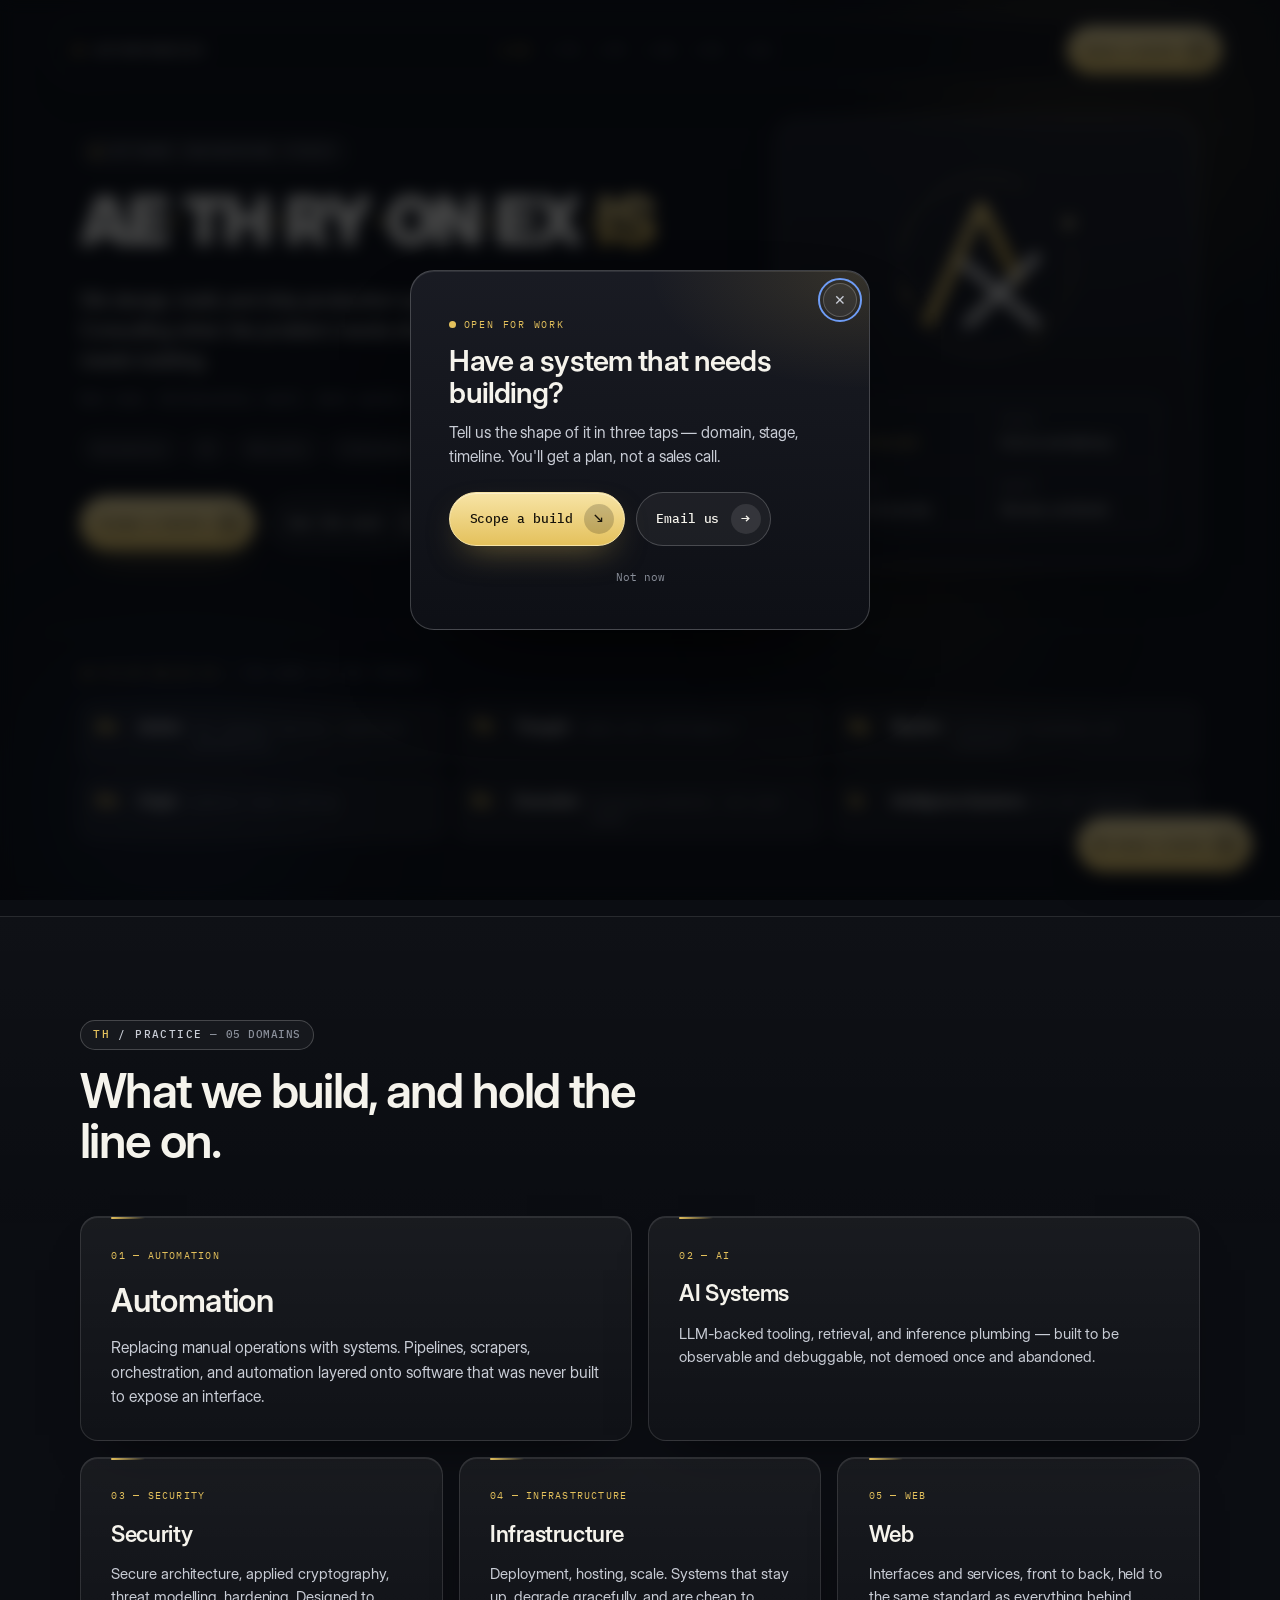
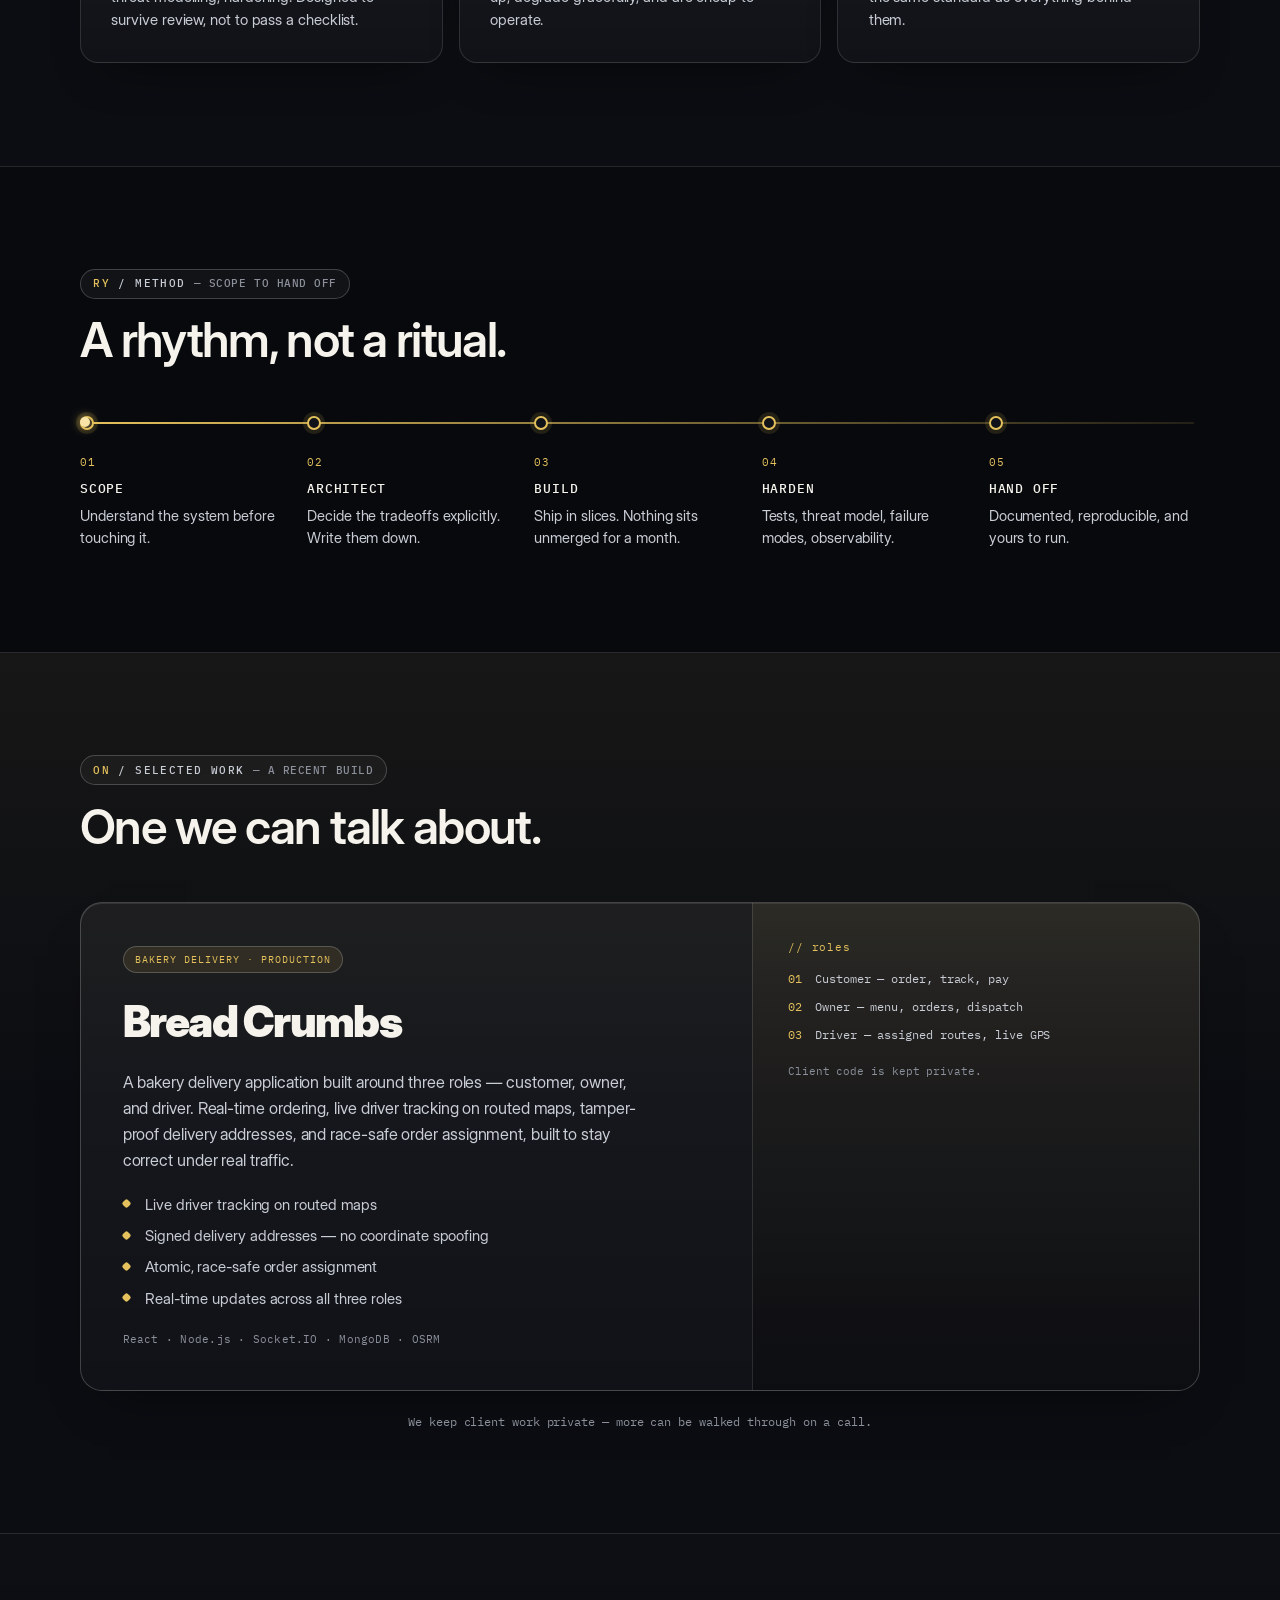
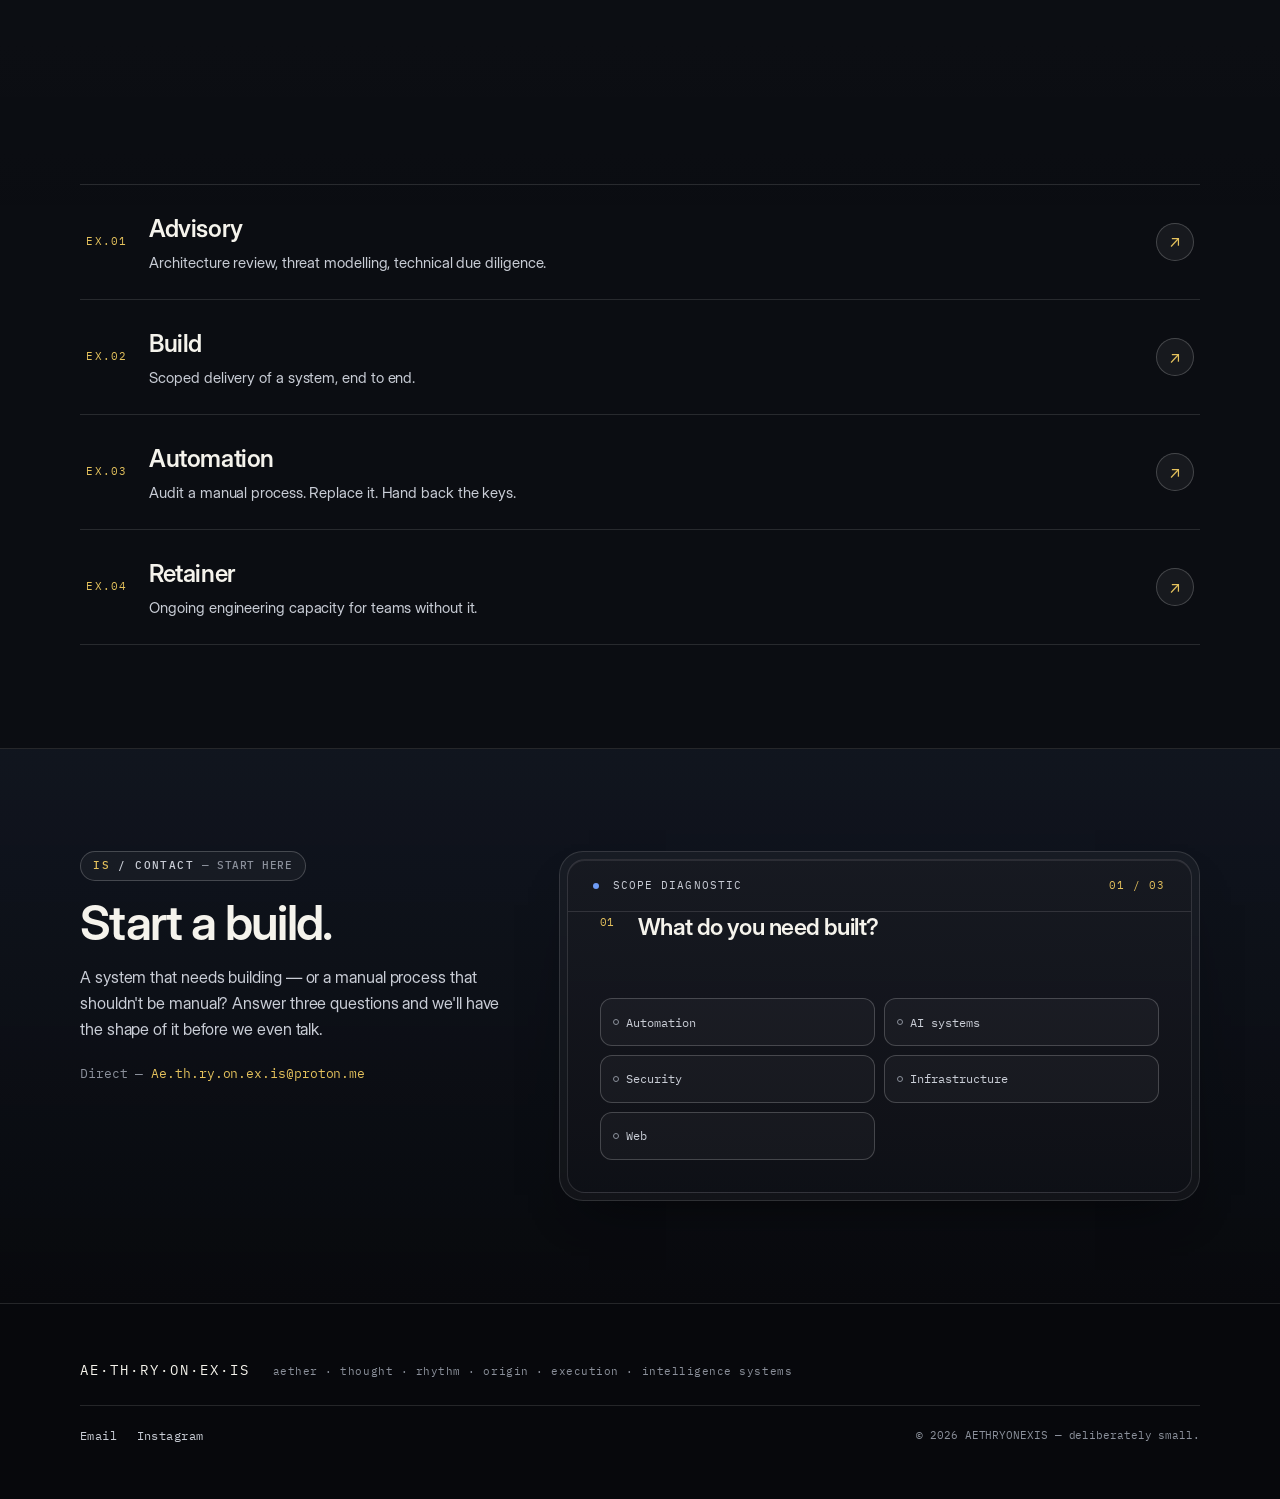
==== index.html @ 1f769620 "AETHRYONEXIS static site — premium rebuild, FormSubmit contact, GitHub Pages ready Co-Authored-By: C" ====
<!doctype html>
<html lang="en">
  <head>
    <meta charset="utf-8">
    <meta name="viewport" content="width=device-width, initial-scale=1">
    <meta
      name="description"
      content="AETHRYONEXIS — a software engineering studio. We design, build, and ship production systems end to end: automation, AI, security, infrastructure, and web."
    >
    <meta name="theme-color" content="#0B0D12">
    <title>AETHRYONEXIS — Software Engineering Studio</title>
    <link
      rel="icon"
      href="data:image/svg+xml,%3Csvg%20xmlns='http%3A%2F%2Fwww.w3.org%2F2000%2Fsvg'%20viewBox='0%200%2064%2064'%3E%3Crect%20width='64'%20height='64'%20rx='14'%20fill='%230B0D12'/%3E%3Ccircle%20cx='32'%20cy='32'%20r='22'%20fill='none'%20stroke='%23E4C15C'%20stroke-width='1.5'%20stroke-dasharray='72%2020'/%3E%3Cpath%20d='M17%2046%2032%2018l10%2019'%20fill='none'%20stroke='%23F4F2EC'%20stroke-width='3.4'/%3E%3Cpath%20d='M28%2030%2046%2046M46%2029%2030%2046'%20fill='none'%20stroke='%23E4C15C'%20stroke-width='3.4'/%3E%3Ccircle%20cx='50'%20cy='18'%20r='3.4'%20fill='%23F7E4A6'/%3E%3C/svg%3E"
    >
    <link rel="stylesheet" href="styles.css">
    <script src="app.js" defer></script>
  </head>
  <body>
    <!-- loading animation -->
    <div class="loader" id="loader" role="status" aria-label="Loading AETHRYONEXIS">
      <div class="loader-glyph" aria-hidden="true">
        <svg viewBox="0 0 64 64" width="64" height="64">
          <circle class="lg-orbit" cx="32" cy="32" r="24" fill="none" stroke="var(--gold)" stroke-width="1.4" stroke-dasharray="80 26" stroke-linecap="round"></circle>
          <path d="M17 46 32 18l10 19" fill="none" stroke="var(--platinum)" stroke-width="3.2" stroke-linecap="round" stroke-linejoin="round"></path>
          <path d="M28 30 46 46M46 29 30 46" fill="none" stroke="var(--gold)" stroke-width="3.2" stroke-linecap="round"></path>
        </svg>
      </div>
      <p class="loader-word" aria-hidden="true">AE·TH·RY·ON·EX·IS</p>
      <div class="loader-bar" aria-hidden="true"><span></span></div>
    </div>

    <!-- looping animated background -->
    <div class="bg-aurora" aria-hidden="true">
      <span class="orb orb-1"></span>
      <span class="orb orb-2"></span>
      <span class="orb orb-3"></span>
    </div>
    <div class="bg-grain" aria-hidden="true"></div>

    <a class="skip-link" href="#main-content">Skip to content</a>

    <header class="chrome">
      <a class="brandmark" href="#ae" aria-label="AETHRYONEXIS — home">
        <span class="brandmark-glyph" aria-hidden="true">
          <svg viewBox="0 0 32 32" width="18" height="18">
            <circle cx="16" cy="16" r="11" fill="none" stroke="currentColor" stroke-width="1" stroke-dasharray="34 12" opacity="0.7"></circle>
            <path d="M8 23 16 8l5 10" fill="none" stroke="currentColor" stroke-width="2"></path>
            <path d="M14 15 23 23M23 14 15 23" fill="none" stroke="currentColor" stroke-width="2"></path>
          </svg>
        </span>
        <span class="brandmark-text">AETHRYONEXIS</span>
      </a>

      <nav class="index-rail" aria-label="Section index">
        <a class="index-link is-active" href="#ae" data-target="ae" aria-current="location" aria-label="AE — Aether — Studio"><span class="index-node" aria-hidden="true"></span><span aria-hidden="true">AE</span></a>
        <a class="index-link" href="#th" data-target="th" aria-label="TH — Thought — Practice"><span class="index-node" aria-hidden="true"></span><span aria-hidden="true">TH</span></a>
        <a class="index-link" href="#ry" data-target="ry" aria-label="RY — Rhythm — Method"><span class="index-node" aria-hidden="true"></span><span aria-hidden="true">RY</span></a>
        <a class="index-link" href="#on" data-target="on" aria-label="ON — Origin — Work"><span class="index-node" aria-hidden="true"></span><span aria-hidden="true">ON</span></a>
        <a class="index-link" href="#ex" data-target="ex" aria-label="EX — Execution — Engagements"><span class="index-node" aria-hidden="true"></span><span aria-hidden="true">EX</span></a>
        <a class="index-link" href="#is" data-target="is" aria-label="IS — Intelligence Systems — Contact"><span class="index-node" aria-hidden="true"></span><span aria-hidden="true">IS</span></a>
      </nav>

      <a class="chrome-cta" href="#is"><span>Start a build</span><span class="btn-orb" aria-hidden="true">↗</span></a>
    </header>

    <main id="main-content">
      <!-- ===================== HERO / AE ===================== -->
      <section class="hero" id="ae" data-section="ae" aria-labelledby="hero-title">
        <div class="wrap hero-grid">
          <div class="hero-lead reveal">
            <p class="eyebrow"><span class="eyebrow-dot" aria-hidden="true"></span>Software engineering studio</p>
            <h1 class="wordmark" id="hero-title" aria-label="AETHRYONEXIS">
              <span class="syl">AE</span><span class="sep" aria-hidden="true">·</span><span class="syl">TH</span><span class="sep" aria-hidden="true">·</span><span class="syl">RY</span><span class="sep" aria-hidden="true">·</span><span class="syl">ON</span><span class="sep" aria-hidden="true">·</span><span class="syl">EX</span><span class="sep" aria-hidden="true">·</span><span class="syl gold">IS</span>
            </h1>
            <p class="lede">We design, build, and ship production systems end to end. Consulting when the problem needs shaping. Delivery when it needs building.</p>
            <p class="sub-line">New name. Deliberately small. Work speaks first.</p>
            <ul class="domain-row" aria-label="Domains">
              <li class="tag">Automation</li><li class="tag">AI</li><li class="tag">Security</li><li class="tag">Infrastructure</li><li class="tag">Web</li>
            </ul>
            <div class="cta-row">
              <a class="btn btn-primary" href="#is" data-magnetic><span>Scope a build</span><span class="btn-orb" aria-hidden="true">↘</span></a>
              <a class="btn btn-ghost" href="#on"><span>See the work</span><span class="btn-orb ghost" aria-hidden="true">→</span></a>
            </div>
          </div>

          <aside class="hero-panel reveal" aria-label="Studio status">
            <div class="hero-panel-core">
              <div class="nexus">
                <svg class="nexus-mark" viewBox="0 0 320 320" role="img" aria-labelledby="nexus-title">
                  <title id="nexus-title">AETHRYONEXIS orbital nexus mark</title>
                  <defs>
                    <linearGradient id="ng" x1="0" y1="0" x2="1" y2="1">
                      <stop offset="0" stop-color="#F7E4A6"></stop><stop offset="0.5" stop-color="#E4C15C"></stop><stop offset="1" stop-color="#9C7A1E"></stop>
                    </linearGradient>
                  </defs>
                  <g class="nexus-orbit" fill="none" stroke="url(#ng)" stroke-width="1.5">
                    <circle cx="160" cy="160" r="132" stroke-dasharray="300 26 78 26 250 120" opacity="0.9"></circle>
                    <circle cx="286" cy="96" r="7" fill="#F7E4A6" stroke="none"></circle>
                    <circle cx="40" cy="205" r="4.5" fill="#E4C15C" stroke="none"></circle>
                    <circle cx="238" cy="278" r="3.5" fill="#9C7A1E" stroke="none"></circle>
                  </g>
                  <g fill="none" stroke-linecap="round" stroke-linejoin="round">
                    <path d="M72 246 152 70l56 112" stroke="url(#ng)" stroke-width="16"></path>
                    <path d="M128 158 236 250M236 148 132 250" stroke="#F4F2EC" stroke-width="13"></path>
                    <path d="M152 70 208 182" stroke="#E4C15C" stroke-width="2.5"></path>
                  </g>
                </svg>
              </div>
              <dl class="readout">
                <div><dt>Status</dt><dd class="live"><span class="live-dot" aria-hidden="true"></span>Open for work</dd></div>
                <div><dt>Focus</dt><dd>End-to-end delivery</dd></div>
                <div><dt>Practice</dt><dd>Systems &amp; security</dd></div>
                <div><dt>Basis</dt><dd>Remote, worldwide</dd></div>
              </dl>
            </div>
          </aside>
        </div>

        <!-- the name is the thesis -->
        <div class="wrap name-decode reveal">
          <p class="nd-head"><span>AE·TH·RY·ON·EX·IS</span> — the name is the thesis</p>
          <ul class="nd-list">
            <li class="nd-item"><span class="nd-syl">Ae</span><span class="nd-name">Aether</span><span class="nd-desc">the highest heavens, limitless possibility</span></li>
            <li class="nd-item"><span class="nd-syl">Th</span><span class="nd-name">Thought</span><span class="nd-desc">ideas and intelligence</span></li>
            <li class="nd-item"><span class="nd-syl">Ry</span><span class="nd-name">Rhythm</span><span class="nd-desc">continuous building and iteration</span></li>
            <li class="nd-item"><span class="nd-syl">On</span><span class="nd-name">Origin</span><span class="nd-desc">creation from nothing</span></li>
            <li class="nd-item"><span class="nd-syl">Ex</span><span class="nd-name">Execution</span><span class="nd-desc">shipping products, not just ideas</span></li>
            <li class="nd-item"><span class="nd-syl">Is</span><span class="nd-name">Intelligence Systems</span><span class="nd-desc">AI and software</span></li>
          </ul>
        </div>
      </section>

      <!-- ===================== PRACTICE / TH ===================== -->
      <section class="section band-practice" id="th" data-section="th" aria-labelledby="th-title">
        <div class="wrap">
          <header class="section-head reveal">
            <p class="kicker"><span>TH</span> / Practice <i>— 05 domains</i></p>
            <h2 class="h2" id="th-title">What we build, and hold the line on.</h2>
          </header>
          <div class="bento bento-practice">
            <article class="card feat reveal"><p class="card-k">01 — Automation</p><h3 class="card-h">Automation</h3><p class="card-p">Replacing manual operations with systems. Pipelines, scrapers, orchestration, and automation layered onto software that was never built to expose an interface.</p></article>
            <article class="card reveal"><p class="card-k">02 — AI</p><h3 class="card-h">AI Systems</h3><p class="card-p">LLM-backed tooling, retrieval, and inference plumbing — built to be observable and debuggable, not demoed once and abandoned.</p></article>
            <article class="card reveal"><p class="card-k">03 — Security</p><h3 class="card-h">Security</h3><p class="card-p">Secure architecture, applied cryptography, threat modelling, hardening. Designed to survive review, not to pass a checklist.</p></article>
            <article class="card reveal"><p class="card-k">04 — Infrastructure</p><h3 class="card-h">Infrastructure</h3><p class="card-p">Deployment, hosting, scale. Systems that stay up, degrade gracefully, and are cheap to operate.</p></article>
            <article class="card reveal"><p class="card-k">05 — Web</p><h3 class="card-h">Web</h3><p class="card-p">Interfaces and services, front to back, held to the same standard as everything behind them.</p></article>
          </div>
        </div>
      </section>

      <!-- ===================== METHOD / RY ===================== -->
      <section class="section band-method" id="ry" data-section="ry" aria-labelledby="ry-title">
        <div class="wrap">
          <header class="section-head reveal">
            <p class="kicker"><span>RY</span> / Method <i>— scope to hand off</i></p>
            <h2 class="h2" id="ry-title">A rhythm, not a ritual.</h2>
          </header>
          <ol class="timeline reveal">
            <li class="tl-step"><span class="tl-dot" aria-hidden="true"></span><span class="tl-num">01</span><h3>Scope</h3><p>Understand the system before touching it.</p></li>
            <li class="tl-step"><span class="tl-dot" aria-hidden="true"></span><span class="tl-num">02</span><h3>Architect</h3><p>Decide the tradeoffs explicitly. Write them down.</p></li>
            <li class="tl-step"><span class="tl-dot" aria-hidden="true"></span><span class="tl-num">03</span><h3>Build</h3><p>Ship in slices. Nothing sits unmerged for a month.</p></li>
            <li class="tl-step"><span class="tl-dot" aria-hidden="true"></span><span class="tl-num">04</span><h3>Harden</h3><p>Tests, threat model, failure modes, observability.</p></li>
            <li class="tl-step"><span class="tl-dot" aria-hidden="true"></span><span class="tl-num">05</span><h3>Hand off</h3><p>Documented, reproducible, and yours to run.</p></li>
          </ol>
        </div>
      </section>

      <!-- ===================== WORK / ON ===================== -->
      <section class="section band-work" id="on" data-section="on" aria-labelledby="on-title">
        <div class="wrap">
          <header class="section-head reveal">
            <p class="kicker"><span>ON</span> / Selected work <i>— a recent build</i></p>
            <h2 class="h2" id="on-title">One we can talk about.</h2>
          </header>
          <article class="feature reveal">
            <div class="feature-body">
              <p class="feature-tag">Bakery delivery · production</p>
              <h3 class="feature-title">Bread Crumbs</h3>
              <p class="feature-desc">A bakery delivery application built around three roles — customer, owner, and driver. Real-time ordering, live driver tracking on routed maps, tamper-proof delivery addresses, and race-safe order assignment, built to stay correct under real traffic.</p>
              <ul class="feature-points">
                <li>Live driver tracking on routed maps</li>
                <li>Signed delivery addresses — no coordinate spoofing</li>
                <li>Atomic, race-safe order assignment</li>
                <li>Real-time updates across all three roles</li>
              </ul>
              <p class="stack">React · Node.js · Socket.IO · MongoDB · OSRM</p>
            </div>
            <aside class="feature-spec" aria-label="Roles">
              <p class="fs-head">// roles</p>
              <ul>
                <li><span>01</span> Customer — order, track, pay</li>
                <li><span>02</span> Owner — menu, orders, dispatch</li>
                <li><span>03</span> Driver — assigned routes, live GPS</li>
              </ul>
              <p class="fs-note">Client code is kept private.</p>
            </aside>
          </article>
          <p class="work-note">We keep client work private — more can be walked through on a call.</p>
        </div>
      </section>

      <!-- ===================== ENGAGEMENTS / EX ===================== -->
      <section class="section band-eng" id="ex" data-section="ex" aria-labelledby="ex-title">
        <div class="wrap">
          <header class="section-head reveal">
            <p class="kicker"><span>EX</span> / Engagements <i>— how we work together</i></p>
            <h2 class="h2" id="ex-title">Four ways in.</h2>
          </header>
          <ul class="eng-list reveal">
            <li class="eng-row"><span class="eng-num">EX.01</span><div class="eng-body"><h3>Advisory</h3><p>Architecture review, threat modelling, technical due diligence.</p></div><a class="eng-go" href="#is" aria-label="Advisory — start a build"><span aria-hidden="true">↗</span></a></li>
            <li class="eng-row"><span class="eng-num">EX.02</span><div class="eng-body"><h3>Build</h3><p>Scoped delivery of a system, end to end.</p></div><a class="eng-go" href="#is" aria-label="Build — start a build"><span aria-hidden="true">↗</span></a></li>
            <li class="eng-row"><span class="eng-num">EX.03</span><div class="eng-body"><h3>Automation</h3><p>Audit a manual process. Replace it. Hand back the keys.</p></div><a class="eng-go" href="#is" aria-label="Automation — start a build"><span aria-hidden="true">↗</span></a></li>
            <li class="eng-row"><span class="eng-num">EX.04</span><div class="eng-body"><h3>Retainer</h3><p>Ongoing engineering capacity for teams without it.</p></div><a class="eng-go" href="#is" aria-label="Retainer — start a build"><span aria-hidden="true">↗</span></a></li>
          </ul>
        </div>
      </section>

      <!-- ===================== CONTACT / IS ===================== -->
      <section class="section band-contact" id="is" data-section="is" aria-labelledby="is-title">
        <div class="wrap contact-grid">
          <div class="contact-side reveal">
            <p class="kicker"><span>IS</span> / Contact <i>— start here</i></p>
            <h2 class="h2" id="is-title">Start a build.</h2>
            <p class="contact-lead">A system that needs building — or a manual process that shouldn't be manual? Answer three questions and we'll have the shape of it before we even talk.</p>
            <p class="contact-direct">Direct — <a href="mailto:Ae.th.ry.on.ex.is@proton.me">Ae.th.ry.on.ex.is@proton.me</a></p>
          </div>

          <div class="bezel reveal">
            <form class="quiz-card" id="scope-form" novalidate>
              <header class="quiz-header">
                <p><span class="status-node" aria-hidden="true"></span> Scope diagnostic</p>
                <p class="quiz-progress" id="quiz-progress" aria-live="polite">01 / 03</p>
              </header>

              <fieldset class="quiz-panel" data-panel="domain">
                <legend><span class="question-number">01</span><span class="quiz-question" tabindex="-1">What do you need built?</span></legend>
                <div class="chip-group" role="group" aria-label="Select a build domain">
                  <button class="choice-chip" type="button" data-key="domain" data-value="Automation" aria-pressed="false">Automation</button>
                  <button class="choice-chip" type="button" data-key="domain" data-value="AI systems" aria-pressed="false">AI systems</button>
                  <button class="choice-chip" type="button" data-key="domain" data-value="Security" aria-pressed="false">Security</button>
                  <button class="choice-chip" type="button" data-key="domain" data-value="Infrastructure" aria-pressed="false">Infrastructure</button>
                  <button class="choice-chip" type="button" data-key="domain" data-value="Web" aria-pressed="false">Web</button>
                </div>
              </fieldset>

              <fieldset class="quiz-panel" data-panel="stage" hidden>
                <legend><span class="question-number">02</span><span class="quiz-question" tabindex="-1">What stage is it at?</span></legend>
                <div class="chip-group" role="group" aria-label="Select the current stage">
                  <button class="choice-chip" type="button" data-key="stage" data-value="Idea" aria-pressed="false">Idea</button>
                  <button class="choice-chip" type="button" data-key="stage" data-value="Prototype" aria-pressed="false">Prototype</button>
                  <button class="choice-chip" type="button" data-key="stage" data-value="In production" aria-pressed="false">In production</button>
                  <button class="choice-chip" type="button" data-key="stage" data-value="Firefighting" aria-pressed="false">Firefighting</button>
                </div>
                <button class="back-button" type="button" data-back="0">← Back</button>
              </fieldset>

              <fieldset class="quiz-panel" data-panel="timeline" hidden>
                <legend><span class="question-number">03</span><span class="quiz-question" tabindex="-1">Timeline?</span></legend>
                <div class="chip-group" role="group" aria-label="Select a timeline">
                  <button class="choice-chip" type="button" data-key="timeline" data-value="Now" aria-pressed="false">Now</button>
                  <button class="choice-chip" type="button" data-key="timeline" data-value="This quarter" aria-pressed="false">This quarter</button>
                  <button class="choice-chip" type="button" data-key="timeline" data-value="Just exploring" aria-pressed="false">Just exploring</button>
                </div>
                <button class="back-button" type="button" data-back="1">← Back</button>
              </fieldset>

              <div class="quiz-panel reveal-panel" data-panel="reveal" hidden>
                <p class="reveal-label" tabindex="-1">Brief assembled</p>
                <pre class="scope-summary" id="scope-summary" tabindex="0">&gt; SCOPE
  domain    : —
  stage     : —
  timeline  : —</pre>
                <div class="field">
                  <label for="contact-email">Your email</label>
                  <input id="contact-email" name="email" type="email" inputmode="email" autocomplete="email" spellcheck="false" required aria-describedby="email-error" aria-invalid="false">
                  <p class="field-error" id="email-error" role="status" hidden>Enter a valid email so we can reply.</p>
                </div>
                <div class="field">
                  <label for="contact-note">Note <span>optional / 280 max</span></label>
                  <textarea id="contact-note" name="note" rows="1" maxlength="280" placeholder="One line on the system — optional"></textarea>
                </div>
                <div class="hp-field" aria-hidden="true">
                  <label for="contact-company">Company (leave blank)</label>
                  <input id="contact-company" name="company" type="text" tabindex="-1" autocomplete="off">
                </div>
                <div class="quiz-actions">
                  <button class="btn btn-primary transmit-button" type="submit" data-magnetic><span>Transmit</span><span class="btn-orb" aria-hidden="true">↘</span></button>
                  <button class="copy-button" id="copy-brief" type="button">Copy brief</button>
                  <button class="back-button" type="button" data-back="2">← Back</button>
                </div>
                <p class="copy-status" id="copy-status" role="status" aria-live="polite"></p>
                <p class="transmit-confirmation" id="transmit-confirmation" role="status" hidden>Brief sent — we'll reply from Ae.th.ry.on.ex.is@proton.me. No word in 2 days? Email us directly: <a href="mailto:Ae.th.ry.on.ex.is@proton.me">Ae.th.ry.on.ex.is@proton.me</a></p>
              </div>
            </form>
          </div>
        </div>
      </section>
    </main>

    <a class="nudge-cta" id="nudge-cta" href="#is" aria-label="Scope a build — jump to the contact form">
      <span class="nudge-dot" aria-hidden="true"></span>
      <span class="nudge-text">Scope a build</span>
      <span class="btn-orb" aria-hidden="true">↘</span>
    </a>

    <div class="modal-backdrop" id="lead-modal" hidden>
      <div class="modal" role="dialog" aria-modal="true" aria-labelledby="modal-title" aria-describedby="modal-body">
        <button class="modal-close" id="modal-close" type="button" aria-label="Close">✕</button>
        <p class="modal-kicker"><span class="live-dot" aria-hidden="true"></span> Open for work</p>
        <h2 class="modal-title" id="modal-title">Have a system that needs building?</h2>
        <p class="modal-body" id="modal-body">Tell us the shape of it in three taps — domain, stage, timeline. You'll get a plan, not a sales call.</p>
        <div class="modal-actions">
          <a class="btn btn-primary" id="modal-cta" href="#is" data-magnetic><span>Scope a build</span><span class="btn-orb" aria-hidden="true">↘</span></a>
          <a class="btn btn-ghost" href="mailto:Ae.th.ry.on.ex.is@proton.me"><span>Email us</span><span class="btn-orb ghost" aria-hidden="true">→</span></a>
        </div>
        <button class="modal-dismiss" id="modal-dismiss" type="button">Not now</button>
      </div>
    </div>

    <footer class="site-footer">
      <div class="wrap footer-inner">
        <div class="footer-top">
          <p class="footer-word">AE·TH·RY·ON·EX·IS</p>
          <p class="footer-expansion">aether · thought · rhythm · origin · execution · intelligence systems</p>
        </div>
        <div class="footer-bottom">
          <div class="footer-contact">
            <a href="mailto:Ae.th.ry.on.ex.is@proton.me">Email</a>
            <a href="https://instagram.com/ae.th.ry.on.ex.is" target="_blank" rel="noopener">Instagram</a>
          </div>
          <p class="footer-copy">© 2026 AETHRYONEXIS — deliberately small.</p>
        </div>
      </div>
    </footer>
  </body>
</html>
---- styles.css ----
/* ============================================================
   AETHRYONEXIS — software engineering studio
   Self-contained: fonts embedded locally, no external requests.
   ============================================================ */

@font-face { font-family: "Inter Display"; src: url("assets/fonts/interdisplay-300.woff2") format("woff2"); font-weight: 300; font-display: swap; }
@font-face { font-family: "Inter Display"; src: url("assets/fonts/interdisplay-400.woff2") format("woff2"); font-weight: 400; font-display: swap; }
@font-face { font-family: "Inter Display"; src: url("assets/fonts/interdisplay-600.woff2") format("woff2"); font-weight: 600; font-display: swap; }
@font-face { font-family: "Inter Display"; src: url("assets/fonts/interdisplay-900.woff2") format("woff2"); font-weight: 900; font-display: swap; }
@font-face { font-family: "Plex Mono"; src: url("assets/fonts/plexmono-400.woff2") format("woff2"); font-weight: 400; font-display: swap; }
@font-face { font-family: "Plex Mono"; src: url("assets/fonts/plexmono-500.woff2") format("woff2"); font-weight: 500; font-display: swap; }

:root {
  --bg: #0B0D12;
  --bg-2: #0F1219;
  --platinum: #F5F3EC;
  --text: #C9CDD6;
  --muted: #8B909B;
  --gold: #E4C15C;
  --gold-hi: #F7E4A6;
  --gold-lo: #B9942F;
  --signal: #6E9CF5;
  --line: rgba(255, 255, 255, 0.12);
  --line-2: rgba(255, 255, 255, 0.20);
  --panel: rgba(255, 255, 255, 0.05);
  --card-bg: linear-gradient(180deg, rgba(255, 255, 255, 0.06), rgba(255, 255, 255, 0.025));
  --card-bg-hi: linear-gradient(180deg, rgba(255, 255, 255, 0.09), rgba(255, 255, 255, 0.04));
  --inset: inset 0 1px 0 rgba(255, 255, 255, 0.09);
  --drop: 0 24px 50px -30px rgba(0, 0, 0, 0.7);
  --display: "Inter Display", system-ui, -apple-system, "Segoe UI", sans-serif;
  --mono: "Plex Mono", ui-monospace, "SF Mono", Menlo, Consolas, monospace;
  --ease: cubic-bezier(0.32, 0.72, 0, 1);
  --wrap: 1200px;
}

*, *::before, *::after { box-sizing: border-box; }

html { color-scheme: dark; scroll-behavior: smooth; scroll-padding-top: 96px; -webkit-text-size-adjust: 100%; }

body {
  min-height: 100vh;
  margin: 0;
  overflow-x: hidden;
  color: var(--text);
  background: var(--bg);
  font-family: var(--display);
  font-weight: 400;
  font-size: 1rem;
  line-height: 1.55;
  letter-spacing: -0.005em;
  -webkit-font-smoothing: antialiased;
  text-rendering: optimizeLegibility;
}

/* ---------- loading animation ---------- */
.loader {
  position: fixed;
  inset: 0;
  z-index: 200;
  display: grid;
  place-content: center;
  justify-items: center;
  gap: 0;
  background: var(--bg);
  animation: loader-out 0.6s var(--ease) 2s forwards;
}
.loader.loader--done { opacity: 0 !important; visibility: hidden !important; }
.loader-glyph .lg-orbit { stroke: var(--gold); transform-box: view-box; transform-origin: center; animation: spin 1.4s linear infinite; }
.loader-glyph path:nth-of-type(1) { stroke: var(--platinum); }
.loader-glyph path:nth-of-type(2) { stroke: var(--gold); }
.loader-word { margin: 1.1rem 0 0; font-family: var(--mono); font-size: 0.78rem; letter-spacing: 0.32em; color: var(--platinum); }
.loader-bar { margin-top: 1rem; width: 150px; height: 2px; border-radius: 2px; background: rgba(255, 255, 255, 0.12); overflow: hidden; }
.loader-bar span { display: block; height: 100%; width: 38%; background: linear-gradient(90deg, transparent, var(--gold), transparent); animation: loadbar 1.1s var(--ease) infinite; }
@keyframes loadbar { 0% { transform: translateX(-130%); } 100% { transform: translateX(380%); } }
@keyframes loader-out { to { opacity: 0; visibility: hidden; } }

/* ---------- looping animated background ---------- */
.bg-aurora { position: fixed; inset: 0; z-index: -2; overflow: hidden; background: var(--bg); pointer-events: none; }
.orb { position: absolute; border-radius: 50%; filter: blur(70px); opacity: 0.55; will-change: transform; }
.orb-1 { width: 46vmax; height: 46vmax; top: -14vmax; right: -8vmax; background: radial-gradient(circle at 50% 50%, rgba(228, 193, 92, 0.30), transparent 62%); animation: drift1 24s ease-in-out infinite; }
.orb-2 { width: 40vmax; height: 40vmax; bottom: -12vmax; left: -6vmax; background: radial-gradient(circle at 50% 50%, rgba(110, 156, 245, 0.20), transparent 62%); animation: drift2 30s ease-in-out infinite; }
.orb-3 { width: 34vmax; height: 34vmax; top: 40%; left: 54%; background: radial-gradient(circle at 50% 50%, rgba(185, 148, 47, 0.20), transparent 62%); animation: drift3 27s ease-in-out infinite; }
@keyframes drift1 { 0%, 100% { transform: translate(0, 0) scale(1); } 50% { transform: translate(-6vmax, 5vmax) scale(1.12); } }
@keyframes drift2 { 0%, 100% { transform: translate(0, 0) scale(1); } 50% { transform: translate(7vmax, -4vmax) scale(1.15); } }
@keyframes drift3 { 0%, 100% { transform: translate(0, 0) scale(1); } 50% { transform: translate(-5vmax, -6vmax) scale(0.9); } }

.bg-grain { position: fixed; inset: 0; z-index: -1; pointer-events: none; opacity: 0.035; mix-blend-mode: soft-light; background-image: url("data:image/svg+xml,%3Csvg%20xmlns='http://www.w3.org/2000/svg'%20width='140'%20height='140'%3E%3Cfilter%20id='n'%3E%3CfeTurbulence%20type='fractalNoise'%20baseFrequency='0.85'%20numOctaves='2'%20stitchTiles='stitch'/%3E%3C/filter%3E%3Crect%20width='100%25'%20height='100%25'%20filter='url(%23n)'/%3E%3C/svg%3E"); background-size: 140px 140px; }

@keyframes spin { to { transform: rotate(360deg); } }

/* ---------- primitives ---------- */
a { color: var(--gold); text-decoration: none; }
:where(a, button, input, textarea):focus-visible { outline: 2px solid var(--signal); outline-offset: 3px; border-radius: 4px; }
[hidden] { display: none !important; }
::selection { color: #17130A; background: var(--gold-hi); }

.wrap { width: min(100%, var(--wrap)); margin-inline: auto; padding-inline: clamp(20px, 4vw, 40px); }

.skip-link { position: fixed; z-index: 210; top: 12px; left: 12px; padding: 0.6rem 0.85rem; border: 1px solid var(--gold); border-radius: 8px; color: var(--platinum); background: var(--bg-2); font-family: var(--mono); font-size: 0.75rem; transform: translateY(-200%); }
.skip-link:focus { transform: translateY(0); }

.eyebrow, .kicker { display: inline-flex; align-items: center; gap: 0.5rem; margin: 0; padding: 0.34rem 0.78rem; border: 1px solid var(--line-2); border-radius: 999px; background: rgba(255, 255, 255, 0.04); font-family: var(--mono); font-size: 0.68rem; font-weight: 500; letter-spacing: 0.13em; text-transform: uppercase; color: var(--text); }
.kicker span { color: var(--gold); }
.kicker i { font-style: normal; color: var(--muted); letter-spacing: 0.05em; }
.eyebrow-dot { width: 6px; height: 6px; border-radius: 50%; background: var(--gold); box-shadow: 0 0 0 4px rgba(228, 193, 92, 0.16); }

/* ---------- floating chrome / nav ---------- */
.chrome { position: fixed; z-index: 40; top: clamp(12px, 2vw, 18px); left: 50%; transform: translateX(-50%); width: min(calc(100% - 24px), 1180px); display: flex; align-items: center; justify-content: space-between; gap: 1rem; padding: 0.45rem 0.45rem 0.45rem 1.1rem; border: 1px solid var(--line-2); border-radius: 999px; background: rgba(11, 13, 18, 0.66); backdrop-filter: blur(18px) saturate(1.3); -webkit-backdrop-filter: blur(18px) saturate(1.3); box-shadow: var(--inset), 0 20px 45px -28px rgba(0, 0, 0, 0.9); }
.brandmark { display: inline-flex; align-items: center; gap: 0.55rem; color: var(--platinum); font-family: var(--mono); font-size: 0.74rem; font-weight: 500; letter-spacing: 0.18em; }
.brandmark-glyph { display: inline-flex; color: var(--gold); }
.index-rail { display: flex; align-items: center; gap: 0.1rem; }
.index-link { display: inline-flex; align-items: center; gap: 0.4rem; padding: 0.4rem 0.6rem; border-radius: 999px; color: var(--muted); font-family: var(--mono); font-size: 0.72rem; letter-spacing: 0.08em; transition: color 0.35s var(--ease), background 0.35s var(--ease); }
.index-node { width: 5px; height: 5px; flex: 0 0 auto; border: 1px solid currentColor; border-radius: 50%; transition: background 0.35s var(--ease); }
.index-link:hover, .index-link:focus-visible { color: var(--platinum); background: rgba(255, 255, 255, 0.06); }
.index-link.is-active { color: var(--gold); }
.index-link.is-active .index-node { background: var(--gold); }
.chrome-cta { display: inline-flex; align-items: center; gap: 0.55rem; padding: 0.5rem 0.5rem 0.5rem 1rem; border-radius: 999px; color: #17130A; background: linear-gradient(180deg, var(--gold-hi), var(--gold)); border: 1px solid var(--gold-hi); font-family: var(--mono); font-size: 0.74rem; font-weight: 500; box-shadow: inset 0 1px 0 rgba(255, 255, 255, 0.45); transition: transform 0.5s var(--ease); }
.chrome-cta:hover { transform: translateY(-1px); }

/* ---------- buttons ---------- */
.btn { display: inline-flex; align-items: center; gap: 0.7rem; padding: 0.68rem 0.62rem 0.68rem 1.2rem; border-radius: 999px; border: 1px solid transparent; font-family: var(--mono); font-size: 0.8rem; font-weight: 500; cursor: pointer; transition: transform 0.5s var(--ease), background 0.4s var(--ease), border-color 0.4s var(--ease); }
.btn:active { transform: scale(0.97); }
.btn-primary { color: #17130A; background: linear-gradient(180deg, var(--gold-hi), var(--gold)); border-color: var(--gold-hi); box-shadow: 0 14px 34px -14px rgba(228, 193, 92, 0.5), inset 0 1px 0 rgba(255, 255, 255, 0.4); }
.btn-ghost { color: var(--platinum); background: rgba(255, 255, 255, 0.05); border-color: var(--line-2); }
.btn-orb { display: inline-flex; align-items: center; justify-content: center; width: 30px; height: 30px; border-radius: 999px; background: rgba(0, 0, 0, 0.18); font-size: 0.95rem; transition: transform 0.5s var(--ease); }
.btn-ghost .btn-orb, .btn-orb.ghost { background: rgba(255, 255, 255, 0.1); }
.btn:hover { transform: translateY(-2px); }
.btn:hover .btn-orb { transform: translate(2px, -2px) scale(1.05); }

/* ---------- section rhythm + distinct bands ---------- */
.section { position: relative; padding-block: clamp(4rem, 8vw, 7rem); border-top: 1px solid var(--line); }
.band-practice { background: linear-gradient(180deg, rgba(255, 255, 255, 0.018), transparent 40%); }
.band-method { background: linear-gradient(180deg, rgba(0, 0, 0, 0.22), rgba(0, 0, 0, 0.28)); }
.band-work { background: linear-gradient(180deg, rgba(228, 193, 92, 0.055), transparent 55%); }
.band-eng { background: linear-gradient(180deg, rgba(255, 255, 255, 0.012), transparent 40%); }
.band-contact { background: linear-gradient(180deg, rgba(110, 156, 245, 0.06), rgba(0, 0, 0, 0.25)); }

.section-head { margin-bottom: clamp(2rem, 4vw, 3.2rem); }
.section-head .kicker { margin-bottom: 1.05rem; }
.h2 { margin: 0; max-width: 20ch; font-family: var(--display); font-weight: 600; font-size: clamp(1.9rem, 4.2vw, 3rem); line-height: 1.03; letter-spacing: -0.035em; color: var(--platinum); }

/* ---------- hero ---------- */
.hero { display: flex; flex-direction: column; justify-content: center; min-height: min(820px, 94svh); padding-top: clamp(6.5rem, 9vw, 8.5rem); padding-bottom: clamp(3rem, 6vw, 5rem); }
.hero-grid { display: grid; gap: clamp(2rem, 5vw, 4rem); align-items: center; grid-template-columns: 1fr; }
.hero-lead .eyebrow { margin-bottom: 1.4rem; }
.wordmark { margin: 0; font-family: var(--display); font-weight: 900; font-size: clamp(1.9rem, 7.6vw, 4.2rem); line-height: 0.95; letter-spacing: -0.05em; color: var(--platinum); white-space: nowrap; }
.wordmark .sep { color: var(--gold); font-weight: 300; margin: 0 0.04em; }
.wordmark .syl.gold { background: linear-gradient(180deg, var(--gold-hi), var(--gold-lo)); -webkit-background-clip: text; background-clip: text; -webkit-text-fill-color: transparent; color: var(--gold); }
.lede { max-width: 46ch; margin: clamp(1.5rem, 3vw, 2rem) 0 0; color: #DEDDD6; font-size: clamp(1.04rem, 1.7vw, 1.26rem); line-height: 1.5; letter-spacing: -0.01em; }
.sub-line { margin: 0.85rem 0 0; color: var(--muted); font-family: var(--mono); font-size: 0.8rem; }
.domain-row { display: flex; flex-wrap: wrap; gap: 0.5rem; margin: 1.6rem 0 0; padding: 0; list-style: none; }
.tag { padding: 0.34rem 0.72rem; border: 1px solid var(--line-2); border-radius: 999px; background: rgba(255, 255, 255, 0.04); font-family: var(--mono); font-size: 0.68rem; letter-spacing: 0.04em; color: var(--text); }
.cta-row { display: flex; flex-wrap: wrap; gap: 0.8rem; margin-top: 2rem; }

.hero-panel { padding: 6px; border-radius: 26px; background: rgba(255, 255, 255, 0.04); border: 1px solid var(--line); box-shadow: var(--drop); }
.hero-panel-core { display: grid; gap: 1.4rem; padding: clamp(1.3rem, 3vw, 1.9rem); border-radius: 20px; border: 1px solid var(--line); background: linear-gradient(180deg, rgba(26, 28, 36, 0.8), rgba(14, 16, 22, 0.8)); box-shadow: var(--inset); }
.nexus { display: flex; justify-content: center; padding: 0.4rem 0; }
.nexus-mark { width: min(66%, 210px); height: auto; }
.nexus-orbit { transform-box: view-box; transform-origin: center; animation: spin 34s linear infinite; }
.readout { display: grid; grid-template-columns: repeat(2, minmax(0, 1fr)); gap: 1px; margin: 0; border: 1px solid var(--line); border-radius: 12px; overflow: hidden; background: var(--line); }
.readout > div { padding: 0.8rem 0.9rem; background: rgba(14, 16, 22, 0.75); }
.readout dt { margin: 0; font-family: var(--mono); font-size: 0.6rem; letter-spacing: 0.12em; text-transform: uppercase; color: var(--muted); }
.readout dd { margin: 0.3rem 0 0; color: var(--platinum); font-size: 0.82rem; }
.readout .live { display: inline-flex; align-items: center; gap: 0.4rem; color: var(--gold); }
.live-dot { width: 7px; height: 7px; border-radius: 50%; background: var(--gold); box-shadow: 0 0 0 0 rgba(228, 193, 92, 0.6); animation: live 2.4s var(--ease) infinite; }
@keyframes live { 0% { box-shadow: 0 0 0 0 rgba(228, 193, 92, 0.5); } 70% { box-shadow: 0 0 0 8px rgba(228, 193, 92, 0); } 100% { box-shadow: 0 0 0 0 rgba(228, 193, 92, 0); } }

/* ---------- name decode (the thesis) ---------- */
.name-decode { margin-top: clamp(2.4rem, 5vw, 3.6rem); padding-top: clamp(1.6rem, 3vw, 2.2rem); border-top: 1px solid var(--line); }
.nd-head { margin: 0 0 1.2rem; font-family: var(--mono); font-size: 0.7rem; letter-spacing: 0.1em; text-transform: uppercase; color: var(--muted); }
.nd-head span { color: var(--gold); }
.nd-list { list-style: none; margin: 0; padding: 0; display: grid; gap: 0.65rem; grid-template-columns: 1fr; }
.nd-item { display: flex; align-items: baseline; gap: 0.65rem; padding: 0.75rem 0.95rem; border: 1px solid var(--line); border-radius: 12px; background: var(--panel); }
.nd-syl { font-family: var(--display); font-weight: 900; font-size: 0.98rem; color: var(--gold); min-width: 2em; animation: ndpulse 6s var(--ease) infinite; }
.nd-item:nth-child(2) .nd-syl { animation-delay: 0.5s; }
.nd-item:nth-child(3) .nd-syl { animation-delay: 1s; }
.nd-item:nth-child(4) .nd-syl { animation-delay: 1.5s; }
.nd-item:nth-child(5) .nd-syl { animation-delay: 2s; }
.nd-item:nth-child(6) .nd-syl { animation-delay: 2.5s; }
@keyframes ndpulse { 0%, 78%, 100% { color: var(--gold); text-shadow: none; } 38% { color: var(--gold-hi); text-shadow: 0 0 12px rgba(228, 193, 92, 0.6); } }
.nd-name { font-family: var(--display); font-weight: 600; font-size: 0.92rem; color: var(--platinum); }
.nd-desc { flex: 1; min-width: 0; font-family: var(--mono); font-size: 0.66rem; letter-spacing: 0.01em; color: var(--muted); }

/* ---------- practice bento ---------- */
.bento { display: grid; gap: clamp(0.7rem, 1.4vw, 1rem); grid-template-columns: 1fr; }
.card { position: relative; display: flex; flex-direction: column; gap: 0.65rem; min-width: 0; padding: clamp(1.35rem, 2.6vw, 1.9rem); border-radius: 18px; border: 1px solid var(--line); background: var(--card-bg); box-shadow: var(--inset), var(--drop); transition: transform 0.6s var(--ease), border-color 0.4s var(--ease), background 0.4s var(--ease); }
.card::before { content: ""; position: absolute; top: 0; left: clamp(1.35rem, 2.6vw, 1.9rem); width: 34px; height: 2px; border-radius: 2px; background: linear-gradient(90deg, var(--gold), transparent); }
.card:hover { transform: translateY(-3px); border-color: var(--line-2); background: var(--card-bg-hi); }
.card-k { margin: 0; font-family: var(--mono); font-size: 0.64rem; letter-spacing: 0.12em; text-transform: uppercase; color: var(--gold); }
.card-h { margin: 0.15rem 0 0; font-family: var(--display); font-weight: 600; font-size: clamp(1.15rem, 2.1vw, 1.4rem); letter-spacing: -0.02em; color: var(--platinum); }
.card-p { margin: 0; color: var(--text); font-size: 0.94rem; line-height: 1.55; }
.feat .card-h { font-size: clamp(1.45rem, 3vw, 2rem); }
.feat .card-p { font-size: 0.98rem; }

/* ---------- method timeline ---------- */
.timeline { list-style: none; margin: 0; padding: 0; position: relative; display: grid; gap: 1.5rem; grid-template-columns: 1fr; }
.timeline::before { content: ""; position: absolute; left: 6px; top: 6px; bottom: 6px; width: 2px; background: linear-gradient(180deg, var(--gold), rgba(228, 193, 92, 0.1)); }
.tl-step { position: relative; padding-left: 2.2rem; }
.tl-dot { position: absolute; left: 0; top: 2px; width: 14px; height: 14px; border-radius: 50%; border: 2px solid var(--gold); background: var(--bg-2); box-shadow: 0 0 0 4px rgba(228, 193, 92, 0.12); }
.tl-num { font-family: var(--mono); font-size: 0.68rem; letter-spacing: 0.1em; color: var(--gold); }
.tl-step h3 { margin: 0.35rem 0 0.4rem; font-family: var(--mono); font-weight: 500; text-transform: uppercase; letter-spacing: 0.06em; font-size: 0.82rem; color: var(--platinum); }
.tl-step p { margin: 0; color: var(--text); font-size: 0.92rem; line-height: 1.5; }

/* ---------- featured work ---------- */
.feature { display: grid; grid-template-columns: 1fr; overflow: hidden; border: 1px solid var(--line-2); border-radius: 22px; background: var(--card-bg); box-shadow: var(--inset), var(--drop); }
.feature-body { padding: clamp(1.6rem, 3.5vw, 2.6rem); min-width: 0; }
.feature-tag { display: inline-block; margin: 0 0 0.9rem; padding: 0.32rem 0.72rem; border: 1px solid var(--line-2); border-radius: 999px; background: rgba(228, 193, 92, 0.1); font-family: var(--mono); font-size: 0.62rem; letter-spacing: 0.1em; text-transform: uppercase; color: var(--gold); }
.feature-title { margin: 0; font-family: var(--display); font-weight: 900; font-size: clamp(1.8rem, 4vw, 2.7rem); letter-spacing: -0.04em; color: var(--platinum); }
.feature-desc { margin: 0.9rem 0 1.2rem; max-width: 52ch; color: var(--text); font-size: 1.02rem; line-height: 1.6; }
.feature-points { list-style: none; margin: 0 0 1.3rem; padding: 0; display: grid; gap: 0.5rem; }
.feature-points li { position: relative; padding-left: 1.4rem; color: var(--text); font-size: 0.94rem; }
.feature-points li::before { content: ""; position: absolute; left: 0; top: 0.5em; width: 7px; height: 7px; border-radius: 2px; background: var(--gold); transform: rotate(45deg); }
.feature .stack { margin: 0; font-family: var(--mono); font-size: 0.7rem; letter-spacing: 0.02em; color: var(--muted); overflow-wrap: anywhere; }
.feature-spec { padding: clamp(1.5rem, 3.5vw, 2.2rem); border-top: 1px solid var(--line); background: linear-gradient(180deg, rgba(228, 193, 92, 0.07), rgba(0, 0, 0, 0.25)); }
.fs-head { margin: 0 0 1rem; font-family: var(--mono); font-size: 0.68rem; letter-spacing: 0.08em; color: var(--gold); }
.feature-spec ul { list-style: none; margin: 0 0 1.2rem; padding: 0; display: grid; gap: 0.7rem; }
.feature-spec li { font-family: var(--mono); font-size: 0.74rem; line-height: 1.4; color: var(--text); }
.feature-spec li span { margin-right: 0.4rem; color: var(--gold); }
.fs-note { margin: 0; font-family: var(--mono); font-size: 0.66rem; color: var(--muted); }
.work-note { margin: 1.4rem 0 0; font-family: var(--mono); font-size: 0.72rem; color: var(--muted); text-align: center; }

/* ---------- engagements list ---------- */
.eng-list { list-style: none; margin: 0; padding: 0; border-top: 1px solid var(--line); }
.eng-row { display: flex; align-items: center; gap: clamp(0.8rem, 2vw, 1.4rem); padding: clamp(1.1rem, 2.4vw, 1.55rem) 0.4rem; border-bottom: 1px solid var(--line); transition: background 0.4s var(--ease), padding-left 0.4s var(--ease); }
.eng-row:hover { background: linear-gradient(90deg, rgba(228, 193, 92, 0.07), transparent 70%); padding-left: 1rem; }
.eng-num { flex: 0 0 auto; min-width: 3.4em; font-family: var(--mono); font-size: 0.7rem; letter-spacing: 0.1em; color: var(--gold); }
.eng-body { flex: 1; min-width: 0; }
.eng-body h3 { margin: 0; font-family: var(--display); font-weight: 600; font-size: clamp(1.15rem, 2.4vw, 1.5rem); letter-spacing: -0.02em; color: var(--platinum); }
.eng-body p { margin: 0.25rem 0 0; color: var(--text); font-size: 0.94rem; }
.eng-go { flex: 0 0 auto; display: inline-flex; align-items: center; justify-content: center; width: 38px; height: 38px; border-radius: 999px; border: 1px solid var(--line-2); background: var(--panel); color: var(--gold); transition: transform 0.4s var(--ease), background 0.4s var(--ease), color 0.4s var(--ease); }
.eng-row:hover .eng-go { transform: translate(2px, -2px); background: var(--gold); color: #17130A; }

/* ---------- contact ---------- */
.contact-grid { display: grid; gap: clamp(2rem, 4vw, 3.5rem); align-items: start; grid-template-columns: 1fr; }
.contact-side .kicker { margin-bottom: 1.05rem; }
.contact-side .h2 { margin-bottom: 1.05rem; }
.contact-lead { margin: 0 0 1.4rem; max-width: 42ch; color: var(--text); font-size: 1.02rem; line-height: 1.6; }
.contact-direct { margin: 0; font-family: var(--mono); font-size: 0.82rem; color: var(--muted); }
.contact-direct a { color: var(--gold); overflow-wrap: anywhere; }
.bezel { padding: 7px; border-radius: 24px; border: 1px solid var(--line); background: rgba(255, 255, 255, 0.04); box-shadow: var(--drop); }
.quiz-card { min-width: 0; overflow: hidden; border-radius: 18px; border: 1px solid var(--line); background: linear-gradient(180deg, rgba(24, 26, 34, 0.82), rgba(14, 16, 22, 0.82)); box-shadow: var(--inset); }
.quiz-header { display: flex; align-items: center; justify-content: space-between; gap: 1rem; min-height: 52px; padding: 0.85rem clamp(1.1rem, 4vw, 1.6rem); border-bottom: 1px solid var(--line); }
.quiz-header p { margin: 0; font-family: var(--mono); font-size: 0.66rem; letter-spacing: 0.1em; text-transform: uppercase; color: var(--text); }
.status-node { display: inline-block; width: 6px; height: 6px; margin-right: 0.35rem; border-radius: 50%; background: var(--signal); }
.quiz-progress { color: var(--gold) !important; }
.quiz-panel { min-width: 0; margin: 0; padding: clamp(1.35rem, 5vw, 2rem); border: 0; }
.quiz-panel legend { display: grid; width: 100%; grid-template-columns: 30px minmax(0, 1fr); gap: 0.5rem; margin: 0 0 1.5rem; padding: 0; }
.question-number { font-family: var(--mono); font-size: 0.7rem; color: var(--gold); line-height: 1.8; }
.quiz-question { font-family: var(--display); font-weight: 600; font-size: clamp(1.15rem, 2.8vw, 1.45rem); letter-spacing: -0.025em; color: var(--platinum); line-height: 1.3; }
.quiz-question:focus, .reveal-label:focus { outline: none; }
.chip-group { display: grid; grid-template-columns: repeat(2, minmax(0, 1fr)); gap: 0.55rem; }
.choice-chip { position: relative; min-width: 0; min-height: 48px; padding: 0.7rem 0.8rem 0.7rem 1.6rem; overflow-wrap: anywhere; border: 1px solid var(--line-2); border-radius: 12px; color: var(--text); background: rgba(255, 255, 255, 0.03); font-family: var(--mono); font-size: 0.74rem; text-align: left; cursor: pointer; transition: border-color 0.35s var(--ease), color 0.35s var(--ease), background 0.35s var(--ease), transform 0.35s var(--ease); }
.choice-chip::before { content: ""; position: absolute; top: 50%; left: 0.75rem; width: 6px; height: 6px; border: 1px solid var(--muted); border-radius: 50%; transform: translateY(-50%); transition: background 0.3s var(--ease), border-color 0.3s var(--ease); }
.choice-chip:hover { border-color: var(--silver); color: var(--platinum); background: rgba(255, 255, 255, 0.06); transform: translateY(-1px); }
.choice-chip.is-selected, .choice-chip[aria-pressed="true"] { border-color: var(--gold); color: var(--platinum); background: rgba(228, 193, 92, 0.1); }
.choice-chip.is-selected::before, .choice-chip[aria-pressed="true"]::before { border-color: var(--gold); background: var(--gold); }
.back-button { min-height: 44px; margin-top: 1.2rem; padding: 0.5rem 0; border: 0; color: var(--muted); background: transparent; font-family: var(--mono); font-size: 0.72rem; cursor: pointer; transition: color 0.3s var(--ease); }
.back-button:hover { color: var(--platinum); }
.reveal-panel { padding-top: clamp(1.35rem, 5vw, 1.8rem); }
.reveal-label { margin: 0 0 1.1rem; font-family: var(--mono); font-size: 0.66rem; letter-spacing: 0.1em; text-transform: uppercase; color: var(--gold); }
.scope-summary { max-width: 100%; margin: 0 0 1.6rem; padding: 1rem; overflow-x: auto; border: 1px solid var(--line-2); border-left: 2px solid var(--gold); border-radius: 10px; color: var(--text); background: rgba(0, 0, 0, 0.4); font-family: var(--mono); font-size: clamp(0.7rem, 2vw, 0.8rem); line-height: 1.75; white-space: pre; }
.field { display: grid; gap: 0.45rem; margin-top: 1rem; }
.field label { font-family: var(--mono); font-size: 0.68rem; letter-spacing: 0.04em; text-transform: uppercase; color: var(--platinum); }
.field label span { color: var(--muted); text-transform: none; letter-spacing: 0; }
.field input, .field textarea { width: 100%; min-width: 0; min-height: 48px; padding: 0.75rem 0.85rem; border: 1px solid var(--line-2); border-radius: 12px; color: var(--platinum); background: rgba(0, 0, 0, 0.35); font-family: var(--mono); font-size: 0.78rem; caret-color: var(--gold); transition: border-color 0.3s var(--ease), background 0.3s var(--ease); }
.field input:focus, .field textarea:focus { border-color: var(--gold); background: rgba(0, 0, 0, 0.5); }
.field textarea { min-height: 48px; max-height: 150px; resize: vertical; line-height: 1.5; }
.field input::placeholder, .field textarea::placeholder { color: #808591; }
.field input[aria-invalid="true"] { border-color: #E37676; }
.field-error { margin: 0; color: #F0A0A0; font-family: var(--mono); font-size: 0.68rem; }
.hp-field { position: absolute; left: -9999px; width: 1px; height: 1px; overflow: hidden; }
.quiz-actions { display: flex; flex-wrap: wrap; gap: 0.65rem; align-items: center; margin-top: 1.5rem; }
.transmit-button { padding-left: 1.2rem; }
.copy-button { min-height: 46px; padding: 0.65rem 1.05rem; border: 1px solid var(--line-2); border-radius: 999px; color: var(--text); background: rgba(255, 255, 255, 0.05); font-family: var(--mono); font-size: 0.74rem; cursor: pointer; transition: border-color 0.3s var(--ease), color 0.3s var(--ease); }
.copy-button:hover { border-color: var(--silver); color: var(--platinum); }
.quiz-actions .back-button { margin: 0 0 0 auto; }
.copy-status { min-height: 1.3em; margin: 0.9rem 0 0; font-family: var(--mono); font-size: 0.68rem; color: var(--text); }
.transmit-confirmation { margin: 1rem 0 0; padding: 0.85rem 1rem; border-left: 2px solid var(--signal); border-radius: 8px; background: rgba(0, 0, 0, 0.3); color: var(--text); font-size: 0.74rem; line-height: 1.6; }
.transmit-confirmation a { color: var(--gold); overflow-wrap: anywhere; }

/* ---------- floating nudge (persistent) ---------- */
.nudge-cta { position: fixed; z-index: 45; right: clamp(14px, 3vw, 28px); bottom: clamp(14px, 3vw, 28px); display: inline-flex; align-items: center; gap: 0.55rem; padding: 0.72rem 0.6rem 0.72rem 1.1rem; border-radius: 999px; border: 1px solid var(--gold-hi); color: #17130A; background: linear-gradient(180deg, var(--gold-hi), var(--gold)); box-shadow: 0 16px 34px -12px rgba(0, 0, 0, 0.8), inset 0 1px 0 rgba(255, 255, 255, 0.4); font-family: var(--mono); font-size: 0.76rem; font-weight: 500; animation: nudge-bounce 2.8s var(--ease) 1.4s infinite; transition: transform 0.4s var(--ease); }
.nudge-cta::before { content: ""; position: absolute; inset: -1px; border-radius: 999px; box-shadow: 0 0 0 0 rgba(228, 193, 92, 0.5); animation: nudge-ring 2.8s var(--ease) 1.4s infinite; pointer-events: none; }
.nudge-cta .nudge-dot { width: 8px; height: 8px; flex: 0 0 auto; border-radius: 50%; background: #17130A; }
.nudge-cta:hover { transform: translateY(-2px) scale(1.03); }
@keyframes nudge-bounce { 0%, 55%, 100% { transform: translateY(0); } 68% { transform: translateY(-9px); } 82% { transform: translateY(-3px); } }
@keyframes nudge-ring { 0% { box-shadow: 0 0 0 0 rgba(228, 193, 92, 0.5); } 70% { box-shadow: 0 0 0 15px rgba(228, 193, 92, 0); } 100% { box-shadow: 0 0 0 0 rgba(228, 193, 92, 0); } }

/* ---------- popup modal ---------- */
.modal-backdrop { position: fixed; inset: 0; z-index: 90; display: grid; place-items: center; padding: 20px; background: rgba(4, 5, 8, 0.72); backdrop-filter: blur(8px); -webkit-backdrop-filter: blur(8px); opacity: 0; transition: opacity 0.4s var(--ease); }
.modal-backdrop.open { opacity: 1; }
.modal { position: relative; width: min(100%, 460px); padding: clamp(1.6rem, 4vw, 2.4rem); border: 1px solid var(--line-2); border-radius: 24px; background: linear-gradient(180deg, rgba(26, 28, 36, 0.97), rgba(14, 16, 22, 0.98)); box-shadow: var(--inset), 0 50px 100px -40px rgba(0, 0, 0, 0.9); transform: translateY(16px) scale(0.98); opacity: 0; transition: transform 0.5s var(--ease), opacity 0.5s var(--ease); }
.modal-backdrop.open .modal { transform: none; opacity: 1; }
.modal::after { content: ""; position: absolute; inset: 0; border-radius: inherit; pointer-events: none; background: radial-gradient(80% 55% at 100% 0%, rgba(228, 193, 92, 0.14), transparent 60%); }
.modal-close { position: absolute; top: 12px; right: 12px; z-index: 1; width: 34px; height: 34px; border-radius: 999px; border: 1px solid var(--line-2); background: rgba(255, 255, 255, 0.05); color: var(--text); font-size: 0.85rem; cursor: pointer; transition: color 0.3s var(--ease), border-color 0.3s var(--ease); }
.modal-close:hover { color: var(--platinum); border-color: var(--silver); }
.modal-kicker { position: relative; z-index: 1; margin: 0 0 0.8rem; display: inline-flex; align-items: center; gap: 0.45rem; font-family: var(--mono); font-size: 0.62rem; letter-spacing: 0.18em; text-transform: uppercase; color: var(--gold); }
.modal-title { position: relative; z-index: 1; margin: 0; font-family: var(--display); font-weight: 600; font-size: clamp(1.4rem, 4vw, 1.8rem); letter-spacing: -0.03em; line-height: 1.1; color: var(--platinum); }
.modal-body { position: relative; z-index: 1; margin: 0.8rem 0 1.4rem; color: var(--text); font-size: 0.98rem; line-height: 1.55; }
.modal-actions { position: relative; z-index: 1; display: flex; flex-wrap: wrap; gap: 0.7rem; }
.modal-dismiss { position: relative; z-index: 1; display: block; margin: 1.1rem auto 0; padding: 0.4rem; border: 0; background: transparent; color: var(--muted); font-family: var(--mono); font-size: 0.7rem; cursor: pointer; }
.modal-dismiss:hover { color: var(--text); }

/* ---------- footer ---------- */
.site-footer { border-top: 1px solid var(--line); background: rgba(0, 0, 0, 0.32); }
.footer-inner { padding-block: clamp(2.4rem, 5vw, 3.4rem); }
.footer-top { display: flex; flex-wrap: wrap; gap: 0.6rem 1.4rem; align-items: baseline; padding-bottom: 1.5rem; border-bottom: 1px solid var(--line); }
.footer-word { margin: 0; font-family: var(--mono); font-size: 0.9rem; letter-spacing: 0.14em; color: var(--platinum); }
.footer-expansion { margin: 0; font-family: var(--mono); font-size: 0.66rem; letter-spacing: 0.05em; color: var(--muted); }
.footer-bottom { display: flex; flex-wrap: wrap; gap: 1rem 1.5rem; align-items: center; justify-content: space-between; margin-top: 1.3rem; }
.footer-contact { display: flex; flex-wrap: wrap; gap: 0.6rem 1.2rem; }
.footer-contact a { font-family: var(--mono); font-size: 0.72rem; letter-spacing: 0.04em; color: var(--text); }
.footer-contact a:hover { color: var(--gold); }
.footer-copy { margin: 0; font-family: var(--mono); font-size: 0.66rem; color: var(--muted); }

/* ---------- scroll reveal (JS-gated) ---------- */
.has-js .reveal { opacity: 0; transform: translateY(24px); filter: blur(6px); transition: opacity 0.8s var(--ease), transform 0.8s var(--ease), filter 0.8s var(--ease); }
.has-js .reveal.in { opacity: 1; transform: none; filter: none; }

/* ---------- breakpoints ---------- */
@media (min-width: 560px) { .bento-practice { grid-template-columns: repeat(2, minmax(0, 1fr)); } .nd-list { grid-template-columns: repeat(2, minmax(0, 1fr)); } }
@media (min-width: 820px) {
  .bento-practice { grid-template-columns: repeat(6, minmax(0, 1fr)); }
  .bento-practice .card { grid-column: span 2; }
  .bento-practice .feat, .bento-practice .card:nth-child(2) { grid-column: span 3; }
  .feature { grid-template-columns: 1.5fr 1fr; }
  .feature-spec { border-top: 0; border-left: 1px solid var(--line); }
  .timeline { grid-template-columns: repeat(5, minmax(0, 1fr)); gap: 1rem; }
  .timeline::before { left: 6px; right: 6px; top: 6px; bottom: auto; width: auto; height: 2px; background: linear-gradient(90deg, var(--gold), rgba(228, 193, 92, 0.12)); }
  .timeline::after { content: ""; position: absolute; top: 1px; left: 0; width: 10px; height: 10px; border-radius: 50%; background: var(--gold-hi); box-shadow: 0 0 10px var(--gold); animation: tlmove 6s linear infinite; }
  .tl-step { padding-left: 0; padding-top: 2rem; }
  .tl-dot { left: 0; top: 0; }
}
@media (min-width: 900px) {
  .hero-grid { grid-template-columns: minmax(0, 1.32fr) minmax(300px, 0.9fr); }
  .contact-grid { grid-template-columns: minmax(260px, 0.8fr) minmax(0, 1.2fr); }
  .nd-list { grid-template-columns: repeat(3, minmax(0, 1fr)); }
}
@keyframes tlmove { 0% { left: 0; } 100% { left: calc(100% - 10px); } }
@media (max-width: 859px) { .index-rail { display: none; } }
@media (max-width: 520px) {
  .brandmark-text { display: none; }
  .chrome-cta span:not(.btn-orb) { display: none; }
  .chrome-cta { padding: 0.45rem; }
  .chip-group { grid-template-columns: 1fr; }
  .quiz-actions .back-button { flex-basis: 100%; margin-left: 0; }
  .eng-row { gap: 0.7rem; }
  .eng-num { min-width: 2.6em; }
}

/* ---------- reduced motion ---------- */
@media (prefers-reduced-motion: reduce) {
  html { scroll-behavior: auto; }
  *, *::before, *::after { animation: none !important; transition-duration: 0.01ms !important; }
  .loader { display: none !important; }
  .has-js .reveal { opacity: 1; transform: none; filter: none; }
}
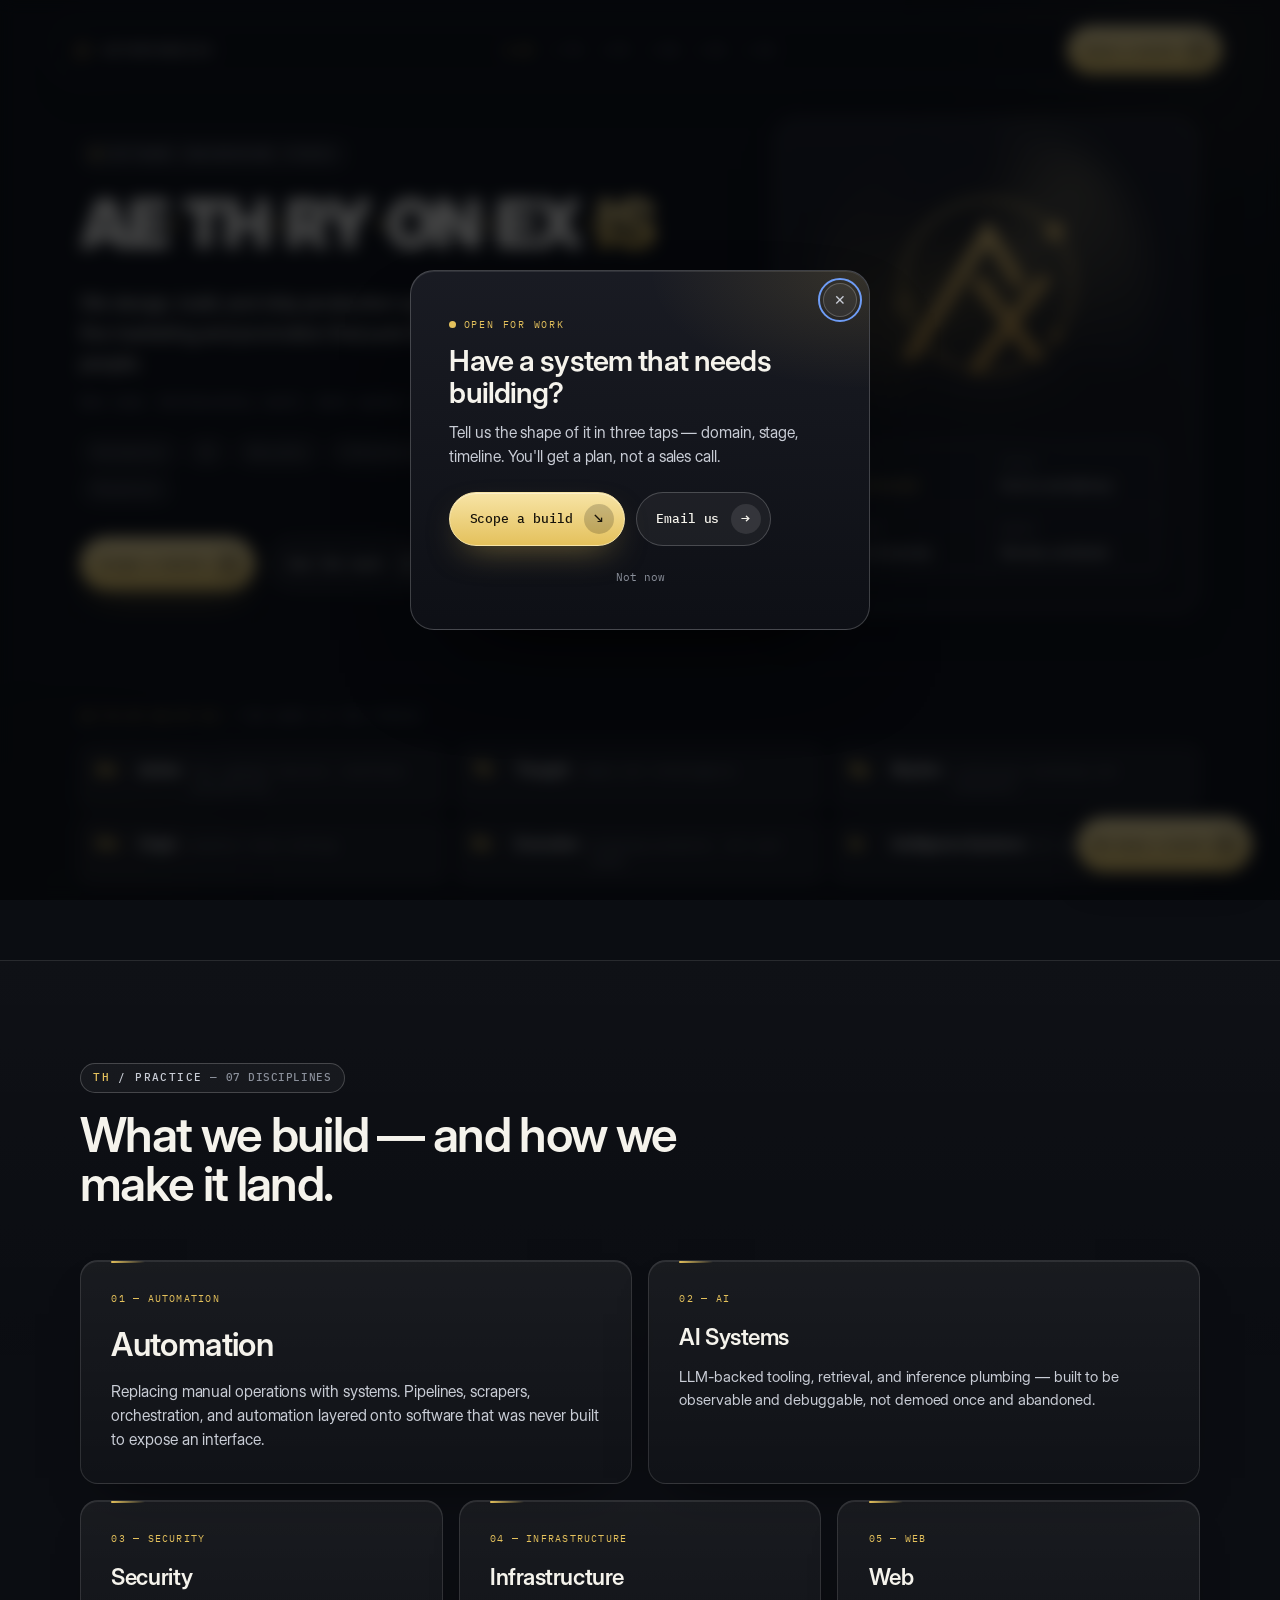
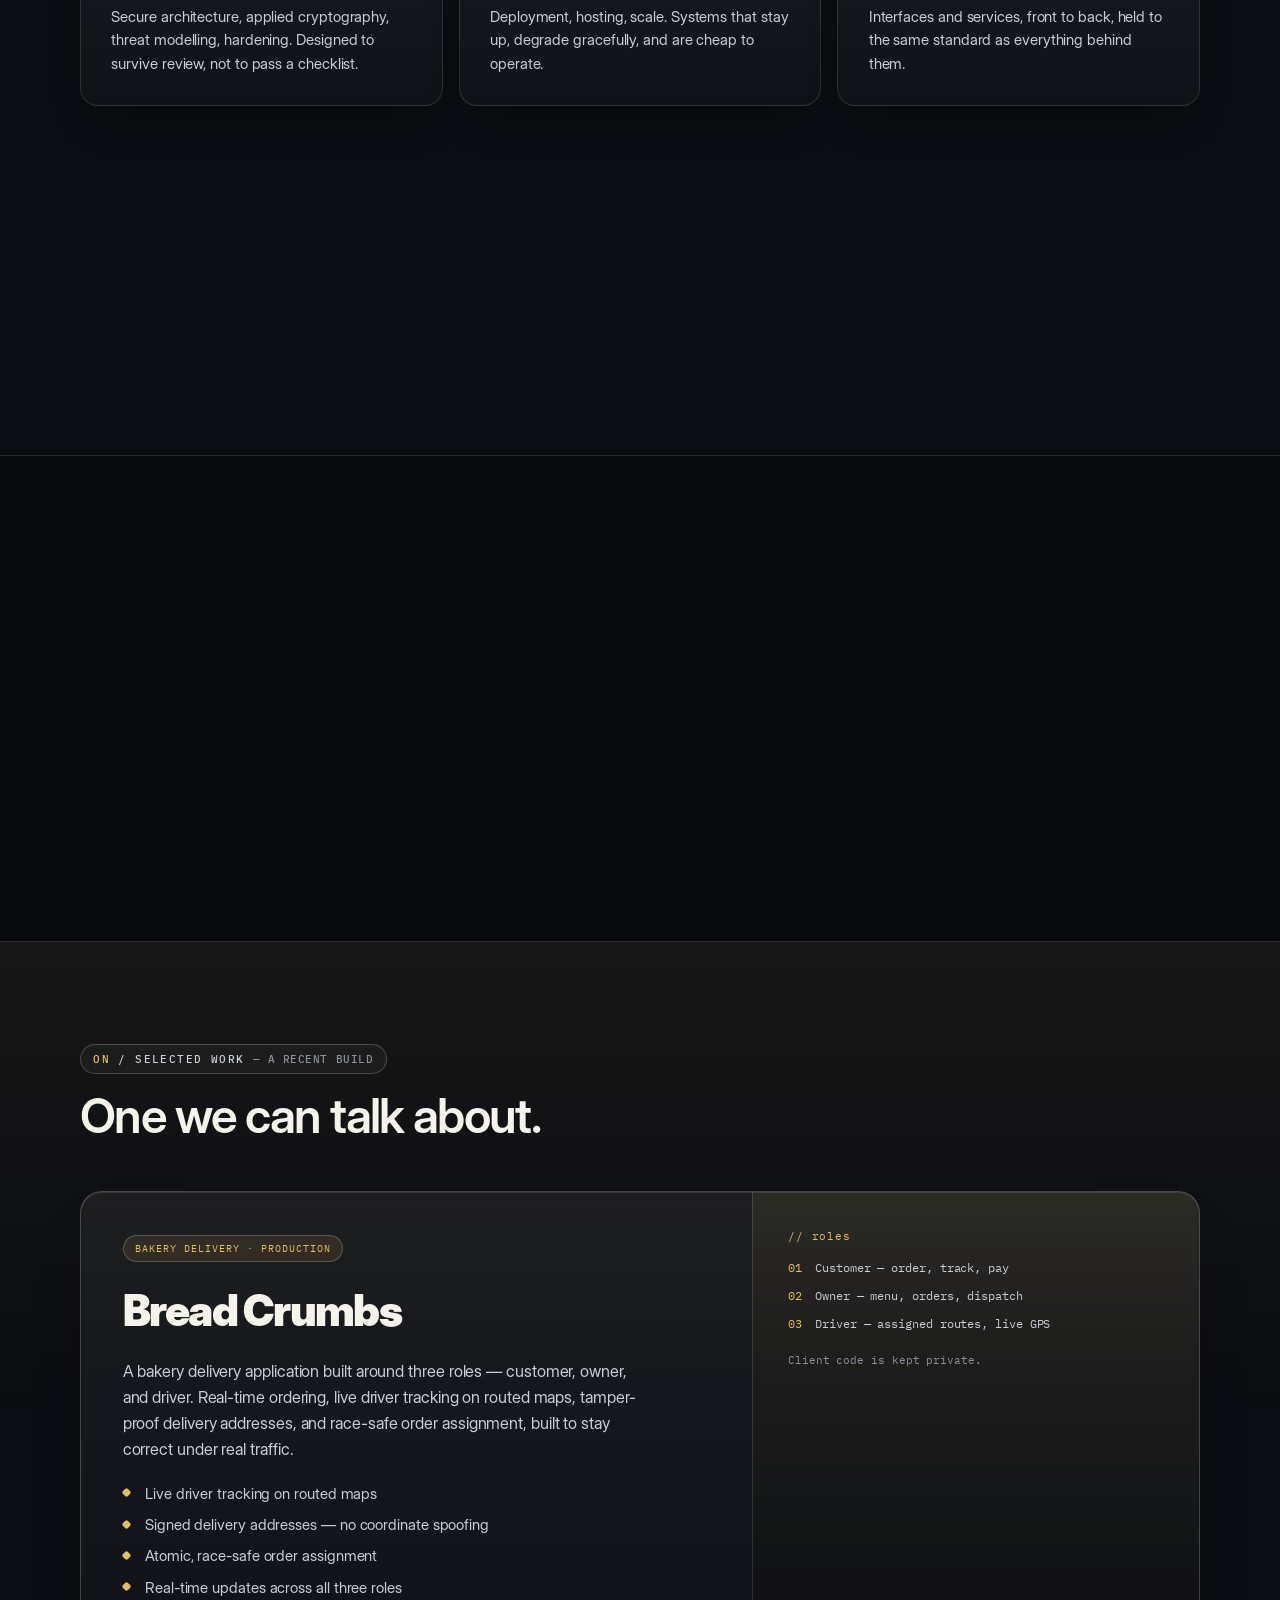
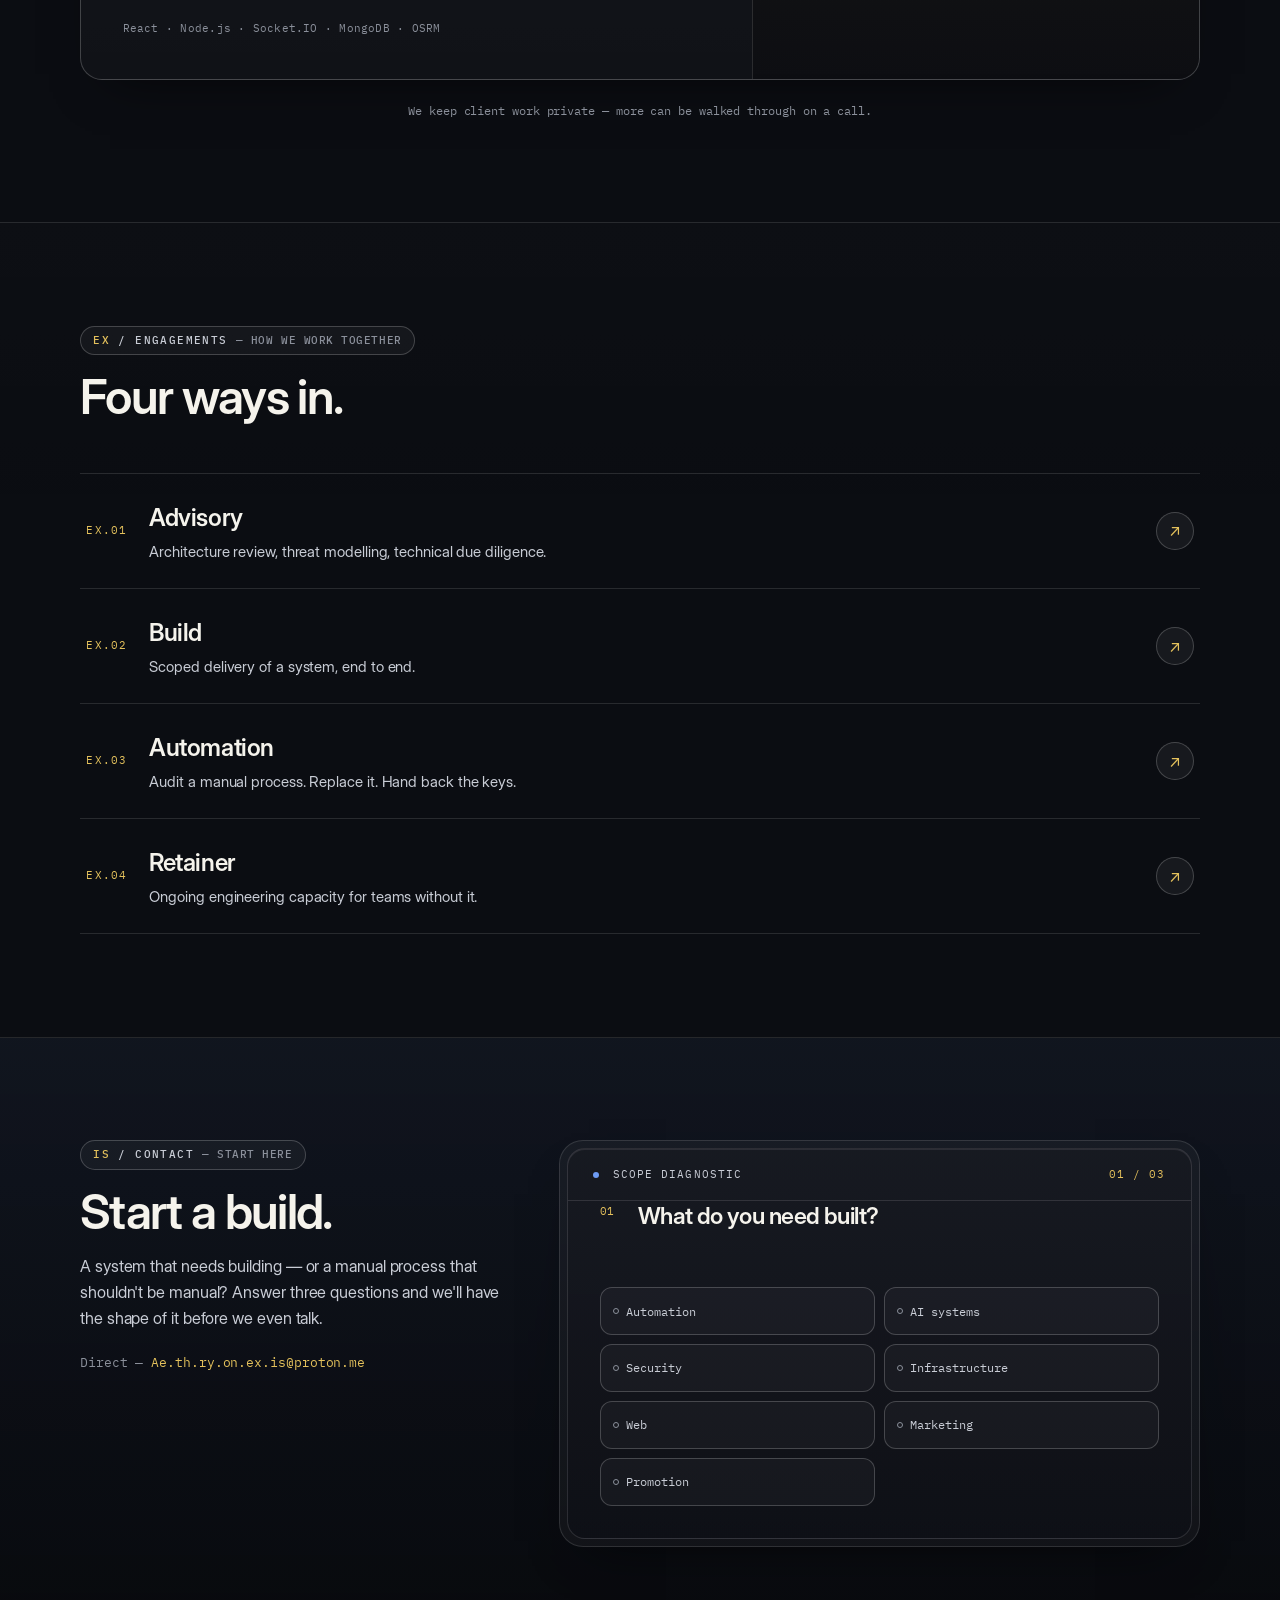
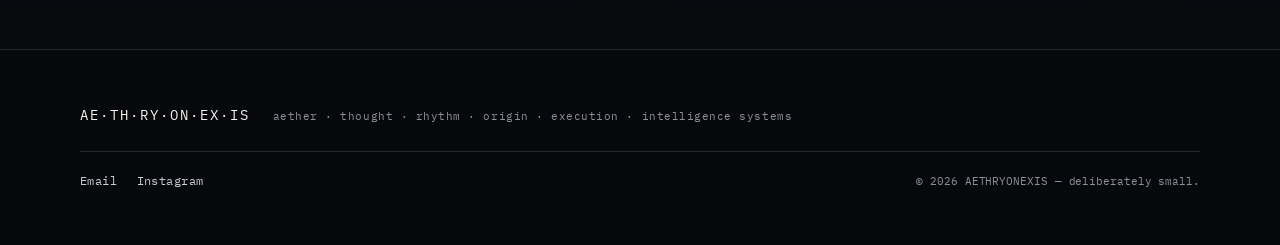
==== commit bd73d82f: "Dark-premium overhaul: exact brand logo, rotating gold halo, marketing/promotion, hero parallax - Us" ====
--- a/index.html
+++ b/index.html
@@ -20,11 +20,8 @@
     <!-- loading animation -->
     <div class="loader" id="loader" role="status" aria-label="Loading AETHRYONEXIS">
       <div class="loader-glyph" aria-hidden="true">
-        <svg viewBox="0 0 64 64" width="64" height="64">
-          <circle class="lg-orbit" cx="32" cy="32" r="24" fill="none" stroke="var(--gold)" stroke-width="1.4" stroke-dasharray="80 26" stroke-linecap="round"></circle>
-          <path d="M17 46 32 18l10 19" fill="none" stroke="var(--platinum)" stroke-width="3.2" stroke-linecap="round" stroke-linejoin="round"></path>
-          <path d="M28 30 46 46M46 29 30 46" fill="none" stroke="var(--gold)" stroke-width="3.2" stroke-linecap="round"></path>
-        </svg>
+        <span class="loader-halo"></span>
+        <img class="loader-logo" src="assets/logo.png" alt="" width="96" height="96">
       </div>
       <p class="loader-word" aria-hidden="true">AE·TH·RY·ON·EX·IS</p>
       <div class="loader-bar" aria-hidden="true"><span></span></div>
@@ -42,13 +39,7 @@
 
     <header class="chrome">
       <a class="brandmark" href="#ae" aria-label="AETHRYONEXIS — home">
-        <span class="brandmark-glyph" aria-hidden="true">
-          <svg viewBox="0 0 32 32" width="18" height="18">
-            <circle cx="16" cy="16" r="11" fill="none" stroke="currentColor" stroke-width="1" stroke-dasharray="34 12" opacity="0.7"></circle>
-            <path d="M8 23 16 8l5 10" fill="none" stroke="currentColor" stroke-width="2"></path>
-            <path d="M14 15 23 23M23 14 15 23" fill="none" stroke="currentColor" stroke-width="2"></path>
-          </svg>
-        </span>
+        <img class="brandmark-logo" src="assets/logo.png" alt="" width="28" height="28">
         <span class="brandmark-text">AETHRYONEXIS</span>
       </a>
 
@@ -73,10 +64,10 @@
             <h1 class="wordmark" id="hero-title" aria-label="AETHRYONEXIS">
               <span class="syl">AE</span><span class="sep" aria-hidden="true">·</span><span class="syl">TH</span><span class="sep" aria-hidden="true">·</span><span class="syl">RY</span><span class="sep" aria-hidden="true">·</span><span class="syl">ON</span><span class="sep" aria-hidden="true">·</span><span class="syl">EX</span><span class="sep" aria-hidden="true">·</span><span class="syl gold">IS</span>
             </h1>
-            <p class="lede">We design, build, and ship production systems end to end. Consulting when the problem needs shaping. Delivery when it needs building.</p>
+            <p class="lede">We design, build, and ship production systems end to end — and the marketing and promotion that puts them in front of the right people.</p>
             <p class="sub-line">New name. Deliberately small. Work speaks first.</p>
             <ul class="domain-row" aria-label="Domains">
-              <li class="tag">Automation</li><li class="tag">AI</li><li class="tag">Security</li><li class="tag">Infrastructure</li><li class="tag">Web</li>
+              <li class="tag">Automation</li><li class="tag">AI</li><li class="tag">Security</li><li class="tag">Infrastructure</li><li class="tag">Web</li><li class="tag">Marketing</li><li class="tag">Promotion</li>
             </ul>
             <div class="cta-row">
               <a class="btn btn-primary" href="#is" data-magnetic><span>Scope a build</span><span class="btn-orb" aria-hidden="true">↘</span></a>
@@ -86,26 +77,10 @@
 
           <aside class="hero-panel reveal" aria-label="Studio status">
             <div class="hero-panel-core">
-              <div class="nexus">
-                <svg class="nexus-mark" viewBox="0 0 320 320" role="img" aria-labelledby="nexus-title">
-                  <title id="nexus-title">AETHRYONEXIS orbital nexus mark</title>
-                  <defs>
-                    <linearGradient id="ng" x1="0" y1="0" x2="1" y2="1">
-                      <stop offset="0" stop-color="#F7E4A6"></stop><stop offset="0.5" stop-color="#E4C15C"></stop><stop offset="1" stop-color="#9C7A1E"></stop>
-                    </linearGradient>
-                  </defs>
-                  <g class="nexus-orbit" fill="none" stroke="url(#ng)" stroke-width="1.5">
-                    <circle cx="160" cy="160" r="132" stroke-dasharray="300 26 78 26 250 120" opacity="0.9"></circle>
-                    <circle cx="286" cy="96" r="7" fill="#F7E4A6" stroke="none"></circle>
-                    <circle cx="40" cy="205" r="4.5" fill="#E4C15C" stroke="none"></circle>
-                    <circle cx="238" cy="278" r="3.5" fill="#9C7A1E" stroke="none"></circle>
-                  </g>
-                  <g fill="none" stroke-linecap="round" stroke-linejoin="round">
-                    <path d="M72 246 152 70l56 112" stroke="url(#ng)" stroke-width="16"></path>
-                    <path d="M128 158 236 250M236 148 132 250" stroke="#F4F2EC" stroke-width="13"></path>
-                    <path d="M152 70 208 182" stroke="#E4C15C" stroke-width="2.5"></path>
-                  </g>
-                </svg>
+              <div class="hero-logo">
+                <span class="hero-halo" aria-hidden="true"></span>
+                <span class="hero-halo hero-halo-2" aria-hidden="true"></span>
+                <img class="hero-logo-img" src="assets/logo.png" alt="AETHRYONEXIS — gold AX orbital logo" width="240" height="240">
               </div>
               <dl class="readout">
                 <div><dt>Status</dt><dd class="live"><span class="live-dot" aria-hidden="true"></span>Open for work</dd></div>
@@ -135,8 +110,8 @@
       <section class="section band-practice" id="th" data-section="th" aria-labelledby="th-title">
         <div class="wrap">
           <header class="section-head reveal">
-            <p class="kicker"><span>TH</span> / Practice <i>— 05 domains</i></p>
-            <h2 class="h2" id="th-title">What we build, and hold the line on.</h2>
+            <p class="kicker"><span>TH</span> / Practice <i>— 07 disciplines</i></p>
+            <h2 class="h2" id="th-title">What we build — and how we make it land.</h2>
           </header>
           <div class="bento bento-practice">
             <article class="card feat reveal"><p class="card-k">01 — Automation</p><h3 class="card-h">Automation</h3><p class="card-p">Replacing manual operations with systems. Pipelines, scrapers, orchestration, and automation layered onto software that was never built to expose an interface.</p></article>
@@ -144,6 +119,8 @@
             <article class="card reveal"><p class="card-k">03 — Security</p><h3 class="card-h">Security</h3><p class="card-p">Secure architecture, applied cryptography, threat modelling, hardening. Designed to survive review, not to pass a checklist.</p></article>
             <article class="card reveal"><p class="card-k">04 — Infrastructure</p><h3 class="card-h">Infrastructure</h3><p class="card-p">Deployment, hosting, scale. Systems that stay up, degrade gracefully, and are cheap to operate.</p></article>
             <article class="card reveal"><p class="card-k">05 — Web</p><h3 class="card-h">Web</h3><p class="card-p">Interfaces and services, front to back, held to the same standard as everything behind them.</p></article>
+            <article class="card reveal"><p class="card-k">06 — Marketing</p><h3 class="card-h">Marketing</h3><p class="card-p">Positioning, messaging, and go-to-market for technical products — translating what you built into why it matters, to the people who should care.</p></article>
+            <article class="card reveal"><p class="card-k">07 — Promotion</p><h3 class="card-h">Promotion</h3><p class="card-p">Campaigns, content, and channels that get the work seen — measured, iterated, and honest about what actually moves the needle.</p></article>
           </div>
         </div>
       </section>
@@ -240,6 +217,8 @@
                   <button class="choice-chip" type="button" data-key="domain" data-value="Security" aria-pressed="false">Security</button>
                   <button class="choice-chip" type="button" data-key="domain" data-value="Infrastructure" aria-pressed="false">Infrastructure</button>
                   <button class="choice-chip" type="button" data-key="domain" data-value="Web" aria-pressed="false">Web</button>
+                  <button class="choice-chip" type="button" data-key="domain" data-value="Marketing" aria-pressed="false">Marketing</button>
+                  <button class="choice-chip" type="button" data-key="domain" data-value="Promotion" aria-pressed="false">Promotion</button>
                 </div>
               </fieldset>
 
--- a/styles.css
+++ b/styles.css
@@ -76,10 +76,11 @@
 
 /* ---------- looping animated background ---------- */
 .bg-aurora { position: fixed; inset: 0; z-index: -2; overflow: hidden; background: var(--bg); pointer-events: none; }
-.orb { position: absolute; border-radius: 50%; filter: blur(70px); opacity: 0.55; will-change: transform; }
-.orb-1 { width: 46vmax; height: 46vmax; top: -14vmax; right: -8vmax; background: radial-gradient(circle at 50% 50%, rgba(228, 193, 92, 0.30), transparent 62%); animation: drift1 24s ease-in-out infinite; }
-.orb-2 { width: 40vmax; height: 40vmax; bottom: -12vmax; left: -6vmax; background: radial-gradient(circle at 50% 50%, rgba(110, 156, 245, 0.20), transparent 62%); animation: drift2 30s ease-in-out infinite; }
-.orb-3 { width: 34vmax; height: 34vmax; top: 40%; left: 54%; background: radial-gradient(circle at 50% 50%, rgba(185, 148, 47, 0.20), transparent 62%); animation: drift3 27s ease-in-out infinite; }
+/* Restrained gold ambient field (no loud multi-colour "AI orbs"): deep, slow, on-brand. */
+.orb { position: absolute; border-radius: 50%; filter: blur(100px); opacity: 0.16; will-change: transform; }
+.orb-1 { width: 40vmax; height: 40vmax; top: -16vmax; right: -12vmax; background: radial-gradient(circle at 50% 50%, rgba(228, 193, 92, 0.55), transparent 60%); animation: drift1 46s ease-in-out infinite; }
+.orb-2 { width: 30vmax; height: 30vmax; bottom: -14vmax; left: -10vmax; background: radial-gradient(circle at 50% 50%, rgba(185, 148, 47, 0.4), transparent 60%); animation: drift2 58s ease-in-out infinite; }
+.orb-3 { display: none; }
 @keyframes drift1 { 0%, 100% { transform: translate(0, 0) scale(1); } 50% { transform: translate(-6vmax, 5vmax) scale(1.12); } }
 @keyframes drift2 { 0%, 100% { transform: translate(0, 0) scale(1); } 50% { transform: translate(7vmax, -4vmax) scale(1.15); } }
 @keyframes drift3 { 0%, 100% { transform: translate(0, 0) scale(1); } 50% { transform: translate(-5vmax, -6vmax) scale(0.9); } }
@@ -87,6 +88,18 @@
 .bg-grain { position: fixed; inset: 0; z-index: -1; pointer-events: none; opacity: 0.035; mix-blend-mode: soft-light; background-image: url("data:image/svg+xml,%3Csvg%20xmlns='http://www.w3.org/2000/svg'%20width='140'%20height='140'%3E%3Cfilter%20id='n'%3E%3CfeTurbulence%20type='fractalNoise'%20baseFrequency='0.85'%20numOctaves='2'%20stitchTiles='stitch'/%3E%3C/filter%3E%3Crect%20width='100%25'%20height='100%25'%20filter='url(%23n)'/%3E%3C/svg%3E"); background-size: 140px 140px; }
 
 @keyframes spin { to { transform: rotate(360deg); } }
+
+/* ---------- real brand logo + rotating gold halo ---------- */
+.brandmark-logo { width: 26px; height: 26px; display: block; }
+.loader-glyph { position: relative; display: grid; place-items: center; }
+.loader-logo { position: relative; z-index: 1; width: 92px; height: 92px; display: block; animation: logo-breathe 3.6s var(--ease) infinite; }
+.loader-halo { position: absolute; width: 150px; height: 150px; border-radius: 50%; pointer-events: none; background: conic-gradient(from 0deg, transparent, rgba(247, 228, 166, 0.42), transparent 55%); filter: blur(7px); animation: spin 3s linear infinite; }
+@keyframes logo-breathe { 0%, 100% { transform: translateY(0) scale(1); } 50% { transform: translateY(-4px) scale(1.02); } }
+
+.hero-logo { position: relative; display: grid; place-items: center; padding: 0.5rem 0; }
+.hero-logo-img { position: relative; z-index: 1; width: min(74%, 250px); height: auto; display: block; filter: drop-shadow(0 14px 44px rgba(228, 193, 92, 0.18)); }
+.hero-halo { position: absolute; width: min(96%, 330px); aspect-ratio: 1 / 1; border-radius: 50%; pointer-events: none; background: conic-gradient(from 0deg, transparent 0deg, rgba(247, 228, 166, 0.30) 40deg, transparent 130deg, transparent 210deg, rgba(228, 193, 92, 0.20) 250deg, transparent 330deg); filter: blur(16px); opacity: 0.75; animation: spin 20s linear infinite; }
+.hero-halo-2 { width: min(82%, 280px); background: radial-gradient(circle, rgba(228, 193, 92, 0.12), transparent 60%); filter: blur(24px); opacity: 1; animation: spin 30s linear infinite reverse; }
 
 /* ---------- primitives ---------- */
 a { color: var(--gold); text-decoration: none; }
@@ -145,6 +158,7 @@
 .hero-lead .eyebrow { margin-bottom: 1.4rem; }
 .wordmark { margin: 0; font-family: var(--display); font-weight: 900; font-size: clamp(1.9rem, 7.6vw, 4.2rem); line-height: 0.95; letter-spacing: -0.05em; color: var(--platinum); white-space: nowrap; }
 .wordmark .sep { color: var(--gold); font-weight: 300; margin: 0 0.04em; }
+.wordmark .syl.is-decrypting { color: var(--gold); text-shadow: 0 0 18px rgba(228, 193, 92, 0.35); }
 .wordmark .syl.gold { background: linear-gradient(180deg, var(--gold-hi), var(--gold-lo)); -webkit-background-clip: text; background-clip: text; -webkit-text-fill-color: transparent; color: var(--gold); }
 .lede { max-width: 46ch; margin: clamp(1.5rem, 3vw, 2rem) 0 0; color: #DEDDD6; font-size: clamp(1.04rem, 1.7vw, 1.26rem); line-height: 1.5; letter-spacing: -0.01em; }
 .sub-line { margin: 0.85rem 0 0; color: var(--muted); font-family: var(--mono); font-size: 0.8rem; }
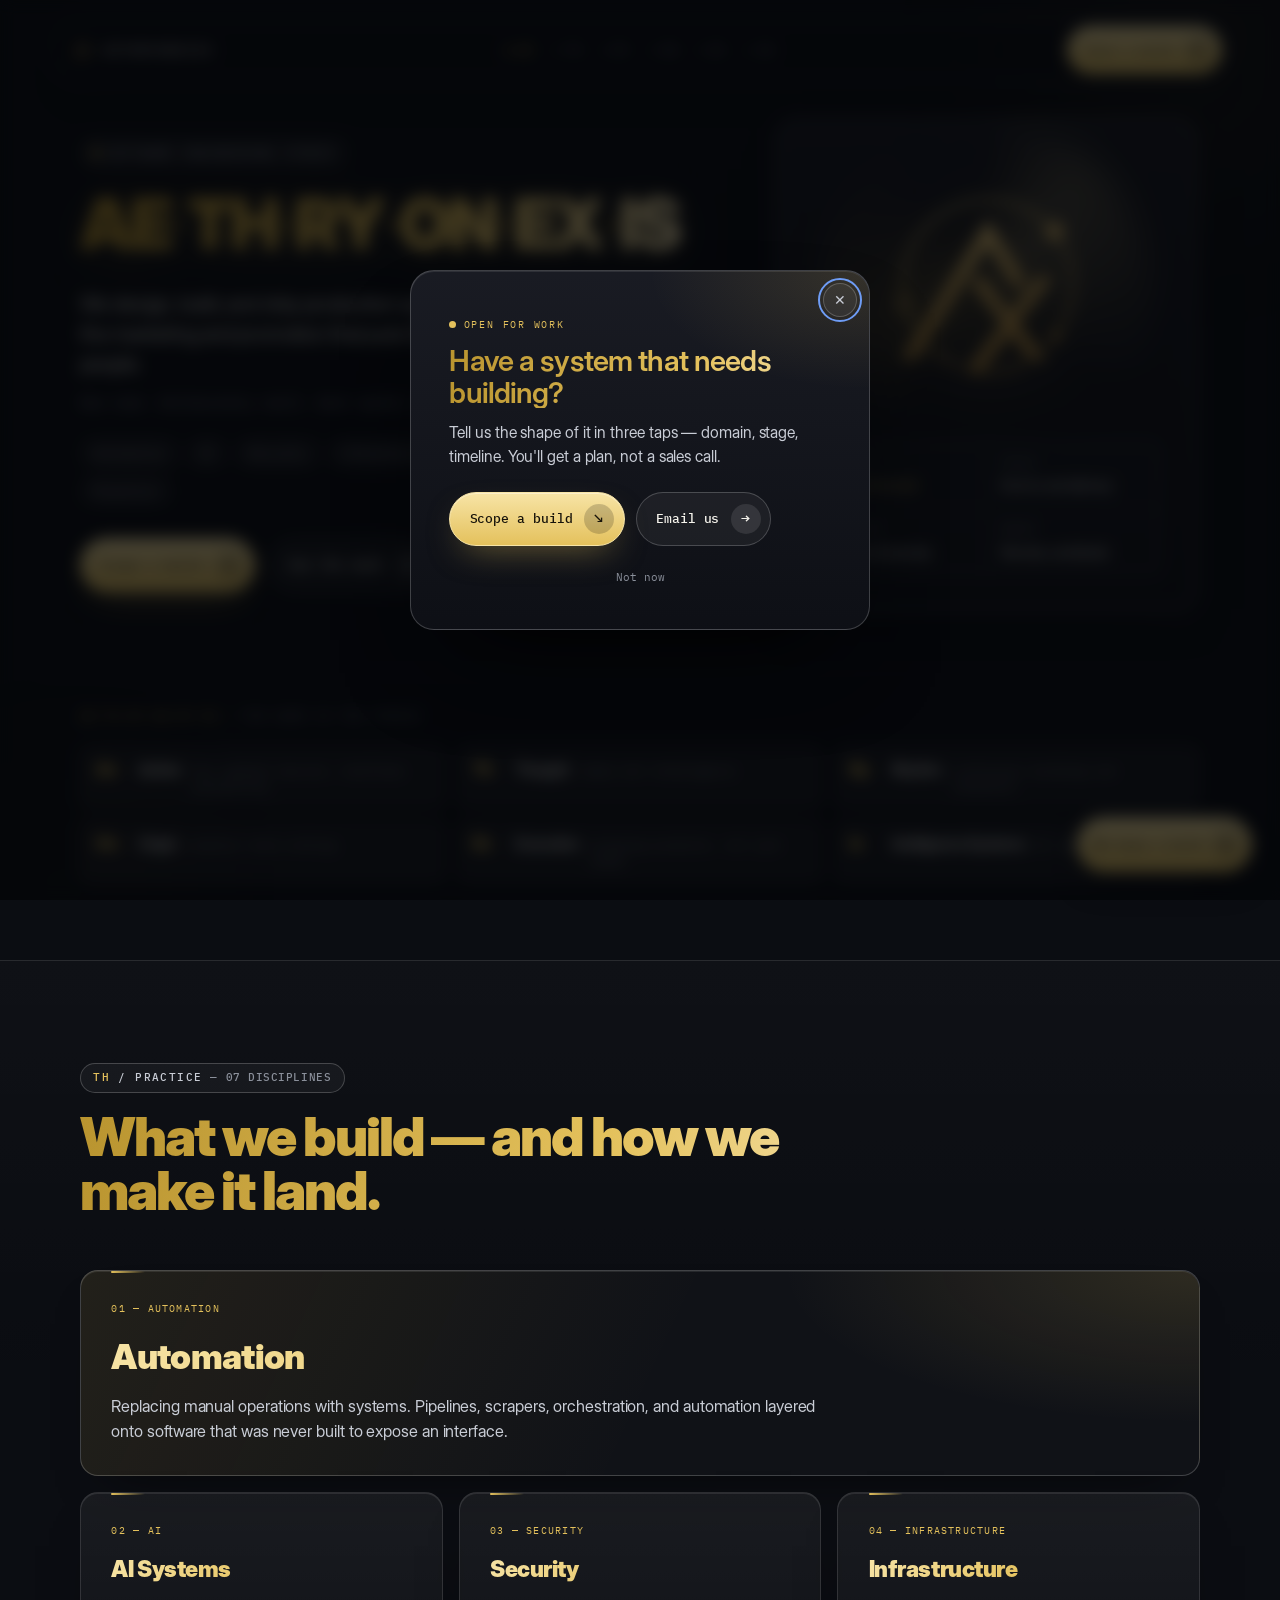
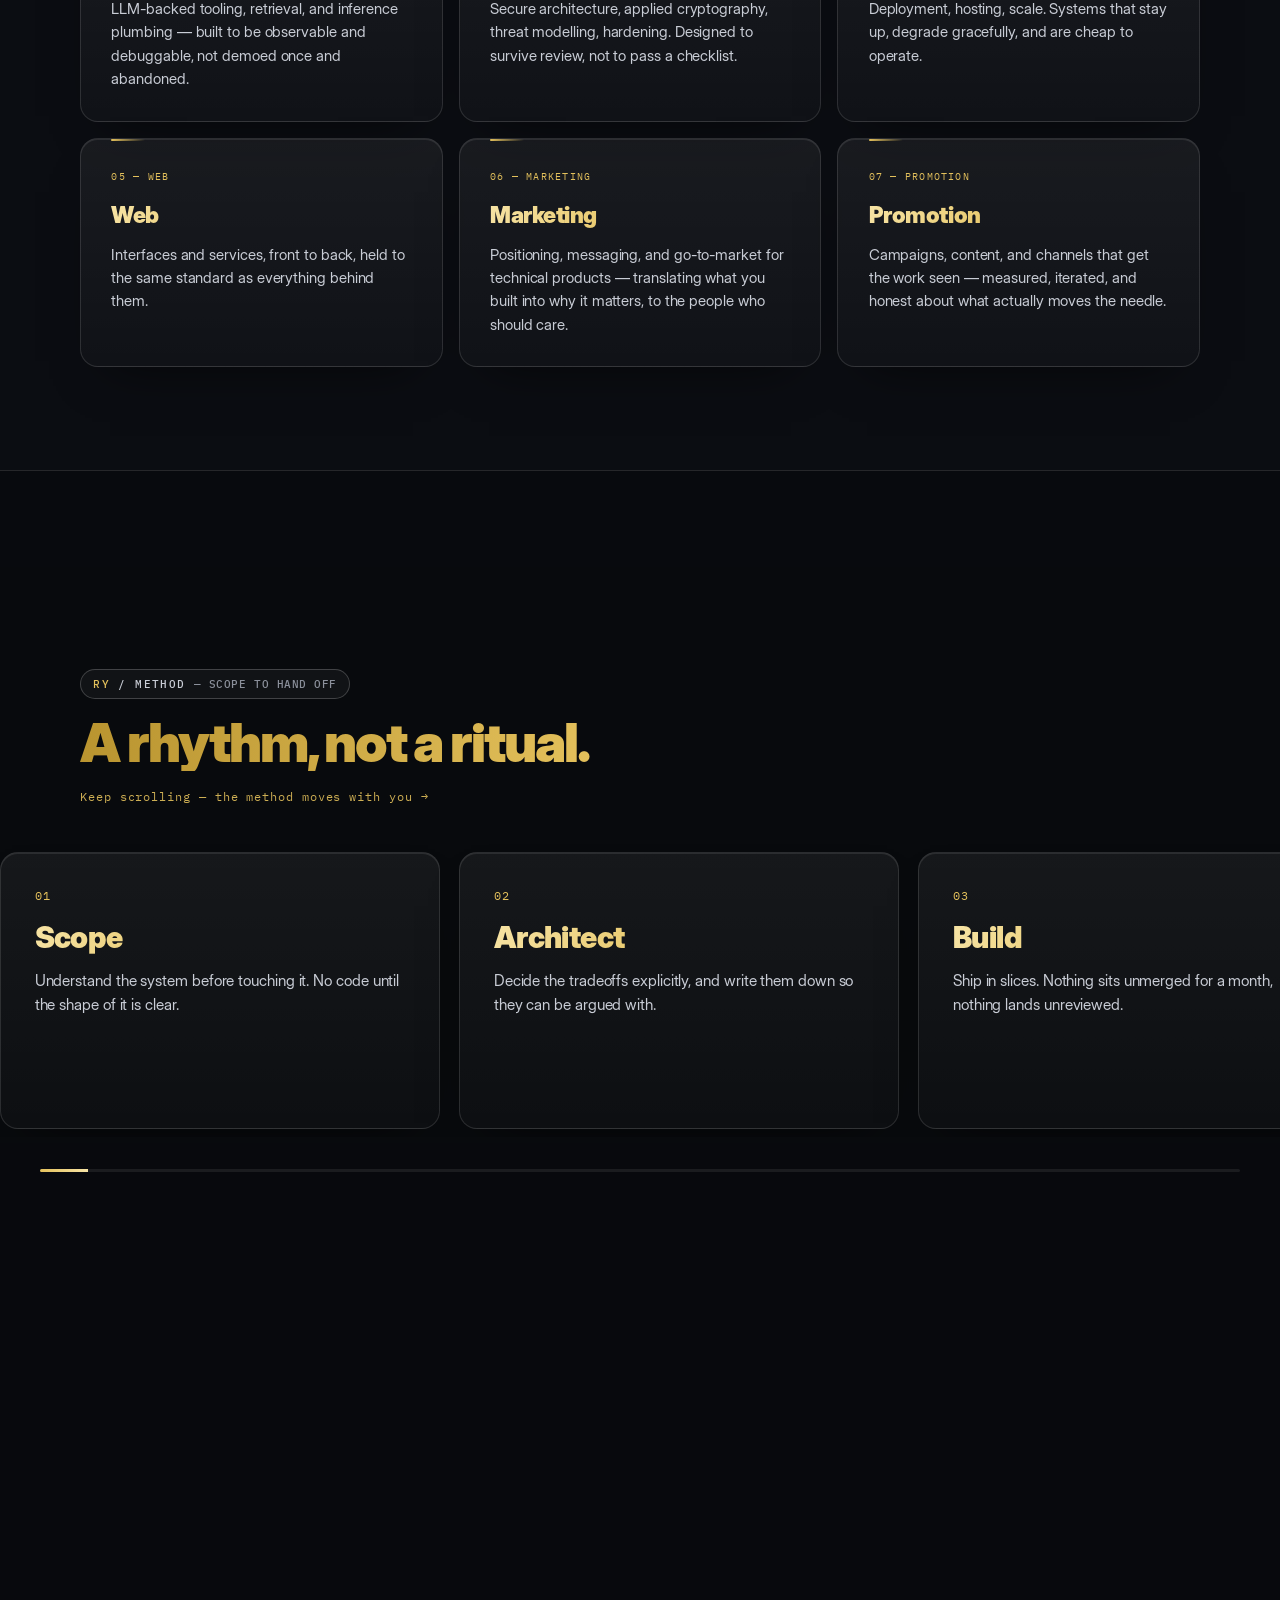
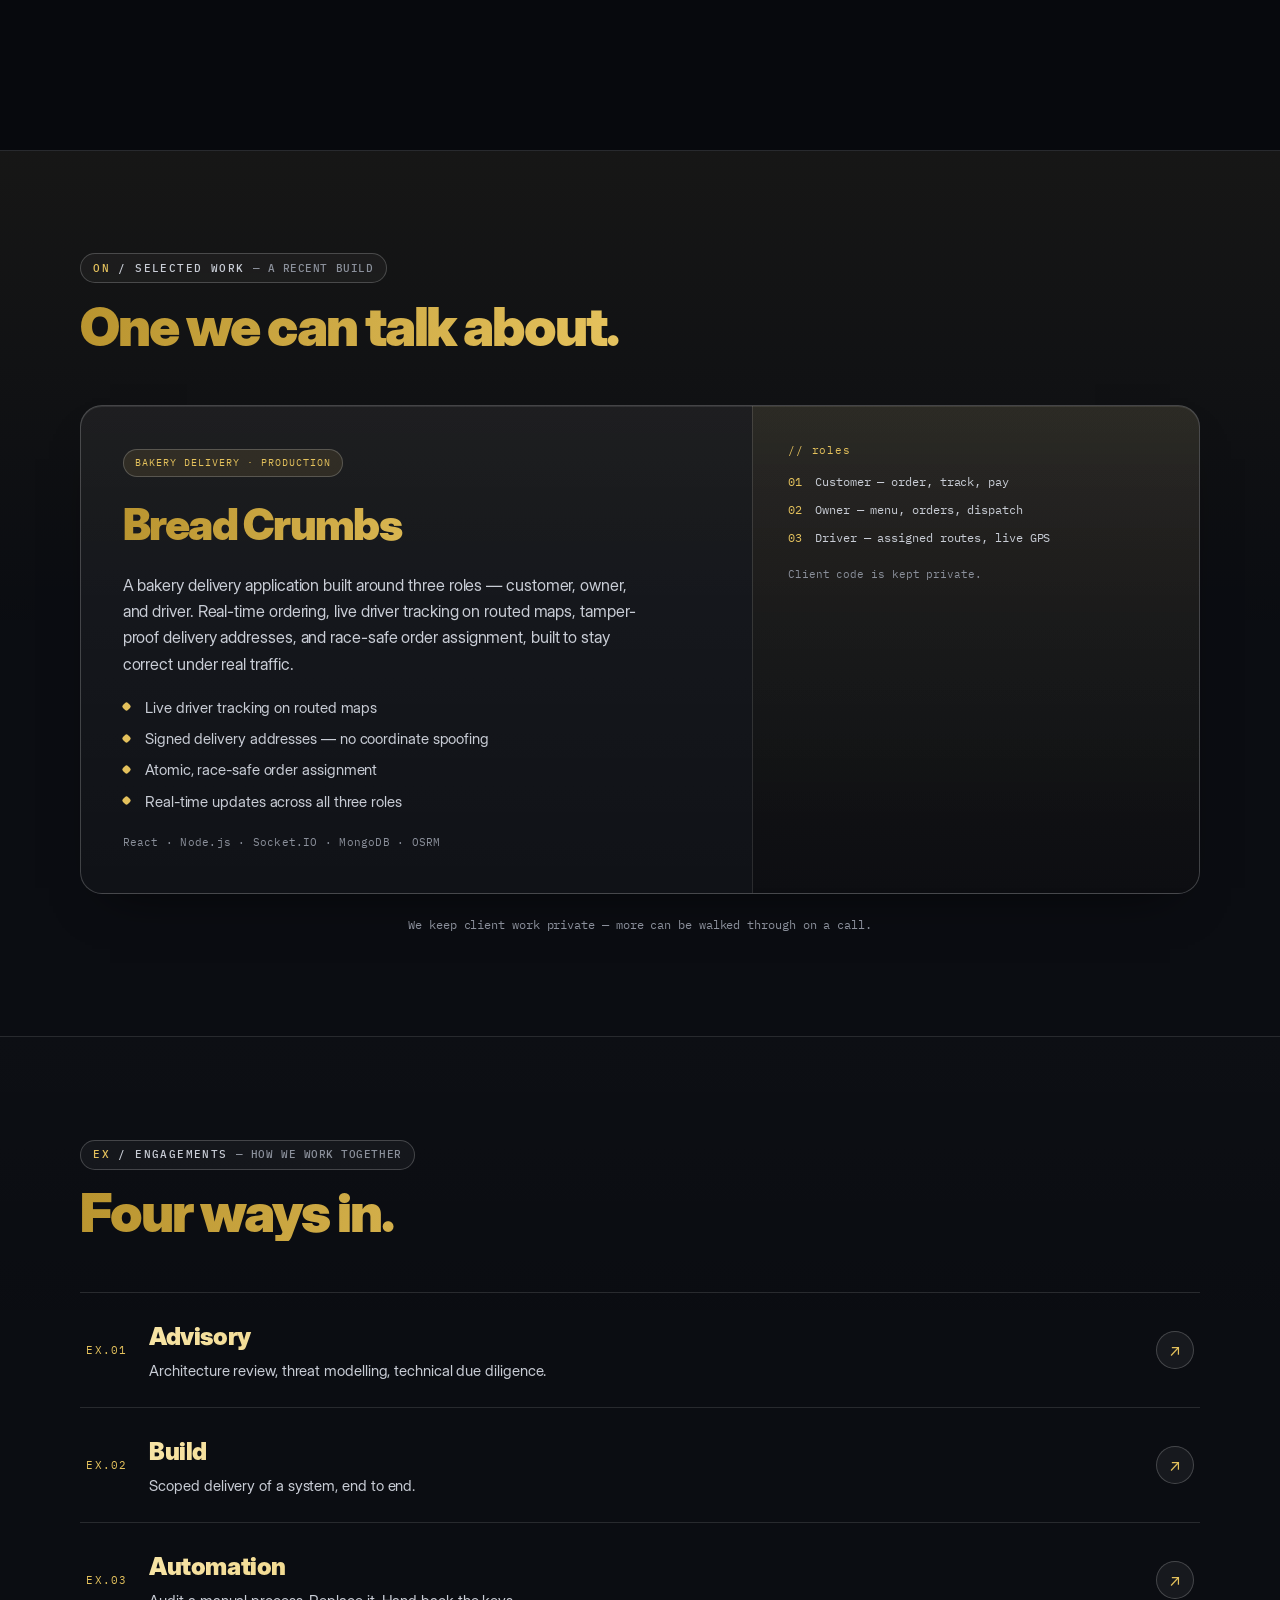
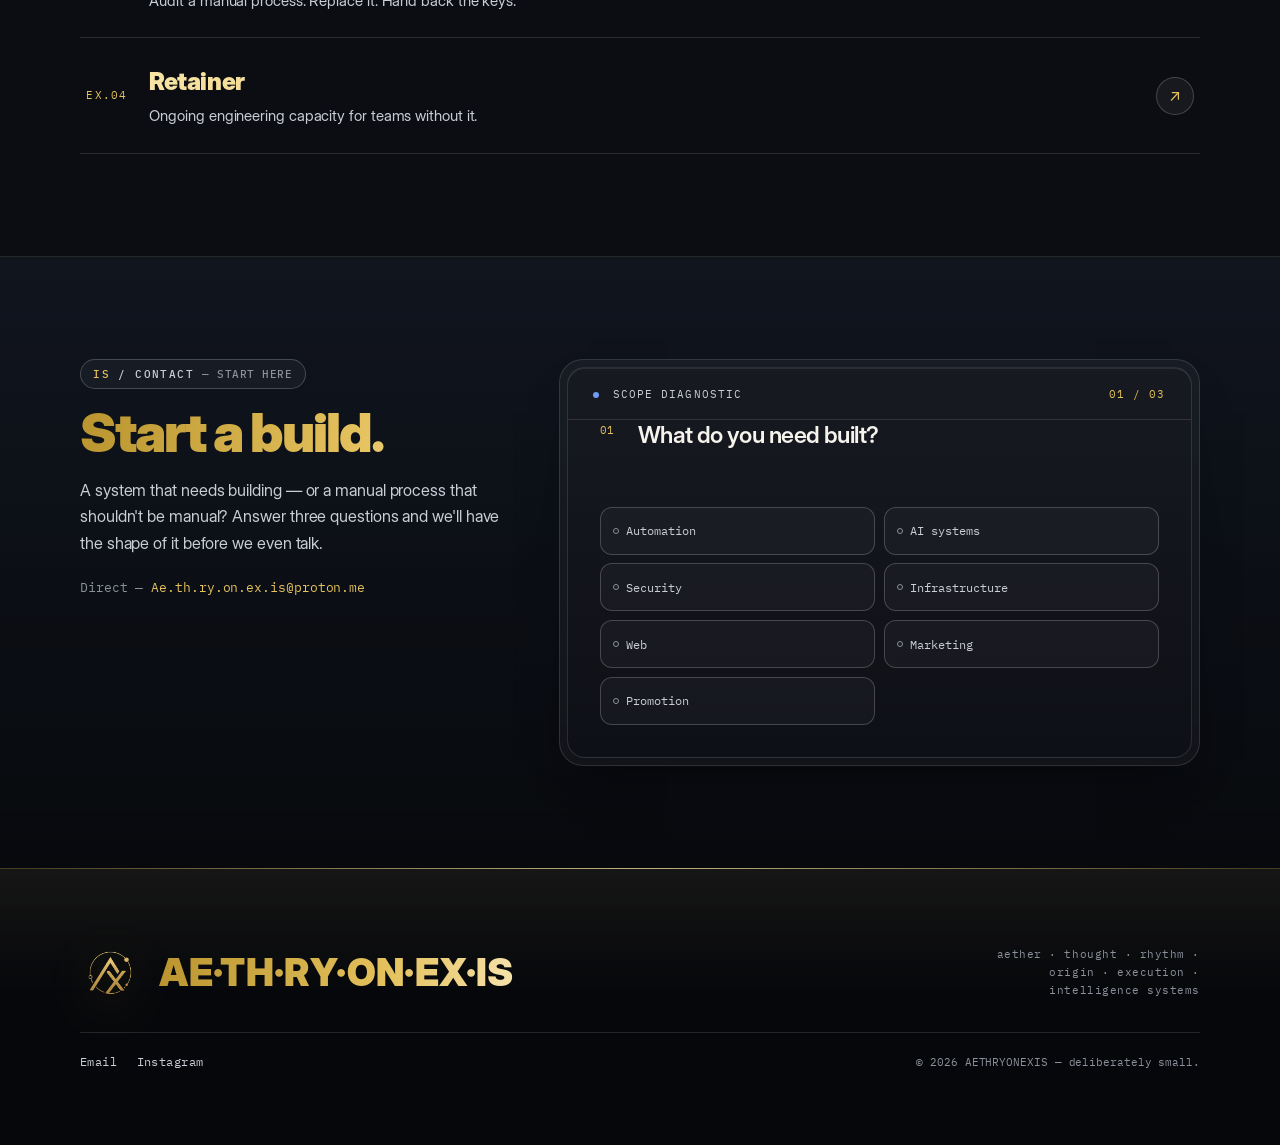
==== commit c96fcd4c: "Redesign: shining-gold headings, fixed grid, hybrid horizontal scroll, robust CTA scroll - Gold: mol" ====
--- a/index.html
+++ b/index.html
@@ -35,6 +35,8 @@
     </div>
     <div class="bg-grain" aria-hidden="true"></div>
 
+    <div class="scroll-progress" aria-hidden="true"><span id="scroll-progress-bar"></span></div>
+
     <a class="skip-link" href="#main-content">Skip to content</a>
 
     <header class="chrome">
@@ -125,20 +127,27 @@
         </div>
       </section>
 
-      <!-- ===================== METHOD / RY ===================== -->
-      <section class="section band-method" id="ry" data-section="ry" aria-labelledby="ry-title">
-        <div class="wrap">
-          <header class="section-head reveal">
-            <p class="kicker"><span>RY</span> / Method <i>— scope to hand off</i></p>
-            <h2 class="h2" id="ry-title">A rhythm, not a ritual.</h2>
-          </header>
-          <ol class="timeline reveal">
-            <li class="tl-step"><span class="tl-dot" aria-hidden="true"></span><span class="tl-num">01</span><h3>Scope</h3><p>Understand the system before touching it.</p></li>
-            <li class="tl-step"><span class="tl-dot" aria-hidden="true"></span><span class="tl-num">02</span><h3>Architect</h3><p>Decide the tradeoffs explicitly. Write them down.</p></li>
-            <li class="tl-step"><span class="tl-dot" aria-hidden="true"></span><span class="tl-num">03</span><h3>Build</h3><p>Ship in slices. Nothing sits unmerged for a month.</p></li>
-            <li class="tl-step"><span class="tl-dot" aria-hidden="true"></span><span class="tl-num">04</span><h3>Harden</h3><p>Tests, threat model, failure modes, observability.</p></li>
-            <li class="tl-step"><span class="tl-dot" aria-hidden="true"></span><span class="tl-num">05</span><h3>Hand off</h3><p>Documented, reproducible, and yours to run.</p></li>
-          </ol>
+      <!-- ===================== METHOD / RY (hybrid horizontal scroll) ===================== -->
+      <section class="section band-method hscroll" id="ry" data-section="ry" aria-labelledby="ry-title" data-hscroll>
+        <div class="hscroll-pin">
+          <div class="wrap">
+            <header class="section-head reveal">
+              <p class="kicker"><span>RY</span> / Method <i>— scope to hand off</i></p>
+              <h2 class="h2" id="ry-title">A rhythm, not a ritual.</h2>
+              <p class="hscroll-hint" aria-hidden="true">Keep scrolling — the method moves with you&nbsp;→</p>
+            </header>
+          </div>
+          <div class="hscroll-viewport">
+            <ol class="hscroll-track" data-hscroll-track>
+              <li class="hstep"><span class="hstep-num">01</span><h3>Scope</h3><p>Understand the system before touching it. No code until the shape of it is clear.</p></li>
+              <li class="hstep"><span class="hstep-num">02</span><h3>Architect</h3><p>Decide the tradeoffs explicitly, and write them down so they can be argued with.</p></li>
+              <li class="hstep"><span class="hstep-num">03</span><h3>Build</h3><p>Ship in slices. Nothing sits unmerged for a month, nothing lands unreviewed.</p></li>
+              <li class="hstep"><span class="hstep-num">04</span><h3>Harden</h3><p>Tests, threat model, failure modes, observability — before it meets real traffic.</p></li>
+              <li class="hstep"><span class="hstep-num">05</span><h3>Hand off</h3><p>Documented, reproducible, and yours to run. No lock-in, no mystery box.</p></li>
+              <li class="hstep hstep-end"><span class="hstep-num" aria-hidden="true">→</span><h3>Your move</h3><p>That's the rhythm. Bring us the system that needs building.</p><a class="btn btn-primary" href="#is"><span>Scope a build</span><span class="btn-orb" aria-hidden="true">↘</span></a></li>
+            </ol>
+          </div>
+          <div class="hscroll-rail" aria-hidden="true"><span data-hscroll-progress></span></div>
         </div>
       </section>
 
@@ -299,7 +308,10 @@
     <footer class="site-footer">
       <div class="wrap footer-inner">
         <div class="footer-top">
-          <p class="footer-word">AE·TH·RY·ON·EX·IS</p>
+          <div class="footer-brand">
+            <img class="footer-logo" src="assets/logo.png" alt="" width="60" height="60">
+            <p class="footer-word">AE·TH·RY·ON·EX·IS</p>
+          </div>
           <p class="footer-expansion">aether · thought · rhythm · origin · execution · intelligence systems</p>
         </div>
         <div class="footer-bottom">
--- a/styles.css
+++ b/styles.css
@@ -150,16 +150,37 @@
 
 .section-head { margin-bottom: clamp(2rem, 4vw, 3.2rem); }
 .section-head .kicker { margin-bottom: 1.05rem; }
-.h2 { margin: 0; max-width: 20ch; font-family: var(--display); font-weight: 600; font-size: clamp(1.9rem, 4.2vw, 3rem); line-height: 1.03; letter-spacing: -0.035em; color: var(--platinum); }
+
+/* Shining-gold heading treatment — a molten gradient with a slow sheen sweep. */
+.text-gold, .h2, .feature-title, .footer-word, .modal-title {
+  background: linear-gradient(100deg, var(--gold-lo) 0%, var(--gold) 26%, #FFF4D6 48%, var(--gold-hi) 58%, var(--gold) 76%, var(--gold-lo) 100%);
+  background-size: 250% 100%;
+  -webkit-background-clip: text;
+  background-clip: text;
+  -webkit-text-fill-color: transparent;
+  color: transparent;
+  animation: gold-sheen 7.5s ease-in-out infinite;
+}
+@keyframes gold-sheen { 0%, 100% { background-position: 0 0; } 50% { background-position: 100% 0; } }
+
+.h2 { margin: 0; max-width: 22ch; font-family: var(--display); font-weight: 700; font-size: clamp(2rem, 4.6vw, 3.35rem); line-height: 1.02; letter-spacing: -0.038em; }
 
 /* ---------- hero ---------- */
 .hero { display: flex; flex-direction: column; justify-content: center; min-height: min(820px, 94svh); padding-top: clamp(6.5rem, 9vw, 8.5rem); padding-bottom: clamp(3rem, 6vw, 5rem); }
 .hero-grid { display: grid; gap: clamp(2rem, 5vw, 4rem); align-items: center; grid-template-columns: 1fr; }
 .hero-lead .eyebrow { margin-bottom: 1.4rem; }
-.wordmark { margin: 0; font-family: var(--display); font-weight: 900; font-size: clamp(1.9rem, 7.6vw, 4.2rem); line-height: 0.95; letter-spacing: -0.05em; color: var(--platinum); white-space: nowrap; }
-.wordmark .sep { color: var(--gold); font-weight: 300; margin: 0 0.04em; }
-.wordmark .syl.is-decrypting { color: var(--gold); text-shadow: 0 0 18px rgba(228, 193, 92, 0.35); }
-.wordmark .syl.gold { background: linear-gradient(180deg, var(--gold-hi), var(--gold-lo)); -webkit-background-clip: text; background-clip: text; -webkit-text-fill-color: transparent; color: var(--gold); }
+.wordmark {
+  margin: 0; font-family: var(--display); font-weight: 900;
+  font-size: clamp(1.95rem, 7.7vw, 4.35rem); line-height: 0.95; letter-spacing: -0.05em; white-space: nowrap;
+  background: linear-gradient(100deg, var(--gold-lo) 0%, var(--gold) 24%, #FFF6DC 46%, var(--gold-hi) 56%, var(--gold) 74%, var(--gold-lo) 100%);
+  background-size: 250% 100%;
+  -webkit-background-clip: text; background-clip: text;
+  -webkit-text-fill-color: transparent; color: transparent;
+  animation: gold-sheen 7.5s ease-in-out infinite;
+  filter: drop-shadow(0 6px 26px rgba(228, 193, 92, 0.16));
+}
+.wordmark .sep { -webkit-text-fill-color: var(--gold-lo); color: var(--gold-lo); font-weight: 300; margin: 0 0.04em; }
+.wordmark .syl.is-decrypting { text-shadow: 0 0 22px rgba(247, 228, 166, 0.45); }
 .lede { max-width: 46ch; margin: clamp(1.5rem, 3vw, 2rem) 0 0; color: #DEDDD6; font-size: clamp(1.04rem, 1.7vw, 1.26rem); line-height: 1.5; letter-spacing: -0.01em; }
 .sub-line { margin: 0.85rem 0 0; color: var(--muted); font-family: var(--mono); font-size: 0.8rem; }
 .domain-row { display: flex; flex-wrap: wrap; gap: 0.5rem; margin: 1.6rem 0 0; padding: 0; list-style: none; }
@@ -201,10 +222,12 @@
 .card::before { content: ""; position: absolute; top: 0; left: clamp(1.35rem, 2.6vw, 1.9rem); width: 34px; height: 2px; border-radius: 2px; background: linear-gradient(90deg, var(--gold), transparent); }
 .card:hover { transform: translateY(-3px); border-color: var(--line-2); background: var(--card-bg-hi); }
 .card-k { margin: 0; font-family: var(--mono); font-size: 0.64rem; letter-spacing: 0.12em; text-transform: uppercase; color: var(--gold); }
-.card-h { margin: 0.15rem 0 0; font-family: var(--display); font-weight: 600; font-size: clamp(1.15rem, 2.1vw, 1.4rem); letter-spacing: -0.02em; color: var(--platinum); }
+.card-h { margin: 0.15rem 0 0; font-family: var(--display); font-weight: 700; font-size: clamp(1.15rem, 2.1vw, 1.4rem); letter-spacing: -0.02em; background: linear-gradient(120deg, var(--gold-hi), var(--gold) 55%, var(--gold-lo)); -webkit-background-clip: text; background-clip: text; -webkit-text-fill-color: transparent; color: var(--gold); }
 .card-p { margin: 0; color: var(--text); font-size: 0.94rem; line-height: 1.55; }
-.feat .card-h { font-size: clamp(1.45rem, 3vw, 2rem); }
-.feat .card-p { font-size: 0.98rem; }
+.bento-practice .feat { background: linear-gradient(115deg, rgba(228, 193, 92, 0.11), rgba(255, 255, 255, 0.025) 52%); border-color: var(--line-2); }
+.bento-practice .feat::after { content: ""; position: absolute; inset: 0; border-radius: inherit; pointer-events: none; background: radial-gradient(60% 120% at 100% 0%, rgba(228, 193, 92, 0.14), transparent 62%); }
+.feat .card-h { font-size: clamp(1.5rem, 3.4vw, 2.15rem); }
+.feat .card-p { font-size: 1.02rem; max-width: 72ch; }
 
 /* ---------- method timeline ---------- */
 .timeline { list-style: none; margin: 0; padding: 0; position: relative; display: grid; gap: 1.5rem; grid-template-columns: 1fr; }
@@ -239,7 +262,7 @@
 .eng-row:hover { background: linear-gradient(90deg, rgba(228, 193, 92, 0.07), transparent 70%); padding-left: 1rem; }
 .eng-num { flex: 0 0 auto; min-width: 3.4em; font-family: var(--mono); font-size: 0.7rem; letter-spacing: 0.1em; color: var(--gold); }
 .eng-body { flex: 1; min-width: 0; }
-.eng-body h3 { margin: 0; font-family: var(--display); font-weight: 600; font-size: clamp(1.15rem, 2.4vw, 1.5rem); letter-spacing: -0.02em; color: var(--platinum); }
+.eng-body h3 { margin: 0; font-family: var(--display); font-weight: 700; font-size: clamp(1.15rem, 2.4vw, 1.5rem); letter-spacing: -0.02em; background: linear-gradient(120deg, var(--gold-hi), var(--gold) 55%, var(--gold-lo)); -webkit-background-clip: text; background-clip: text; -webkit-text-fill-color: transparent; color: var(--gold); }
 .eng-body p { margin: 0.25rem 0 0; color: var(--text); font-size: 0.94rem; }
 .eng-go { flex: 0 0 auto; display: inline-flex; align-items: center; justify-content: center; width: 38px; height: 38px; border-radius: 999px; border: 1px solid var(--line-2); background: var(--panel); color: var(--gold); transition: transform 0.4s var(--ease), background 0.4s var(--ease), color 0.4s var(--ease); }
 .eng-row:hover .eng-go { transform: translate(2px, -2px); background: var(--gold); color: #17130A; }
@@ -316,27 +339,69 @@
 .modal-dismiss:hover { color: var(--text); }
 
 /* ---------- footer ---------- */
-.site-footer { border-top: 1px solid var(--line); background: rgba(0, 0, 0, 0.32); }
-.footer-inner { padding-block: clamp(2.4rem, 5vw, 3.4rem); }
-.footer-top { display: flex; flex-wrap: wrap; gap: 0.6rem 1.4rem; align-items: baseline; padding-bottom: 1.5rem; border-bottom: 1px solid var(--line); }
-.footer-word { margin: 0; font-family: var(--mono); font-size: 0.9rem; letter-spacing: 0.14em; color: var(--platinum); }
-.footer-expansion { margin: 0; font-family: var(--mono); font-size: 0.66rem; letter-spacing: 0.05em; color: var(--muted); }
+.site-footer { position: relative; border-top: 1px solid rgba(228, 193, 92, 0.28); background: linear-gradient(180deg, rgba(228, 193, 92, 0.05), rgba(0, 0, 0, 0.4) 45%); }
+.site-footer::before { content: ""; position: absolute; top: -1px; left: 0; right: 0; height: 1px; background: linear-gradient(90deg, transparent, rgba(247, 228, 166, 0.7), transparent); }
+.footer-inner { padding-block: clamp(3rem, 6vw, 4.6rem); }
+.footer-top { display: flex; flex-wrap: wrap; gap: 1rem 2rem; align-items: center; justify-content: space-between; padding-bottom: 1.8rem; border-bottom: 1px solid var(--line); }
+.footer-brand { display: inline-flex; align-items: center; gap: clamp(0.8rem, 2vw, 1.2rem); }
+.footer-logo { width: clamp(44px, 7vw, 60px); height: auto; display: block; filter: drop-shadow(0 8px 24px rgba(228, 193, 92, 0.25)); animation: logo-breathe 5s var(--ease) infinite; }
+.footer-word { margin: 0; font-family: var(--display); font-weight: 900; font-size: clamp(1.5rem, 4.4vw, 2.4rem); letter-spacing: 0.01em; }
+.footer-expansion { margin: 0; max-width: 34ch; font-family: var(--mono); font-size: 0.66rem; letter-spacing: 0.05em; line-height: 1.7; color: var(--muted); text-align: right; }
 .footer-bottom { display: flex; flex-wrap: wrap; gap: 1rem 1.5rem; align-items: center; justify-content: space-between; margin-top: 1.3rem; }
 .footer-contact { display: flex; flex-wrap: wrap; gap: 0.6rem 1.2rem; }
 .footer-contact a { font-family: var(--mono); font-size: 0.72rem; letter-spacing: 0.04em; color: var(--text); }
 .footer-contact a:hover { color: var(--gold); }
 .footer-copy { margin: 0; font-family: var(--mono); font-size: 0.66rem; color: var(--muted); }
 
+/* ---------- page scroll-progress bar ---------- */
+.scroll-progress { position: fixed; top: 0; left: 0; right: 0; z-index: 60; height: 3px; pointer-events: none; }
+.scroll-progress span { display: block; height: 100%; width: 100%; transform: scaleX(0); transform-origin: left center; background: linear-gradient(90deg, var(--gold-lo), var(--gold) 55%, var(--gold-hi)); box-shadow: 0 0 14px rgba(228, 193, 92, 0.55); }
+
+/* ---------- hybrid horizontal scroll (method) ---------- */
+.hscroll { position: relative; padding-block: 0; }
+.hscroll-pin { padding-block: clamp(3.5rem, 8vw, 6rem); }
+.hscroll .section-head { margin-bottom: clamp(1.6rem, 3vw, 2.4rem); }
+.hscroll-hint { margin: 1.1rem 0 0; font-family: var(--mono); font-size: 0.72rem; letter-spacing: 0.08em; color: var(--gold); opacity: 0.9; }
+.hscroll-viewport { overflow-x: auto; overflow-y: hidden; scroll-snap-type: x proximity; -webkit-overflow-scrolling: touch; scrollbar-width: none; }
+.hscroll-viewport::-webkit-scrollbar { display: none; }
+.hscroll-track { list-style: none; margin: 0; padding: 0.5rem clamp(20px, 4vw, 40px); display: flex; gap: clamp(0.8rem, 1.6vw, 1.2rem); width: max-content; }
+.hstep { scroll-snap-align: start; flex: 0 0 auto; width: min(82vw, 350px); display: flex; flex-direction: column; gap: 0.55rem; padding: clamp(1.5rem, 3vw, 2.1rem); border-radius: 18px; border: 1px solid var(--line); background: var(--card-bg); box-shadow: var(--inset), var(--drop); }
+.hstep-num { font-family: var(--mono); font-size: 0.72rem; letter-spacing: 0.12em; color: var(--gold); }
+.hstep h3 { margin: 0.1rem 0 0; font-family: var(--display); font-weight: 700; font-size: clamp(1.35rem, 3vw, 1.85rem); letter-spacing: -0.02em; background: linear-gradient(120deg, var(--gold-hi), var(--gold) 55%, var(--gold-lo)); -webkit-background-clip: text; background-clip: text; -webkit-text-fill-color: transparent; color: var(--gold); }
+.hstep p { margin: 0; color: var(--text); font-size: 0.96rem; line-height: 1.55; }
+.hstep-end { background: linear-gradient(160deg, rgba(228, 193, 92, 0.15), rgba(255, 255, 255, 0.03)); border-color: var(--line-2); justify-content: center; }
+.hstep-end .btn { margin-top: 0.9rem; align-self: flex-start; }
+.hscroll-rail { height: 3px; margin: clamp(1.4rem, 3vw, 2rem) clamp(20px, 4vw, 40px) 0; border-radius: 3px; background: rgba(255, 255, 255, 0.08); overflow: hidden; }
+.hscroll-rail span { display: block; height: 100%; width: 100%; border-radius: 3px; background: linear-gradient(90deg, var(--gold), var(--gold-hi)); transform: scaleX(0.04); transform-origin: left center; }
+
+@media (min-width: 820px) and (prefers-reduced-motion: no-preference) {
+  .has-js .hscroll { height: 320vh; }
+  .has-js .hscroll-pin { position: sticky; top: 0; height: 100vh; display: flex; flex-direction: column; justify-content: center; overflow: hidden; padding-block: clamp(2rem, 5vh, 4rem); }
+  .has-js .hscroll-viewport { overflow: hidden; }
+  .has-js .hscroll-track { will-change: transform; }
+  .has-js .hscroll .hstep { width: min(38vw, 440px); }
+}
+
 /* ---------- scroll reveal (JS-gated) ---------- */
-.has-js .reveal { opacity: 0; transform: translateY(24px); filter: blur(6px); transition: opacity 0.8s var(--ease), transform 0.8s var(--ease), filter 0.8s var(--ease); }
+.has-js .reveal { opacity: 0; transform: translateY(36px) scale(0.988); filter: blur(8px); transition: opacity 0.9s var(--ease), transform 0.9s var(--ease), filter 0.9s var(--ease); }
 .has-js .reveal.in { opacity: 1; transform: none; filter: none; }
+.has-js .bento-practice .card:nth-child(2) { transition-delay: 0.05s; }
+.has-js .bento-practice .card:nth-child(3) { transition-delay: 0.1s; }
+.has-js .bento-practice .card:nth-child(4) { transition-delay: 0.15s; }
+.has-js .bento-practice .card:nth-child(5) { transition-delay: 0.2s; }
+.has-js .bento-practice .card:nth-child(6) { transition-delay: 0.25s; }
+.has-js .bento-practice .card:nth-child(7) { transition-delay: 0.3s; }
 
 /* ---------- breakpoints ---------- */
-@media (min-width: 560px) { .bento-practice { grid-template-columns: repeat(2, minmax(0, 1fr)); } .nd-list { grid-template-columns: repeat(2, minmax(0, 1fr)); } }
+@media (min-width: 560px) {
+  .bento-practice { grid-template-columns: repeat(2, minmax(0, 1fr)); }
+  .bento-practice .feat { grid-column: 1 / -1; }
+  .nd-list { grid-template-columns: repeat(2, minmax(0, 1fr)); }
+}
 @media (min-width: 820px) {
-  .bento-practice { grid-template-columns: repeat(6, minmax(0, 1fr)); }
-  .bento-practice .card { grid-column: span 2; }
-  .bento-practice .feat, .bento-practice .card:nth-child(2) { grid-column: span 3; }
+  .bento-practice { grid-template-columns: repeat(3, minmax(0, 1fr)); }
+  .bento-practice .card { grid-column: span 1; }
+  .bento-practice .feat { grid-column: 1 / -1; }
   .feature { grid-template-columns: 1.5fr 1fr; }
   .feature-spec { border-top: 0; border-left: 1px solid var(--line); }
   .timeline { grid-template-columns: repeat(5, minmax(0, 1fr)); gap: 1rem; }
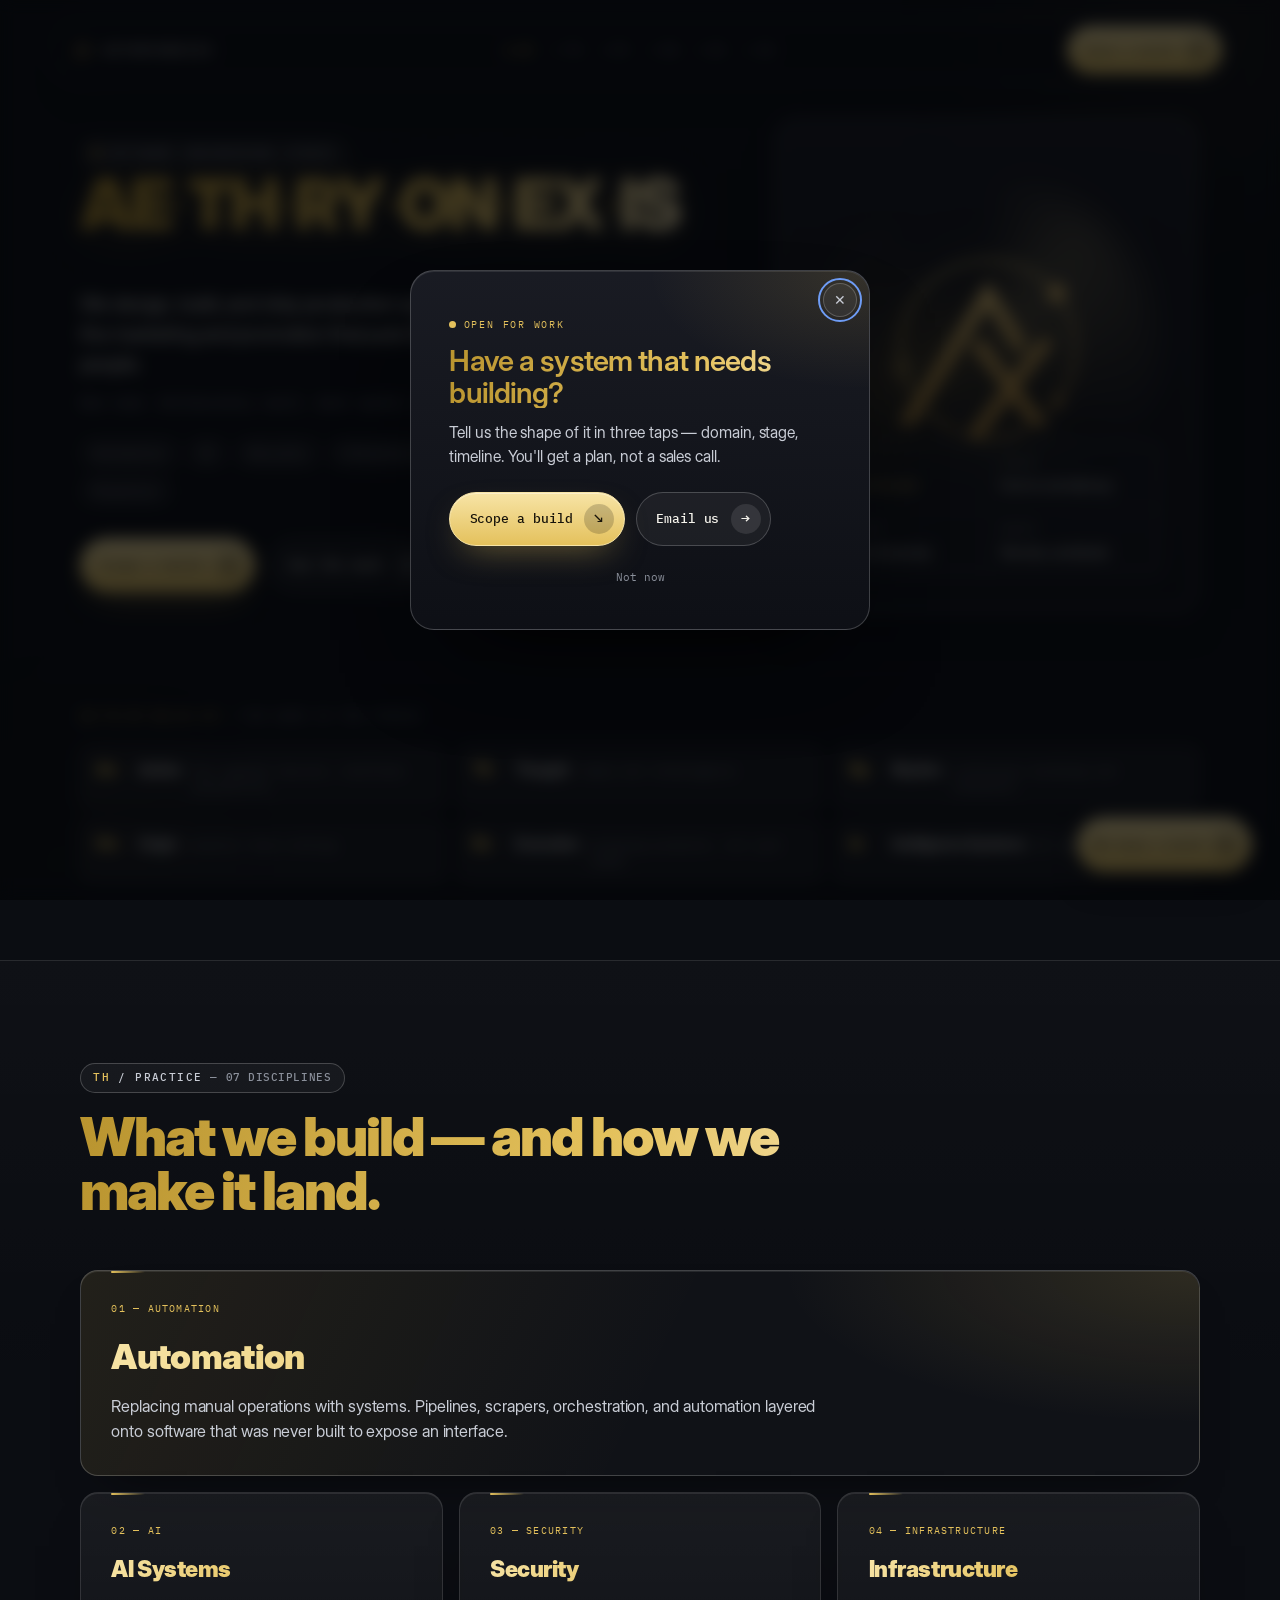
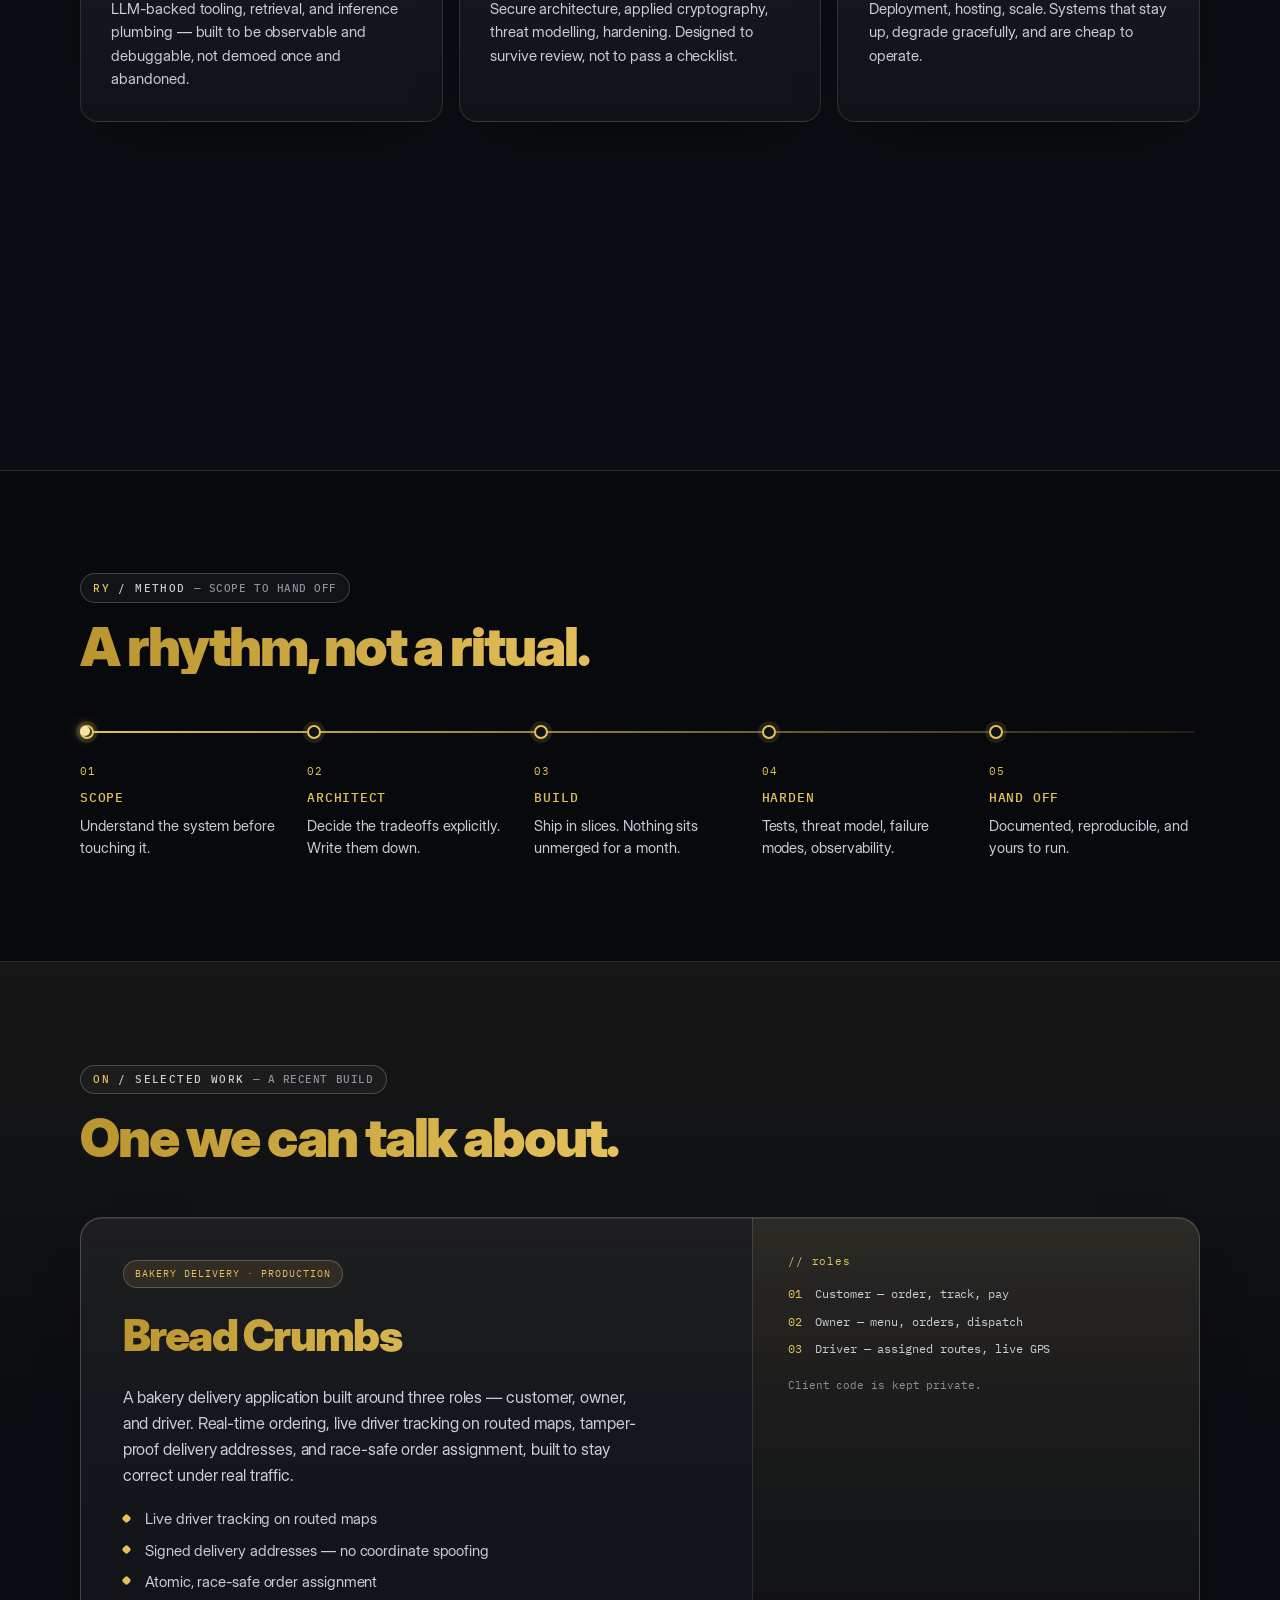
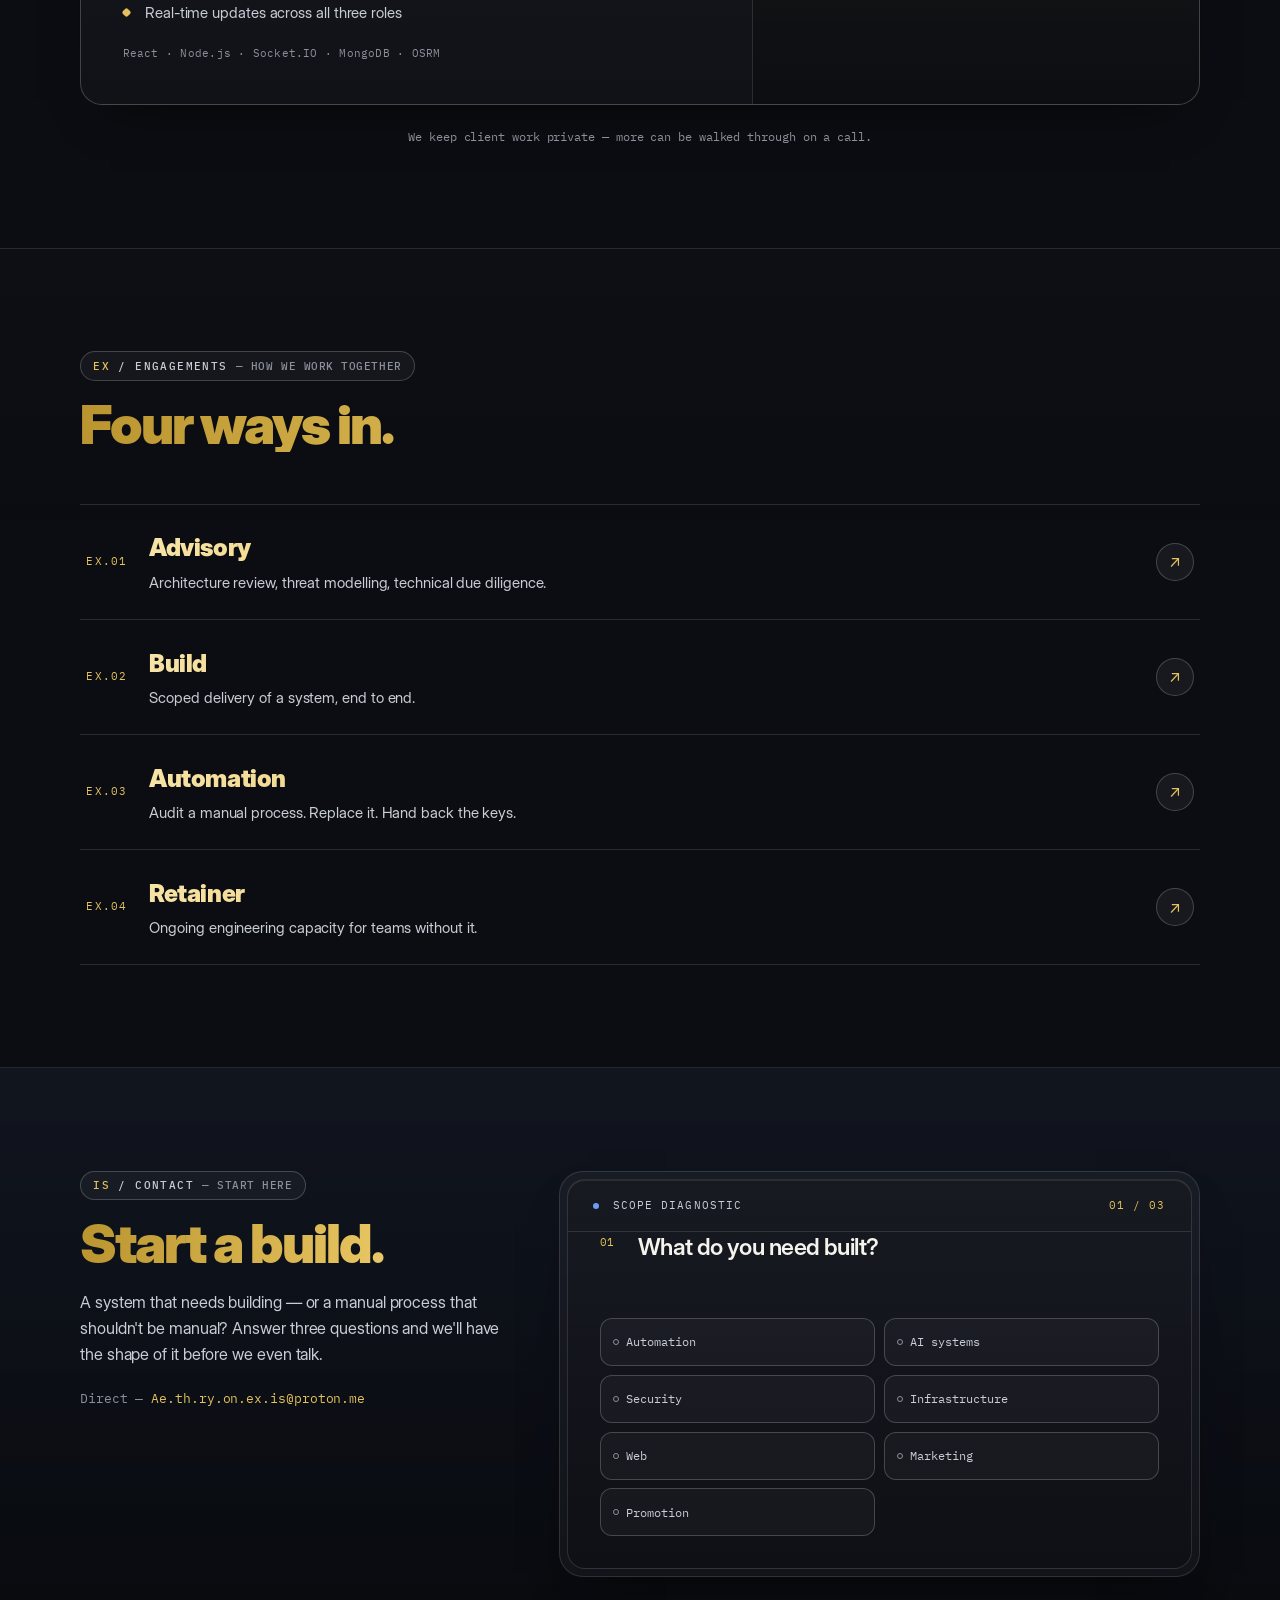
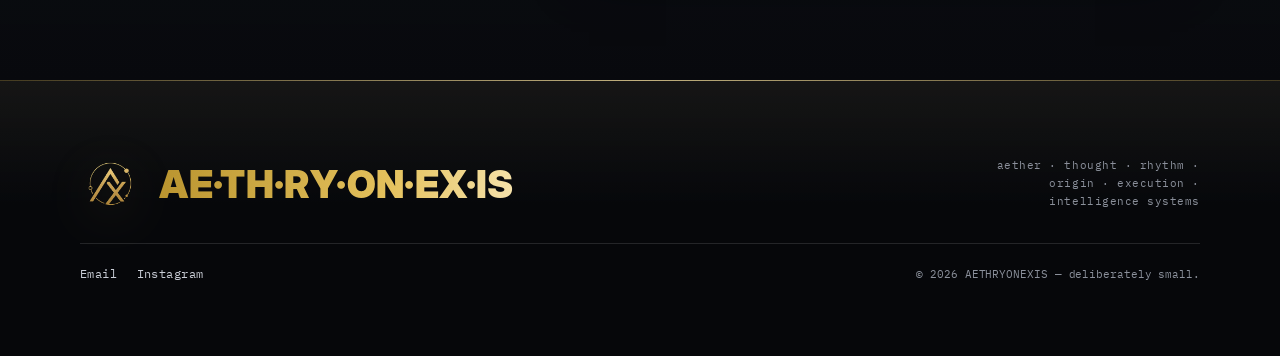
==== commit 4d0de578: "Motion redo: drop card-scroll, add smooth lerped parallax + zoom reveals + checkpoint snap The horiz" ====
--- a/index.html
+++ b/index.html
@@ -111,7 +111,7 @@
       <!-- ===================== PRACTICE / TH ===================== -->
       <section class="section band-practice" id="th" data-section="th" aria-labelledby="th-title">
         <div class="wrap">
-          <header class="section-head reveal">
+          <header class="section-head reveal reveal-zoom">
             <p class="kicker"><span>TH</span> / Practice <i>— 07 disciplines</i></p>
             <h2 class="h2" id="th-title">What we build — and how we make it land.</h2>
           </header>
@@ -127,34 +127,27 @@
         </div>
       </section>
 
-      <!-- ===================== METHOD / RY (hybrid horizontal scroll) ===================== -->
-      <section class="section band-method hscroll" id="ry" data-section="ry" aria-labelledby="ry-title" data-hscroll>
-        <div class="hscroll-pin">
-          <div class="wrap">
-            <header class="section-head reveal">
-              <p class="kicker"><span>RY</span> / Method <i>— scope to hand off</i></p>
-              <h2 class="h2" id="ry-title">A rhythm, not a ritual.</h2>
-              <p class="hscroll-hint" aria-hidden="true">Keep scrolling — the method moves with you&nbsp;→</p>
-            </header>
-          </div>
-          <div class="hscroll-viewport">
-            <ol class="hscroll-track" data-hscroll-track>
-              <li class="hstep"><span class="hstep-num">01</span><h3>Scope</h3><p>Understand the system before touching it. No code until the shape of it is clear.</p></li>
-              <li class="hstep"><span class="hstep-num">02</span><h3>Architect</h3><p>Decide the tradeoffs explicitly, and write them down so they can be argued with.</p></li>
-              <li class="hstep"><span class="hstep-num">03</span><h3>Build</h3><p>Ship in slices. Nothing sits unmerged for a month, nothing lands unreviewed.</p></li>
-              <li class="hstep"><span class="hstep-num">04</span><h3>Harden</h3><p>Tests, threat model, failure modes, observability — before it meets real traffic.</p></li>
-              <li class="hstep"><span class="hstep-num">05</span><h3>Hand off</h3><p>Documented, reproducible, and yours to run. No lock-in, no mystery box.</p></li>
-              <li class="hstep hstep-end"><span class="hstep-num" aria-hidden="true">→</span><h3>Your move</h3><p>That's the rhythm. Bring us the system that needs building.</p><a class="btn btn-primary" href="#is"><span>Scope a build</span><span class="btn-orb" aria-hidden="true">↘</span></a></li>
-            </ol>
-          </div>
-          <div class="hscroll-rail" aria-hidden="true"><span data-hscroll-progress></span></div>
+      <!-- ===================== METHOD / RY ===================== -->
+      <section class="section band-method" id="ry" data-section="ry" aria-labelledby="ry-title">
+        <div class="wrap">
+          <header class="section-head reveal reveal-zoom">
+            <p class="kicker"><span>RY</span> / Method <i>— scope to hand off</i></p>
+            <h2 class="h2" id="ry-title">A rhythm, not a ritual.</h2>
+          </header>
+          <ol class="timeline">
+            <li class="tl-step reveal reveal-zoom"><span class="tl-dot" aria-hidden="true"></span><span class="tl-num">01</span><h3>Scope</h3><p>Understand the system before touching it.</p></li>
+            <li class="tl-step reveal reveal-zoom"><span class="tl-dot" aria-hidden="true"></span><span class="tl-num">02</span><h3>Architect</h3><p>Decide the tradeoffs explicitly. Write them down.</p></li>
+            <li class="tl-step reveal reveal-zoom"><span class="tl-dot" aria-hidden="true"></span><span class="tl-num">03</span><h3>Build</h3><p>Ship in slices. Nothing sits unmerged for a month.</p></li>
+            <li class="tl-step reveal reveal-zoom"><span class="tl-dot" aria-hidden="true"></span><span class="tl-num">04</span><h3>Harden</h3><p>Tests, threat model, failure modes, observability.</p></li>
+            <li class="tl-step reveal reveal-zoom"><span class="tl-dot" aria-hidden="true"></span><span class="tl-num">05</span><h3>Hand off</h3><p>Documented, reproducible, and yours to run.</p></li>
+          </ol>
         </div>
       </section>
 
       <!-- ===================== WORK / ON ===================== -->
       <section class="section band-work" id="on" data-section="on" aria-labelledby="on-title">
         <div class="wrap">
-          <header class="section-head reveal">
+          <header class="section-head reveal reveal-zoom">
             <p class="kicker"><span>ON</span> / Selected work <i>— a recent build</i></p>
             <h2 class="h2" id="on-title">One we can talk about.</h2>
           </header>
@@ -188,7 +181,7 @@
       <!-- ===================== ENGAGEMENTS / EX ===================== -->
       <section class="section band-eng" id="ex" data-section="ex" aria-labelledby="ex-title">
         <div class="wrap">
-          <header class="section-head reveal">
+          <header class="section-head reveal reveal-zoom">
             <p class="kicker"><span>EX</span> / Engagements <i>— how we work together</i></p>
             <h2 class="h2" id="ex-title">Four ways in.</h2>
           </header>
--- a/styles.css
+++ b/styles.css
@@ -235,7 +235,7 @@
 .tl-step { position: relative; padding-left: 2.2rem; }
 .tl-dot { position: absolute; left: 0; top: 2px; width: 14px; height: 14px; border-radius: 50%; border: 2px solid var(--gold); background: var(--bg-2); box-shadow: 0 0 0 4px rgba(228, 193, 92, 0.12); }
 .tl-num { font-family: var(--mono); font-size: 0.68rem; letter-spacing: 0.1em; color: var(--gold); }
-.tl-step h3 { margin: 0.35rem 0 0.4rem; font-family: var(--mono); font-weight: 500; text-transform: uppercase; letter-spacing: 0.06em; font-size: 0.82rem; color: var(--platinum); }
+.tl-step h3 { margin: 0.35rem 0 0.4rem; font-family: var(--mono); font-weight: 500; text-transform: uppercase; letter-spacing: 0.06em; font-size: 0.82rem; color: var(--gold); }
 .tl-step p { margin: 0; color: var(--text); font-size: 0.92rem; line-height: 1.5; }
 
 /* ---------- featured work ---------- */
@@ -357,34 +357,17 @@
 .scroll-progress { position: fixed; top: 0; left: 0; right: 0; z-index: 60; height: 3px; pointer-events: none; }
 .scroll-progress span { display: block; height: 100%; width: 100%; transform: scaleX(0); transform-origin: left center; background: linear-gradient(90deg, var(--gold-lo), var(--gold) 55%, var(--gold-hi)); box-shadow: 0 0 14px rgba(228, 193, 92, 0.55); }
 
-/* ---------- hybrid horizontal scroll (method) ---------- */
-.hscroll { position: relative; padding-block: 0; }
-.hscroll-pin { padding-block: clamp(3.5rem, 8vw, 6rem); }
-.hscroll .section-head { margin-bottom: clamp(1.6rem, 3vw, 2.4rem); }
-.hscroll-hint { margin: 1.1rem 0 0; font-family: var(--mono); font-size: 0.72rem; letter-spacing: 0.08em; color: var(--gold); opacity: 0.9; }
-.hscroll-viewport { overflow-x: auto; overflow-y: hidden; scroll-snap-type: x proximity; -webkit-overflow-scrolling: touch; scrollbar-width: none; }
-.hscroll-viewport::-webkit-scrollbar { display: none; }
-.hscroll-track { list-style: none; margin: 0; padding: 0.5rem clamp(20px, 4vw, 40px); display: flex; gap: clamp(0.8rem, 1.6vw, 1.2rem); width: max-content; }
-.hstep { scroll-snap-align: start; flex: 0 0 auto; width: min(82vw, 350px); display: flex; flex-direction: column; gap: 0.55rem; padding: clamp(1.5rem, 3vw, 2.1rem); border-radius: 18px; border: 1px solid var(--line); background: var(--card-bg); box-shadow: var(--inset), var(--drop); }
-.hstep-num { font-family: var(--mono); font-size: 0.72rem; letter-spacing: 0.12em; color: var(--gold); }
-.hstep h3 { margin: 0.1rem 0 0; font-family: var(--display); font-weight: 700; font-size: clamp(1.35rem, 3vw, 1.85rem); letter-spacing: -0.02em; background: linear-gradient(120deg, var(--gold-hi), var(--gold) 55%, var(--gold-lo)); -webkit-background-clip: text; background-clip: text; -webkit-text-fill-color: transparent; color: var(--gold); }
-.hstep p { margin: 0; color: var(--text); font-size: 0.96rem; line-height: 1.55; }
-.hstep-end { background: linear-gradient(160deg, rgba(228, 193, 92, 0.15), rgba(255, 255, 255, 0.03)); border-color: var(--line-2); justify-content: center; }
-.hstep-end .btn { margin-top: 0.9rem; align-self: flex-start; }
-.hscroll-rail { height: 3px; margin: clamp(1.4rem, 3vw, 2rem) clamp(20px, 4vw, 40px) 0; border-radius: 3px; background: rgba(255, 255, 255, 0.08); overflow: hidden; }
-.hscroll-rail span { display: block; height: 100%; width: 100%; border-radius: 3px; background: linear-gradient(90deg, var(--gold), var(--gold-hi)); transform: scaleX(0.04); transform-origin: left center; }
-
-@media (min-width: 820px) and (prefers-reduced-motion: no-preference) {
-  .has-js .hscroll { height: 320vh; }
-  .has-js .hscroll-pin { position: sticky; top: 0; height: 100vh; display: flex; flex-direction: column; justify-content: center; overflow: hidden; padding-block: clamp(2rem, 5vh, 4rem); }
-  .has-js .hscroll-viewport { overflow: hidden; }
-  .has-js .hscroll-track { will-change: transform; }
-  .has-js .hscroll .hstep { width: min(38vw, 440px); }
-}
-
-/* ---------- scroll reveal (JS-gated) ---------- */
-.has-js .reveal { opacity: 0; transform: translateY(36px) scale(0.988); filter: blur(8px); transition: opacity 0.9s var(--ease), transform 0.9s var(--ease), filter 0.9s var(--ease); }
+/* ---------- checkpoint scrolling (gentle scroll-snap) ---------- */
+@media (prefers-reduced-motion: no-preference) {
+  html.has-js { scroll-snap-type: y proximity; }
+  .has-js main > section { scroll-snap-align: start; scroll-snap-stop: normal; }
+}
+
+/* ---------- scroll reveal + cinematic zoom (JS-gated) ---------- */
+.has-js .reveal { opacity: 0; transform: translateY(34px) scale(0.965); filter: blur(8px); transition: opacity 1s var(--ease), transform 1s var(--ease), filter 1s var(--ease); }
 .has-js .reveal.in { opacity: 1; transform: none; filter: none; }
+.has-js .reveal-zoom { transform: translateY(44px) scale(0.9); filter: blur(12px); }
+.has-js .reveal-zoom.in { transform: none; filter: none; }
 .has-js .bento-practice .card:nth-child(2) { transition-delay: 0.05s; }
 .has-js .bento-practice .card:nth-child(3) { transition-delay: 0.1s; }
 .has-js .bento-practice .card:nth-child(4) { transition-delay: 0.15s; }
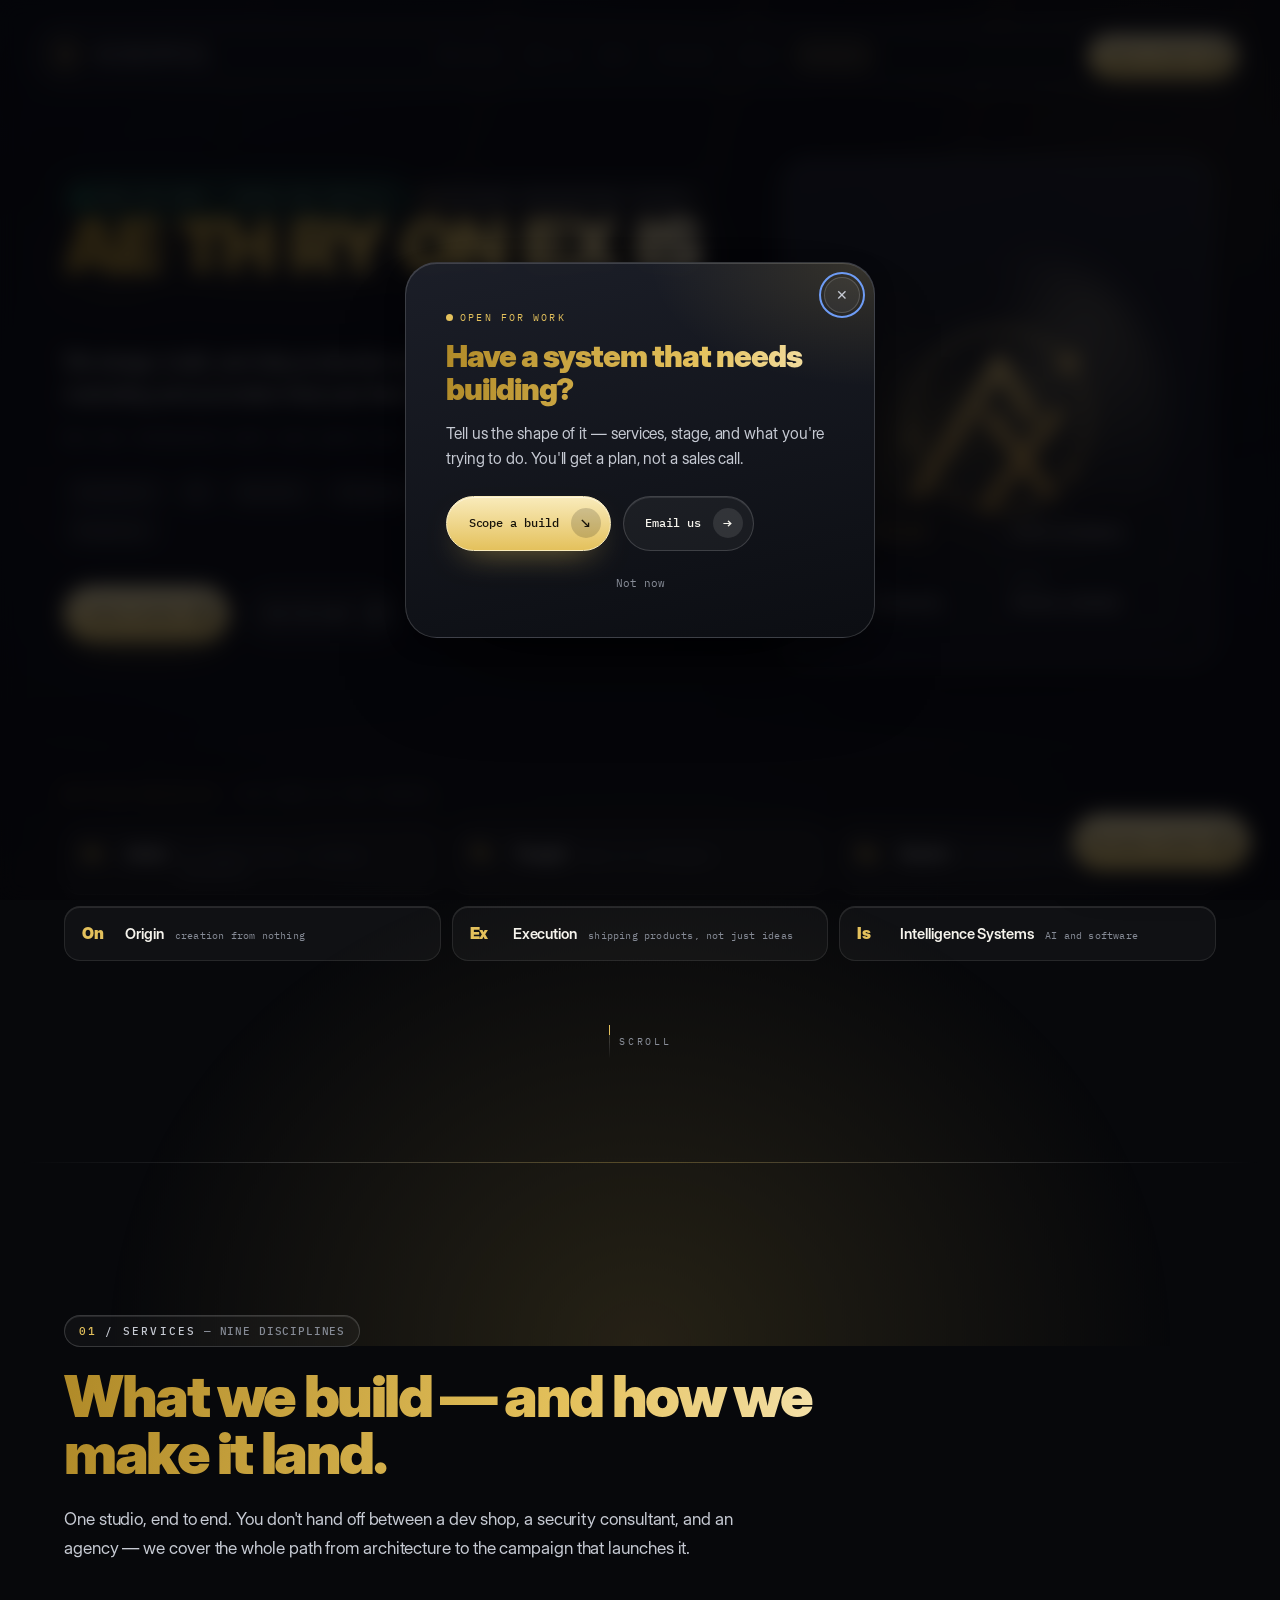
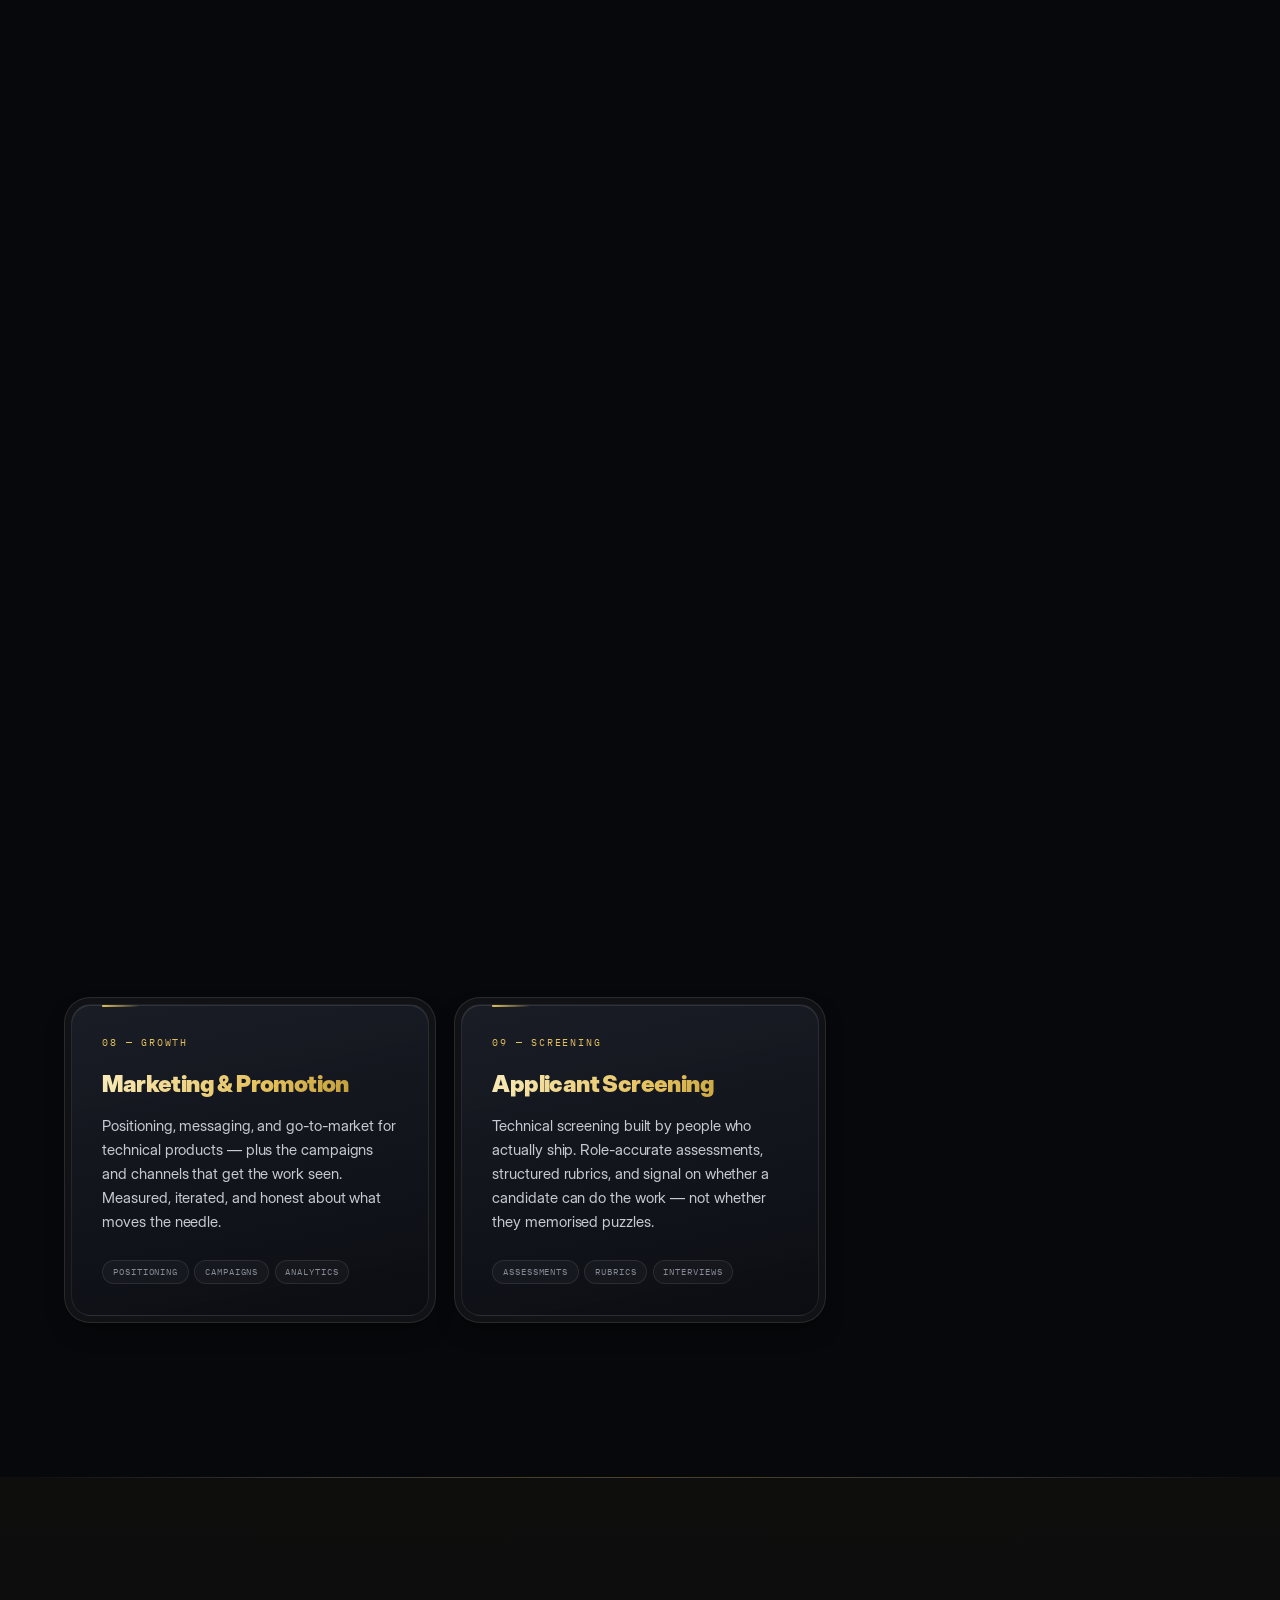
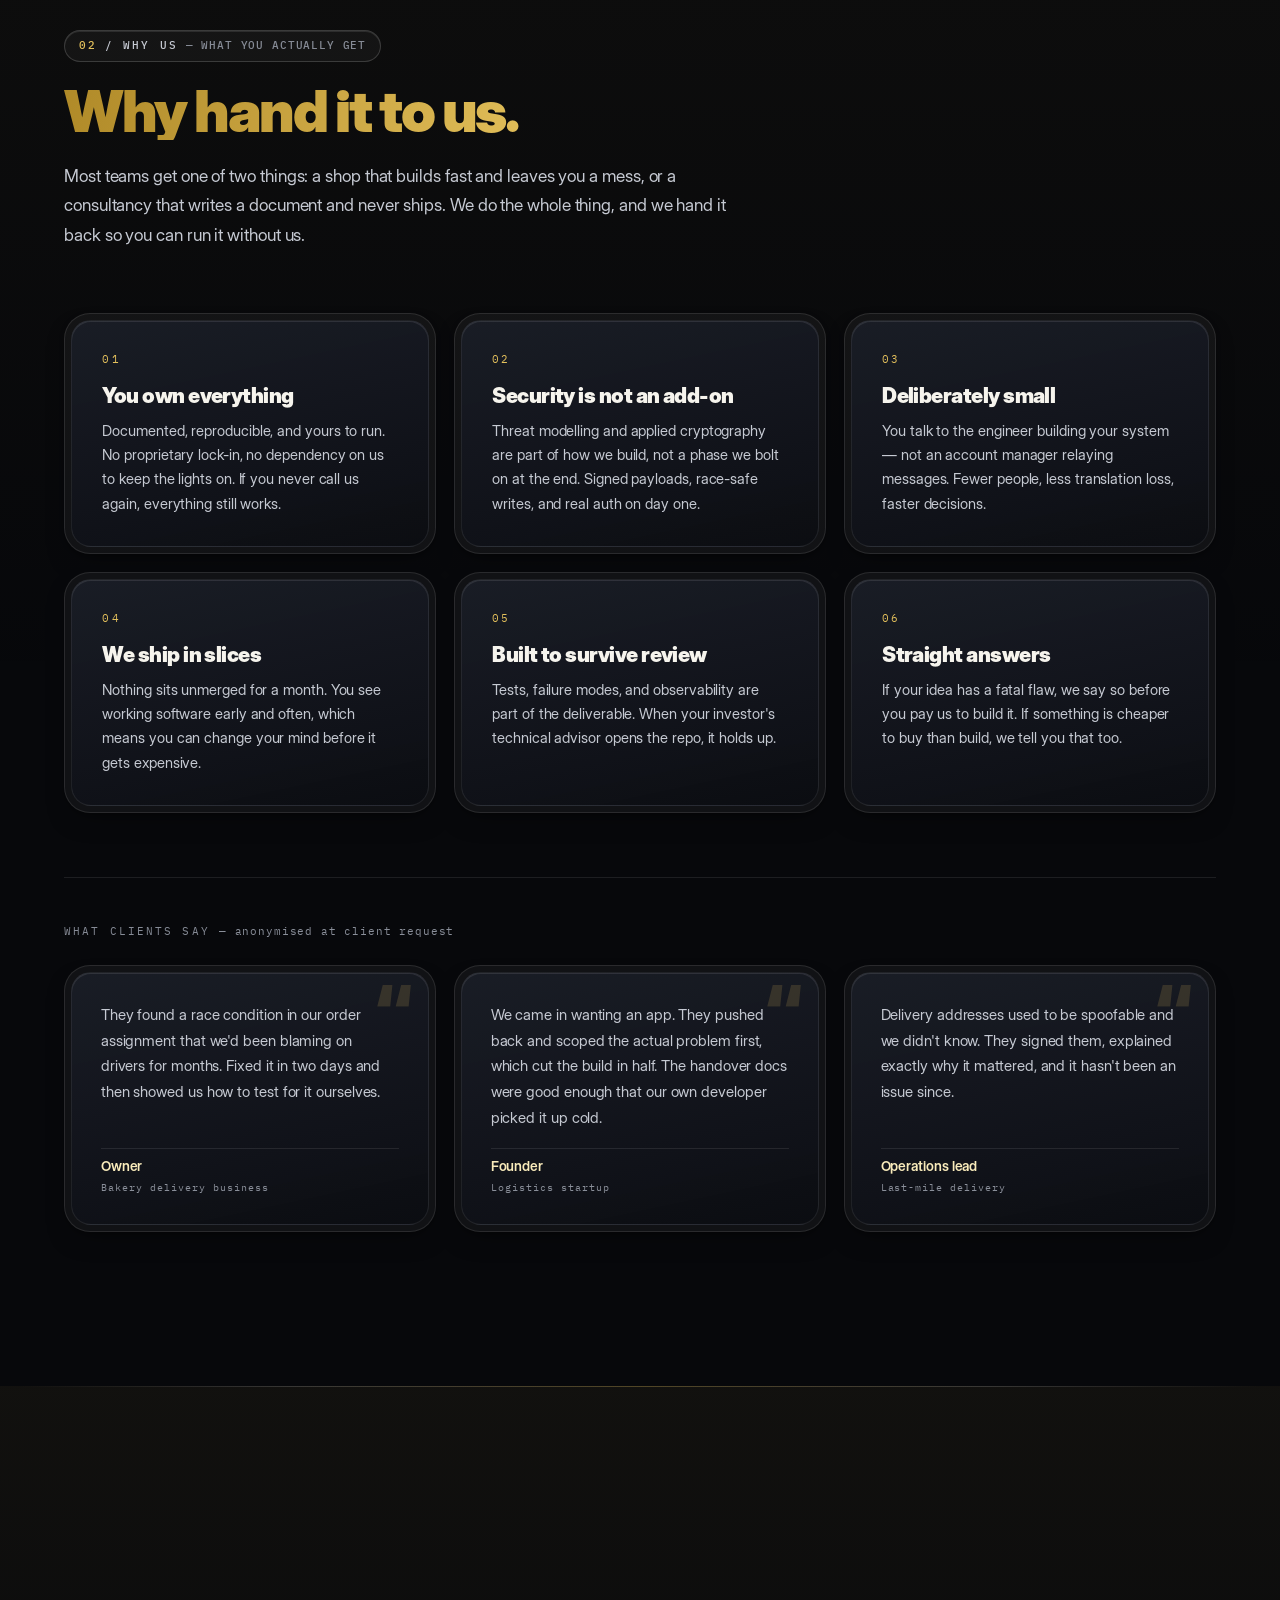
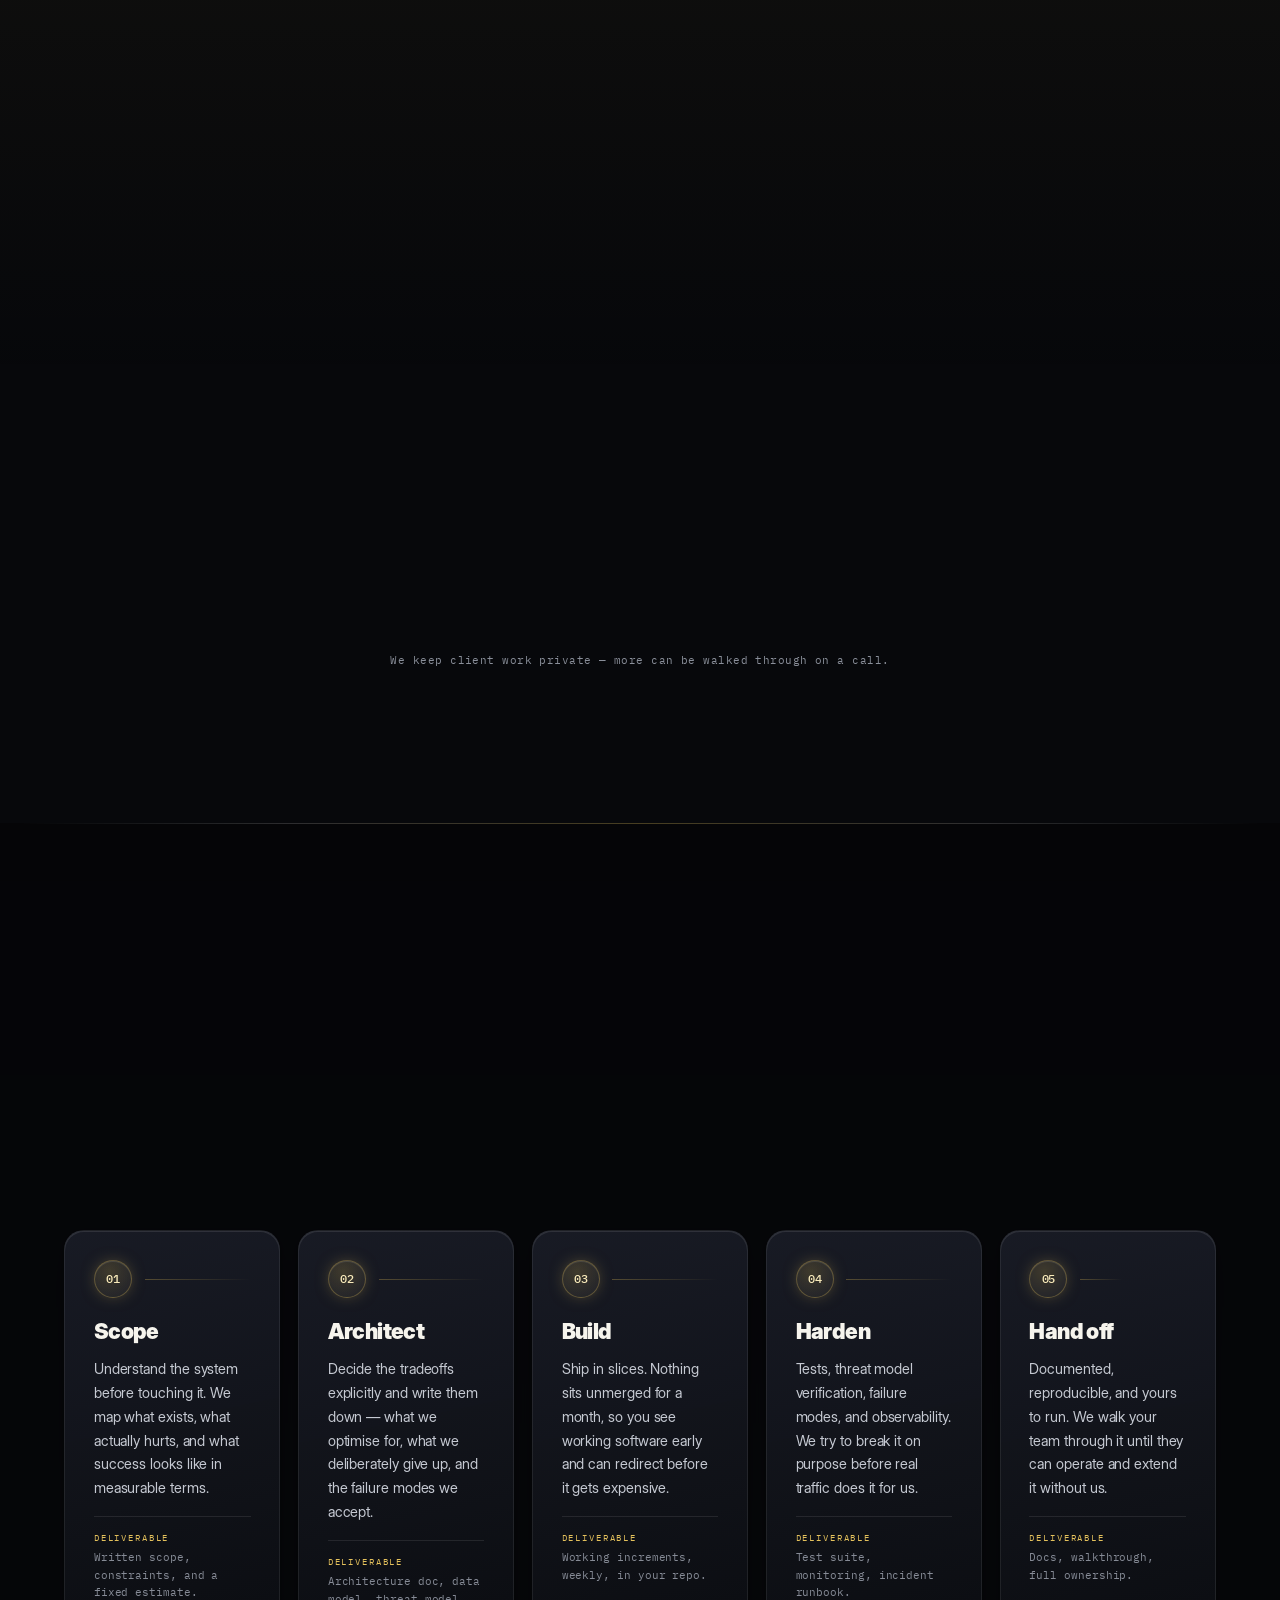
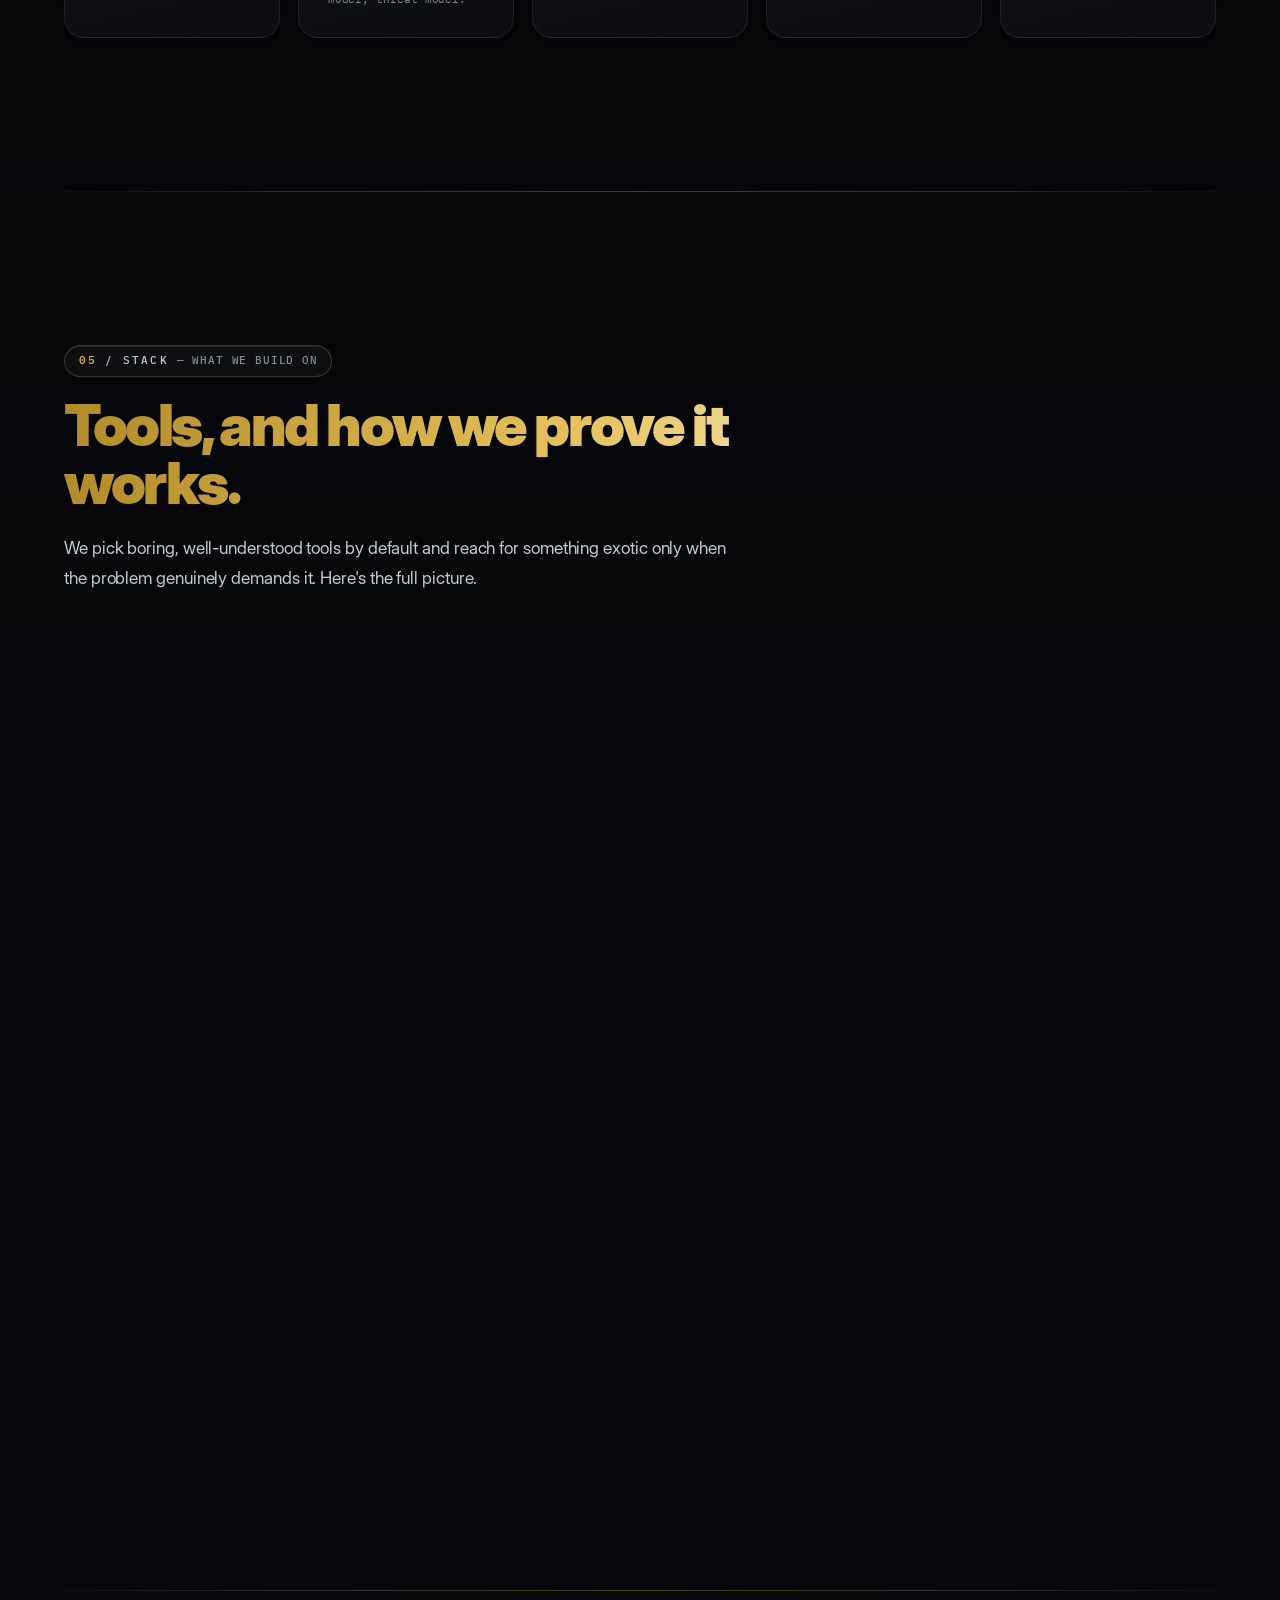
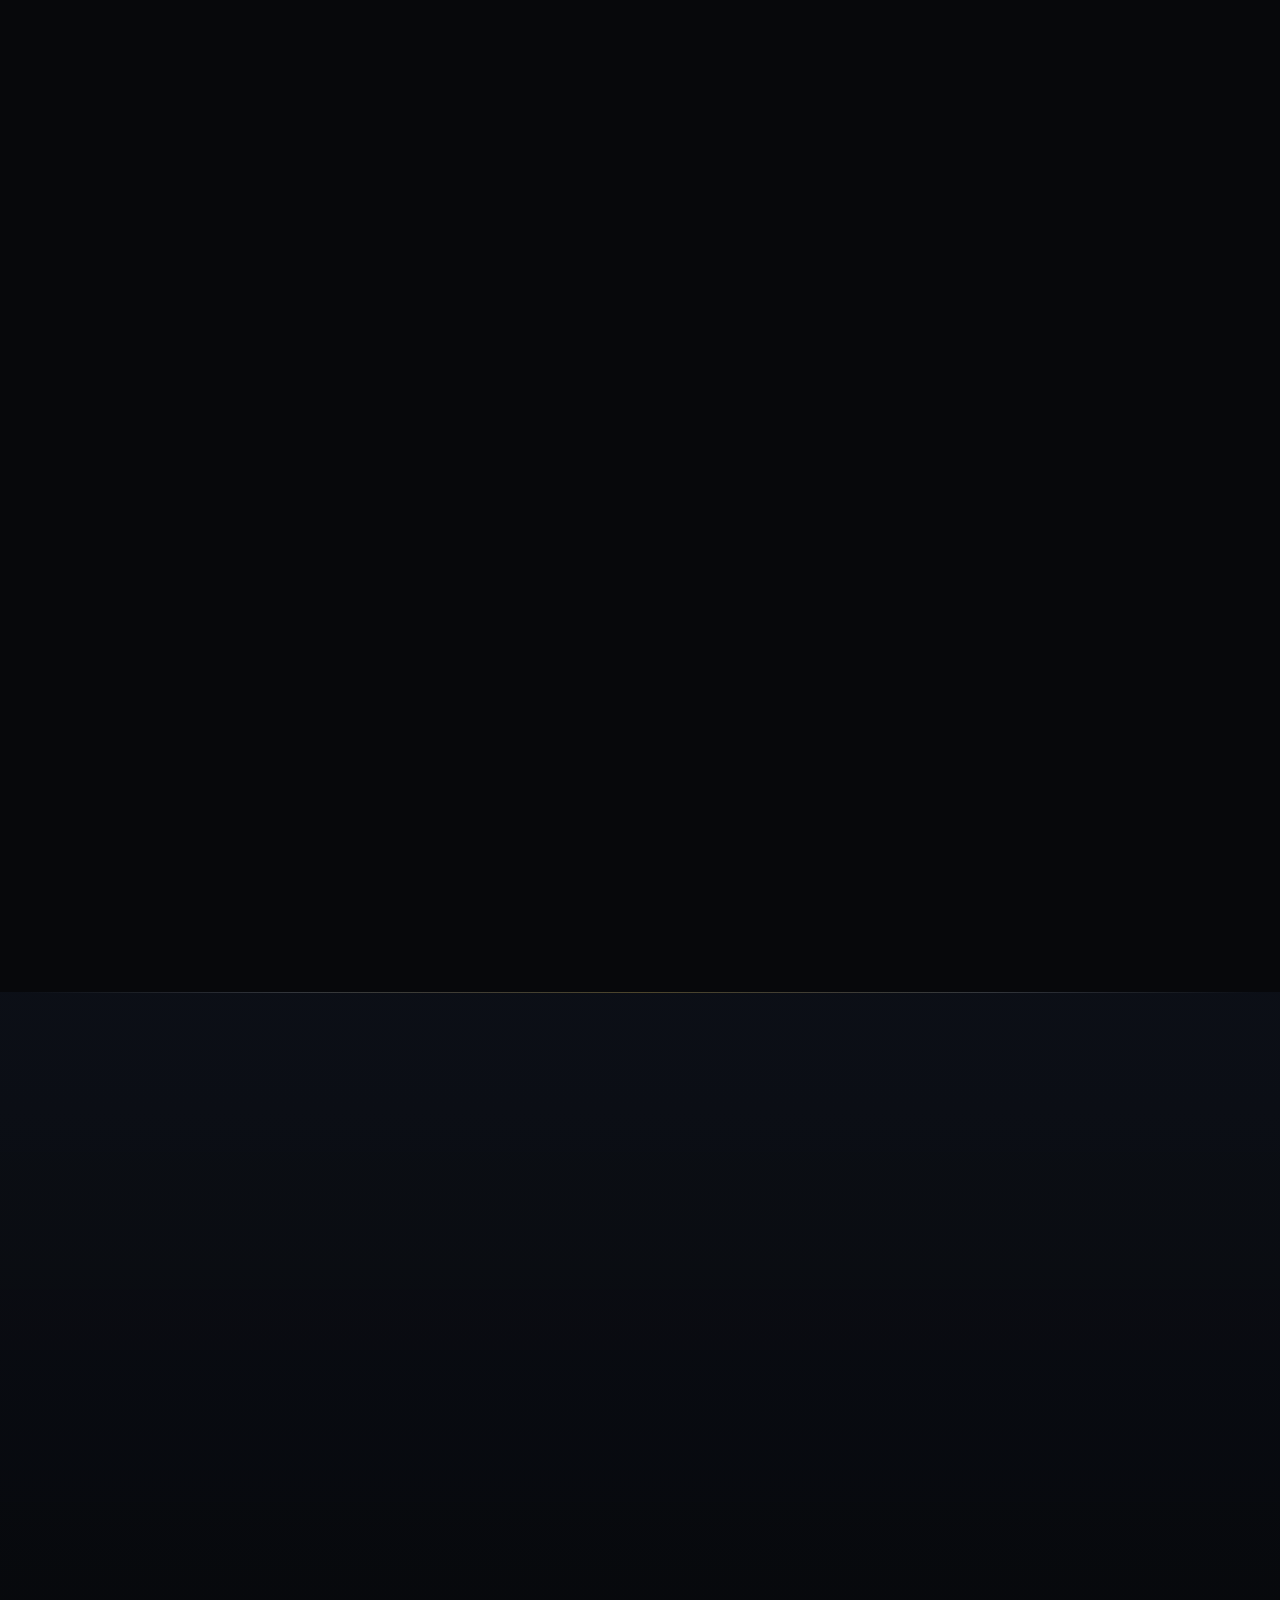
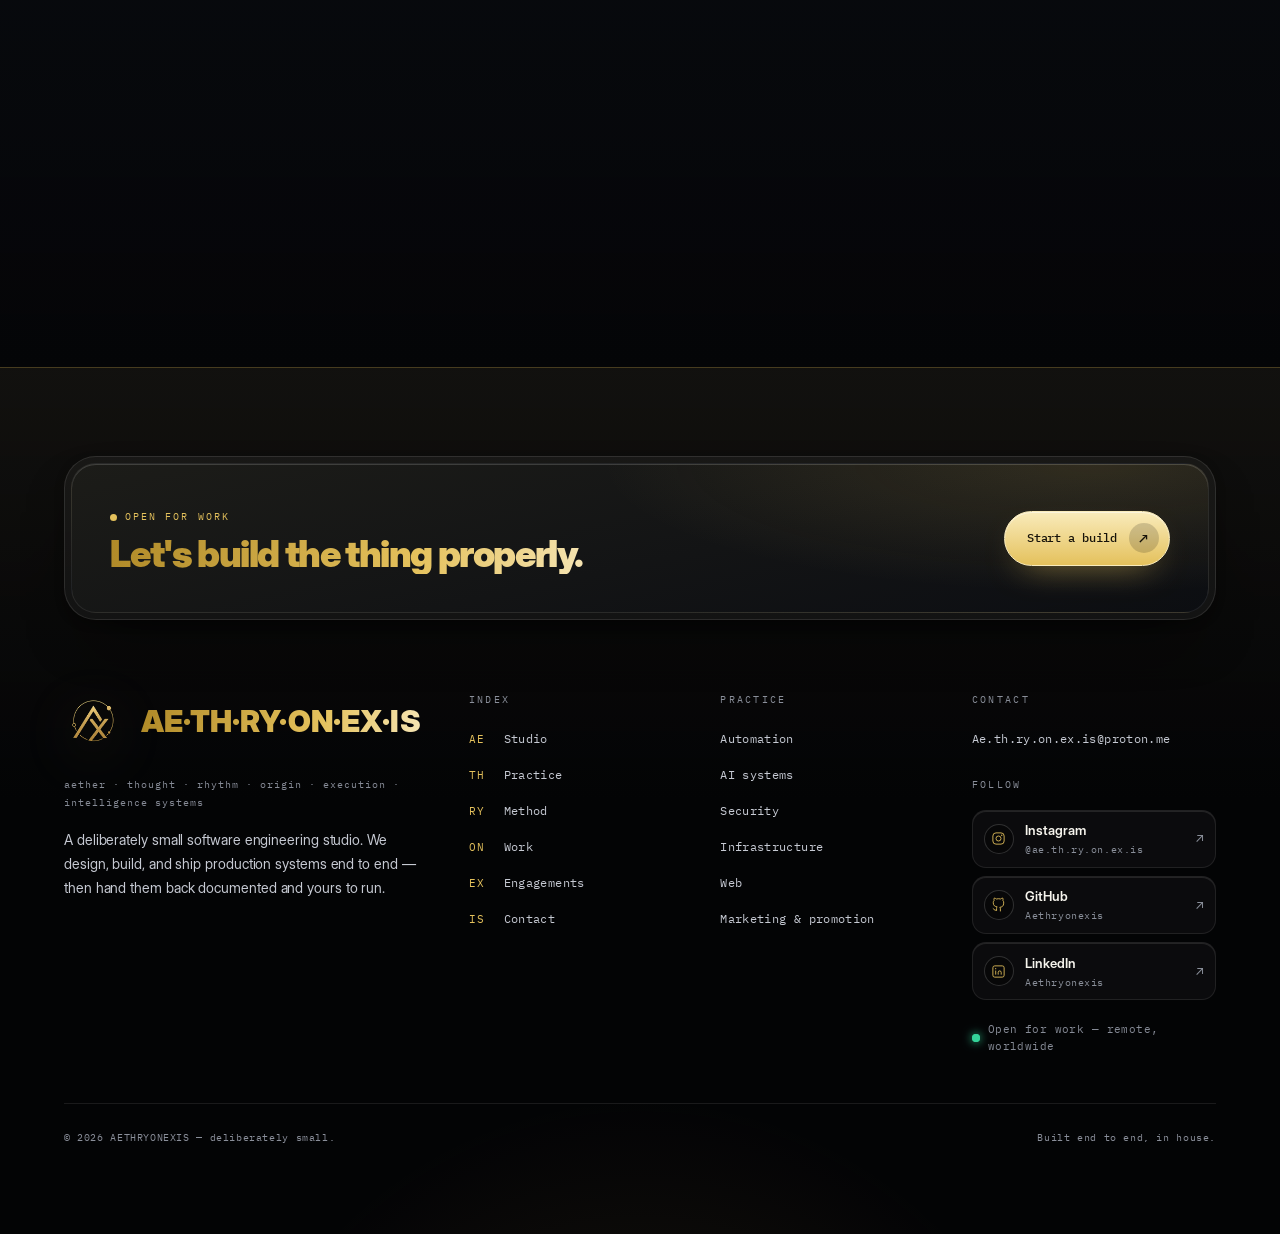
==== commit 9e0fcfa4: "Redesign: semantic nav, new sections, multi-select scope form Design - Rebuild on a deep-black + gol" ====
--- a/index.html
+++ b/index.html
@@ -7,8 +7,15 @@
       name="description"
       content="AETHRYONEXIS — a software engineering studio. We design, build, and ship production systems end to end: automation, AI, security, infrastructure, and web."
     >
-    <meta name="theme-color" content="#0B0D12">
+    <meta name="theme-color" content="#07080B">
     <title>AETHRYONEXIS — Software Engineering Studio</title>
+
+    <meta property="og:type" content="website">
+    <meta property="og:title" content="AETHRYONEXIS — Software Engineering Studio">
+    <meta property="og:description" content="We design, build, and ship production systems end to end — automation, AI, security, infrastructure, and web.">
+    <meta property="og:image" content="assets/logo.png">
+    <meta name="twitter:card" content="summary_large_image">
+
     <link
       rel="icon"
       href="data:image/svg+xml,%3Csvg%20xmlns='http%3A%2F%2Fwww.w3.org%2F2000%2Fsvg'%20viewBox='0%200%2064%2064'%3E%3Crect%20width='64'%20height='64'%20rx='14'%20fill='%230B0D12'/%3E%3Ccircle%20cx='32'%20cy='32'%20r='22'%20fill='none'%20stroke='%23E4C15C'%20stroke-width='1.5'%20stroke-dasharray='72%2020'/%3E%3Cpath%20d='M17%2046%2032%2018l10%2019'%20fill='none'%20stroke='%23F4F2EC'%20stroke-width='3.4'/%3E%3Cpath%20d='M28%2030%2046%2046M46%2029%2030%2046'%20fill='none'%20stroke='%23E4C15C'%20stroke-width='3.4'/%3E%3Ccircle%20cx='50'%20cy='18'%20r='3.4'%20fill='%23F7E4A6'/%3E%3C/svg%3E"
@@ -17,21 +24,27 @@
     <script src="app.js" defer></script>
   </head>
   <body>
-    <!-- loading animation -->
+    <!-- ============ LOADER ============ -->
     <div class="loader" id="loader" role="status" aria-label="Loading AETHRYONEXIS">
-      <div class="loader-glyph" aria-hidden="true">
-        <span class="loader-halo"></span>
-        <img class="loader-logo" src="assets/logo.png" alt="" width="96" height="96">
+      <div class="loader-inner">
+        <div class="loader-glyph" aria-hidden="true">
+          <span class="loader-halo"></span>
+          <span class="loader-ring"></span>
+          <img class="loader-logo" src="assets/logo.png" alt="" width="96" height="96">
+        </div>
+        <p class="loader-word" aria-hidden="true">AE·TH·RY·ON·EX·IS</p>
+        <div class="loader-bar" aria-hidden="true"><span></span></div>
       </div>
-      <p class="loader-word" aria-hidden="true">AE·TH·RY·ON·EX·IS</p>
-      <div class="loader-bar" aria-hidden="true"><span></span></div>
     </div>
 
-    <!-- looping animated background -->
-    <div class="bg-aurora" aria-hidden="true">
-      <span class="orb orb-1"></span>
-      <span class="orb orb-2"></span>
-      <span class="orb orb-3"></span>
+    <!-- ============ ATMOSPHERE (fixed, parallax-driven) ============ -->
+    <div class="atmos" aria-hidden="true">
+      <div class="atmos-layer atmos-deep" data-depth="0.04"></div>
+      <span class="orb orb-1" data-depth="0.10"></span>
+      <span class="orb orb-2" data-depth="0.16"></span>
+      <div class="atmos-rays" data-depth="0.07"></div>
+      <div class="atmos-grid" data-depth="0.22"></div>
+      <div class="atmos-vignette"></div>
     </div>
     <div class="bg-grain" aria-hidden="true"></div>
 
@@ -39,29 +52,68 @@
 
     <a class="skip-link" href="#main-content">Skip to content</a>
 
-    <header class="chrome">
-      <a class="brandmark" href="#ae" aria-label="AETHRYONEXIS — home">
-        <img class="brandmark-logo" src="assets/logo.png" alt="" width="28" height="28">
-        <span class="brandmark-text">AETHRYONEXIS</span>
-      </a>
-
-      <nav class="index-rail" aria-label="Section index">
-        <a class="index-link is-active" href="#ae" data-target="ae" aria-current="location" aria-label="AE — Aether — Studio"><span class="index-node" aria-hidden="true"></span><span aria-hidden="true">AE</span></a>
-        <a class="index-link" href="#th" data-target="th" aria-label="TH — Thought — Practice"><span class="index-node" aria-hidden="true"></span><span aria-hidden="true">TH</span></a>
-        <a class="index-link" href="#ry" data-target="ry" aria-label="RY — Rhythm — Method"><span class="index-node" aria-hidden="true"></span><span aria-hidden="true">RY</span></a>
-        <a class="index-link" href="#on" data-target="on" aria-label="ON — Origin — Work"><span class="index-node" aria-hidden="true"></span><span aria-hidden="true">ON</span></a>
-        <a class="index-link" href="#ex" data-target="ex" aria-label="EX — Execution — Engagements"><span class="index-node" aria-hidden="true"></span><span aria-hidden="true">EX</span></a>
-        <a class="index-link" href="#is" data-target="is" aria-label="IS — Intelligence Systems — Contact"><span class="index-node" aria-hidden="true"></span><span aria-hidden="true">IS</span></a>
+    <!-- ============ HEADER ============ -->
+    <header class="chrome" id="chrome">
+      <div class="chrome-shell">
+        <div class="chrome-core">
+          <a class="brandmark" href="#home" aria-label="AETHRYONEXIS — home">
+            <span class="brandmark-badge" aria-hidden="true">
+              <img class="brandmark-logo" src="assets/logo.png" alt="" width="28" height="28">
+            </span>
+            <span class="brandmark-text">
+              <span class="brandmark-name">AETHRYONEXIS</span>
+              <span class="brandmark-sub">Engineering studio</span>
+            </span>
+          </a>
+
+          <nav class="index-rail" aria-label="Section index">
+            <span class="rail-pill" id="rail-pill" aria-hidden="true"></span>
+            <a class="index-link is-active" href="#services" data-target="services" aria-current="location">Services</a>
+            <a class="index-link" href="#why" data-target="why">Why us</a>
+            <a class="index-link" href="#work" data-target="work">Work</a>
+            <a class="index-link" href="#process" data-target="process">Process</a>
+            <a class="index-link" href="#stack" data-target="stack">Stack</a>
+            <a class="index-link" href="#contact" data-target="contact">Contact</a>
+          </nav>
+
+          <div class="chrome-end">
+            <a class="chrome-cta" href="#contact"><span class="chrome-cta-label">Start a build</span><span class="btn-orb" aria-hidden="true">↗</span></a>
+            <button class="menu-toggle" id="menu-toggle" type="button" aria-expanded="false" aria-controls="mobile-menu" aria-label="Open menu">
+              <span class="menu-bars" aria-hidden="true"><i></i><i></i></span>
+            </button>
+          </div>
+        </div>
+      </div>
+    </header>
+
+    <!-- ============ MOBILE MENU ============ -->
+    <div class="menu-overlay" id="mobile-menu" hidden>
+      <nav class="menu-panel" aria-label="Menu">
+        <p class="menu-kicker">Index</p>
+        <ul class="menu-list">
+          <li style="--i:0"><a href="#services" data-menu-link><span class="menu-syl">01</span><span class="menu-word">Services</span><span class="menu-go" aria-hidden="true">↗</span></a></li>
+          <li style="--i:1"><a href="#why" data-menu-link><span class="menu-syl">02</span><span class="menu-word">Why us</span><span class="menu-go" aria-hidden="true">↗</span></a></li>
+          <li style="--i:2"><a href="#work" data-menu-link><span class="menu-syl">03</span><span class="menu-word">Work</span><span class="menu-go" aria-hidden="true">↗</span></a></li>
+          <li style="--i:3"><a href="#process" data-menu-link><span class="menu-syl">04</span><span class="menu-word">Process</span><span class="menu-go" aria-hidden="true">↗</span></a></li>
+          <li style="--i:4"><a href="#stack" data-menu-link><span class="menu-syl">05</span><span class="menu-word">Stack</span><span class="menu-go" aria-hidden="true">↗</span></a></li>
+          <li style="--i:5"><a href="#engagements" data-menu-link><span class="menu-syl">06</span><span class="menu-word">Engagements</span><span class="menu-go" aria-hidden="true">↗</span></a></li>
+          <li style="--i:6"><a href="#contact" data-menu-link><span class="menu-syl">07</span><span class="menu-word">Contact</span><span class="menu-go" aria-hidden="true">↗</span></a></li>
+        </ul>
+        <div class="menu-foot" style="--i:7">
+          <a class="btn btn-primary" href="#contact" data-menu-link><span>Scope a build</span><span class="btn-orb" aria-hidden="true">↘</span></a>
+          <a class="menu-mail" href="mailto:Ae.th.ry.on.ex.is@proton.me">Ae.th.ry.on.ex.is@proton.me</a>
+        </div>
       </nav>
-
-      <a class="chrome-cta" href="#is"><span>Start a build</span><span class="btn-orb" aria-hidden="true">↗</span></a>
-    </header>
+    </div>
 
     <main id="main-content">
       <!-- ===================== HERO / AE ===================== -->
-      <section class="hero" id="ae" data-section="ae" aria-labelledby="hero-title">
+      <section class="hero" id="home" data-section="home" aria-labelledby="hero-title">
+        <div class="hero-glow" aria-hidden="true" data-depth="0.12"></div>
+
         <div class="wrap hero-grid">
           <div class="hero-lead reveal">
+            <p class="beacon"><span class="beacon-dot" aria-hidden="true"></span>Open for work — taking new projects</p>
             <p class="eyebrow"><span class="eyebrow-dot" aria-hidden="true"></span>Software engineering studio</p>
             <h1 class="wordmark" id="hero-title" aria-label="AETHRYONEXIS">
               <span class="syl">AE</span><span class="sep" aria-hidden="true">·</span><span class="syl">TH</span><span class="sep" aria-hidden="true">·</span><span class="syl">RY</span><span class="sep" aria-hidden="true">·</span><span class="syl">ON</span><span class="sep" aria-hidden="true">·</span><span class="syl">EX</span><span class="sep" aria-hidden="true">·</span><span class="syl gold">IS</span>
@@ -72,8 +124,8 @@
               <li class="tag">Automation</li><li class="tag">AI</li><li class="tag">Security</li><li class="tag">Infrastructure</li><li class="tag">Web</li><li class="tag">Marketing</li><li class="tag">Promotion</li>
             </ul>
             <div class="cta-row">
-              <a class="btn btn-primary" href="#is" data-magnetic><span>Scope a build</span><span class="btn-orb" aria-hidden="true">↘</span></a>
-              <a class="btn btn-ghost" href="#on"><span>See the work</span><span class="btn-orb ghost" aria-hidden="true">→</span></a>
+              <a class="btn btn-primary" href="#contact" data-magnetic><span>Scope a build</span><span class="btn-orb" aria-hidden="true">↘</span></a>
+              <a class="btn btn-ghost" href="#work"><span>See the work</span><span class="btn-orb ghost" aria-hidden="true">→</span></a>
             </div>
           </div>
 
@@ -82,6 +134,7 @@
               <div class="hero-logo">
                 <span class="hero-halo" aria-hidden="true"></span>
                 <span class="hero-halo hero-halo-2" aria-hidden="true"></span>
+                <span class="hero-ring" aria-hidden="true"></span>
                 <img class="hero-logo-img" src="assets/logo.png" alt="AETHRYONEXIS — gold AX orbital logo" width="240" height="240">
               </div>
               <dl class="readout">
@@ -106,159 +159,522 @@
             <li class="nd-item"><span class="nd-syl">Is</span><span class="nd-name">Intelligence Systems</span><span class="nd-desc">AI and software</span></li>
           </ul>
         </div>
+
+        <a class="scroll-hint" href="#services" aria-label="Scroll to practice">
+          <span class="scroll-hint-rail" aria-hidden="true"><i></i></span>
+          <span aria-hidden="true">Scroll</span>
+        </a>
       </section>
 
       <!-- ===================== PRACTICE / TH ===================== -->
-      <section class="section band-practice" id="th" data-section="th" aria-labelledby="th-title">
+      <section class="section band-practice" id="services" data-section="services" aria-labelledby="services-title">
         <div class="wrap">
-          <header class="section-head reveal reveal-zoom">
-            <p class="kicker"><span>TH</span> / Practice <i>— 07 disciplines</i></p>
-            <h2 class="h2" id="th-title">What we build — and how we make it land.</h2>
+          <header class="section-head reveal">
+            <p class="kicker"><span>01</span> / Services <i>— nine disciplines</i></p>
+            <h2 class="h2" id="services-title">What we build — and how we make it land.</h2>
+            <p class="section-lede">One studio, end to end. You don't hand off between a dev shop, a security consultant, and an agency — we cover the whole path from architecture to the campaign that launches it.</p>
           </header>
+
           <div class="bento bento-practice">
-            <article class="card feat reveal"><p class="card-k">01 — Automation</p><h3 class="card-h">Automation</h3><p class="card-p">Replacing manual operations with systems. Pipelines, scrapers, orchestration, and automation layered onto software that was never built to expose an interface.</p></article>
-            <article class="card reveal"><p class="card-k">02 — AI</p><h3 class="card-h">AI Systems</h3><p class="card-p">LLM-backed tooling, retrieval, and inference plumbing — built to be observable and debuggable, not demoed once and abandoned.</p></article>
-            <article class="card reveal"><p class="card-k">03 — Security</p><h3 class="card-h">Security</h3><p class="card-p">Secure architecture, applied cryptography, threat modelling, hardening. Designed to survive review, not to pass a checklist.</p></article>
-            <article class="card reveal"><p class="card-k">04 — Infrastructure</p><h3 class="card-h">Infrastructure</h3><p class="card-p">Deployment, hosting, scale. Systems that stay up, degrade gracefully, and are cheap to operate.</p></article>
-            <article class="card reveal"><p class="card-k">05 — Web</p><h3 class="card-h">Web</h3><p class="card-p">Interfaces and services, front to back, held to the same standard as everything behind them.</p></article>
-            <article class="card reveal"><p class="card-k">06 — Marketing</p><h3 class="card-h">Marketing</h3><p class="card-p">Positioning, messaging, and go-to-market for technical products — translating what you built into why it matters, to the people who should care.</p></article>
-            <article class="card reveal"><p class="card-k">07 — Promotion</p><h3 class="card-h">Promotion</h3><p class="card-p">Campaigns, content, and channels that get the work seen — measured, iterated, and honest about what actually moves the needle.</p></article>
+            <article class="card feat reveal" data-tilt><div class="card-core">
+              <p class="card-k">01 — AI Systems</p>
+              <h3 class="card-h">AI Systems</h3>
+              <p class="card-p">LLM-backed tooling, retrieval pipelines, agents, and inference plumbing — built to be observable and debuggable, not demoed once and abandoned. Evaluation harnesses, prompt versioning, cost controls, and fallbacks for when the model is wrong.</p>
+              <ul class="card-tags"><li>RAG</li><li>Agents</li><li>Fine-tuning</li><li>Evals</li><li>Inference</li></ul>
+            </div></article>
+
+            <article class="card reveal" data-tilt><div class="card-core">
+              <p class="card-k">02 — Automation</p>
+              <h3 class="card-h">Automation</h3>
+              <p class="card-p">Replacing manual operations with systems. Pipelines, scrapers, orchestration, and automation layered onto software that was never built to expose an interface.</p>
+              <ul class="card-tags"><li>Pipelines</li><li>Scrapers</li><li>Workflows</li></ul>
+            </div></article>
+
+            <article class="card reveal" data-tilt><div class="card-core">
+              <p class="card-k">03 — Cybersecurity</p>
+              <h3 class="card-h">Cybersecurity</h3>
+              <p class="card-p">Secure architecture, applied cryptography, threat modelling, and hardening. Designed to survive review, not to pass a checklist.</p>
+              <ul class="card-tags"><li>Threat models</li><li>Crypto</li><li>Hardening</li><li>Audits</li></ul>
+            </div></article>
+
+            <article class="card reveal" data-tilt><div class="card-core">
+              <p class="card-k">04 — Infrastructure</p>
+              <h3 class="card-h">Infrastructure</h3>
+              <p class="card-p">Deployment, hosting, and scale. Systems that stay up, degrade gracefully, and are cheap to operate — with the observability to prove it.</p>
+              <ul class="card-tags"><li>CI/CD</li><li>Cloud</li><li>Monitoring</li></ul>
+            </div></article>
+
+            <article class="card reveal" data-tilt><div class="card-core">
+              <p class="card-k">05 — Web</p>
+              <h3 class="card-h">Web Development</h3>
+              <p class="card-p">Interfaces and services, front to back, held to the same standard as everything behind them. Fast, accessible, and built to be maintained.</p>
+              <ul class="card-tags"><li>React</li><li>APIs</li><li>Real-time</li></ul>
+            </div></article>
+
+            <article class="card reveal" data-tilt><div class="card-core">
+              <p class="card-k">06 — Mobile</p>
+              <h3 class="card-h">Android Development</h3>
+              <p class="card-p">Native and cross-platform Android applications — offline-first where it matters, with real state management and release pipelines that don't break on launch day.</p>
+              <ul class="card-tags"><li>Kotlin</li><li>Play Store</li><li>Offline-first</li></ul>
+            </div></article>
+
+            <article class="card reveal" data-tilt><div class="card-core">
+              <p class="card-k">07 — Consultancy</p>
+              <h3 class="card-h">Consultancy</h3>
+              <p class="card-p">Architecture review, technical due diligence, and a second opinion you can act on. We tell you what's actually wrong, what it costs to fix, and what you can safely ignore.</p>
+              <ul class="card-tags"><li>Architecture</li><li>Due diligence</li><li>Reviews</li></ul>
+            </div></article>
+
+            <article class="card reveal" data-tilt><div class="card-core">
+              <p class="card-k">08 — Growth</p>
+              <h3 class="card-h">Marketing &amp; Promotion</h3>
+              <p class="card-p">Positioning, messaging, and go-to-market for technical products — plus the campaigns and channels that get the work seen. Measured, iterated, and honest about what moves the needle.</p>
+              <ul class="card-tags"><li>Positioning</li><li>Campaigns</li><li>Analytics</li></ul>
+            </div></article>
+
+            <article class="card reveal" data-tilt><div class="card-core">
+              <p class="card-k">09 — Screening</p>
+              <h3 class="card-h">Applicant Screening</h3>
+              <p class="card-p">Technical screening built by people who actually ship. Role-accurate assessments, structured rubrics, and signal on whether a candidate can do the work — not whether they memorised puzzles.</p>
+              <ul class="card-tags"><li>Assessments</li><li>Rubrics</li><li>Interviews</li></ul>
+            </div></article>
           </div>
         </div>
       </section>
 
-      <!-- ===================== METHOD / RY ===================== -->
-      <section class="section band-method" id="ry" data-section="ry" aria-labelledby="ry-title">
+      <!-- ===================== WHY US ===================== -->
+      <section class="section band-why" id="why" data-section="why" aria-labelledby="why-title">
         <div class="wrap">
-          <header class="section-head reveal reveal-zoom">
-            <p class="kicker"><span>RY</span> / Method <i>— scope to hand off</i></p>
-            <h2 class="h2" id="ry-title">A rhythm, not a ritual.</h2>
+          <header class="section-head reveal">
+            <p class="kicker"><span>02</span> / Why us <i>— what you actually get</i></p>
+            <h2 class="h2" id="why-title">Why hand it to us.</h2>
+            <p class="section-lede">Most teams get one of two things: a shop that builds fast and leaves you a mess, or a consultancy that writes a document and never ships. We do the whole thing, and we hand it back so you can run it without us.</p>
           </header>
-          <ol class="timeline">
-            <li class="tl-step reveal reveal-zoom"><span class="tl-dot" aria-hidden="true"></span><span class="tl-num">01</span><h3>Scope</h3><p>Understand the system before touching it.</p></li>
-            <li class="tl-step reveal reveal-zoom"><span class="tl-dot" aria-hidden="true"></span><span class="tl-num">02</span><h3>Architect</h3><p>Decide the tradeoffs explicitly. Write them down.</p></li>
-            <li class="tl-step reveal reveal-zoom"><span class="tl-dot" aria-hidden="true"></span><span class="tl-num">03</span><h3>Build</h3><p>Ship in slices. Nothing sits unmerged for a month.</p></li>
-            <li class="tl-step reveal reveal-zoom"><span class="tl-dot" aria-hidden="true"></span><span class="tl-num">04</span><h3>Harden</h3><p>Tests, threat model, failure modes, observability.</p></li>
-            <li class="tl-step reveal reveal-zoom"><span class="tl-dot" aria-hidden="true"></span><span class="tl-num">05</span><h3>Hand off</h3><p>Documented, reproducible, and yours to run.</p></li>
-          </ol>
+
+          <div class="why-grid">
+            <article class="why-card reveal"><div class="why-core">
+              <span class="why-num" aria-hidden="true">01</span>
+              <h3 class="why-h">You own everything</h3>
+              <p class="why-p">Documented, reproducible, and yours to run. No proprietary lock-in, no dependency on us to keep the lights on. If you never call us again, everything still works.</p>
+            </div></article>
+
+            <article class="why-card reveal"><div class="why-core">
+              <span class="why-num" aria-hidden="true">02</span>
+              <h3 class="why-h">Security is not an add-on</h3>
+              <p class="why-p">Threat modelling and applied cryptography are part of how we build, not a phase we bolt on at the end. Signed payloads, race-safe writes, and real auth on day one.</p>
+            </div></article>
+
+            <article class="why-card reveal"><div class="why-core">
+              <span class="why-num" aria-hidden="true">03</span>
+              <h3 class="why-h">Deliberately small</h3>
+              <p class="why-p">You talk to the engineer building your system — not an account manager relaying messages. Fewer people, less translation loss, faster decisions.</p>
+            </div></article>
+
+            <article class="why-card reveal"><div class="why-core">
+              <span class="why-num" aria-hidden="true">04</span>
+              <h3 class="why-h">We ship in slices</h3>
+              <p class="why-p">Nothing sits unmerged for a month. You see working software early and often, which means you can change your mind before it gets expensive.</p>
+            </div></article>
+
+            <article class="why-card reveal"><div class="why-core">
+              <span class="why-num" aria-hidden="true">05</span>
+              <h3 class="why-h">Built to survive review</h3>
+              <p class="why-p">Tests, failure modes, and observability are part of the deliverable. When your investor's technical advisor opens the repo, it holds up.</p>
+            </div></article>
+
+            <article class="why-card reveal"><div class="why-core">
+              <span class="why-num" aria-hidden="true">06</span>
+              <h3 class="why-h">Straight answers</h3>
+              <p class="why-p">If your idea has a fatal flaw, we say so before you pay us to build it. If something is cheaper to buy than build, we tell you that too.</p>
+            </div></article>
+          </div>
+
+          <!-- client reviews -->
+          <div class="reviews reveal">
+            <p class="reviews-head">What clients say <i>— anonymised at client request</i></p>
+            <div class="reviews-grid">
+              <figure class="review">
+                <div class="review-core">
+                  <blockquote><p>They found a race condition in our order assignment that we'd been blaming on drivers for months. Fixed it in two days and then showed us how to test for it ourselves.</p></blockquote>
+                  <figcaption><span class="review-who">Owner</span><span class="review-role">Bakery delivery business</span></figcaption>
+                </div>
+              </figure>
+              <figure class="review">
+                <div class="review-core">
+                  <blockquote><p>We came in wanting an app. They pushed back and scoped the actual problem first, which cut the build in half. The handover docs were good enough that our own developer picked it up cold.</p></blockquote>
+                  <figcaption><span class="review-who">Founder</span><span class="review-role">Logistics startup</span></figcaption>
+                </div>
+              </figure>
+              <figure class="review">
+                <div class="review-core">
+                  <blockquote><p>Delivery addresses used to be spoofable and we didn't know. They signed them, explained exactly why it mattered, and it hasn't been an issue since.</p></blockquote>
+                  <figcaption><span class="review-who">Operations lead</span><span class="review-role">Last-mile delivery</span></figcaption>
+                </div>
+              </figure>
+            </div>
+          </div>
         </div>
       </section>
 
-      <!-- ===================== WORK / ON ===================== -->
-      <section class="section band-work" id="on" data-section="on" aria-labelledby="on-title">
+            <!-- ===================== WORK / ON ===================== -->
+      <section class="section band-work" id="work" data-section="work" aria-labelledby="work-title">
         <div class="wrap">
-          <header class="section-head reveal reveal-zoom">
-            <p class="kicker"><span>ON</span> / Selected work <i>— a recent build</i></p>
-            <h2 class="h2" id="on-title">One we can talk about.</h2>
+          <header class="section-head reveal">
+            <p class="kicker"><span>03</span> / Work <i>— selected builds</i></p>
+            <h2 class="h2" id="work-title">One we can talk about.</h2>
           </header>
           <article class="feature reveal">
-            <div class="feature-body">
-              <p class="feature-tag">Bakery delivery · production</p>
-              <h3 class="feature-title">Bread Crumbs</h3>
-              <p class="feature-desc">A bakery delivery application built around three roles — customer, owner, and driver. Real-time ordering, live driver tracking on routed maps, tamper-proof delivery addresses, and race-safe order assignment, built to stay correct under real traffic.</p>
-              <ul class="feature-points">
-                <li>Live driver tracking on routed maps</li>
-                <li>Signed delivery addresses — no coordinate spoofing</li>
-                <li>Atomic, race-safe order assignment</li>
-                <li>Real-time updates across all three roles</li>
-              </ul>
-              <p class="stack">React · Node.js · Socket.IO · MongoDB · OSRM</p>
+            <div class="feature-core">
+              <div class="feature-body">
+                <p class="feature-tag">Bakery delivery · production</p>
+                <h3 class="feature-title">Bread Crumbs</h3>
+                <p class="feature-desc">A bakery delivery application built around three roles — customer, owner, and driver. Real-time ordering, live driver tracking on routed maps, tamper-proof delivery addresses, and race-safe order assignment, built to stay correct under real traffic.</p>
+                <ul class="feature-points">
+                  <li>Live driver tracking on routed maps</li>
+                  <li>Signed delivery addresses — no coordinate spoofing</li>
+                  <li>Atomic, race-safe order assignment</li>
+                  <li>Real-time updates across all three roles</li>
+                </ul>
+                <p class="stack">React · Node.js · Socket.IO · MongoDB · OSRM</p>
+              </div>
+              <aside class="feature-spec" aria-label="Roles">
+                <p class="fs-head">// roles</p>
+                <ul>
+                  <li><span>01</span> Customer — order, track, pay</li>
+                  <li><span>02</span> Owner — menu, orders, dispatch</li>
+                  <li><span>03</span> Driver — assigned routes, live GPS</li>
+                </ul>
+                <p class="fs-note">Client code is kept private.</p>
+              </aside>
             </div>
-            <aside class="feature-spec" aria-label="Roles">
-              <p class="fs-head">// roles</p>
-              <ul>
-                <li><span>01</span> Customer — order, track, pay</li>
-                <li><span>02</span> Owner — menu, orders, dispatch</li>
-                <li><span>03</span> Driver — assigned routes, live GPS</li>
-              </ul>
-              <p class="fs-note">Client code is kept private.</p>
-            </aside>
           </article>
           <p class="work-note">We keep client work private — more can be walked through on a call.</p>
         </div>
       </section>
 
+<!-- ===================== METHOD / RY ===================== -->
+      <section class="section band-method" id="process" data-section="process" aria-labelledby="process-title">
+        <div class="wrap">
+          <header class="section-head reveal">
+            <p class="kicker"><span>04</span> / Process <i>— scope to hand off</i></p>
+            <h2 class="h2" id="process-title">A rhythm, not a ritual.</h2>
+            <p class="section-lede">Five phases, every engagement. You always know which one you're in, what comes out of it, and what it costs you to change your mind.</p>
+          </header>
+
+          <ol class="phases">
+            <li class="phase reveal">
+              <div class="phase-core">
+                <div class="phase-top">
+                  <span class="phase-num" aria-hidden="true">01</span>
+                  <span class="phase-line" aria-hidden="true"></span>
+                </div>
+                <h3 class="phase-h">Scope</h3>
+                <p class="phase-p">Understand the system before touching it. We map what exists, what actually hurts, and what success looks like in measurable terms.</p>
+                <p class="phase-out"><span>Deliverable</span> Written scope, constraints, and a fixed estimate.</p>
+              </div>
+            </li>
+            <li class="phase reveal">
+              <div class="phase-core">
+                <div class="phase-top">
+                  <span class="phase-num" aria-hidden="true">02</span>
+                  <span class="phase-line" aria-hidden="true"></span>
+                </div>
+                <h3 class="phase-h">Architect</h3>
+                <p class="phase-p">Decide the tradeoffs explicitly and write them down — what we optimise for, what we deliberately give up, and the failure modes we accept.</p>
+                <p class="phase-out"><span>Deliverable</span> Architecture doc, data model, threat model.</p>
+              </div>
+            </li>
+            <li class="phase reveal">
+              <div class="phase-core">
+                <div class="phase-top">
+                  <span class="phase-num" aria-hidden="true">03</span>
+                  <span class="phase-line" aria-hidden="true"></span>
+                </div>
+                <h3 class="phase-h">Build</h3>
+                <p class="phase-p">Ship in slices. Nothing sits unmerged for a month, so you see working software early and can redirect before it gets expensive.</p>
+                <p class="phase-out"><span>Deliverable</span> Working increments, weekly, in your repo.</p>
+              </div>
+            </li>
+            <li class="phase reveal">
+              <div class="phase-core">
+                <div class="phase-top">
+                  <span class="phase-num" aria-hidden="true">04</span>
+                  <span class="phase-line" aria-hidden="true"></span>
+                </div>
+                <h3 class="phase-h">Harden</h3>
+                <p class="phase-p">Tests, threat model verification, failure modes, and observability. We try to break it on purpose before real traffic does it for us.</p>
+                <p class="phase-out"><span>Deliverable</span> Test suite, monitoring, incident runbook.</p>
+              </div>
+            </li>
+            <li class="phase reveal">
+              <div class="phase-core">
+                <div class="phase-top">
+                  <span class="phase-num" aria-hidden="true">05</span>
+                  <span class="phase-line phase-line-end" aria-hidden="true"></span>
+                </div>
+                <h3 class="phase-h">Hand off</h3>
+                <p class="phase-p">Documented, reproducible, and yours to run. We walk your team through it until they can operate and extend it without us.</p>
+                <p class="phase-out"><span>Deliverable</span> Docs, walkthrough, full ownership.</p>
+              </div>
+            </li>
+          </ol>
+        </div>
+      </section>
+
+      <!-- ===================== STACK ===================== -->
+      <section class="section band-stack" id="stack" data-section="stack" aria-labelledby="stack-title">
+        <div class="wrap">
+          <header class="section-head reveal">
+            <p class="kicker"><span>05</span> / Stack <i>— what we build on</i></p>
+            <h2 class="h2" id="stack-title">Tools, and how we prove it works.</h2>
+            <p class="section-lede">We pick boring, well-understood tools by default and reach for something exotic only when the problem genuinely demands it. Here's the full picture.</p>
+          </header>
+
+          <div class="stack-grid">
+            <div class="stack-group reveal"><div class="stack-core">
+              <h3 class="stack-h">Languages</h3>
+              <ul class="stack-list"><li>TypeScript</li><li>JavaScript</li><li>Python</li><li>Kotlin</li><li>Go</li><li>SQL</li><li>Bash</li></ul>
+            </div></div>
+            <div class="stack-group reveal"><div class="stack-core">
+              <h3 class="stack-h">Frontend</h3>
+              <ul class="stack-list"><li>React</li><li>Next.js</li><li>Vite</li><li>Tailwind</li><li>Web Components</li></ul>
+            </div></div>
+            <div class="stack-group reveal"><div class="stack-core">
+              <h3 class="stack-h">Backend</h3>
+              <ul class="stack-list"><li>Node.js</li><li>FastAPI</li><li>Express</li><li>Socket.IO</li><li>REST</li><li>WebSockets</li></ul>
+            </div></div>
+            <div class="stack-group reveal"><div class="stack-core">
+              <h3 class="stack-h">Data</h3>
+              <ul class="stack-list"><li>PostgreSQL</li><li>MongoDB</li><li>Redis</li><li>SQLite</li><li>Vector DBs</li></ul>
+            </div></div>
+            <div class="stack-group reveal"><div class="stack-core">
+              <h3 class="stack-h">AI &amp; ML</h3>
+              <ul class="stack-list"><li>Claude</li><li>OpenAI</li><li>Local LLMs</li><li>RAG</li><li>Embeddings</li><li>PyTorch</li></ul>
+            </div></div>
+            <div class="stack-group reveal"><div class="stack-core">
+              <h3 class="stack-h">Infrastructure</h3>
+              <ul class="stack-list"><li>Docker</li><li>GitHub Actions</li><li>Nginx</li><li>Cloudflare</li><li>Render</li><li>Linux</li></ul>
+            </div></div>
+            <div class="stack-group reveal"><div class="stack-core">
+              <h3 class="stack-h">Security</h3>
+              <ul class="stack-list"><li>libsodium</li><li>OAuth 2.0</li><li>JWT</li><li>TLS</li><li>OWASP</li><li>Threat modelling</li></ul>
+            </div></div>
+            <div class="stack-group reveal"><div class="stack-core">
+              <h3 class="stack-h">Testing &amp; QA</h3>
+              <ul class="stack-list"><li>Playwright</li><li>Vitest</li><li>Jest</li><li>pytest</li><li>Load testing</li><li>Fuzzing</li></ul>
+            </div></div>
+          </div>
+
+          <div class="assure reveal">
+            <div class="assure-core">
+              <h3 class="assure-h">How we verify every build</h3>
+              <ul class="assure-list">
+                <li><span class="assure-k">Automated tests</span><span class="assure-v">Unit, integration, and end-to-end suites that run on every commit — not written once at the end.</span></li>
+                <li><span class="assure-k">Code review</span><span class="assure-v">Every change is reviewed before it merges. No direct pushes to production branches.</span></li>
+                <li><span class="assure-k">Threat modelling</span><span class="assure-v">We enumerate what an attacker would try, then test that it fails. Auth, input validation, rate limits, and signed payloads.</span></li>
+                <li><span class="assure-k">Load &amp; failure testing</span><span class="assure-v">We push it past expected traffic and cut dependencies on purpose to see how it degrades.</span></li>
+                <li><span class="assure-k">Observability</span><span class="assure-v">Structured logs, metrics, and alerts wired before launch — so a problem is visible before a customer reports it.</span></li>
+                <li><span class="assure-k">Reproducible builds</span><span class="assure-v">Pinned dependencies and containerised environments. It builds the same on your machine as ours.</span></li>
+              </ul>
+            </div>
+          </div>
+        </div>
+      </section>
+
       <!-- ===================== ENGAGEMENTS / EX ===================== -->
-      <section class="section band-eng" id="ex" data-section="ex" aria-labelledby="ex-title">
+      <section class="section band-eng" id="engagements" data-section="engagements" aria-labelledby="eng-title">
         <div class="wrap">
-          <header class="section-head reveal reveal-zoom">
-            <p class="kicker"><span>EX</span> / Engagements <i>— how we work together</i></p>
-            <h2 class="h2" id="ex-title">Four ways in.</h2>
+          <header class="section-head reveal">
+            <p class="kicker"><span>06</span> / Engagements <i>— how we work together</i></p>
+            <h2 class="h2" id="eng-title">Four ways in.</h2>
           </header>
           <ul class="eng-list reveal">
-            <li class="eng-row"><span class="eng-num">EX.01</span><div class="eng-body"><h3>Advisory</h3><p>Architecture review, threat modelling, technical due diligence.</p></div><a class="eng-go" href="#is" aria-label="Advisory — start a build"><span aria-hidden="true">↗</span></a></li>
-            <li class="eng-row"><span class="eng-num">EX.02</span><div class="eng-body"><h3>Build</h3><p>Scoped delivery of a system, end to end.</p></div><a class="eng-go" href="#is" aria-label="Build — start a build"><span aria-hidden="true">↗</span></a></li>
-            <li class="eng-row"><span class="eng-num">EX.03</span><div class="eng-body"><h3>Automation</h3><p>Audit a manual process. Replace it. Hand back the keys.</p></div><a class="eng-go" href="#is" aria-label="Automation — start a build"><span aria-hidden="true">↗</span></a></li>
-            <li class="eng-row"><span class="eng-num">EX.04</span><div class="eng-body"><h3>Retainer</h3><p>Ongoing engineering capacity for teams without it.</p></div><a class="eng-go" href="#is" aria-label="Retainer — start a build"><span aria-hidden="true">↗</span></a></li>
+            <li class="eng-row"><span class="eng-num">EX.01</span><div class="eng-body"><h3>Advisory</h3><p>Architecture review, threat modelling, technical due diligence.</p></div><a class="eng-go" href="#contact" aria-label="Advisory — start a build"><span aria-hidden="true">↗</span></a></li>
+            <li class="eng-row"><span class="eng-num">EX.02</span><div class="eng-body"><h3>Build</h3><p>Scoped delivery of a system, end to end.</p></div><a class="eng-go" href="#contact" aria-label="Build — start a build"><span aria-hidden="true">↗</span></a></li>
+            <li class="eng-row"><span class="eng-num">EX.03</span><div class="eng-body"><h3>Automation</h3><p>Audit a manual process. Replace it. Hand back the keys.</p></div><a class="eng-go" href="#contact" aria-label="Automation — start a build"><span aria-hidden="true">↗</span></a></li>
+            <li class="eng-row"><span class="eng-num">EX.04</span><div class="eng-body"><h3>Retainer</h3><p>Ongoing engineering capacity for teams without it.</p></div><a class="eng-go" href="#contact" aria-label="Retainer — start a build"><span aria-hidden="true">↗</span></a></li>
           </ul>
         </div>
       </section>
 
       <!-- ===================== CONTACT / IS ===================== -->
-      <section class="section band-contact" id="is" data-section="is" aria-labelledby="is-title">
+      <section class="section band-contact" id="contact" data-section="contact" aria-labelledby="contact-title">
         <div class="wrap contact-grid">
           <div class="contact-side reveal">
-            <p class="kicker"><span>IS</span> / Contact <i>— start here</i></p>
-            <h2 class="h2" id="is-title">Start a build.</h2>
+            <p class="kicker"><span>07</span> / Contact <i>— start here</i></p>
+            <h2 class="h2" id="contact-title">Start a build.</h2>
             <p class="contact-lead">A system that needs building — or a manual process that shouldn't be manual? Answer three questions and we'll have the shape of it before we even talk.</p>
             <p class="contact-direct">Direct — <a href="mailto:Ae.th.ry.on.ex.is@proton.me">Ae.th.ry.on.ex.is@proton.me</a></p>
           </div>
 
-          <div class="bezel reveal">
+          <div class="bezel reveal" data-scroll-focus>
             <form class="quiz-card" id="scope-form" novalidate>
               <header class="quiz-header">
-                <p><span class="status-node" aria-hidden="true"></span> Scope diagnostic</p>
+                <p class="quiz-title"><span class="status-node" aria-hidden="true"></span> Scope diagnostic</p>
                 <p class="quiz-progress" id="quiz-progress" aria-live="polite">01 / 03</p>
               </header>
 
+              <!-- segmented progress rail -->
+              <div class="quiz-rail" aria-hidden="true">
+                <span class="quiz-rail-seg" data-step="0"></span>
+                <span class="quiz-rail-seg" data-step="1"></span>
+                <span class="quiz-rail-seg" data-step="2"></span>
+                <span class="quiz-rail-seg" data-step="3"></span>
+              </div>
+
               <fieldset class="quiz-panel" data-panel="domain">
-                <legend><span class="question-number">01</span><span class="quiz-question" tabindex="-1">What do you need built?</span></legend>
-                <div class="chip-group" role="group" aria-label="Select a build domain">
-                  <button class="choice-chip" type="button" data-key="domain" data-value="Automation" aria-pressed="false">Automation</button>
-                  <button class="choice-chip" type="button" data-key="domain" data-value="AI systems" aria-pressed="false">AI systems</button>
-                  <button class="choice-chip" type="button" data-key="domain" data-value="Security" aria-pressed="false">Security</button>
-                  <button class="choice-chip" type="button" data-key="domain" data-value="Infrastructure" aria-pressed="false">Infrastructure</button>
-                  <button class="choice-chip" type="button" data-key="domain" data-value="Web" aria-pressed="false">Web</button>
-                  <button class="choice-chip" type="button" data-key="domain" data-value="Marketing" aria-pressed="false">Marketing</button>
-                  <button class="choice-chip" type="button" data-key="domain" data-value="Promotion" aria-pressed="false">Promotion</button>
+                <legend>
+                  <span class="question-number">01</span>
+                  <span class="quiz-question" tabindex="-1">What do you need?</span>
+                </legend>
+                <p class="quiz-help">Select everything that applies — most projects span more than one.</p>
+
+                <div class="chip-group chip-group-multi" role="group" aria-label="Select the services you need">
+                  <button class="choice-chip" type="button" data-key="domain" data-value="AI systems" aria-pressed="false">
+                    <span class="chip-mark" aria-hidden="true"></span>
+                    <span class="chip-text"><span class="chip-label">AI systems</span><span class="chip-desc">LLM tooling, RAG, agents</span></span>
+                  </button>
+                  <button class="choice-chip" type="button" data-key="domain" data-value="Automation" aria-pressed="false">
+                    <span class="chip-mark" aria-hidden="true"></span>
+                    <span class="chip-text"><span class="chip-label">Automation</span><span class="chip-desc">Kill a manual process</span></span>
+                  </button>
+                  <button class="choice-chip" type="button" data-key="domain" data-value="Cybersecurity" aria-pressed="false">
+                    <span class="chip-mark" aria-hidden="true"></span>
+                    <span class="chip-text"><span class="chip-label">Cybersecurity</span><span class="chip-desc">Architecture &amp; hardening</span></span>
+                  </button>
+                  <button class="choice-chip" type="button" data-key="domain" data-value="Infrastructure" aria-pressed="false">
+                    <span class="chip-mark" aria-hidden="true"></span>
+                    <span class="chip-text"><span class="chip-label">Infrastructure</span><span class="chip-desc">Deploy, host, scale</span></span>
+                  </button>
+                  <button class="choice-chip" type="button" data-key="domain" data-value="Web development" aria-pressed="false">
+                    <span class="chip-mark" aria-hidden="true"></span>
+                    <span class="chip-text"><span class="chip-label">Web development</span><span class="chip-desc">Interfaces &amp; services</span></span>
+                  </button>
+                  <button class="choice-chip" type="button" data-key="domain" data-value="Android development" aria-pressed="false">
+                    <span class="chip-mark" aria-hidden="true"></span>
+                    <span class="chip-text"><span class="chip-label">Android development</span><span class="chip-desc">Native mobile apps</span></span>
+                  </button>
+                  <button class="choice-chip" type="button" data-key="domain" data-value="Consultancy" aria-pressed="false">
+                    <span class="chip-mark" aria-hidden="true"></span>
+                    <span class="chip-text"><span class="chip-label">Consultancy</span><span class="chip-desc">Review &amp; due diligence</span></span>
+                  </button>
+                  <button class="choice-chip" type="button" data-key="domain" data-value="Marketing &amp; promotion" aria-pressed="false">
+                    <span class="chip-mark" aria-hidden="true"></span>
+                    <span class="chip-text"><span class="chip-label">Marketing &amp; promotion</span><span class="chip-desc">Get the work seen</span></span>
+                  </button>
+                  <button class="choice-chip" type="button" data-key="domain" data-value="Applicant screening" aria-pressed="false">
+                    <span class="chip-mark" aria-hidden="true"></span>
+                    <span class="chip-text"><span class="chip-label">Applicant screening</span><span class="chip-desc">Technical assessments</span></span>
+                  </button>
+                  <button class="choice-chip" type="button" data-key="domain" data-value="Not sure yet" aria-pressed="false">
+                    <span class="chip-mark" aria-hidden="true"></span>
+                    <span class="chip-text"><span class="chip-label">Not sure yet</span><span class="chip-desc">Help me work it out</span></span>
+                  </button>
+                </div>
+
+                <div class="quiz-next-row">
+                  <p class="quiz-selected" id="domain-count" aria-live="polite">Nothing selected yet</p>
+                  <button class="btn btn-primary quiz-next" type="button" data-next="1" disabled><span>Continue</span><span class="btn-orb" aria-hidden="true">→</span></button>
                 </div>
               </fieldset>
 
               <fieldset class="quiz-panel" data-panel="stage" hidden>
-                <legend><span class="question-number">02</span><span class="quiz-question" tabindex="-1">What stage is it at?</span></legend>
-                <div class="chip-group" role="group" aria-label="Select the current stage">
-                  <button class="choice-chip" type="button" data-key="stage" data-value="Idea" aria-pressed="false">Idea</button>
-                  <button class="choice-chip" type="button" data-key="stage" data-value="Prototype" aria-pressed="false">Prototype</button>
-                  <button class="choice-chip" type="button" data-key="stage" data-value="In production" aria-pressed="false">In production</button>
-                  <button class="choice-chip" type="button" data-key="stage" data-value="Firefighting" aria-pressed="false">Firefighting</button>
+                <legend>
+                  <span class="question-number">02</span>
+                  <span class="quiz-question" tabindex="-1">Where is it right now?</span>
+                </legend>
+                <p class="quiz-help">This tells us what the first week looks like.</p>
+
+                <div class="chip-group chip-group-rich" role="group" aria-label="Select the current stage">
+                  <button class="choice-chip" type="button" data-key="stage" data-value="Idea" aria-pressed="false">
+                    <span class="chip-mark" aria-hidden="true"></span>
+                    <span class="chip-text"><span class="chip-label">Just an idea</span><span class="chip-desc">Nothing built yet</span></span>
+                  </button>
+                  <button class="choice-chip" type="button" data-key="stage" data-value="Prototype" aria-pressed="false">
+                    <span class="chip-mark" aria-hidden="true"></span>
+                    <span class="chip-text"><span class="chip-label">Prototype</span><span class="chip-desc">Works, but not production</span></span>
+                  </button>
+                  <button class="choice-chip" type="button" data-key="stage" data-value="In production" aria-pressed="false">
+                    <span class="chip-mark" aria-hidden="true"></span>
+                    <span class="chip-text"><span class="chip-label">In production</span><span class="chip-desc">Live, needs work</span></span>
+                  </button>
+                  <button class="choice-chip" type="button" data-key="stage" data-value="Firefighting" aria-pressed="false">
+                    <span class="chip-mark" aria-hidden="true"></span>
+                    <span class="chip-text"><span class="chip-label">Firefighting</span><span class="chip-desc">Something is broken</span></span>
+                  </button>
                 </div>
                 <button class="back-button" type="button" data-back="0">← Back</button>
               </fieldset>
 
+              <fieldset class="quiz-panel" data-panel="brief" hidden>
+                <legend>
+                  <span class="question-number">03</span>
+                  <span class="quiz-question" tabindex="-1">What are you trying to do?</span>
+                </legend>
+                <p class="quiz-help">A few lines in your own words. What's the actual problem, and what would "done" look like?</p>
+
+                <div class="field field-lg">
+                  <label for="pitch">Your pitch <span>optional, but it gets you a better reply</span></label>
+                  <textarea id="pitch" name="pitch" rows="5" maxlength="1200" placeholder="e.g. We take orders on WhatsApp and copy them into a spreadsheet by hand. Around 80 a day, and we keep losing some. We want drivers to get assigned automatically and customers to see where their order is."></textarea>
+                  <p class="field-count" id="pitch-count" aria-hidden="true">0 / 1200</p>
+                </div>
+
+                <div class="quiz-next-row">
+                  <button class="back-button" type="button" data-back="1">← Back</button>
+                  <button class="btn btn-primary quiz-next" type="button" data-next="3"><span>Continue</span><span class="btn-orb" aria-hidden="true">→</span></button>
+                </div>
+              </fieldset>
+
               <fieldset class="quiz-panel" data-panel="timeline" hidden>
-                <legend><span class="question-number">03</span><span class="quiz-question" tabindex="-1">Timeline?</span></legend>
-                <div class="chip-group" role="group" aria-label="Select a timeline">
-                  <button class="choice-chip" type="button" data-key="timeline" data-value="Now" aria-pressed="false">Now</button>
-                  <button class="choice-chip" type="button" data-key="timeline" data-value="This quarter" aria-pressed="false">This quarter</button>
-                  <button class="choice-chip" type="button" data-key="timeline" data-value="Just exploring" aria-pressed="false">Just exploring</button>
-                </div>
-                <button class="back-button" type="button" data-back="1">← Back</button>
+                <legend>
+                  <span class="question-number">04</span>
+                  <span class="quiz-question" tabindex="-1">How soon do you need it?</span>
+                </legend>
+                <p class="quiz-help">Last one — then we'll show you the brief.</p>
+
+                <div class="chip-group chip-group-rich" role="group" aria-label="Select a timeline">
+                  <button class="choice-chip" type="button" data-key="timeline" data-value="Now" aria-pressed="false">
+                    <span class="chip-mark" aria-hidden="true"></span>
+                    <span class="chip-text"><span class="chip-label">Now</span><span class="chip-desc">Starting immediately</span></span>
+                  </button>
+                  <button class="choice-chip" type="button" data-key="timeline" data-value="This quarter" aria-pressed="false">
+                    <span class="chip-mark" aria-hidden="true"></span>
+                    <span class="chip-text"><span class="chip-label">This quarter</span><span class="chip-desc">Planned, not urgent</span></span>
+                  </button>
+                  <button class="choice-chip" type="button" data-key="timeline" data-value="Just exploring" aria-pressed="false">
+                    <span class="chip-mark" aria-hidden="true"></span>
+                    <span class="chip-text"><span class="chip-label">Just exploring</span><span class="chip-desc">Scoping the idea</span></span>
+                  </button>
+                </div>
+                <button class="back-button" type="button" data-back="2">← Back</button>
               </fieldset>
 
               <div class="quiz-panel reveal-panel" data-panel="reveal" hidden>
-                <p class="reveal-label" tabindex="-1">Brief assembled</p>
-                <pre class="scope-summary" id="scope-summary" tabindex="0">&gt; SCOPE
+                <p class="reveal-label" tabindex="-1"><span class="reveal-check" aria-hidden="true">✓</span> Your brief</p>
+
+                <!-- the payoff: a readable brief card, not a terminal dump -->
+                <div class="brief-card">
+                  <div class="brief-rows">
+                    <div class="brief-row"><span class="brief-k">Services</span><span class="brief-v" id="brief-domain">—</span></div>
+                    <div class="brief-row"><span class="brief-k">Stage</span><span class="brief-v" id="brief-stage">—</span></div>
+                    <div class="brief-row"><span class="brief-k">Timeline</span><span class="brief-v" id="brief-timeline">—</span></div>
+                  </div>
+                  <p class="brief-read" id="brief-read">—</p>
+                </div>
+                <pre class="scope-summary" id="scope-summary" hidden>&gt; SCOPE
   domain    : —
   stage     : —
   timeline  : —</pre>
+
                 <div class="field">
-                  <label for="contact-email">Your email</label>
-                  <input id="contact-email" name="email" type="email" inputmode="email" autocomplete="email" spellcheck="false" required aria-describedby="email-error" aria-invalid="false">
+                  <label for="contact-email">Where do we reply?</label>
+                  <input id="contact-email" name="email" type="email" inputmode="email" autocomplete="email" spellcheck="false" placeholder="you@company.com" required aria-describedby="email-error" aria-invalid="false">
                   <p class="field-error" id="email-error" role="status" hidden>Enter a valid email so we can reply.</p>
                 </div>
                 <div class="field">
-                  <label for="contact-note">Note <span>optional / 280 max</span></label>
-                  <textarea id="contact-note" name="note" rows="1" maxlength="280" placeholder="One line on the system — optional"></textarea>
+                  <label for="contact-note">Anything else? <span>optional</span></label>
+                  <textarea id="contact-note" name="note" rows="2" maxlength="280" placeholder="One line on the system — what's the actual problem?"></textarea>
+                  <p class="field-count" id="note-count" aria-hidden="true">0 / 280</p>
                 </div>
                 <div class="hp-field" aria-hidden="true">
                   <label for="contact-company">Company (leave blank)</label>
@@ -267,8 +683,9 @@
                 <div class="quiz-actions">
                   <button class="btn btn-primary transmit-button" type="submit" data-magnetic><span>Transmit</span><span class="btn-orb" aria-hidden="true">↘</span></button>
                   <button class="copy-button" id="copy-brief" type="button">Copy brief</button>
-                  <button class="back-button" type="button" data-back="2">← Back</button>
-                </div>
+                  <button class="back-button" type="button" data-back="3">← Back</button>
+                </div>
+                <p class="quiz-assurance">No sales call. No mailing list. A real reply from an engineer, usually within a day.</p>
                 <p class="copy-status" id="copy-status" role="status" aria-live="polite"></p>
                 <p class="transmit-confirmation" id="transmit-confirmation" role="status" hidden>Brief sent — we'll reply from Ae.th.ry.on.ex.is@proton.me. No word in 2 days? Email us directly: <a href="mailto:Ae.th.ry.on.ex.is@proton.me">Ae.th.ry.on.ex.is@proton.me</a></p>
               </div>
@@ -278,7 +695,7 @@
       </section>
     </main>
 
-    <a class="nudge-cta" id="nudge-cta" href="#is" aria-label="Scope a build — jump to the contact form">
+    <a class="nudge-cta" id="nudge-cta" href="#contact" aria-label="Scope a build — jump to the contact form">
       <span class="nudge-dot" aria-hidden="true"></span>
       <span class="nudge-text">Scope a build</span>
       <span class="btn-orb" aria-hidden="true">↘</span>
@@ -289,30 +706,108 @@
         <button class="modal-close" id="modal-close" type="button" aria-label="Close">✕</button>
         <p class="modal-kicker"><span class="live-dot" aria-hidden="true"></span> Open for work</p>
         <h2 class="modal-title" id="modal-title">Have a system that needs building?</h2>
-        <p class="modal-body" id="modal-body">Tell us the shape of it in three taps — domain, stage, timeline. You'll get a plan, not a sales call.</p>
+        <p class="modal-body" id="modal-body">Tell us the shape of it — services, stage, and what you're trying to do. You'll get a plan, not a sales call.</p>
         <div class="modal-actions">
-          <a class="btn btn-primary" id="modal-cta" href="#is" data-magnetic><span>Scope a build</span><span class="btn-orb" aria-hidden="true">↘</span></a>
+          <a class="btn btn-primary" id="modal-cta" href="#contact" data-magnetic><span>Scope a build</span><span class="btn-orb" aria-hidden="true">↘</span></a>
           <a class="btn btn-ghost" href="mailto:Ae.th.ry.on.ex.is@proton.me"><span>Email us</span><span class="btn-orb ghost" aria-hidden="true">→</span></a>
         </div>
         <button class="modal-dismiss" id="modal-dismiss" type="button">Not now</button>
       </div>
     </div>
 
+    <!-- ============ FOOTER ============ -->
     <footer class="site-footer">
+      <div class="footer-glow" aria-hidden="true"></div>
       <div class="wrap footer-inner">
-        <div class="footer-top">
-          <div class="footer-brand">
-            <img class="footer-logo" src="assets/logo.png" alt="" width="60" height="60">
-            <p class="footer-word">AE·TH·RY·ON·EX·IS</p>
-          </div>
-          <p class="footer-expansion">aether · thought · rhythm · origin · execution · intelligence systems</p>
-        </div>
+
+        <div class="footer-cta">
+          <div class="footer-cta-core">
+            <div>
+              <p class="footer-cta-kicker"><span class="live-dot" aria-hidden="true"></span> Open for work</p>
+              <p class="footer-cta-line">Let's build the thing properly.</p>
+            </div>
+            <a class="btn btn-primary" href="#contact" data-magnetic><span>Start a build</span><span class="btn-orb" aria-hidden="true">↗</span></a>
+          </div>
+        </div>
+
+        <div class="footer-cols">
+          <div class="footer-col footer-col-brand">
+            <div class="footer-brand">
+              <img class="footer-logo" src="assets/logo.png" alt="" width="60" height="60">
+              <p class="footer-word">AE·TH·RY·ON·EX·IS</p>
+            </div>
+            <p class="footer-expansion">aether · thought · rhythm · origin · execution · intelligence systems</p>
+            <p class="footer-blurb">A deliberately small software engineering studio. We design, build, and ship production systems end to end — then hand them back documented and yours to run.</p>
+          </div>
+
+          <nav class="footer-col" aria-label="Sections">
+            <p class="footer-head">Index</p>
+            <ul class="footer-links">
+              <li><a href="#home"><span class="fl-syl">AE</span> Studio</a></li>
+              <li><a href="#services"><span class="fl-syl">TH</span> Practice</a></li>
+              <li><a href="#process"><span class="fl-syl">RY</span> Method</a></li>
+              <li><a href="#work"><span class="fl-syl">ON</span> Work</a></li>
+              <li><a href="#work"><span class="fl-syl">EX</span> Engagements</a></li>
+              <li><a href="#contact"><span class="fl-syl">IS</span> Contact</a></li>
+            </ul>
+          </nav>
+
+          <div class="footer-col">
+            <p class="footer-head">Practice</p>
+            <ul class="footer-links footer-links-plain">
+              <li><a href="#services">Automation</a></li>
+              <li><a href="#services">AI systems</a></li>
+              <li><a href="#services">Security</a></li>
+              <li><a href="#services">Infrastructure</a></li>
+              <li><a href="#services">Web</a></li>
+              <li><a href="#services">Marketing &amp; promotion</a></li>
+            </ul>
+          </div>
+
+          <div class="footer-col">
+            <p class="footer-head">Contact</p>
+            <ul class="footer-links footer-links-plain">
+              <li><a href="mailto:Ae.th.ry.on.ex.is@proton.me">Ae.th.ry.on.ex.is@proton.me</a></li>
+            </ul>
+
+            <p class="footer-head footer-head-sub">Follow</p>
+            <ul class="social-list">
+              <li>
+                <a class="social" href="https://instagram.com/ae.th.ry.on.ex.is" target="_blank" rel="noopener">
+                  <span class="social-icon" aria-hidden="true">
+                    <svg viewBox="0 0 24 24" fill="none" stroke="currentColor" stroke-width="1.4"><rect x="3" y="3" width="18" height="18" rx="5"/><circle cx="12" cy="12" r="4"/><circle cx="17.2" cy="6.8" r="1.1" fill="currentColor" stroke="none"/></svg>
+                  </span>
+                  <span class="social-text"><span class="social-name">Instagram</span><span class="social-handle">@ae.th.ry.on.ex.is</span></span>
+                  <span class="social-go" aria-hidden="true">↗</span>
+                </a>
+              </li>
+              <li>
+                <a class="social" href="https://github.com/Aethryonexis" target="_blank" rel="noopener">
+                  <span class="social-icon" aria-hidden="true">
+                    <svg viewBox="0 0 24 24" fill="none" stroke="currentColor" stroke-width="1.4"><path d="M9 19c-4.3 1.4-4.3-2.5-6-3m12 5v-3.9a3.4 3.4 0 0 0-.9-2.6c3-.3 6.2-1.5 6.2-6.7A5.2 5.2 0 0 0 19 3.4a4.9 4.9 0 0 0-.1-3.6s-1.1-.3-3.6 1.4a12.4 12.4 0 0 0-6.6 0C6.2-.5 5.1-.2 5.1-.2a4.9 4.9 0 0 0-.1 3.6 5.2 5.2 0 0 0-1.4 3.6c0 5.2 3.2 6.4 6.2 6.7a3.4 3.4 0 0 0-.9 2.6V20" transform="translate(0 2)"/></svg>
+                  </span>
+                  <span class="social-text"><span class="social-name">GitHub</span><span class="social-handle">Aethryonexis</span></span>
+                  <span class="social-go" aria-hidden="true">↗</span>
+                </a>
+              </li>
+              <li>
+                <a class="social" href="https://www.linkedin.com/company/aethryonexis" target="_blank" rel="noopener">
+                  <span class="social-icon" aria-hidden="true">
+                    <svg viewBox="0 0 24 24" fill="none" stroke="currentColor" stroke-width="1.4"><rect x="3" y="3" width="18" height="18" rx="3"/><path d="M7.5 10.5V17"/><circle cx="7.5" cy="7.4" r="0.9" fill="currentColor" stroke="none"/><path d="M11.5 17v-3.6a2.4 2.4 0 0 1 4.8 0V17"/></svg>
+                  </span>
+                  <span class="social-text"><span class="social-name">LinkedIn</span><span class="social-handle">Aethryonexis</span></span>
+                  <span class="social-go" aria-hidden="true">↗</span>
+                </a>
+              </li>
+            </ul>
+
+            <p class="footer-status"><span class="beacon-dot" aria-hidden="true"></span> Open for work — remote, worldwide</p>
+          </div>
+        </div>
+
         <div class="footer-bottom">
-          <div class="footer-contact">
-            <a href="mailto:Ae.th.ry.on.ex.is@proton.me">Email</a>
-            <a href="https://instagram.com/ae.th.ry.on.ex.is" target="_blank" rel="noopener">Instagram</a>
-          </div>
           <p class="footer-copy">© 2026 AETHRYONEXIS — deliberately small.</p>
+          <p class="footer-made">Built end to end, in house.</p>
         </div>
       </div>
     </footer>
--- a/styles.css
+++ b/styles.css
@@ -11,31 +11,69 @@
 @font-face { font-family: "Plex Mono"; src: url("assets/fonts/plexmono-500.woff2") format("woff2"); font-weight: 500; font-display: swap; }
 
 :root {
-  --bg: #0B0D12;
-  --bg-2: #0F1219;
-  --platinum: #F5F3EC;
-  --text: #C9CDD6;
-  --muted: #8B909B;
+  /* --- surface ramp: deeper, so gold reads as light, not paint --- */
+  --bg: #07080B;
+  --bg-2: #0B0D12;
+  --bg-3: #10131A;
+
+  --platinum: #F6F4ED;
+  --text: #C6CAD3;
+  --muted: #868B96;
+  /* Lifted from #5E636E, which measured 3.32:1 on --bg and failed WCAG AA (4.5:1) for the
+     small mono labels it is used on. #8A8F9A measures ~6.0:1 and passes. */
+  --faint: #8A8F9A;
+
   --gold: #E4C15C;
-  --gold-hi: #F7E4A6;
-  --gold-lo: #B9942F;
+  --gold-hi: #F9EBBB;
+  --gold-lo: #B08A28;
+  --gold-deep: #7A5E17;
   --signal: #6E9CF5;
-  --line: rgba(255, 255, 255, 0.12);
-  --line-2: rgba(255, 255, 255, 0.20);
-  --panel: rgba(255, 255, 255, 0.05);
-  --card-bg: linear-gradient(180deg, rgba(255, 255, 255, 0.06), rgba(255, 255, 255, 0.025));
-  --card-bg-hi: linear-gradient(180deg, rgba(255, 255, 255, 0.09), rgba(255, 255, 255, 0.04));
-  --inset: inset 0 1px 0 rgba(255, 255, 255, 0.09);
-  --drop: 0 24px 50px -30px rgba(0, 0, 0, 0.7);
+
+  --line: rgba(255, 255, 255, 0.09);
+  --line-2: rgba(255, 255, 255, 0.16);
+  --gold-line: rgba(228, 193, 92, 0.30);
+  --panel: rgba(255, 255, 255, 0.04);
+
+  /* --- double-bezel tokens --- */
+  --shell-bg: rgba(255, 255, 255, 0.045);
+  --shell-line: rgba(255, 255, 255, 0.10);
+  --core-bg: linear-gradient(168deg, rgba(28, 31, 41, 0.86), rgba(12, 14, 19, 0.92));
+  --core-line: rgba(255, 255, 255, 0.08);
+  --inset: inset 0 1px 0 rgba(255, 255, 255, 0.10);
+  --inset-hi: inset 0 1px 0 rgba(255, 255, 255, 0.16);
+
+  /* --- diffused ambient depth, never a harsh drop --- */
+  --lift-1: 0 2px 6px -2px rgba(0, 0, 0, 0.45), 0 12px 28px -14px rgba(0, 0, 0, 0.55);
+  --lift-2: 0 4px 12px -4px rgba(0, 0, 0, 0.5), 0 28px 60px -28px rgba(0, 0, 0, 0.7);
+  --lift-3: 0 8px 24px -8px rgba(0, 0, 0, 0.55), 0 50px 100px -45px rgba(0, 0, 0, 0.85);
+  --glow-gold: 0 18px 44px -20px rgba(228, 193, 92, 0.55);
+
   --display: "Inter Display", system-ui, -apple-system, "Segoe UI", sans-serif;
   --mono: "Plex Mono", ui-monospace, "SF Mono", Menlo, Consolas, monospace;
+
+  /* --- motion: heavy, physical, never linear --- */
   --ease: cubic-bezier(0.32, 0.72, 0, 1);
-  --wrap: 1200px;
+  --ease-out: cubic-bezier(0.16, 1, 0.3, 1);
+  --spring: cubic-bezier(0.34, 1.56, 0.64, 1);
+
+  /* --- radii: exaggerated squircles, concentric --- */
+  --r-shell: 26px;
+  --r-core: 20px;
+  --r-shell-lg: 32px;
+  --r-core-lg: 25px;
+
+  --wrap: 1240px;
+  --nav-h: 84px;
 }
 
 *, *::before, *::after { box-sizing: border-box; }
 
-html { color-scheme: dark; scroll-behavior: smooth; scroll-padding-top: 96px; -webkit-text-size-adjust: 100%; }
+html {
+  color-scheme: dark;
+  scroll-behavior: smooth;
+  scroll-padding-top: var(--nav-h);
+  -webkit-text-size-adjust: 100%;
+}
 
 body {
   min-height: 100vh;
@@ -46,13 +84,15 @@
   font-family: var(--display);
   font-weight: 400;
   font-size: 1rem;
-  line-height: 1.55;
+  line-height: 1.6;
   letter-spacing: -0.005em;
   -webkit-font-smoothing: antialiased;
   text-rendering: optimizeLegibility;
 }
 
-/* ---------- loading animation ---------- */
+/* ============================================================
+   LOADER
+   ============================================================ */
 .loader {
   position: fixed;
   inset: 0;
@@ -60,360 +100,1191 @@
   display: grid;
   place-content: center;
   justify-items: center;
-  gap: 0;
   background: var(--bg);
-  animation: loader-out 0.6s var(--ease) 2s forwards;
+  animation: loader-out 0.7s var(--ease) 2s forwards;
 }
 .loader.loader--done { opacity: 0 !important; visibility: hidden !important; }
-.loader-glyph .lg-orbit { stroke: var(--gold); transform-box: view-box; transform-origin: center; animation: spin 1.4s linear infinite; }
-.loader-glyph path:nth-of-type(1) { stroke: var(--platinum); }
-.loader-glyph path:nth-of-type(2) { stroke: var(--gold); }
-.loader-word { margin: 1.1rem 0 0; font-family: var(--mono); font-size: 0.78rem; letter-spacing: 0.32em; color: var(--platinum); }
-.loader-bar { margin-top: 1rem; width: 150px; height: 2px; border-radius: 2px; background: rgba(255, 255, 255, 0.12); overflow: hidden; }
+.loader-inner { display: grid; justify-items: center; }
+.loader-glyph { position: relative; display: grid; place-items: center; }
+.loader-logo { position: relative; z-index: 1; width: 92px; height: 92px; display: block; animation: logo-breathe 3.6s var(--ease) infinite; }
+.loader-halo {
+  position: absolute; width: 160px; height: 160px; border-radius: 50%; pointer-events: none;
+  background: conic-gradient(from 0deg, transparent, rgba(249, 235, 187, 0.45), transparent 55%);
+  filter: blur(8px); animation: spin 3s linear infinite;
+}
+.loader-ring {
+  position: absolute; width: 132px; height: 132px; border-radius: 50%; pointer-events: none;
+  border: 1px solid rgba(228, 193, 92, 0.22);
+  border-top-color: rgba(249, 235, 187, 0.85);
+  animation: spin 1.5s var(--ease) infinite;
+}
+.loader-word { margin: 1.4rem 0 0; font-family: var(--mono); font-size: 0.76rem; letter-spacing: 0.34em; color: var(--platinum); }
+.loader-bar { margin-top: 1.1rem; width: 160px; height: 2px; border-radius: 2px; background: rgba(255, 255, 255, 0.1); overflow: hidden; }
 .loader-bar span { display: block; height: 100%; width: 38%; background: linear-gradient(90deg, transparent, var(--gold), transparent); animation: loadbar 1.1s var(--ease) infinite; }
 @keyframes loadbar { 0% { transform: translateX(-130%); } 100% { transform: translateX(380%); } }
 @keyframes loader-out { to { opacity: 0; visibility: hidden; } }
-
-/* ---------- looping animated background ---------- */
-.bg-aurora { position: fixed; inset: 0; z-index: -2; overflow: hidden; background: var(--bg); pointer-events: none; }
-/* Restrained gold ambient field (no loud multi-colour "AI orbs"): deep, slow, on-brand. */
-.orb { position: absolute; border-radius: 50%; filter: blur(100px); opacity: 0.16; will-change: transform; }
-.orb-1 { width: 40vmax; height: 40vmax; top: -16vmax; right: -12vmax; background: radial-gradient(circle at 50% 50%, rgba(228, 193, 92, 0.55), transparent 60%); animation: drift1 46s ease-in-out infinite; }
-.orb-2 { width: 30vmax; height: 30vmax; bottom: -14vmax; left: -10vmax; background: radial-gradient(circle at 50% 50%, rgba(185, 148, 47, 0.4), transparent 60%); animation: drift2 58s ease-in-out infinite; }
-.orb-3 { display: none; }
+@keyframes spin { to { transform: rotate(360deg); } }
+@keyframes logo-breathe { 0%, 100% { transform: translateY(0) scale(1); } 50% { transform: translateY(-5px) scale(1.025); } }
+
+/* ============================================================
+   ATMOSPHERE — fixed parallax scene behind everything
+   ============================================================ */
+.atmos { position: fixed; inset: 0; z-index: -2; overflow: hidden; background: var(--bg); pointer-events: none; }
+.atmos-layer, .atmos-rays, .atmos-grid, .atmos-vignette { position: absolute; inset: -12% -6%; will-change: transform; }
+
+/* deep base wash — warm gold horizon low, cold void high */
+.atmos-deep {
+  background:
+    radial-gradient(120% 80% at 50% 118%, rgba(228, 193, 92, 0.13), transparent 62%),
+    radial-gradient(90% 60% at 12% -10%, rgba(110, 156, 245, 0.06), transparent 60%),
+    linear-gradient(180deg, #06070A, #090B10 55%, #07080B);
+}
+
+/* slow gold light bodies */
+.orb { position: absolute; border-radius: 50%; filter: blur(110px); opacity: 0.20; will-change: transform; }
+.orb-1 { width: 46vmax; height: 46vmax; top: -18vmax; right: -14vmax; background: radial-gradient(circle at 50% 50%, rgba(228, 193, 92, 0.6), transparent 62%); animation: drift1 46s ease-in-out infinite; }
+.orb-2 { width: 34vmax; height: 34vmax; bottom: -16vmax; left: -12vmax; background: radial-gradient(circle at 50% 50%, rgba(176, 138, 40, 0.5), transparent 62%); animation: drift2 58s ease-in-out infinite; }
 @keyframes drift1 { 0%, 100% { transform: translate(0, 0) scale(1); } 50% { transform: translate(-6vmax, 5vmax) scale(1.12); } }
 @keyframes drift2 { 0%, 100% { transform: translate(0, 0) scale(1); } 50% { transform: translate(7vmax, -4vmax) scale(1.15); } }
-@keyframes drift3 { 0%, 100% { transform: translate(0, 0) scale(1); } 50% { transform: translate(-5vmax, -6vmax) scale(0.9); } }
-
-.bg-grain { position: fixed; inset: 0; z-index: -1; pointer-events: none; opacity: 0.035; mix-blend-mode: soft-light; background-image: url("data:image/svg+xml,%3Csvg%20xmlns='http://www.w3.org/2000/svg'%20width='140'%20height='140'%3E%3Cfilter%20id='n'%3E%3CfeTurbulence%20type='fractalNoise'%20baseFrequency='0.85'%20numOctaves='2'%20stitchTiles='stitch'/%3E%3C/filter%3E%3Crect%20width='100%25'%20height='100%25'%20filter='url(%23n)'/%3E%3C/svg%3E"); background-size: 140px 140px; }
-
-@keyframes spin { to { transform: rotate(360deg); } }
-
-/* ---------- real brand logo + rotating gold halo ---------- */
-.brandmark-logo { width: 26px; height: 26px; display: block; }
-.loader-glyph { position: relative; display: grid; place-items: center; }
-.loader-logo { position: relative; z-index: 1; width: 92px; height: 92px; display: block; animation: logo-breathe 3.6s var(--ease) infinite; }
-.loader-halo { position: absolute; width: 150px; height: 150px; border-radius: 50%; pointer-events: none; background: conic-gradient(from 0deg, transparent, rgba(247, 228, 166, 0.42), transparent 55%); filter: blur(7px); animation: spin 3s linear infinite; }
-@keyframes logo-breathe { 0%, 100% { transform: translateY(0) scale(1); } 50% { transform: translateY(-4px) scale(1.02); } }
-
-.hero-logo { position: relative; display: grid; place-items: center; padding: 0.5rem 0; }
-.hero-logo-img { position: relative; z-index: 1; width: min(74%, 250px); height: auto; display: block; filter: drop-shadow(0 14px 44px rgba(228, 193, 92, 0.18)); }
-.hero-halo { position: absolute; width: min(96%, 330px); aspect-ratio: 1 / 1; border-radius: 50%; pointer-events: none; background: conic-gradient(from 0deg, transparent 0deg, rgba(247, 228, 166, 0.30) 40deg, transparent 130deg, transparent 210deg, rgba(228, 193, 92, 0.20) 250deg, transparent 330deg); filter: blur(16px); opacity: 0.75; animation: spin 20s linear infinite; }
-.hero-halo-2 { width: min(82%, 280px); background: radial-gradient(circle, rgba(228, 193, 92, 0.12), transparent 60%); filter: blur(24px); opacity: 1; animation: spin 30s linear infinite reverse; }
-
-/* ---------- primitives ---------- */
+
+/* god rays — shafts of gold light, drifting */
+.atmos-rays {
+  background: repeating-linear-gradient(
+    104deg,
+    transparent 0 90px,
+    rgba(228, 193, 92, 0.05) 90px 118px,
+    transparent 118px 240px
+  );
+  mask-image: radial-gradient(80% 70% at 60% 0%, #000 10%, transparent 72%);
+  -webkit-mask-image: radial-gradient(80% 70% at 60% 0%, #000 10%, transparent 72%);
+  opacity: 0.7;
+  animation: rays 34s ease-in-out infinite;
+}
+@keyframes rays { 0%, 100% { transform: translate3d(0, 0, 0); opacity: 0.55; } 50% { transform: translate3d(-40px, 0, 0); opacity: 0.8; } }
+
+/* architectural grid — the "building" substrate, in perspective */
+.atmos-grid {
+  background-image:
+    linear-gradient(to right, rgba(228, 193, 92, 0.11) 1px, transparent 1px),
+    linear-gradient(to bottom, rgba(228, 193, 92, 0.11) 1px, transparent 1px);
+  background-size: 78px 78px;
+  mask-image: linear-gradient(to top, #000 0%, rgba(0, 0, 0, 0.35) 26%, transparent 52%);
+  -webkit-mask-image: linear-gradient(to top, #000 0%, rgba(0, 0, 0, 0.35) 26%, transparent 52%);
+  opacity: 0.5;
+}
+
+.atmos-vignette {
+  inset: 0;
+  background: radial-gradient(120% 90% at 50% 40%, transparent 45%, rgba(3, 4, 6, 0.72) 100%);
+}
+
+.bg-grain {
+  position: fixed; inset: 0; z-index: 50; pointer-events: none;
+  opacity: 0.038; mix-blend-mode: soft-light;
+  background-image: url("data:image/svg+xml,%3Csvg%20xmlns='http://www.w3.org/2000/svg'%20width='140'%20height='140'%3E%3Cfilter%20id='n'%3E%3CfeTurbulence%20type='fractalNoise'%20baseFrequency='0.85'%20numOctaves='2'%20stitchTiles='stitch'/%3E%3C/filter%3E%3Crect%20width='100%25'%20height='100%25'%20filter='url(%23n)'/%3E%3C/svg%3E");
+  background-size: 140px 140px;
+}
+
+/* ============================================================
+   PRIMITIVES
+   ============================================================ */
 a { color: var(--gold); text-decoration: none; }
-:where(a, button, input, textarea):focus-visible { outline: 2px solid var(--signal); outline-offset: 3px; border-radius: 4px; }
+:where(a, button, input, textarea):focus-visible { outline: 2px solid var(--signal); outline-offset: 3px; border-radius: 6px; }
 [hidden] { display: none !important; }
 ::selection { color: #17130A; background: var(--gold-hi); }
 
-.wrap { width: min(100%, var(--wrap)); margin-inline: auto; padding-inline: clamp(20px, 4vw, 40px); }
-
-.skip-link { position: fixed; z-index: 210; top: 12px; left: 12px; padding: 0.6rem 0.85rem; border: 1px solid var(--gold); border-radius: 8px; color: var(--platinum); background: var(--bg-2); font-family: var(--mono); font-size: 0.75rem; transform: translateY(-200%); }
+.wrap { width: min(100%, var(--wrap)); margin-inline: auto; padding-inline: clamp(20px, 4vw, 44px); }
+
+.skip-link { position: fixed; z-index: 210; top: 12px; left: 12px; padding: 0.6rem 0.85rem; border: 1px solid var(--gold); border-radius: 10px; color: var(--platinum); background: var(--bg-2); font-family: var(--mono); font-size: 0.75rem; transform: translateY(-200%); }
 .skip-link:focus { transform: translateY(0); }
 
-.eyebrow, .kicker { display: inline-flex; align-items: center; gap: 0.5rem; margin: 0; padding: 0.34rem 0.78rem; border: 1px solid var(--line-2); border-radius: 999px; background: rgba(255, 255, 255, 0.04); font-family: var(--mono); font-size: 0.68rem; font-weight: 500; letter-spacing: 0.13em; text-transform: uppercase; color: var(--text); }
+/* microscopic pill badges */
+.eyebrow, .kicker {
+  display: inline-flex; align-items: center; gap: 0.5rem; margin: 0;
+  padding: 0.4rem 0.85rem; border: 1px solid var(--line-2); border-radius: 999px;
+  background: rgba(255, 255, 255, 0.035);
+  font-family: var(--mono); font-size: 0.66rem; font-weight: 500;
+  letter-spacing: 0.2em; text-transform: uppercase; color: var(--text);
+  box-shadow: var(--inset);
+}
 .kicker span { color: var(--gold); }
-.kicker i { font-style: normal; color: var(--muted); letter-spacing: 0.05em; }
-.eyebrow-dot { width: 6px; height: 6px; border-radius: 50%; background: var(--gold); box-shadow: 0 0 0 4px rgba(228, 193, 92, 0.16); }
-
-/* ---------- floating chrome / nav ---------- */
-.chrome { position: fixed; z-index: 40; top: clamp(12px, 2vw, 18px); left: 50%; transform: translateX(-50%); width: min(calc(100% - 24px), 1180px); display: flex; align-items: center; justify-content: space-between; gap: 1rem; padding: 0.45rem 0.45rem 0.45rem 1.1rem; border: 1px solid var(--line-2); border-radius: 999px; background: rgba(11, 13, 18, 0.66); backdrop-filter: blur(18px) saturate(1.3); -webkit-backdrop-filter: blur(18px) saturate(1.3); box-shadow: var(--inset), 0 20px 45px -28px rgba(0, 0, 0, 0.9); }
-.brandmark { display: inline-flex; align-items: center; gap: 0.55rem; color: var(--platinum); font-family: var(--mono); font-size: 0.74rem; font-weight: 500; letter-spacing: 0.18em; }
-.brandmark-glyph { display: inline-flex; color: var(--gold); }
-.index-rail { display: flex; align-items: center; gap: 0.1rem; }
-.index-link { display: inline-flex; align-items: center; gap: 0.4rem; padding: 0.4rem 0.6rem; border-radius: 999px; color: var(--muted); font-family: var(--mono); font-size: 0.72rem; letter-spacing: 0.08em; transition: color 0.35s var(--ease), background 0.35s var(--ease); }
-.index-node { width: 5px; height: 5px; flex: 0 0 auto; border: 1px solid currentColor; border-radius: 50%; transition: background 0.35s var(--ease); }
-.index-link:hover, .index-link:focus-visible { color: var(--platinum); background: rgba(255, 255, 255, 0.06); }
-.index-link.is-active { color: var(--gold); }
-.index-link.is-active .index-node { background: var(--gold); }
-.chrome-cta { display: inline-flex; align-items: center; gap: 0.55rem; padding: 0.5rem 0.5rem 0.5rem 1rem; border-radius: 999px; color: #17130A; background: linear-gradient(180deg, var(--gold-hi), var(--gold)); border: 1px solid var(--gold-hi); font-family: var(--mono); font-size: 0.74rem; font-weight: 500; box-shadow: inset 0 1px 0 rgba(255, 255, 255, 0.45); transition: transform 0.5s var(--ease); }
-.chrome-cta:hover { transform: translateY(-1px); }
-
-/* ---------- buttons ---------- */
-.btn { display: inline-flex; align-items: center; gap: 0.7rem; padding: 0.68rem 0.62rem 0.68rem 1.2rem; border-radius: 999px; border: 1px solid transparent; font-family: var(--mono); font-size: 0.8rem; font-weight: 500; cursor: pointer; transition: transform 0.5s var(--ease), background 0.4s var(--ease), border-color 0.4s var(--ease); }
-.btn:active { transform: scale(0.97); }
-.btn-primary { color: #17130A; background: linear-gradient(180deg, var(--gold-hi), var(--gold)); border-color: var(--gold-hi); box-shadow: 0 14px 34px -14px rgba(228, 193, 92, 0.5), inset 0 1px 0 rgba(255, 255, 255, 0.4); }
-.btn-ghost { color: var(--platinum); background: rgba(255, 255, 255, 0.05); border-color: var(--line-2); }
-.btn-orb { display: inline-flex; align-items: center; justify-content: center; width: 30px; height: 30px; border-radius: 999px; background: rgba(0, 0, 0, 0.18); font-size: 0.95rem; transition: transform 0.5s var(--ease); }
-.btn-ghost .btn-orb, .btn-orb.ghost { background: rgba(255, 255, 255, 0.1); }
-.btn:hover { transform: translateY(-2px); }
-.btn:hover .btn-orb { transform: translate(2px, -2px) scale(1.05); }
-
-/* ---------- section rhythm + distinct bands ---------- */
-.section { position: relative; padding-block: clamp(4rem, 8vw, 7rem); border-top: 1px solid var(--line); }
-.band-practice { background: linear-gradient(180deg, rgba(255, 255, 255, 0.018), transparent 40%); }
-.band-method { background: linear-gradient(180deg, rgba(0, 0, 0, 0.22), rgba(0, 0, 0, 0.28)); }
-.band-work { background: linear-gradient(180deg, rgba(228, 193, 92, 0.055), transparent 55%); }
-.band-eng { background: linear-gradient(180deg, rgba(255, 255, 255, 0.012), transparent 40%); }
-.band-contact { background: linear-gradient(180deg, rgba(110, 156, 245, 0.06), rgba(0, 0, 0, 0.25)); }
-
-.section-head { margin-bottom: clamp(2rem, 4vw, 3.2rem); }
-.section-head .kicker { margin-bottom: 1.05rem; }
-
-/* Shining-gold heading treatment — a molten gradient with a slow sheen sweep. */
-.text-gold, .h2, .feature-title, .footer-word, .modal-title {
-  background: linear-gradient(100deg, var(--gold-lo) 0%, var(--gold) 26%, #FFF4D6 48%, var(--gold-hi) 58%, var(--gold) 76%, var(--gold-lo) 100%);
-  background-size: 250% 100%;
-  -webkit-background-clip: text;
-  background-clip: text;
-  -webkit-text-fill-color: transparent;
-  color: transparent;
-  animation: gold-sheen 7.5s ease-in-out infinite;
-}
-@keyframes gold-sheen { 0%, 100% { background-position: 0 0; } 50% { background-position: 100% 0; } }
-
-.h2 { margin: 0; max-width: 22ch; font-family: var(--display); font-weight: 700; font-size: clamp(2rem, 4.6vw, 3.35rem); line-height: 1.02; letter-spacing: -0.038em; }
-
-/* ---------- hero ---------- */
-.hero { display: flex; flex-direction: column; justify-content: center; min-height: min(820px, 94svh); padding-top: clamp(6.5rem, 9vw, 8.5rem); padding-bottom: clamp(3rem, 6vw, 5rem); }
-.hero-grid { display: grid; gap: clamp(2rem, 5vw, 4rem); align-items: center; grid-template-columns: 1fr; }
-.hero-lead .eyebrow { margin-bottom: 1.4rem; }
-.wordmark {
-  margin: 0; font-family: var(--display); font-weight: 900;
-  font-size: clamp(1.95rem, 7.7vw, 4.35rem); line-height: 0.95; letter-spacing: -0.05em; white-space: nowrap;
-  background: linear-gradient(100deg, var(--gold-lo) 0%, var(--gold) 24%, #FFF6DC 46%, var(--gold-hi) 56%, var(--gold) 74%, var(--gold-lo) 100%);
+.kicker i { font-style: normal; color: var(--muted); letter-spacing: 0.08em; }
+.eyebrow-dot { width: 6px; height: 6px; border-radius: 50%; background: var(--gold); box-shadow: 0 0 0 4px rgba(228, 193, 92, 0.15); }
+
+/* gold heading treatment — molten gradient with a slow sheen sweep */
+.h2, .feature-title, .footer-word, .modal-title, .footer-cta-line {
+  background: linear-gradient(100deg, var(--gold-lo) 0%, var(--gold) 26%, #FFF7E0 48%, var(--gold-hi) 58%, var(--gold) 76%, var(--gold-lo) 100%);
   background-size: 250% 100%;
   -webkit-background-clip: text; background-clip: text;
   -webkit-text-fill-color: transparent; color: transparent;
   animation: gold-sheen 7.5s ease-in-out infinite;
-  filter: drop-shadow(0 6px 26px rgba(228, 193, 92, 0.16));
-}
-.wordmark .sep { -webkit-text-fill-color: var(--gold-lo); color: var(--gold-lo); font-weight: 300; margin: 0 0.04em; }
-.wordmark .syl.is-decrypting { text-shadow: 0 0 22px rgba(247, 228, 166, 0.45); }
-.lede { max-width: 46ch; margin: clamp(1.5rem, 3vw, 2rem) 0 0; color: #DEDDD6; font-size: clamp(1.04rem, 1.7vw, 1.26rem); line-height: 1.5; letter-spacing: -0.01em; }
-.sub-line { margin: 0.85rem 0 0; color: var(--muted); font-family: var(--mono); font-size: 0.8rem; }
-.domain-row { display: flex; flex-wrap: wrap; gap: 0.5rem; margin: 1.6rem 0 0; padding: 0; list-style: none; }
-.tag { padding: 0.34rem 0.72rem; border: 1px solid var(--line-2); border-radius: 999px; background: rgba(255, 255, 255, 0.04); font-family: var(--mono); font-size: 0.68rem; letter-spacing: 0.04em; color: var(--text); }
-.cta-row { display: flex; flex-wrap: wrap; gap: 0.8rem; margin-top: 2rem; }
-
-.hero-panel { padding: 6px; border-radius: 26px; background: rgba(255, 255, 255, 0.04); border: 1px solid var(--line); box-shadow: var(--drop); }
-.hero-panel-core { display: grid; gap: 1.4rem; padding: clamp(1.3rem, 3vw, 1.9rem); border-radius: 20px; border: 1px solid var(--line); background: linear-gradient(180deg, rgba(26, 28, 36, 0.8), rgba(14, 16, 22, 0.8)); box-shadow: var(--inset); }
-.nexus { display: flex; justify-content: center; padding: 0.4rem 0; }
-.nexus-mark { width: min(66%, 210px); height: auto; }
-.nexus-orbit { transform-box: view-box; transform-origin: center; animation: spin 34s linear infinite; }
-.readout { display: grid; grid-template-columns: repeat(2, minmax(0, 1fr)); gap: 1px; margin: 0; border: 1px solid var(--line); border-radius: 12px; overflow: hidden; background: var(--line); }
-.readout > div { padding: 0.8rem 0.9rem; background: rgba(14, 16, 22, 0.75); }
-.readout dt { margin: 0; font-family: var(--mono); font-size: 0.6rem; letter-spacing: 0.12em; text-transform: uppercase; color: var(--muted); }
-.readout dd { margin: 0.3rem 0 0; color: var(--platinum); font-size: 0.82rem; }
+}
+@keyframes gold-sheen { 0%, 100% { background-position: 0 0; } 50% { background-position: 100% 0; } }
+
+.h2 { margin: 0; max-width: 20ch; font-family: var(--display); font-weight: 700; font-size: clamp(2.1rem, 5vw, 3.6rem); line-height: 1.0; letter-spacing: -0.042em; }
+
+/* ============================================================
+   HEADER — floating island, double-bezel
+   ============================================================ */
+.chrome {
+  position: fixed; z-index: 60;
+  top: clamp(14px, 2.2vw, 22px); left: 50%;
+  width: min(calc(100% - 24px), 1220px);
+  transform: translateX(-50%);
+  transition: transform 0.7s var(--ease);
+}
+.chrome-shell {
+  padding: 5px; border-radius: 999px;
+  border: 1px solid var(--shell-line);
+  background: rgba(255, 255, 255, 0.045);
+  box-shadow: var(--lift-2);
+  transition: background 0.7s var(--ease), border-color 0.7s var(--ease), box-shadow 0.7s var(--ease);
+}
+.chrome-core {
+  display: flex; align-items: center; justify-content: space-between; gap: 1rem;
+  padding: 0.4rem 0.4rem 0.4rem 0.65rem;
+  border: 1px solid var(--core-line); border-radius: 999px;
+  background: rgba(9, 11, 15, 0.72);
+  backdrop-filter: blur(22px) saturate(1.4);
+  -webkit-backdrop-filter: blur(22px) saturate(1.4);
+  box-shadow: var(--inset);
+}
+/* condense once scrolled */
+.chrome.is-stuck .chrome-shell { background: rgba(255, 255, 255, 0.065); border-color: var(--line-2); box-shadow: var(--lift-3); }
+.chrome.is-stuck .chrome-core { background: rgba(7, 8, 11, 0.86); }
+
+.brandmark { display: inline-flex; align-items: center; gap: 0.65rem; color: var(--platinum); min-width: 0; }
+.brandmark-badge {
+  display: grid; place-items: center; flex: 0 0 auto;
+  width: 38px; height: 38px; border-radius: 50%;
+  border: 1px solid rgba(228, 193, 92, 0.22);
+  background: radial-gradient(circle at 40% 30%, rgba(228, 193, 92, 0.16), rgba(255, 255, 255, 0.03));
+  box-shadow: var(--inset);
+  transition: transform 0.7s var(--spring), border-color 0.5s var(--ease);
+}
+.brandmark:hover .brandmark-badge { transform: scale(1.06) rotate(-4deg); border-color: var(--gold-line); }
+.brandmark-logo { width: 24px; height: 24px; display: block; }
+.brandmark-text { display: grid; line-height: 1.15; min-width: 0; }
+.brandmark-name { font-family: var(--mono); font-size: 0.72rem; font-weight: 500; letter-spacing: 0.2em; color: var(--platinum); }
+.brandmark-sub { font-family: var(--mono); font-size: 0.56rem; letter-spacing: 0.16em; text-transform: uppercase; color: var(--faint); }
+
+/* nav rail with a sliding pill */
+.index-rail { position: relative; display: flex; align-items: center; gap: 0.05rem; padding: 0.15rem; }
+.rail-pill {
+  position: absolute; z-index: 0; top: 0.15rem; left: 0; height: calc(100% - 0.3rem);
+  border-radius: 999px;
+  background: rgba(228, 193, 92, 0.13);
+  border: 1px solid rgba(228, 193, 92, 0.22);
+  box-shadow: var(--inset);
+  opacity: 0;
+  transition: transform 0.7s var(--ease), width 0.7s var(--ease), opacity 0.5s var(--ease);
+  pointer-events: none;
+}
+.rail-pill.is-live { opacity: 1; }
+.index-link {
+  position: relative; z-index: 1;
+  display: inline-flex; align-items: center; gap: 0.42rem;
+  padding: 0.46rem 0.7rem; border-radius: 999px;
+  color: var(--muted); font-family: var(--mono); font-size: 0.7rem; letter-spacing: 0.12em;
+  transition: color 0.5s var(--ease);
+}
+.index-node { width: 5px; height: 5px; flex: 0 0 auto; border: 1px solid currentColor; border-radius: 50%; transition: background 0.5s var(--ease), box-shadow 0.5s var(--ease); }
+.index-link:hover, .index-link:focus-visible { color: var(--platinum); }
+.index-link.is-active { color: var(--gold-hi); }
+.index-link.is-active .index-node { background: var(--gold); box-shadow: 0 0 8px var(--gold); }
+
+.chrome-end { display: flex; align-items: center; gap: 0.5rem; }
+.chrome-cta {
+  display: inline-flex; align-items: center; gap: 0.5rem;
+  padding: 0.42rem 0.42rem 0.42rem 1rem; border-radius: 999px;
+  color: #17130A; background: linear-gradient(180deg, var(--gold-hi), var(--gold));
+  border: 1px solid var(--gold-hi);
+  font-family: var(--mono); font-size: 0.72rem; font-weight: 500;
+  box-shadow: inset 0 1px 0 rgba(255, 255, 255, 0.5), 0 10px 24px -14px rgba(228, 193, 92, 0.7);
+  transition: transform 0.6s var(--ease), box-shadow 0.6s var(--ease);
+}
+.chrome-cta:hover { transform: translateY(-1px); box-shadow: inset 0 1px 0 rgba(255, 255, 255, 0.5), var(--glow-gold); }
+.chrome-cta:active { transform: scale(0.98); }
+.chrome-cta .btn-orb { width: 26px; height: 26px; font-size: 0.8rem; }
+.chrome-cta:hover .btn-orb { transform: translate(2px, -2px) scale(1.06); }
+
+/* hamburger — morphs to X */
+.menu-toggle {
+  display: none; place-items: center;
+  width: 40px; height: 40px; padding: 0;
+  border: 1px solid var(--line-2); border-radius: 50%;
+  background: rgba(255, 255, 255, 0.05); cursor: pointer;
+  box-shadow: var(--inset);
+  transition: background 0.5s var(--ease), border-color 0.5s var(--ease);
+}
+.menu-toggle:hover { background: rgba(255, 255, 255, 0.09); border-color: var(--gold-line); }
+.menu-bars { position: relative; display: block; width: 17px; height: 11px; }
+.menu-bars i {
+  position: absolute; left: 0; width: 100%; height: 1.5px; border-radius: 2px;
+  background: var(--platinum);
+  transition: transform 0.6s var(--ease), width 0.6s var(--ease);
+}
+.menu-bars i:nth-child(1) { top: 0; }
+.menu-bars i:nth-child(2) { bottom: 0; width: 68%; }
+.menu-toggle[aria-expanded="true"] .menu-bars i:nth-child(1) { transform: translateY(4.75px) rotate(45deg); }
+.menu-toggle[aria-expanded="true"] .menu-bars i:nth-child(2) { width: 100%; transform: translateY(-4.75px) rotate(-45deg); }
+
+/* ============================================================
+   MOBILE MENU — full overlay, staggered reveal
+   ============================================================ */
+.menu-overlay {
+  position: fixed; inset: 0; z-index: 55;
+  display: grid; align-items: center;
+  padding: calc(var(--nav-h) + 24px) clamp(20px, 6vw, 48px) 40px;
+  background: rgba(5, 6, 9, 0.86);
+  backdrop-filter: blur(30px) saturate(1.3);
+  -webkit-backdrop-filter: blur(30px) saturate(1.3);
+  opacity: 0;
+  transition: opacity 0.55s var(--ease);
+}
+.menu-overlay.open { opacity: 1; }
+.menu-kicker { margin: 0 0 1.4rem; font-family: var(--mono); font-size: 0.62rem; letter-spacing: 0.3em; text-transform: uppercase; color: var(--faint); }
+.menu-list { list-style: none; margin: 0; padding: 0; display: grid; gap: 0.2rem; }
+.menu-list li, .menu-foot {
+  opacity: 0; transform: translateY(28px);
+  transition: opacity 0.7s var(--ease), transform 0.7s var(--ease);
+  transition-delay: calc(var(--i) * 55ms);
+}
+.menu-overlay.open .menu-list li, .menu-overlay.open .menu-foot { opacity: 1; transform: none; }
+.menu-list a {
+  display: flex; align-items: baseline; gap: 1rem;
+  padding: 0.75rem 0.5rem;
+  border-bottom: 1px solid var(--line);
+  color: var(--platinum);
+  transition: padding-left 0.6s var(--ease), color 0.5s var(--ease);
+}
+.menu-list a:hover { padding-left: 1.1rem; color: var(--gold-hi); }
+.menu-syl { font-family: var(--mono); font-size: 0.7rem; letter-spacing: 0.16em; color: var(--gold); min-width: 2.6em; }
+.menu-word { flex: 1; font-family: var(--display); font-weight: 700; font-size: clamp(1.7rem, 8vw, 2.6rem); letter-spacing: -0.035em; line-height: 1.1; }
+.menu-go { font-size: 1rem; color: var(--faint); transition: transform 0.6s var(--ease), color 0.5s var(--ease); }
+.menu-list a:hover .menu-go { transform: translate(3px, -3px); color: var(--gold); }
+.menu-foot { display: flex; flex-wrap: wrap; align-items: center; gap: 1rem; margin-top: 2rem; }
+.menu-mail { font-family: var(--mono); font-size: 0.72rem; color: var(--muted); overflow-wrap: anywhere; }
+.menu-mail:hover { color: var(--gold); }
+
+/* ============================================================
+   BUTTONS — nested island architecture
+   ============================================================ */
+.btn {
+  display: inline-flex; align-items: center; gap: 0.75rem;
+  padding: 0.72rem 0.62rem 0.72rem 1.35rem;
+  border-radius: 999px; border: 1px solid transparent;
+  font-family: var(--mono); font-size: 0.78rem; font-weight: 500; cursor: pointer;
+  transition: transform 0.6s var(--ease), background 0.5s var(--ease), border-color 0.5s var(--ease), box-shadow 0.6s var(--ease);
+}
+.btn-primary {
+  color: #17130A; background: linear-gradient(180deg, var(--gold-hi), var(--gold));
+  border-color: var(--gold-hi);
+  box-shadow: 0 14px 34px -18px rgba(228, 193, 92, 0.75), inset 0 1px 0 rgba(255, 255, 255, 0.5);
+}
+.btn-primary:hover { box-shadow: var(--glow-gold), inset 0 1px 0 rgba(255, 255, 255, 0.5); }
+.btn-ghost { color: var(--platinum); background: rgba(255, 255, 255, 0.045); border-color: var(--line-2); box-shadow: var(--inset); }
+.btn-ghost:hover { background: rgba(255, 255, 255, 0.08); border-color: var(--gold-line); }
+.btn-orb {
+  display: inline-flex; align-items: center; justify-content: center; flex: 0 0 auto;
+  width: 30px; height: 30px; border-radius: 999px;
+  background: rgba(0, 0, 0, 0.16); font-size: 0.95rem;
+  transition: transform 0.6s var(--spring), background 0.5s var(--ease);
+}
+.btn-ghost .btn-orb, .btn-orb.ghost { background: rgba(255, 255, 255, 0.1); }
+.btn:hover { transform: translateY(-2px); }
+.btn:hover .btn-orb { transform: translate(3px, -3px) scale(1.08); }
+.btn:active { transform: scale(0.98); }
+
+/* ============================================================
+   SECTION RHYTHM — macro whitespace
+   ============================================================ */
+.section { position: relative; padding-block: clamp(6rem, 12vw, 11rem); scroll-margin-top: var(--nav-h); }
+.hero { scroll-margin-top: 0; }
+.section::before {
+  content: ""; position: absolute; top: 0; left: 50%; transform: translateX(-50%);
+  width: min(100%, var(--wrap)); height: 1px;
+  background: linear-gradient(90deg, transparent, var(--line-2) 22%, var(--gold-line) 50%, var(--line-2) 78%, transparent);
+}
+.band-method { background: linear-gradient(180deg, rgba(0, 0, 0, 0.28), rgba(0, 0, 0, 0.18)); }
+.band-work { background: linear-gradient(180deg, rgba(228, 193, 92, 0.05), transparent 58%); }
+/* The contact section is the last on the page. Giving it a viewport-height floor guarantees the
+   browser can always bring it to the top of the screen — without this, a short final section
+   simply cannot be scrolled to, and every "Scope a build" CTA lands short of the form. */
+.band-contact {
+  background: linear-gradient(180deg, rgba(110, 156, 245, 0.05), rgba(0, 0, 0, 0.3));
+  /* Viewport-height floor so the browser can always bring this last section to the top of the
+     screen — without it a short final section simply cannot be scrolled to, and every
+     "Scope a build" CTA lands short of the form. Content is centred so the space reads as
+     deliberate framing rather than an empty gap. */
+  min-height: 100dvh;
+  display: flex;
+  align-items: center;
+  scroll-margin-top: var(--nav-h);
+}
+.band-contact > .wrap { width: min(100%, var(--wrap)); }
+
+.section-head { margin-bottom: clamp(2.6rem, 5vw, 4.2rem); }
+.section-head .kicker { margin-bottom: 1.3rem; }
+
+/* ============================================================
+   HERO
+   ============================================================ */
+.hero {
+  position: relative;
+  display: flex; flex-direction: column; justify-content: center;
+  min-height: min(880px, 100dvh);
+  padding-top: clamp(7.5rem, 12vw, 10.5rem);
+  padding-bottom: clamp(4rem, 8vw, 7rem);
+}
+.hero-glow {
+  position: absolute; z-index: -1; inset: auto 0 -10% 0; height: 60%;
+  background: radial-gradient(60% 100% at 50% 100%, rgba(228, 193, 92, 0.14), transparent 70%);
+  pointer-events: none; will-change: transform;
+}
+.hero-grid { display: grid; gap: clamp(2.4rem, 6vw, 4.5rem); align-items: center; grid-template-columns: 1fr; }
+.hero-lead .eyebrow { margin-bottom: 1.6rem; }
+
+.wordmark {
+  margin: 0; font-family: var(--display); font-weight: 900;
+  font-size: clamp(1.95rem, 7.8vw, 4.6rem); line-height: 0.94; letter-spacing: -0.052em; white-space: nowrap;
+  background: linear-gradient(100deg, var(--gold-lo) 0%, var(--gold) 24%, #FFF9E8 46%, var(--gold-hi) 56%, var(--gold) 74%, var(--gold-lo) 100%);
+  background-size: 250% 100%;
+  -webkit-background-clip: text; background-clip: text;
+  -webkit-text-fill-color: transparent; color: transparent;
+  animation: gold-sheen 7.5s ease-in-out infinite;
+  filter: drop-shadow(0 8px 30px rgba(228, 193, 92, 0.18));
+  will-change: transform;
+}
+.wordmark .sep { -webkit-text-fill-color: var(--gold-deep); color: var(--gold-deep); font-weight: 300; margin: 0 0.045em; }
+.wordmark .syl.is-decrypting { text-shadow: 0 0 22px rgba(249, 235, 187, 0.45); }
+
+.lede { max-width: 46ch; margin: clamp(1.7rem, 3.4vw, 2.3rem) 0 0; color: #DEDDD6; font-size: clamp(1.05rem, 1.8vw, 1.3rem); line-height: 1.55; letter-spacing: -0.012em; }
+.sub-line { margin: 1rem 0 0; color: var(--muted); font-family: var(--mono); font-size: 0.78rem; letter-spacing: 0.02em; }
+.domain-row { display: flex; flex-wrap: wrap; gap: 0.5rem; margin: 1.9rem 0 0; padding: 0; list-style: none; }
+.tag {
+  padding: 0.38rem 0.8rem; border: 1px solid var(--line-2); border-radius: 999px;
+  background: rgba(255, 255, 255, 0.035); box-shadow: var(--inset);
+  font-family: var(--mono); font-size: 0.66rem; letter-spacing: 0.06em; color: var(--text);
+  transition: border-color 0.5s var(--ease), color 0.5s var(--ease), transform 0.5s var(--ease);
+}
+.tag:hover { border-color: var(--gold-line); color: var(--platinum); transform: translateY(-2px); }
+.cta-row { display: flex; flex-wrap: wrap; gap: 0.85rem; margin-top: 2.4rem; }
+
+/* hero panel — double bezel */
+.hero-panel {
+  padding: 7px; border-radius: var(--r-shell-lg);
+  background: var(--shell-bg); border: 1px solid var(--shell-line);
+  box-shadow: var(--lift-3);
+}
+.hero-panel-core {
+  display: grid; gap: 1.5rem;
+  padding: clamp(1.4rem, 3vw, 2rem);
+  border-radius: var(--r-core-lg); border: 1px solid var(--core-line);
+  background: var(--core-bg);
+  box-shadow: var(--inset-hi);
+}
+.hero-logo { position: relative; display: grid; place-items: center; padding: 0.6rem 0; will-change: transform; }
+.hero-logo-img { position: relative; z-index: 1; width: min(74%, 250px); height: auto; display: block; filter: drop-shadow(0 16px 48px rgba(228, 193, 92, 0.22)); }
+.hero-halo {
+  position: absolute; width: min(96%, 330px); aspect-ratio: 1 / 1; border-radius: 50%; pointer-events: none;
+  background: conic-gradient(from 0deg, transparent 0deg, rgba(249, 235, 187, 0.32) 40deg, transparent 130deg, transparent 210deg, rgba(228, 193, 92, 0.22) 250deg, transparent 330deg);
+  filter: blur(16px); opacity: 0.75; animation: spin 20s linear infinite;
+}
+.hero-halo-2 { width: min(82%, 280px); background: radial-gradient(circle, rgba(228, 193, 92, 0.14), transparent 60%); filter: blur(26px); opacity: 1; animation: spin 30s linear infinite reverse; }
+.hero-ring {
+  position: absolute; width: min(88%, 300px); aspect-ratio: 1 / 1; border-radius: 50%; pointer-events: none;
+  border: 1px dashed rgba(228, 193, 92, 0.28);
+  animation: spin 60s linear infinite;
+}
+
+.readout { display: grid; grid-template-columns: repeat(2, minmax(0, 1fr)); gap: 1px; margin: 0; border: 1px solid var(--line); border-radius: 14px; overflow: hidden; background: var(--line); }
+.readout > div { padding: 0.85rem 0.95rem; background: rgba(11, 13, 18, 0.82); transition: background 0.5s var(--ease); }
+.readout > div:hover { background: rgba(20, 23, 31, 0.9); }
+.readout dt { margin: 0; font-family: var(--mono); font-size: 0.58rem; letter-spacing: 0.16em; text-transform: uppercase; color: var(--faint); }
+.readout dd { margin: 0.32rem 0 0; color: var(--platinum); font-size: 0.82rem; }
 .readout .live { display: inline-flex; align-items: center; gap: 0.4rem; color: var(--gold); }
-.live-dot { width: 7px; height: 7px; border-radius: 50%; background: var(--gold); box-shadow: 0 0 0 0 rgba(228, 193, 92, 0.6); animation: live 2.4s var(--ease) infinite; }
+.live-dot { width: 7px; height: 7px; flex: 0 0 auto; border-radius: 50%; background: var(--gold); box-shadow: 0 0 0 0 rgba(228, 193, 92, 0.6); animation: live 2.4s var(--ease) infinite; }
 @keyframes live { 0% { box-shadow: 0 0 0 0 rgba(228, 193, 92, 0.5); } 70% { box-shadow: 0 0 0 8px rgba(228, 193, 92, 0); } 100% { box-shadow: 0 0 0 0 rgba(228, 193, 92, 0); } }
 
-/* ---------- name decode (the thesis) ---------- */
-.name-decode { margin-top: clamp(2.4rem, 5vw, 3.6rem); padding-top: clamp(1.6rem, 3vw, 2.2rem); border-top: 1px solid var(--line); }
-.nd-head { margin: 0 0 1.2rem; font-family: var(--mono); font-size: 0.7rem; letter-spacing: 0.1em; text-transform: uppercase; color: var(--muted); }
+/* scroll hint */
+.scroll-hint {
+  display: inline-flex; align-items: center; gap: 0.6rem;
+  margin: clamp(2.5rem, 5vw, 4rem) auto 0;
+  font-family: var(--mono); font-size: 0.6rem; letter-spacing: 0.28em; text-transform: uppercase; color: var(--faint);
+  transition: color 0.5s var(--ease);
+}
+.scroll-hint:hover { color: var(--gold); }
+.scroll-hint-rail { position: relative; display: block; width: 1px; height: 34px; background: linear-gradient(180deg, transparent, var(--line-2), transparent); overflow: hidden; }
+.scroll-hint-rail i { position: absolute; top: 0; left: -1px; width: 3px; height: 10px; border-radius: 2px; background: var(--gold); box-shadow: 0 0 8px var(--gold); animation: railrun 2.4s var(--ease) infinite; }
+@keyframes railrun { 0% { transform: translateY(-12px); opacity: 0; } 40% { opacity: 1; } 100% { transform: translateY(36px); opacity: 0; } }
+
+/* ============================================================
+   NAME DECODE
+   ============================================================ */
+.name-decode { margin-top: clamp(3rem, 6vw, 4.5rem); padding-top: clamp(2rem, 4vw, 2.8rem); border-top: 1px solid var(--line); }
+.nd-head { margin: 0 0 1.4rem; font-family: var(--mono); font-size: 0.68rem; letter-spacing: 0.16em; text-transform: uppercase; color: var(--muted); }
 .nd-head span { color: var(--gold); }
-.nd-list { list-style: none; margin: 0; padding: 0; display: grid; gap: 0.65rem; grid-template-columns: 1fr; }
-.nd-item { display: flex; align-items: baseline; gap: 0.65rem; padding: 0.75rem 0.95rem; border: 1px solid var(--line); border-radius: 12px; background: var(--panel); }
-.nd-syl { font-family: var(--display); font-weight: 900; font-size: 0.98rem; color: var(--gold); min-width: 2em; animation: ndpulse 6s var(--ease) infinite; }
+.nd-list { list-style: none; margin: 0; padding: 0; display: grid; gap: 0.7rem; grid-template-columns: 1fr; }
+.nd-item {
+  display: flex; align-items: baseline; gap: 0.7rem;
+  padding: 0.85rem 1.05rem;
+  border: 1px solid var(--line); border-radius: 16px;
+  background: var(--panel); box-shadow: var(--inset);
+  transition: border-color 0.55s var(--ease), transform 0.55s var(--ease), background 0.55s var(--ease);
+}
+.nd-item:hover { border-color: var(--gold-line); transform: translateY(-3px); background: rgba(255, 255, 255, 0.06); }
+.nd-syl { font-family: var(--display); font-weight: 900; font-size: 1rem; color: var(--gold); min-width: 2em; animation: ndpulse 6s var(--ease) infinite; }
 .nd-item:nth-child(2) .nd-syl { animation-delay: 0.5s; }
 .nd-item:nth-child(3) .nd-syl { animation-delay: 1s; }
 .nd-item:nth-child(4) .nd-syl { animation-delay: 1.5s; }
 .nd-item:nth-child(5) .nd-syl { animation-delay: 2s; }
 .nd-item:nth-child(6) .nd-syl { animation-delay: 2.5s; }
-@keyframes ndpulse { 0%, 78%, 100% { color: var(--gold); text-shadow: none; } 38% { color: var(--gold-hi); text-shadow: 0 0 12px rgba(228, 193, 92, 0.6); } }
+@keyframes ndpulse { 0%, 78%, 100% { color: var(--gold); text-shadow: none; } 38% { color: var(--gold-hi); text-shadow: 0 0 14px rgba(228, 193, 92, 0.6); } }
 .nd-name { font-family: var(--display); font-weight: 600; font-size: 0.92rem; color: var(--platinum); }
-.nd-desc { flex: 1; min-width: 0; font-family: var(--mono); font-size: 0.66rem; letter-spacing: 0.01em; color: var(--muted); }
-
-/* ---------- practice bento ---------- */
-.bento { display: grid; gap: clamp(0.7rem, 1.4vw, 1rem); grid-template-columns: 1fr; }
-.card { position: relative; display: flex; flex-direction: column; gap: 0.65rem; min-width: 0; padding: clamp(1.35rem, 2.6vw, 1.9rem); border-radius: 18px; border: 1px solid var(--line); background: var(--card-bg); box-shadow: var(--inset), var(--drop); transition: transform 0.6s var(--ease), border-color 0.4s var(--ease), background 0.4s var(--ease); }
-.card::before { content: ""; position: absolute; top: 0; left: clamp(1.35rem, 2.6vw, 1.9rem); width: 34px; height: 2px; border-radius: 2px; background: linear-gradient(90deg, var(--gold), transparent); }
-.card:hover { transform: translateY(-3px); border-color: var(--line-2); background: var(--card-bg-hi); }
-.card-k { margin: 0; font-family: var(--mono); font-size: 0.64rem; letter-spacing: 0.12em; text-transform: uppercase; color: var(--gold); }
-.card-h { margin: 0.15rem 0 0; font-family: var(--display); font-weight: 700; font-size: clamp(1.15rem, 2.1vw, 1.4rem); letter-spacing: -0.02em; background: linear-gradient(120deg, var(--gold-hi), var(--gold) 55%, var(--gold-lo)); -webkit-background-clip: text; background-clip: text; -webkit-text-fill-color: transparent; color: var(--gold); }
-.card-p { margin: 0; color: var(--text); font-size: 0.94rem; line-height: 1.55; }
-.bento-practice .feat { background: linear-gradient(115deg, rgba(228, 193, 92, 0.11), rgba(255, 255, 255, 0.025) 52%); border-color: var(--line-2); }
-.bento-practice .feat::after { content: ""; position: absolute; inset: 0; border-radius: inherit; pointer-events: none; background: radial-gradient(60% 120% at 100% 0%, rgba(228, 193, 92, 0.14), transparent 62%); }
-.feat .card-h { font-size: clamp(1.5rem, 3.4vw, 2.15rem); }
-.feat .card-p { font-size: 1.02rem; max-width: 72ch; }
-
-/* ---------- method timeline ---------- */
-.timeline { list-style: none; margin: 0; padding: 0; position: relative; display: grid; gap: 1.5rem; grid-template-columns: 1fr; }
-.timeline::before { content: ""; position: absolute; left: 6px; top: 6px; bottom: 6px; width: 2px; background: linear-gradient(180deg, var(--gold), rgba(228, 193, 92, 0.1)); }
-.tl-step { position: relative; padding-left: 2.2rem; }
-.tl-dot { position: absolute; left: 0; top: 2px; width: 14px; height: 14px; border-radius: 50%; border: 2px solid var(--gold); background: var(--bg-2); box-shadow: 0 0 0 4px rgba(228, 193, 92, 0.12); }
-.tl-num { font-family: var(--mono); font-size: 0.68rem; letter-spacing: 0.1em; color: var(--gold); }
-.tl-step h3 { margin: 0.35rem 0 0.4rem; font-family: var(--mono); font-weight: 500; text-transform: uppercase; letter-spacing: 0.06em; font-size: 0.82rem; color: var(--gold); }
-.tl-step p { margin: 0; color: var(--text); font-size: 0.92rem; line-height: 1.5; }
-
-/* ---------- featured work ---------- */
-.feature { display: grid; grid-template-columns: 1fr; overflow: hidden; border: 1px solid var(--line-2); border-radius: 22px; background: var(--card-bg); box-shadow: var(--inset), var(--drop); }
-.feature-body { padding: clamp(1.6rem, 3.5vw, 2.6rem); min-width: 0; }
-.feature-tag { display: inline-block; margin: 0 0 0.9rem; padding: 0.32rem 0.72rem; border: 1px solid var(--line-2); border-radius: 999px; background: rgba(228, 193, 92, 0.1); font-family: var(--mono); font-size: 0.62rem; letter-spacing: 0.1em; text-transform: uppercase; color: var(--gold); }
-.feature-title { margin: 0; font-family: var(--display); font-weight: 900; font-size: clamp(1.8rem, 4vw, 2.7rem); letter-spacing: -0.04em; color: var(--platinum); }
-.feature-desc { margin: 0.9rem 0 1.2rem; max-width: 52ch; color: var(--text); font-size: 1.02rem; line-height: 1.6; }
-.feature-points { list-style: none; margin: 0 0 1.3rem; padding: 0; display: grid; gap: 0.5rem; }
-.feature-points li { position: relative; padding-left: 1.4rem; color: var(--text); font-size: 0.94rem; }
-.feature-points li::before { content: ""; position: absolute; left: 0; top: 0.5em; width: 7px; height: 7px; border-radius: 2px; background: var(--gold); transform: rotate(45deg); }
-.feature .stack { margin: 0; font-family: var(--mono); font-size: 0.7rem; letter-spacing: 0.02em; color: var(--muted); overflow-wrap: anywhere; }
-.feature-spec { padding: clamp(1.5rem, 3.5vw, 2.2rem); border-top: 1px solid var(--line); background: linear-gradient(180deg, rgba(228, 193, 92, 0.07), rgba(0, 0, 0, 0.25)); }
-.fs-head { margin: 0 0 1rem; font-family: var(--mono); font-size: 0.68rem; letter-spacing: 0.08em; color: var(--gold); }
-.feature-spec ul { list-style: none; margin: 0 0 1.2rem; padding: 0; display: grid; gap: 0.7rem; }
-.feature-spec li { font-family: var(--mono); font-size: 0.74rem; line-height: 1.4; color: var(--text); }
-.feature-spec li span { margin-right: 0.4rem; color: var(--gold); }
-.fs-note { margin: 0; font-family: var(--mono); font-size: 0.66rem; color: var(--muted); }
-.work-note { margin: 1.4rem 0 0; font-family: var(--mono); font-size: 0.72rem; color: var(--muted); text-align: center; }
-
-/* ---------- engagements list ---------- */
+.nd-desc { flex: 1; min-width: 0; font-family: var(--mono); font-size: 0.64rem; letter-spacing: 0.02em; color: var(--muted); }
+
+/* ============================================================
+   PRACTICE — asymmetrical bento, double bezel
+   ============================================================ */
+.bento { display: grid; gap: clamp(0.8rem, 1.6vw, 1.15rem); grid-template-columns: 1fr; }
+.card {
+  position: relative; min-width: 0;
+  padding: 6px; border-radius: var(--r-shell);
+  border: 1px solid var(--shell-line);
+  background: var(--shell-bg);
+  box-shadow: var(--lift-1);
+  transition: transform 0.7s var(--ease), border-color 0.55s var(--ease), box-shadow 0.7s var(--ease);
+  will-change: transform;
+}
+.card-core {
+  position: relative; height: 100%;
+  display: flex; flex-direction: column; gap: 0.7rem;
+  padding: clamp(1.35rem, 2.6vw, 1.9rem);
+  border-radius: var(--r-core); border: 1px solid var(--core-line);
+  background: var(--core-bg);
+  box-shadow: var(--inset);
+  overflow: hidden;
+}
+.card-core::before {
+  content: ""; position: absolute; top: 0; left: clamp(1.35rem, 2.6vw, 1.9rem);
+  width: 38px; height: 2px; border-radius: 2px;
+  background: linear-gradient(90deg, var(--gold), transparent);
+  transition: width 0.7s var(--ease);
+}
+/* sheen sweep on hover */
+.card-core::after {
+  content: ""; position: absolute; inset: 0; pointer-events: none;
+  background: linear-gradient(115deg, transparent 30%, rgba(255, 255, 255, 0.07) 46%, transparent 62%);
+  transform: translateX(-120%);
+  transition: transform 1.1s var(--ease);
+}
+.card:hover { transform: translateY(-5px); border-color: var(--gold-line); box-shadow: var(--lift-2); }
+.card:hover .card-core::before { width: 74px; }
+.card:hover .card-core::after { transform: translateX(120%); }
+
+.card-k { margin: 0; font-family: var(--mono); font-size: 0.62rem; letter-spacing: 0.18em; text-transform: uppercase; color: var(--gold); }
+.card-h {
+  margin: 0.2rem 0 0; font-family: var(--display); font-weight: 700;
+  font-size: clamp(1.2rem, 2.2vw, 1.45rem); letter-spacing: -0.026em;
+  background: linear-gradient(120deg, var(--gold-hi), var(--gold) 55%, var(--gold-lo));
+  -webkit-background-clip: text; background-clip: text; -webkit-text-fill-color: transparent; color: var(--gold);
+}
+.card-p { margin: 0; color: var(--text); font-size: 0.94rem; line-height: 1.6; }
+.bento-practice .feat .card-core {
+  background:
+    radial-gradient(70% 130% at 100% 0%, rgba(228, 193, 92, 0.16), transparent 62%),
+    linear-gradient(168deg, rgba(34, 32, 26, 0.9), rgba(12, 14, 19, 0.92));
+}
+.bento-practice .feat { border-color: var(--gold-line); }
+.feat .card-h { font-size: clamp(1.6rem, 3.6vw, 2.3rem); }
+.feat .card-p { font-size: 1.03rem; max-width: 72ch; }
+
+/* ============================================================
+   METHOD TIMELINE
+   ============================================================ */
+.timeline { list-style: none; margin: 0; padding: 0; position: relative; display: grid; gap: 1.8rem; grid-template-columns: 1fr; }
+.timeline::before { content: ""; position: absolute; left: 6px; top: 6px; bottom: 6px; width: 2px; background: linear-gradient(180deg, var(--gold), rgba(228, 193, 92, 0.08)); }
+.tl-step { position: relative; padding-left: 2.4rem; }
+.tl-dot {
+  position: absolute; left: 0; top: 2px; width: 14px; height: 14px; border-radius: 50%;
+  border: 2px solid var(--gold); background: var(--bg-2);
+  box-shadow: 0 0 0 5px rgba(228, 193, 92, 0.1), 0 0 14px rgba(228, 193, 92, 0.4);
+  transition: transform 0.6s var(--spring), box-shadow 0.6s var(--ease);
+}
+.tl-step:hover .tl-dot { transform: scale(1.25); box-shadow: 0 0 0 7px rgba(228, 193, 92, 0.14), 0 0 20px rgba(228, 193, 92, 0.6); }
+.tl-num { font-family: var(--mono); font-size: 0.66rem; letter-spacing: 0.16em; color: var(--gold); }
+.tl-step h3 { margin: 0.4rem 0 0.45rem; font-family: var(--mono); font-weight: 500; text-transform: uppercase; letter-spacing: 0.1em; font-size: 0.82rem; color: var(--platinum); }
+.tl-step p { margin: 0; color: var(--text); font-size: 0.92rem; line-height: 1.55; }
+
+/* ============================================================
+   FEATURED WORK — double bezel
+   ============================================================ */
+.feature { padding: 7px; border-radius: var(--r-shell-lg); border: 1px solid var(--shell-line); background: var(--shell-bg); box-shadow: var(--lift-3); }
+.feature-core { display: grid; grid-template-columns: 1fr; overflow: hidden; border: 1px solid var(--core-line); border-radius: var(--r-core-lg); background: var(--core-bg); box-shadow: var(--inset-hi); }
+.feature-body { padding: clamp(1.7rem, 3.6vw, 2.8rem); min-width: 0; }
+.feature-tag {
+  display: inline-block; margin: 0 0 1rem; padding: 0.36rem 0.8rem;
+  border: 1px solid var(--gold-line); border-radius: 999px; background: rgba(228, 193, 92, 0.09);
+  font-family: var(--mono); font-size: 0.6rem; letter-spacing: 0.16em; text-transform: uppercase; color: var(--gold);
+}
+.feature-title { margin: 0; font-family: var(--display); font-weight: 900; font-size: clamp(1.9rem, 4.2vw, 2.9rem); letter-spacing: -0.045em; line-height: 1.02; }
+.feature-desc { margin: 1rem 0 1.4rem; max-width: 52ch; color: var(--text); font-size: 1.02rem; line-height: 1.65; }
+.feature-points { list-style: none; margin: 0 0 1.5rem; padding: 0; display: grid; gap: 0.6rem; }
+.feature-points li { position: relative; padding-left: 1.5rem; color: var(--text); font-size: 0.94rem; }
+.feature-points li::before { content: ""; position: absolute; left: 0; top: 0.52em; width: 7px; height: 7px; border-radius: 2px; background: var(--gold); transform: rotate(45deg); box-shadow: 0 0 10px rgba(228, 193, 92, 0.5); }
+.feature .stack { margin: 0; font-family: var(--mono); font-size: 0.68rem; letter-spacing: 0.06em; color: var(--muted); overflow-wrap: anywhere; }
+.feature-spec { padding: clamp(1.6rem, 3.6vw, 2.3rem); border-top: 1px solid var(--line); background: linear-gradient(180deg, rgba(228, 193, 92, 0.08), rgba(0, 0, 0, 0.3)); }
+.fs-head { margin: 0 0 1.1rem; font-family: var(--mono); font-size: 0.66rem; letter-spacing: 0.14em; color: var(--gold); }
+.feature-spec ul { list-style: none; margin: 0 0 1.3rem; padding: 0; display: grid; gap: 0.8rem; }
+.feature-spec li { font-family: var(--mono); font-size: 0.73rem; line-height: 1.45; color: var(--text); }
+.feature-spec li span { margin-right: 0.45rem; color: var(--gold); }
+.fs-note { margin: 0; font-family: var(--mono); font-size: 0.64rem; color: var(--faint); }
+.work-note { margin: 1.6rem 0 0; font-family: var(--mono); font-size: 0.7rem; letter-spacing: 0.04em; color: var(--faint); text-align: center; }
+
+/* ============================================================
+   ENGAGEMENTS
+   ============================================================ */
 .eng-list { list-style: none; margin: 0; padding: 0; border-top: 1px solid var(--line); }
-.eng-row { display: flex; align-items: center; gap: clamp(0.8rem, 2vw, 1.4rem); padding: clamp(1.1rem, 2.4vw, 1.55rem) 0.4rem; border-bottom: 1px solid var(--line); transition: background 0.4s var(--ease), padding-left 0.4s var(--ease); }
-.eng-row:hover { background: linear-gradient(90deg, rgba(228, 193, 92, 0.07), transparent 70%); padding-left: 1rem; }
-.eng-num { flex: 0 0 auto; min-width: 3.4em; font-family: var(--mono); font-size: 0.7rem; letter-spacing: 0.1em; color: var(--gold); }
-.eng-body { flex: 1; min-width: 0; }
-.eng-body h3 { margin: 0; font-family: var(--display); font-weight: 700; font-size: clamp(1.15rem, 2.4vw, 1.5rem); letter-spacing: -0.02em; background: linear-gradient(120deg, var(--gold-hi), var(--gold) 55%, var(--gold-lo)); -webkit-background-clip: text; background-clip: text; -webkit-text-fill-color: transparent; color: var(--gold); }
-.eng-body p { margin: 0.25rem 0 0; color: var(--text); font-size: 0.94rem; }
-.eng-go { flex: 0 0 auto; display: inline-flex; align-items: center; justify-content: center; width: 38px; height: 38px; border-radius: 999px; border: 1px solid var(--line-2); background: var(--panel); color: var(--gold); transition: transform 0.4s var(--ease), background 0.4s var(--ease), color 0.4s var(--ease); }
-.eng-row:hover .eng-go { transform: translate(2px, -2px); background: var(--gold); color: #17130A; }
-
-/* ---------- contact ---------- */
-.contact-grid { display: grid; gap: clamp(2rem, 4vw, 3.5rem); align-items: start; grid-template-columns: 1fr; }
-.contact-side .kicker { margin-bottom: 1.05rem; }
-.contact-side .h2 { margin-bottom: 1.05rem; }
-.contact-lead { margin: 0 0 1.4rem; max-width: 42ch; color: var(--text); font-size: 1.02rem; line-height: 1.6; }
-.contact-direct { margin: 0; font-family: var(--mono); font-size: 0.82rem; color: var(--muted); }
+.eng-row {
+  position: relative; display: flex; align-items: center; gap: clamp(0.9rem, 2vw, 1.6rem);
+  padding: clamp(1.3rem, 2.8vw, 1.85rem) 0.5rem;
+  border-bottom: 1px solid var(--line);
+  transition: padding-left 0.6s var(--ease);
+}
+.eng-row::before {
+  content: ""; position: absolute; inset: 0; pointer-events: none;
+  background: linear-gradient(90deg, rgba(228, 193, 92, 0.09), transparent 68%);
+  opacity: 0; transition: opacity 0.6s var(--ease);
+}
+.eng-row:hover { padding-left: 1.2rem; }
+.eng-row:hover::before { opacity: 1; }
+.eng-num { position: relative; flex: 0 0 auto; min-width: 3.6em; font-family: var(--mono); font-size: 0.68rem; letter-spacing: 0.16em; color: var(--gold); }
+.eng-body { position: relative; flex: 1; min-width: 0; }
+.eng-body h3 {
+  margin: 0; font-family: var(--display); font-weight: 700; font-size: clamp(1.2rem, 2.5vw, 1.6rem); letter-spacing: -0.028em;
+  background: linear-gradient(120deg, var(--gold-hi), var(--gold) 55%, var(--gold-lo));
+  -webkit-background-clip: text; background-clip: text; -webkit-text-fill-color: transparent; color: var(--gold);
+}
+.eng-body p { margin: 0.3rem 0 0; color: var(--text); font-size: 0.94rem; }
+.eng-go {
+  position: relative; flex: 0 0 auto;
+  display: inline-flex; align-items: center; justify-content: center;
+  width: 40px; height: 40px; border-radius: 999px;
+  border: 1px solid var(--line-2); background: var(--panel); color: var(--gold);
+  box-shadow: var(--inset);
+  transition: transform 0.6s var(--spring), background 0.5s var(--ease), color 0.5s var(--ease), border-color 0.5s var(--ease);
+}
+.eng-row:hover .eng-go { transform: translate(3px, -3px) scale(1.06); background: linear-gradient(180deg, var(--gold-hi), var(--gold)); border-color: var(--gold-hi); color: #17130A; }
+
+/* ============================================================
+   CONTACT
+   ============================================================ */
+.contact-grid { display: grid; gap: clamp(2.4rem, 5vw, 4rem); align-items: start; grid-template-columns: 1fr; }
+.contact-side .kicker { margin-bottom: 1.3rem; }
+.contact-side .h2 { margin-bottom: 1.2rem; }
+.contact-lead { margin: 0 0 1.6rem; max-width: 42ch; color: var(--text); font-size: 1.02rem; line-height: 1.65; }
+.contact-direct { margin: 0; font-family: var(--mono); font-size: 0.8rem; color: var(--muted); }
 .contact-direct a { color: var(--gold); overflow-wrap: anywhere; }
-.bezel { padding: 7px; border-radius: 24px; border: 1px solid var(--line); background: rgba(255, 255, 255, 0.04); box-shadow: var(--drop); }
-.quiz-card { min-width: 0; overflow: hidden; border-radius: 18px; border: 1px solid var(--line); background: linear-gradient(180deg, rgba(24, 26, 34, 0.82), rgba(14, 16, 22, 0.82)); box-shadow: var(--inset); }
-.quiz-header { display: flex; align-items: center; justify-content: space-between; gap: 1rem; min-height: 52px; padding: 0.85rem clamp(1.1rem, 4vw, 1.6rem); border-bottom: 1px solid var(--line); }
-.quiz-header p { margin: 0; font-family: var(--mono); font-size: 0.66rem; letter-spacing: 0.1em; text-transform: uppercase; color: var(--text); }
-.status-node { display: inline-block; width: 6px; height: 6px; margin-right: 0.35rem; border-radius: 50%; background: var(--signal); }
+
+.bezel { padding: 7px; border-radius: var(--r-shell-lg); border: 1px solid var(--shell-line); background: var(--shell-bg); box-shadow: var(--lift-3); }
+.quiz-card { min-width: 0; overflow: hidden; border-radius: var(--r-core-lg); border: 1px solid var(--core-line); background: var(--core-bg); box-shadow: var(--inset-hi); }
+.quiz-header { display: flex; align-items: center; justify-content: space-between; gap: 1rem; min-height: 54px; padding: 0.9rem clamp(1.2rem, 4vw, 1.7rem); border-bottom: 1px solid var(--line); }
+.quiz-header p { margin: 0; font-family: var(--mono); font-size: 0.64rem; letter-spacing: 0.16em; text-transform: uppercase; color: var(--text); }
+.status-node { display: inline-block; width: 6px; height: 6px; margin-right: 0.4rem; border-radius: 50%; background: var(--signal); box-shadow: 0 0 8px var(--signal); }
 .quiz-progress { color: var(--gold) !important; }
-.quiz-panel { min-width: 0; margin: 0; padding: clamp(1.35rem, 5vw, 2rem); border: 0; }
-.quiz-panel legend { display: grid; width: 100%; grid-template-columns: 30px minmax(0, 1fr); gap: 0.5rem; margin: 0 0 1.5rem; padding: 0; }
-.question-number { font-family: var(--mono); font-size: 0.7rem; color: var(--gold); line-height: 1.8; }
-.quiz-question { font-family: var(--display); font-weight: 600; font-size: clamp(1.15rem, 2.8vw, 1.45rem); letter-spacing: -0.025em; color: var(--platinum); line-height: 1.3; }
+.quiz-panel { min-width: 0; margin: 0; padding: clamp(1.4rem, 5vw, 2.1rem); border: 0; }
+.quiz-panel legend { display: grid; width: 100%; grid-template-columns: 30px minmax(0, 1fr); gap: 0.5rem; margin: 0 0 1.7rem; padding: 0; }
+.question-number { font-family: var(--mono); font-size: 0.68rem; color: var(--gold); line-height: 1.9; }
+.quiz-question { font-family: var(--display); font-weight: 600; font-size: clamp(1.2rem, 2.8vw, 1.5rem); letter-spacing: -0.03em; color: var(--platinum); line-height: 1.3; }
 .quiz-question:focus, .reveal-label:focus { outline: none; }
-.chip-group { display: grid; grid-template-columns: repeat(2, minmax(0, 1fr)); gap: 0.55rem; }
-.choice-chip { position: relative; min-width: 0; min-height: 48px; padding: 0.7rem 0.8rem 0.7rem 1.6rem; overflow-wrap: anywhere; border: 1px solid var(--line-2); border-radius: 12px; color: var(--text); background: rgba(255, 255, 255, 0.03); font-family: var(--mono); font-size: 0.74rem; text-align: left; cursor: pointer; transition: border-color 0.35s var(--ease), color 0.35s var(--ease), background 0.35s var(--ease), transform 0.35s var(--ease); }
-.choice-chip::before { content: ""; position: absolute; top: 50%; left: 0.75rem; width: 6px; height: 6px; border: 1px solid var(--muted); border-radius: 50%; transform: translateY(-50%); transition: background 0.3s var(--ease), border-color 0.3s var(--ease); }
-.choice-chip:hover { border-color: var(--silver); color: var(--platinum); background: rgba(255, 255, 255, 0.06); transform: translateY(-1px); }
-.choice-chip.is-selected, .choice-chip[aria-pressed="true"] { border-color: var(--gold); color: var(--platinum); background: rgba(228, 193, 92, 0.1); }
-.choice-chip.is-selected::before, .choice-chip[aria-pressed="true"]::before { border-color: var(--gold); background: var(--gold); }
-.back-button { min-height: 44px; margin-top: 1.2rem; padding: 0.5rem 0; border: 0; color: var(--muted); background: transparent; font-family: var(--mono); font-size: 0.72rem; cursor: pointer; transition: color 0.3s var(--ease); }
+
+/* --- segmented progress rail --- */
+.quiz-rail { display: flex; gap: 5px; padding: 0 clamp(1.2rem, 4vw, 1.7rem) 0; margin-top: -1px; }
+.quiz-rail-seg { flex: 1; height: 2px; border-radius: 2px; background: rgba(255, 255, 255, 0.09); overflow: hidden; position: relative; }
+.quiz-rail-seg::after {
+  content: ""; position: absolute; inset: 0; border-radius: inherit;
+  background: linear-gradient(90deg, var(--gold-lo), var(--gold) 60%, var(--gold-hi));
+  transform: scaleX(0); transform-origin: left center;
+  transition: transform 0.8s var(--ease);
+}
+.quiz-rail-seg.is-done::after { transform: scaleX(1); }
+.quiz-rail-seg.is-current::after { transform: scaleX(0.45); box-shadow: 0 0 10px rgba(228, 193, 92, 0.6); }
+
+.quiz-help { margin: -1.15rem 0 1.5rem; font-size: 0.84rem; line-height: 1.55; color: var(--muted); }
+
+/* --- choice chips: roomier, two-line, with a real check mark --- */
+.chip-group { display: grid; grid-template-columns: repeat(2, minmax(0, 1fr)); gap: 0.6rem; }
+.chip-group-rich { grid-template-columns: 1fr; gap: 0.5rem; }
+
+.choice-chip {
+  position: relative; min-width: 0; min-height: 52px;
+  display: flex; align-items: center; gap: 0.85rem;
+  padding: 0.9rem 1rem; overflow-wrap: anywhere;
+  border: 1px solid var(--line-2); border-radius: 15px;
+  color: var(--text); background: rgba(255, 255, 255, 0.03);
+  box-shadow: var(--inset);
+  font-family: var(--mono); font-size: 0.73rem; text-align: left; cursor: pointer;
+  transition: border-color 0.5s var(--ease), color 0.5s var(--ease), background 0.5s var(--ease), transform 0.5s var(--ease), box-shadow 0.5s var(--ease);
+}
+/* legacy single-line chips keep the small dot */
+.chip-group:not(.chip-group-rich) .choice-chip { padding-left: 1.7rem; }
+.chip-group:not(.chip-group-rich) .choice-chip::before {
+  content: ""; position: absolute; top: 50%; left: 0.8rem;
+  width: 6px; height: 6px; border: 1px solid var(--muted); border-radius: 50%;
+  transform: translateY(-50%);
+  transition: background 0.4s var(--ease), border-color 0.4s var(--ease), box-shadow 0.4s var(--ease);
+}
+.chip-group:not(.chip-group-rich) .choice-chip[aria-pressed="true"]::before { border-color: var(--gold); background: var(--gold); box-shadow: 0 0 10px var(--gold); }
+
+.chip-mark {
+  position: relative; flex: 0 0 auto;
+  width: 20px; height: 20px; border-radius: 50%;
+  border: 1px solid var(--line-2); background: rgba(0, 0, 0, 0.3);
+  transition: border-color 0.45s var(--ease), background 0.45s var(--ease), box-shadow 0.45s var(--ease);
+}
+.chip-mark::after {
+  content: ""; position: absolute; top: 47%; left: 50%;
+  width: 9px; height: 5px; margin: -4px 0 0 -4.5px;
+  border-left: 1.8px solid #17130A; border-bottom: 1.8px solid #17130A;
+  transform: rotate(-45deg) scale(0.4); opacity: 0;
+  transition: transform 0.5s var(--spring), opacity 0.35s var(--ease);
+}
+.chip-text { display: grid; gap: 0.15rem; min-width: 0; }
+.chip-label { font-family: var(--display); font-weight: 600; font-size: 0.94rem; letter-spacing: -0.015em; color: var(--platinum); line-height: 1.25; }
+.chip-desc { font-family: var(--mono); font-size: 0.64rem; letter-spacing: 0.04em; color: var(--faint); line-height: 1.4; }
+
+.choice-chip:hover { border-color: var(--gold-line); background: rgba(255, 255, 255, 0.06); transform: translateY(-2px); }
+.choice-chip:hover .chip-mark { border-color: var(--gold-line); }
+.choice-chip.is-selected, .choice-chip[aria-pressed="true"] {
+  border-color: var(--gold); background: rgba(228, 193, 92, 0.1);
+  box-shadow: var(--inset), 0 0 0 1px rgba(228, 193, 92, 0.25), 0 10px 30px -18px rgba(228, 193, 92, 0.7);
+}
+.choice-chip[aria-pressed="true"] .chip-mark { border-color: var(--gold-hi); background: linear-gradient(180deg, var(--gold-hi), var(--gold)); box-shadow: 0 0 14px rgba(228, 193, 92, 0.55); }
+.choice-chip[aria-pressed="true"] .chip-mark::after { transform: rotate(-45deg) scale(1); opacity: 1; }
+.choice-chip[aria-pressed="true"] .chip-desc { color: var(--muted); }
+.choice-chip:active { transform: scale(0.985); }
+
+/* --- the payoff: readable brief card --- */
+.reveal-check {
+  display: inline-grid; place-items: center;
+  width: 17px; height: 17px; margin-right: 0.5rem; border-radius: 50%;
+  background: linear-gradient(180deg, var(--gold-hi), var(--gold));
+  color: #17130A; font-size: 0.62rem;
+  box-shadow: 0 0 14px rgba(228, 193, 92, 0.5);
+}
+.reveal-label { display: flex; align-items: center; }
+.brief-card {
+  margin: 0 0 1.7rem; padding: 5px; border-radius: 20px;
+  border: 1px solid var(--shell-line); background: var(--shell-bg);
+  box-shadow: var(--lift-1);
+}
+.brief-rows {
+  display: grid; gap: 1px; border-radius: 15px; overflow: hidden;
+  background: var(--line); border: 1px solid var(--core-line);
+}
+.brief-row { display: flex; align-items: baseline; justify-content: space-between; gap: 1rem; padding: 0.8rem 1rem; background: rgba(9, 11, 15, 0.9); }
+.brief-k { font-family: var(--mono); font-size: 0.6rem; letter-spacing: 0.18em; text-transform: uppercase; color: var(--faint); }
+.brief-v { font-family: var(--display); font-weight: 600; font-size: 0.9rem; letter-spacing: -0.015em; color: var(--gold-hi); text-align: right; }
+.brief-read {
+  margin: 0; padding: 0.9rem 1rem 0.7rem;
+  font-size: 0.88rem; line-height: 1.6; color: var(--text); font-style: italic;
+}
+
+.field-count { margin: 0; justify-self: end; font-family: var(--mono); font-size: 0.6rem; letter-spacing: 0.08em; color: var(--faint); }
+.quiz-assurance { margin: 1.1rem 0 0; font-size: 0.76rem; line-height: 1.6; color: var(--faint); }
+
+/* --- confetti --- */
+.confetti-canvas { position: fixed; inset: 0; z-index: 95; pointer-events: none; }
+
+.back-button { min-height: 44px; margin-top: 1.3rem; padding: 0.5rem 0; border: 0; color: var(--muted); background: transparent; font-family: var(--mono); font-size: 0.72rem; cursor: pointer; transition: color 0.4s var(--ease); }
 .back-button:hover { color: var(--platinum); }
-.reveal-panel { padding-top: clamp(1.35rem, 5vw, 1.8rem); }
-.reveal-label { margin: 0 0 1.1rem; font-family: var(--mono); font-size: 0.66rem; letter-spacing: 0.1em; text-transform: uppercase; color: var(--gold); }
-.scope-summary { max-width: 100%; margin: 0 0 1.6rem; padding: 1rem; overflow-x: auto; border: 1px solid var(--line-2); border-left: 2px solid var(--gold); border-radius: 10px; color: var(--text); background: rgba(0, 0, 0, 0.4); font-family: var(--mono); font-size: clamp(0.7rem, 2vw, 0.8rem); line-height: 1.75; white-space: pre; }
-.field { display: grid; gap: 0.45rem; margin-top: 1rem; }
-.field label { font-family: var(--mono); font-size: 0.68rem; letter-spacing: 0.04em; text-transform: uppercase; color: var(--platinum); }
-.field label span { color: var(--muted); text-transform: none; letter-spacing: 0; }
-.field input, .field textarea { width: 100%; min-width: 0; min-height: 48px; padding: 0.75rem 0.85rem; border: 1px solid var(--line-2); border-radius: 12px; color: var(--platinum); background: rgba(0, 0, 0, 0.35); font-family: var(--mono); font-size: 0.78rem; caret-color: var(--gold); transition: border-color 0.3s var(--ease), background 0.3s var(--ease); }
-.field input:focus, .field textarea:focus { border-color: var(--gold); background: rgba(0, 0, 0, 0.5); }
-.field textarea { min-height: 48px; max-height: 150px; resize: vertical; line-height: 1.5; }
-.field input::placeholder, .field textarea::placeholder { color: #808591; }
+.reveal-panel { padding-top: clamp(1.4rem, 5vw, 1.9rem); }
+.reveal-label { margin: 0 0 1.2rem; font-family: var(--mono); font-size: 0.64rem; letter-spacing: 0.18em; text-transform: uppercase; color: var(--gold); }
+.scope-summary {
+  max-width: 100%; margin: 0 0 1.7rem; padding: 1.1rem; overflow-x: auto;
+  border: 1px solid var(--line-2); border-left: 2px solid var(--gold); border-radius: 12px;
+  color: var(--text); background: rgba(0, 0, 0, 0.42);
+  font-family: var(--mono); font-size: clamp(0.7rem, 2vw, 0.8rem); line-height: 1.8; white-space: pre;
+}
+.field { display: grid; gap: 0.5rem; margin-top: 1.1rem; }
+.field label { font-family: var(--mono); font-size: 0.66rem; letter-spacing: 0.1em; text-transform: uppercase; color: var(--platinum); }
+.field label span { color: var(--faint); text-transform: none; letter-spacing: 0; }
+.field input, .field textarea {
+  width: 100%; min-width: 0; min-height: 50px; padding: 0.8rem 0.9rem;
+  border: 1px solid var(--line-2); border-radius: 14px;
+  color: var(--platinum); background: rgba(0, 0, 0, 0.35);
+  box-shadow: var(--inset);
+  font-family: var(--mono); font-size: 0.78rem; caret-color: var(--gold);
+  transition: border-color 0.4s var(--ease), background 0.4s var(--ease), box-shadow 0.4s var(--ease);
+}
+.field input:focus, .field textarea:focus { border-color: var(--gold); background: rgba(0, 0, 0, 0.5); box-shadow: var(--inset), 0 0 0 3px rgba(228, 193, 92, 0.12); }
+.field textarea { min-height: 50px; max-height: 150px; resize: vertical; line-height: 1.55; }
+.field input::placeholder, .field textarea::placeholder { color: #7A7F8A; }
 .field input[aria-invalid="true"] { border-color: #E37676; }
 .field-error { margin: 0; color: #F0A0A0; font-family: var(--mono); font-size: 0.68rem; }
 .hp-field { position: absolute; left: -9999px; width: 1px; height: 1px; overflow: hidden; }
-.quiz-actions { display: flex; flex-wrap: wrap; gap: 0.65rem; align-items: center; margin-top: 1.5rem; }
-.transmit-button { padding-left: 1.2rem; }
-.copy-button { min-height: 46px; padding: 0.65rem 1.05rem; border: 1px solid var(--line-2); border-radius: 999px; color: var(--text); background: rgba(255, 255, 255, 0.05); font-family: var(--mono); font-size: 0.74rem; cursor: pointer; transition: border-color 0.3s var(--ease), color 0.3s var(--ease); }
-.copy-button:hover { border-color: var(--silver); color: var(--platinum); }
+.quiz-actions { display: flex; flex-wrap: wrap; gap: 0.7rem; align-items: center; margin-top: 1.6rem; }
+.transmit-button { padding-left: 1.35rem; }
+.copy-button {
+  min-height: 48px; padding: 0.7rem 1.1rem;
+  border: 1px solid var(--line-2); border-radius: 999px;
+  color: var(--text); background: rgba(255, 255, 255, 0.045);
+  box-shadow: var(--inset);
+  font-family: var(--mono); font-size: 0.73rem; cursor: pointer;
+  transition: border-color 0.4s var(--ease), color 0.4s var(--ease), background 0.4s var(--ease);
+}
+.copy-button:hover { border-color: var(--gold-line); color: var(--platinum); background: rgba(255, 255, 255, 0.08); }
 .quiz-actions .back-button { margin: 0 0 0 auto; }
-.copy-status { min-height: 1.3em; margin: 0.9rem 0 0; font-family: var(--mono); font-size: 0.68rem; color: var(--text); }
-.transmit-confirmation { margin: 1rem 0 0; padding: 0.85rem 1rem; border-left: 2px solid var(--signal); border-radius: 8px; background: rgba(0, 0, 0, 0.3); color: var(--text); font-size: 0.74rem; line-height: 1.6; }
+.copy-status { min-height: 1.3em; margin: 1rem 0 0; font-family: var(--mono); font-size: 0.68rem; color: var(--text); }
+.transmit-confirmation { margin: 1.1rem 0 0; padding: 0.9rem 1.05rem; border-left: 2px solid var(--signal); border-radius: 10px; background: rgba(0, 0, 0, 0.32); color: var(--text); font-size: 0.74rem; line-height: 1.65; }
 .transmit-confirmation a { color: var(--gold); overflow-wrap: anywhere; }
 
-/* ---------- floating nudge (persistent) ---------- */
-.nudge-cta { position: fixed; z-index: 45; right: clamp(14px, 3vw, 28px); bottom: clamp(14px, 3vw, 28px); display: inline-flex; align-items: center; gap: 0.55rem; padding: 0.72rem 0.6rem 0.72rem 1.1rem; border-radius: 999px; border: 1px solid var(--gold-hi); color: #17130A; background: linear-gradient(180deg, var(--gold-hi), var(--gold)); box-shadow: 0 16px 34px -12px rgba(0, 0, 0, 0.8), inset 0 1px 0 rgba(255, 255, 255, 0.4); font-family: var(--mono); font-size: 0.76rem; font-weight: 500; animation: nudge-bounce 2.8s var(--ease) 1.4s infinite; transition: transform 0.4s var(--ease); }
+/* ============================================================
+   FLOATING NUDGE
+   ============================================================ */
+.nudge-cta {
+  position: fixed; z-index: 45;
+  right: clamp(14px, 3vw, 30px); bottom: clamp(14px, 3vw, 30px);
+  display: inline-flex; align-items: center; gap: 0.6rem;
+  padding: 0.74rem 0.62rem 0.74rem 1.15rem; border-radius: 999px;
+  border: 1px solid var(--gold-hi); color: #17130A;
+  background: linear-gradient(180deg, var(--gold-hi), var(--gold));
+  box-shadow: 0 18px 40px -16px rgba(0, 0, 0, 0.85), inset 0 1px 0 rgba(255, 255, 255, 0.45);
+  font-family: var(--mono); font-size: 0.75rem; font-weight: 500;
+  animation: nudge-bounce 2.8s var(--ease) 1.4s infinite;
+  transition: transform 0.5s var(--ease);
+}
 .nudge-cta::before { content: ""; position: absolute; inset: -1px; border-radius: 999px; box-shadow: 0 0 0 0 rgba(228, 193, 92, 0.5); animation: nudge-ring 2.8s var(--ease) 1.4s infinite; pointer-events: none; }
 .nudge-cta .nudge-dot { width: 8px; height: 8px; flex: 0 0 auto; border-radius: 50%; background: #17130A; }
-.nudge-cta:hover { transform: translateY(-2px) scale(1.03); }
+.nudge-cta:hover { transform: translateY(-3px) scale(1.03); }
+.nudge-cta:active { transform: scale(0.98); }
+.nudge-cta.is-retired { opacity: 0; visibility: hidden; transform: translateY(16px) scale(0.9); pointer-events: none; animation: none; transition: opacity 0.5s var(--ease), transform 0.5s var(--ease), visibility 0.5s; }
 @keyframes nudge-bounce { 0%, 55%, 100% { transform: translateY(0); } 68% { transform: translateY(-9px); } 82% { transform: translateY(-3px); } }
-@keyframes nudge-ring { 0% { box-shadow: 0 0 0 0 rgba(228, 193, 92, 0.5); } 70% { box-shadow: 0 0 0 15px rgba(228, 193, 92, 0); } 100% { box-shadow: 0 0 0 0 rgba(228, 193, 92, 0); } }
-
-/* ---------- popup modal ---------- */
-.modal-backdrop { position: fixed; inset: 0; z-index: 90; display: grid; place-items: center; padding: 20px; background: rgba(4, 5, 8, 0.72); backdrop-filter: blur(8px); -webkit-backdrop-filter: blur(8px); opacity: 0; transition: opacity 0.4s var(--ease); }
+@keyframes nudge-ring { 0% { box-shadow: 0 0 0 0 rgba(228, 193, 92, 0.5); } 70% { box-shadow: 0 0 0 16px rgba(228, 193, 92, 0); } 100% { box-shadow: 0 0 0 0 rgba(228, 193, 92, 0); } }
+
+/* ============================================================
+   MODAL
+   ============================================================ */
+.modal-backdrop {
+  position: fixed; inset: 0; z-index: 90;
+  display: grid; place-items: center; padding: 20px;
+  background: rgba(4, 5, 8, 0.76);
+  backdrop-filter: blur(10px); -webkit-backdrop-filter: blur(10px);
+  opacity: 0; transition: opacity 0.45s var(--ease);
+}
 .modal-backdrop.open { opacity: 1; }
-.modal { position: relative; width: min(100%, 460px); padding: clamp(1.6rem, 4vw, 2.4rem); border: 1px solid var(--line-2); border-radius: 24px; background: linear-gradient(180deg, rgba(26, 28, 36, 0.97), rgba(14, 16, 22, 0.98)); box-shadow: var(--inset), 0 50px 100px -40px rgba(0, 0, 0, 0.9); transform: translateY(16px) scale(0.98); opacity: 0; transition: transform 0.5s var(--ease), opacity 0.5s var(--ease); }
+.modal {
+  position: relative; width: min(100%, 470px);
+  padding: clamp(1.7rem, 4vw, 2.5rem);
+  border: 1px solid var(--line-2); border-radius: var(--r-shell-lg);
+  background: linear-gradient(168deg, rgba(28, 31, 41, 0.97), rgba(12, 14, 19, 0.98));
+  box-shadow: var(--inset-hi), var(--lift-3);
+  transform: translateY(18px) scale(0.97); opacity: 0;
+  transition: transform 0.6s var(--ease), opacity 0.5s var(--ease);
+}
 .modal-backdrop.open .modal { transform: none; opacity: 1; }
-.modal::after { content: ""; position: absolute; inset: 0; border-radius: inherit; pointer-events: none; background: radial-gradient(80% 55% at 100% 0%, rgba(228, 193, 92, 0.14), transparent 60%); }
-.modal-close { position: absolute; top: 12px; right: 12px; z-index: 1; width: 34px; height: 34px; border-radius: 999px; border: 1px solid var(--line-2); background: rgba(255, 255, 255, 0.05); color: var(--text); font-size: 0.85rem; cursor: pointer; transition: color 0.3s var(--ease), border-color 0.3s var(--ease); }
-.modal-close:hover { color: var(--platinum); border-color: var(--silver); }
-.modal-kicker { position: relative; z-index: 1; margin: 0 0 0.8rem; display: inline-flex; align-items: center; gap: 0.45rem; font-family: var(--mono); font-size: 0.62rem; letter-spacing: 0.18em; text-transform: uppercase; color: var(--gold); }
-.modal-title { position: relative; z-index: 1; margin: 0; font-family: var(--display); font-weight: 600; font-size: clamp(1.4rem, 4vw, 1.8rem); letter-spacing: -0.03em; line-height: 1.1; color: var(--platinum); }
-.modal-body { position: relative; z-index: 1; margin: 0.8rem 0 1.4rem; color: var(--text); font-size: 0.98rem; line-height: 1.55; }
+.modal::after { content: ""; position: absolute; inset: 0; border-radius: inherit; pointer-events: none; background: radial-gradient(80% 55% at 100% 0%, rgba(228, 193, 92, 0.15), transparent 60%); }
+.modal-close {
+  position: absolute; top: 14px; right: 14px; z-index: 1;
+  width: 36px; height: 36px; border-radius: 999px;
+  border: 1px solid var(--line-2); background: rgba(255, 255, 255, 0.05);
+  color: var(--text); font-size: 0.85rem; cursor: pointer;
+  transition: color 0.4s var(--ease), border-color 0.4s var(--ease), transform 0.5s var(--ease);
+}
+.modal-close:hover { color: var(--platinum); border-color: var(--gold-line); transform: rotate(90deg); }
+.modal-kicker { position: relative; z-index: 1; margin: 0 0 0.9rem; display: inline-flex; align-items: center; gap: 0.45rem; font-family: var(--mono); font-size: 0.6rem; letter-spacing: 0.22em; text-transform: uppercase; color: var(--gold); }
+.modal-title { position: relative; z-index: 1; margin: 0; font-family: var(--display); font-weight: 700; font-size: clamp(1.45rem, 4vw, 1.9rem); letter-spacing: -0.035em; line-height: 1.1; }
+.modal-body { position: relative; z-index: 1; margin: 0.9rem 0 1.5rem; color: var(--text); font-size: 0.98rem; line-height: 1.6; }
 .modal-actions { position: relative; z-index: 1; display: flex; flex-wrap: wrap; gap: 0.7rem; }
-.modal-dismiss { position: relative; z-index: 1; display: block; margin: 1.1rem auto 0; padding: 0.4rem; border: 0; background: transparent; color: var(--muted); font-family: var(--mono); font-size: 0.7rem; cursor: pointer; }
+.modal-dismiss { position: relative; z-index: 1; display: block; margin: 1.2rem auto 0; padding: 0.4rem; border: 0; background: transparent; color: var(--faint); font-family: var(--mono); font-size: 0.7rem; cursor: pointer; transition: color 0.4s var(--ease); }
 .modal-dismiss:hover { color: var(--text); }
 
-/* ---------- footer ---------- */
-.site-footer { position: relative; border-top: 1px solid rgba(228, 193, 92, 0.28); background: linear-gradient(180deg, rgba(228, 193, 92, 0.05), rgba(0, 0, 0, 0.4) 45%); }
-.site-footer::before { content: ""; position: absolute; top: -1px; left: 0; right: 0; height: 1px; background: linear-gradient(90deg, transparent, rgba(247, 228, 166, 0.7), transparent); }
-.footer-inner { padding-block: clamp(3rem, 6vw, 4.6rem); }
-.footer-top { display: flex; flex-wrap: wrap; gap: 1rem 2rem; align-items: center; justify-content: space-between; padding-bottom: 1.8rem; border-bottom: 1px solid var(--line); }
+/* ============================================================
+   FOOTER
+   ============================================================ */
+.site-footer { position: relative; overflow: hidden; border-top: 1px solid var(--gold-line); background: linear-gradient(180deg, rgba(228, 193, 92, 0.05), rgba(0, 0, 0, 0.5) 50%); }
+.site-footer::before { content: ""; position: absolute; top: -1px; left: 0; right: 0; height: 1px; background: linear-gradient(90deg, transparent, rgba(249, 235, 187, 0.75), transparent); }
+.footer-glow { position: absolute; inset: auto 0 -40% 0; height: 80%; background: radial-gradient(50% 100% at 50% 100%, rgba(228, 193, 92, 0.12), transparent 70%); pointer-events: none; }
+.footer-inner { position: relative; padding-block: clamp(3.5rem, 7vw, 5.5rem); }
+
+/* footer CTA band — double bezel */
+.footer-cta { padding: 6px; border-radius: var(--r-shell-lg); border: 1px solid var(--shell-line); background: var(--shell-bg); box-shadow: var(--lift-2); }
+.footer-cta-core {
+  display: flex; flex-wrap: wrap; align-items: center; justify-content: space-between; gap: 1.5rem;
+  padding: clamp(1.6rem, 4vw, 2.4rem);
+  border: 1px solid var(--core-line); border-radius: var(--r-core-lg);
+  background:
+    radial-gradient(70% 140% at 90% 0%, rgba(228, 193, 92, 0.14), transparent 62%),
+    linear-gradient(168deg, rgba(30, 30, 26, 0.9), rgba(12, 14, 19, 0.92));
+  box-shadow: var(--inset-hi);
+}
+.footer-cta-kicker { margin: 0 0 0.6rem; display: inline-flex; align-items: center; gap: 0.45rem; font-family: var(--mono); font-size: 0.6rem; letter-spacing: 0.22em; text-transform: uppercase; color: var(--gold); }
+.footer-cta-line { margin: 0; font-family: var(--display); font-weight: 700; font-size: clamp(1.5rem, 4vw, 2.3rem); letter-spacing: -0.038em; line-height: 1.08; }
+
+.footer-cols {
+  display: grid; grid-template-columns: 1fr; gap: clamp(2rem, 4vw, 3rem);
+  margin-top: clamp(2.8rem, 6vw, 4.5rem);
+  padding-bottom: clamp(2rem, 4vw, 3rem);
+  border-bottom: 1px solid var(--line);
+}
 .footer-brand { display: inline-flex; align-items: center; gap: clamp(0.8rem, 2vw, 1.2rem); }
-.footer-logo { width: clamp(44px, 7vw, 60px); height: auto; display: block; filter: drop-shadow(0 8px 24px rgba(228, 193, 92, 0.25)); animation: logo-breathe 5s var(--ease) infinite; }
-.footer-word { margin: 0; font-family: var(--display); font-weight: 900; font-size: clamp(1.5rem, 4.4vw, 2.4rem); letter-spacing: 0.01em; }
-.footer-expansion { margin: 0; max-width: 34ch; font-family: var(--mono); font-size: 0.66rem; letter-spacing: 0.05em; line-height: 1.7; color: var(--muted); text-align: right; }
-.footer-bottom { display: flex; flex-wrap: wrap; gap: 1rem 1.5rem; align-items: center; justify-content: space-between; margin-top: 1.3rem; }
-.footer-contact { display: flex; flex-wrap: wrap; gap: 0.6rem 1.2rem; }
-.footer-contact a { font-family: var(--mono); font-size: 0.72rem; letter-spacing: 0.04em; color: var(--text); }
-.footer-contact a:hover { color: var(--gold); }
-.footer-copy { margin: 0; font-family: var(--mono); font-size: 0.66rem; color: var(--muted); }
-
-/* ---------- page scroll-progress bar ---------- */
-.scroll-progress { position: fixed; top: 0; left: 0; right: 0; z-index: 60; height: 3px; pointer-events: none; }
-.scroll-progress span { display: block; height: 100%; width: 100%; transform: scaleX(0); transform-origin: left center; background: linear-gradient(90deg, var(--gold-lo), var(--gold) 55%, var(--gold-hi)); box-shadow: 0 0 14px rgba(228, 193, 92, 0.55); }
-
-/* ---------- checkpoint scrolling (gentle scroll-snap) ---------- */
-@media (prefers-reduced-motion: no-preference) {
-  html.has-js { scroll-snap-type: y proximity; }
-  .has-js main > section { scroll-snap-align: start; scroll-snap-stop: normal; }
-}
-
-/* ---------- scroll reveal + cinematic zoom (JS-gated) ---------- */
-.has-js .reveal { opacity: 0; transform: translateY(34px) scale(0.965); filter: blur(8px); transition: opacity 1s var(--ease), transform 1s var(--ease), filter 1s var(--ease); }
+.footer-logo { width: clamp(44px, 7vw, 58px); height: auto; display: block; filter: drop-shadow(0 10px 28px rgba(228, 193, 92, 0.28)); animation: logo-breathe 5s var(--ease) infinite; }
+.footer-word { margin: 0; font-family: var(--display); font-weight: 900; font-size: clamp(1.35rem, 3.6vw, 1.9rem); letter-spacing: 0.005em; }
+.footer-expansion { margin: 1.1rem 0 0; font-family: var(--mono); font-size: 0.63rem; letter-spacing: 0.1em; line-height: 1.8; color: var(--muted); }
+.footer-blurb { margin: 1rem 0 0; max-width: 42ch; color: var(--text); font-size: 0.88rem; line-height: 1.7; }
+
+.footer-head { margin: 0 0 1.1rem; font-family: var(--mono); font-size: 0.6rem; letter-spacing: 0.24em; text-transform: uppercase; color: var(--faint); }
+.footer-links { list-style: none; margin: 0; padding: 0; display: grid; gap: 0.65rem; }
+.footer-links a { display: inline-flex; align-items: baseline; gap: 0.6rem; font-family: var(--mono); font-size: 0.74rem; letter-spacing: 0.03em; color: var(--text); overflow-wrap: anywhere; transition: color 0.45s var(--ease), transform 0.5s var(--ease); }
+.footer-links a:hover { color: var(--gold-hi); transform: translateX(3px); }
+.fl-syl { color: var(--gold); font-size: 0.66rem; letter-spacing: 0.14em; min-width: 2.4em; }
+.footer-status { display: inline-flex; align-items: center; gap: 0.5rem; margin: 1.3rem 0 0; font-family: var(--mono); font-size: 0.66rem; letter-spacing: 0.04em; color: var(--muted); }
+
+.footer-bottom { display: flex; flex-wrap: wrap; gap: 0.8rem 1.5rem; align-items: center; justify-content: space-between; margin-top: 1.6rem; }
+.footer-copy, .footer-made { margin: 0; font-family: var(--mono); font-size: 0.64rem; letter-spacing: 0.06em; color: var(--faint); }
+
+/* ============================================================
+   SCROLL PROGRESS
+   ============================================================ */
+.scroll-progress { position: fixed; top: 0; left: 0; right: 0; z-index: 70; height: 2px; pointer-events: none; }
+.scroll-progress span { display: block; height: 100%; width: 100%; transform: scaleX(0); transform-origin: left center; background: linear-gradient(90deg, var(--gold-lo), var(--gold) 55%, var(--gold-hi)); box-shadow: 0 0 14px rgba(228, 193, 92, 0.6); }
+
+/* ============================================================
+   SCROLL REVEAL — heavy fade-up with blur
+   ============================================================ */
+.has-js .reveal {
+  opacity: 0; transform: translateY(48px); filter: blur(10px);
+  transition: opacity 0.95s var(--ease-out), transform 0.95s var(--ease-out), filter 0.95s var(--ease-out);
+}
 .has-js .reveal.in { opacity: 1; transform: none; filter: none; }
-.has-js .reveal-zoom { transform: translateY(44px) scale(0.9); filter: blur(12px); }
-.has-js .reveal-zoom.in { transform: none; filter: none; }
-.has-js .bento-practice .card:nth-child(2) { transition-delay: 0.05s; }
-.has-js .bento-practice .card:nth-child(3) { transition-delay: 0.1s; }
-.has-js .bento-practice .card:nth-child(4) { transition-delay: 0.15s; }
-.has-js .bento-practice .card:nth-child(5) { transition-delay: 0.2s; }
-.has-js .bento-practice .card:nth-child(6) { transition-delay: 0.25s; }
-.has-js .bento-practice .card:nth-child(7) { transition-delay: 0.3s; }
-
-/* ---------- breakpoints ---------- */
+.has-js .bento-practice .card:nth-child(2) { transition-delay: 0.06s; }
+.has-js .bento-practice .card:nth-child(3) { transition-delay: 0.12s; }
+.has-js .bento-practice .card:nth-child(4) { transition-delay: 0.18s; }
+.has-js .bento-practice .card:nth-child(5) { transition-delay: 0.24s; }
+.has-js .bento-practice .card:nth-child(6) { transition-delay: 0.30s; }
+.has-js .bento-practice .card:nth-child(7) { transition-delay: 0.36s; }
+.has-js .timeline .tl-step:nth-child(2) { transition-delay: 0.08s; }
+.has-js .timeline .tl-step:nth-child(3) { transition-delay: 0.16s; }
+.has-js .timeline .tl-step:nth-child(4) { transition-delay: 0.24s; }
+.has-js .timeline .tl-step:nth-child(5) { transition-delay: 0.32s; }
+
+/* lock scroll when overlay is open */
+.has-js.is-locked body { overflow: hidden; }
+
+/* ============================================================
+   BREAKPOINTS
+   ============================================================ */
 @media (min-width: 560px) {
   .bento-practice { grid-template-columns: repeat(2, minmax(0, 1fr)); }
   .bento-practice .feat { grid-column: 1 / -1; }
   .nd-list { grid-template-columns: repeat(2, minmax(0, 1fr)); }
-}
+  .footer-cols { grid-template-columns: repeat(2, minmax(0, 1fr)); }
+}
+
 @media (min-width: 820px) {
   .bento-practice { grid-template-columns: repeat(3, minmax(0, 1fr)); }
-  .bento-practice .card { grid-column: span 1; }
   .bento-practice .feat { grid-column: 1 / -1; }
-  .feature { grid-template-columns: 1.5fr 1fr; }
+  .feature-core { grid-template-columns: 1.5fr 1fr; }
   .feature-spec { border-top: 0; border-left: 1px solid var(--line); }
-  .timeline { grid-template-columns: repeat(5, minmax(0, 1fr)); gap: 1rem; }
-  .timeline::before { left: 6px; right: 6px; top: 6px; bottom: auto; width: auto; height: 2px; background: linear-gradient(90deg, var(--gold), rgba(228, 193, 92, 0.12)); }
-  .timeline::after { content: ""; position: absolute; top: 1px; left: 0; width: 10px; height: 10px; border-radius: 50%; background: var(--gold-hi); box-shadow: 0 0 10px var(--gold); animation: tlmove 6s linear infinite; }
-  .tl-step { padding-left: 0; padding-top: 2rem; }
+  .timeline { grid-template-columns: repeat(5, minmax(0, 1fr)); gap: 1.1rem; }
+  .timeline::before { left: 6px; right: 6px; top: 6px; bottom: auto; width: auto; height: 2px; background: linear-gradient(90deg, var(--gold), rgba(228, 193, 92, 0.1)); }
+  .timeline::after { content: ""; position: absolute; top: 1px; left: 0; width: 10px; height: 10px; border-radius: 50%; background: var(--gold-hi); box-shadow: 0 0 12px var(--gold); animation: tlmove 6s linear infinite; }
+  .tl-step { padding-left: 0; padding-top: 2.2rem; }
   .tl-dot { left: 0; top: 0; }
 }
+@keyframes tlmove { 0% { left: 0; } 100% { left: calc(100% - 10px); } }
+
 @media (min-width: 900px) {
   .hero-grid { grid-template-columns: minmax(0, 1.32fr) minmax(300px, 0.9fr); }
   .contact-grid { grid-template-columns: minmax(260px, 0.8fr) minmax(0, 1.2fr); }
   .nd-list { grid-template-columns: repeat(3, minmax(0, 1fr)); }
-}
-@keyframes tlmove { 0% { left: 0; } 100% { left: calc(100% - 10px); } }
-@media (max-width: 859px) { .index-rail { display: none; } }
+  .footer-cols { grid-template-columns: 1.6fr 1fr 1fr 1.2fr; }
+}
+
+/* below the nav-rail threshold: hamburger takes over */
+@media (max-width: 899px) {
+  .index-rail { display: none; }
+  .menu-toggle { display: grid; }
+}
+@media (min-width: 900px) {
+  .menu-overlay { display: none !important; }
+}
+
 @media (max-width: 520px) {
-  .brandmark-text { display: none; }
-  .chrome-cta span:not(.btn-orb) { display: none; }
-  .chrome-cta { padding: 0.45rem; }
+  .brandmark-sub { display: none; }
+  .chrome-cta .chrome-cta-label { display: none; }
+  .chrome-cta { padding: 0.4rem; }
   .chip-group { grid-template-columns: 1fr; }
   .quiz-actions .back-button { flex-basis: 100%; margin-left: 0; }
-  .eng-row { gap: 0.7rem; }
-  .eng-num { min-width: 2.6em; }
-}
-
-/* ---------- reduced motion ---------- */
+  .eng-row { gap: 0.75rem; }
+  .eng-num { min-width: 2.8em; }
+  .nudge-cta .nudge-text { display: none; }
+  .nudge-cta { padding: 0.7rem; }
+}
+/* Keep the wordmark visible on the smallest screens — hiding it left the header looking
+   broken and empty. Shrink the tracking instead so it still fits beside the controls. */
+@media (max-width: 400px) {
+  .brandmark-name { font-size: 0.62rem; letter-spacing: 0.1em; }
+  .chrome-core { padding-left: 0.5rem; gap: 0.5rem; }
+}
+
+/* ============================================================
+   REDUCED MOTION
+   ============================================================ */
 @media (prefers-reduced-motion: reduce) {
   html { scroll-behavior: auto; }
   *, *::before, *::after { animation: none !important; transition-duration: 0.01ms !important; }
   .loader { display: none !important; }
   .has-js .reveal { opacity: 1; transform: none; filter: none; }
-}
+  .menu-overlay { opacity: 1; }
+  .menu-list li, .menu-foot { opacity: 1; transform: none; }
+}
+
+/* ============================================================
+   SECTION LEDE — shared intro paragraph
+   ============================================================ */
+.section-lede { margin: 1.3rem 0 0; max-width: 62ch; color: var(--text); font-size: clamp(0.98rem, 1.5vw, 1.08rem); line-height: 1.7; }
+
+/* ============================================================
+   OPEN-FOR-WORK BEACON (green, pulsing)
+   ============================================================ */
+:root { --live-green: #34D399; --live-green-dim: #10B981; }
+
+.beacon {
+  display: inline-flex; align-items: center; gap: 0.6rem;
+  margin: 0 0 1rem; padding: 0.42rem 0.95rem 0.42rem 0.8rem;
+  border: 1px solid rgba(52, 211, 153, 0.34); border-radius: 999px;
+  background: rgba(16, 185, 129, 0.1);
+  box-shadow: var(--inset), 0 0 26px -8px rgba(52, 211, 153, 0.5);
+  font-family: var(--mono); font-size: 0.66rem; font-weight: 500;
+  letter-spacing: 0.14em; text-transform: uppercase; color: #A9F5D6;
+}
+.beacon-dot {
+  position: relative; width: 8px; height: 8px; flex: 0 0 auto; border-radius: 50%;
+  background: var(--live-green); box-shadow: 0 0 10px var(--live-green);
+}
+.beacon-dot::after {
+  content: ""; position: absolute; inset: 0; border-radius: 50%;
+  background: var(--live-green); animation: beacon-ping 2s var(--ease) infinite;
+}
+@keyframes beacon-ping {
+  0%   { transform: scale(1); opacity: 0.75; }
+  70%  { transform: scale(3.2); opacity: 0; }
+  100% { transform: scale(3.2); opacity: 0; }
+}
+
+/* ============================================================
+   SERVICE CARD TAGS
+   ============================================================ */
+.card-tags { display: flex; flex-wrap: wrap; gap: 0.35rem; margin: 0.9rem 0 0; padding: 0; list-style: none; }
+.card-tags li {
+  padding: 0.24rem 0.6rem; border: 1px solid var(--line); border-radius: 999px;
+  background: rgba(255, 255, 255, 0.03);
+  font-family: var(--mono); font-size: 0.58rem; letter-spacing: 0.1em;
+  text-transform: uppercase; color: var(--muted);
+}
+
+/* ============================================================
+   WHY US
+   ============================================================ */
+.band-why { background: linear-gradient(180deg, rgba(228, 193, 92, 0.035), transparent 55%); }
+.why-grid { display: grid; grid-template-columns: 1fr; gap: clamp(0.8rem, 1.6vw, 1.1rem); }
+.why-card {
+  padding: 6px; border-radius: var(--r-shell);
+  border: 1px solid var(--shell-line); background: var(--shell-bg);
+  box-shadow: var(--lift-1);
+  transition: transform 0.7s var(--ease), border-color 0.55s var(--ease), box-shadow 0.7s var(--ease);
+}
+.why-card:hover { transform: translateY(-4px); border-color: var(--gold-line); box-shadow: var(--lift-2); }
+.why-core {
+  position: relative; height: 100%;
+  padding: clamp(1.4rem, 2.8vw, 1.9rem);
+  border-radius: var(--r-core); border: 1px solid var(--core-line);
+  background: var(--core-bg); box-shadow: var(--inset);
+  overflow: hidden;
+}
+.why-num {
+  display: block; margin-bottom: 0.9rem;
+  font-family: var(--mono); font-size: 0.68rem; letter-spacing: 0.2em; color: var(--gold);
+}
+.why-h {
+  margin: 0 0 0.6rem; font-family: var(--display); font-weight: 700;
+  font-size: clamp(1.1rem, 2.1vw, 1.3rem); letter-spacing: -0.026em; color: var(--platinum); line-height: 1.25;
+}
+.why-p { margin: 0; color: var(--text); font-size: 0.92rem; line-height: 1.65; }
+
+/* ---------- reviews ---------- */
+.reviews { margin-top: clamp(2.6rem, 5vw, 4rem); padding-top: clamp(2rem, 4vw, 2.8rem); border-top: 1px solid var(--line); }
+.reviews-head { margin: 0 0 1.6rem; font-family: var(--mono); font-size: 0.66rem; letter-spacing: 0.2em; text-transform: uppercase; color: var(--muted); }
+.reviews-head i { font-style: normal; color: var(--faint); letter-spacing: 0.08em; text-transform: none; }
+.reviews-grid { display: grid; grid-template-columns: 1fr; gap: clamp(0.8rem, 1.6vw, 1.1rem); }
+.review { margin: 0; padding: 6px; border-radius: var(--r-shell); border: 1px solid var(--shell-line); background: var(--shell-bg); box-shadow: var(--lift-1); }
+.review-core {
+  position: relative; height: 100%;
+  display: flex; flex-direction: column; gap: 1.1rem;
+  padding: clamp(1.4rem, 2.8vw, 1.8rem);
+  border-radius: var(--r-core); border: 1px solid var(--core-line);
+  background: var(--core-bg); box-shadow: var(--inset);
+}
+.review-core::before {
+  content: "\201C"; position: absolute; top: 0.1rem; right: 1rem;
+  font-family: var(--display); font-weight: 900; font-size: 4.5rem; line-height: 1;
+  color: rgba(228, 193, 92, 0.16); pointer-events: none;
+}
+.review blockquote { margin: 0; }
+.review blockquote p { margin: 0; color: var(--text); font-size: 0.94rem; line-height: 1.7; }
+.review figcaption { display: flex; flex-direction: column; gap: 0.15rem; margin-top: auto; padding-top: 0.4rem; border-top: 1px solid var(--line); }
+.review-who { font-family: var(--display); font-weight: 600; font-size: 0.86rem; color: var(--gold-hi); }
+.review-role { font-family: var(--mono); font-size: 0.62rem; letter-spacing: 0.1em; color: var(--faint); }
+
+/* ============================================================
+   PROCESS PHASES
+   ============================================================ */
+.phases { list-style: none; margin: 0; padding: 0; display: grid; grid-template-columns: 1fr; gap: clamp(0.8rem, 1.6vw, 1.1rem); counter-reset: phase; }
+.phase { min-width: 0; }
+.phase-core {
+  position: relative; height: 100%;
+  padding: clamp(1.4rem, 2.8vw, 1.8rem);
+  border-radius: var(--r-core); border: 1px solid var(--core-line);
+  background: var(--core-bg); box-shadow: var(--inset), var(--lift-1);
+  transition: transform 0.7s var(--ease), border-color 0.55s var(--ease);
+}
+.phase:hover .phase-core { transform: translateY(-4px); border-color: var(--gold-line); }
+.phase-top { display: flex; align-items: center; gap: 0.8rem; margin-bottom: 1rem; }
+.phase-num {
+  display: grid; place-items: center; flex: 0 0 auto;
+  width: 38px; height: 38px; border-radius: 50%;
+  border: 1px solid var(--gold-line);
+  background: radial-gradient(circle at 40% 30%, rgba(228, 193, 92, 0.2), rgba(255, 255, 255, 0.03));
+  box-shadow: var(--inset), 0 0 18px -6px rgba(228, 193, 92, 0.6);
+  font-family: var(--mono); font-size: 0.72rem; font-weight: 500; color: var(--gold-hi);
+}
+.phase-line { flex: 1; height: 1px; background: linear-gradient(90deg, var(--gold-line), transparent); }
+.phase-line-end { background: linear-gradient(90deg, var(--gold-line), transparent 40%); }
+.phase-h { margin: 0 0 0.55rem; font-family: var(--display); font-weight: 700; font-size: clamp(1.15rem, 2.2vw, 1.35rem); letter-spacing: -0.028em; color: var(--platinum); }
+.phase-p { margin: 0 0 1rem; color: var(--text); font-size: 0.9rem; line-height: 1.65; }
+.phase-out { margin: 0; padding-top: 0.9rem; border-top: 1px solid var(--line); font-family: var(--mono); font-size: 0.68rem; line-height: 1.6; color: var(--muted); }
+.phase-out span { display: block; margin-bottom: 0.2rem; font-size: 0.58rem; letter-spacing: 0.2em; text-transform: uppercase; color: var(--gold); }
+
+/* ============================================================
+   STACK
+   ============================================================ */
+.band-stack { background: linear-gradient(180deg, rgba(0, 0, 0, 0.25), transparent 50%); }
+.stack-grid { display: grid; grid-template-columns: repeat(2, minmax(0, 1fr)); gap: clamp(0.7rem, 1.4vw, 1rem); }
+.stack-group { min-width: 0; }
+.stack-core {
+  height: 100%; padding: clamp(1.2rem, 2.4vw, 1.6rem);
+  border-radius: var(--r-core); border: 1px solid var(--core-line);
+  background: var(--core-bg); box-shadow: var(--inset);
+  transition: border-color 0.55s var(--ease), transform 0.6s var(--ease);
+}
+.stack-group:hover .stack-core { border-color: var(--gold-line); transform: translateY(-3px); }
+.stack-h { margin: 0 0 0.9rem; font-family: var(--mono); font-size: 0.62rem; letter-spacing: 0.2em; text-transform: uppercase; color: var(--gold); }
+.stack-list { list-style: none; margin: 0; padding: 0; display: flex; flex-wrap: wrap; gap: 0.35rem; }
+.stack-list li {
+  padding: 0.3rem 0.65rem; border: 1px solid var(--line); border-radius: 8px;
+  background: rgba(255, 255, 255, 0.03);
+  font-family: var(--mono); font-size: 0.68rem; color: var(--text);
+  transition: border-color 0.4s var(--ease), color 0.4s var(--ease);
+}
+.stack-list li:hover { border-color: var(--gold-line); color: var(--platinum); }
+
+/* ---------- verification / assurance ---------- */
+.assure { margin-top: clamp(1.6rem, 3vw, 2.4rem); padding: 6px; border-radius: var(--r-shell-lg); border: 1px solid var(--shell-line); background: var(--shell-bg); box-shadow: var(--lift-2); }
+.assure-core { padding: clamp(1.6rem, 3.4vw, 2.4rem); border-radius: var(--r-core-lg); border: 1px solid var(--core-line); background: var(--core-bg); box-shadow: var(--inset-hi); }
+.assure-h { margin: 0 0 1.5rem; font-family: var(--display); font-weight: 700; font-size: clamp(1.2rem, 2.4vw, 1.5rem); letter-spacing: -0.03em; color: var(--platinum); }
+.assure-list { list-style: none; margin: 0; padding: 0; display: grid; grid-template-columns: 1fr; gap: 1rem; }
+.assure-list li { display: grid; gap: 0.3rem; padding-left: 1.4rem; position: relative; }
+.assure-list li::before { content: ""; position: absolute; left: 0; top: 0.5em; width: 7px; height: 7px; border-radius: 2px; background: var(--gold); transform: rotate(45deg); box-shadow: 0 0 10px rgba(228, 193, 92, 0.5); }
+.assure-k { font-family: var(--display); font-weight: 600; font-size: 0.92rem; color: var(--gold-hi); }
+.assure-v { color: var(--text); font-size: 0.88rem; line-height: 1.6; }
+
+/* ============================================================
+   FORM — multi-select + continue row + large field
+   ============================================================ */
+.chip-group-multi { grid-template-columns: 1fr; gap: 0.5rem; }
+.quiz-next-row { display: flex; flex-wrap: wrap; align-items: center; justify-content: space-between; gap: 0.8rem; margin-top: 1.5rem; }
+.quiz-selected { margin: 0; font-family: var(--mono); font-size: 0.66rem; letter-spacing: 0.08em; color: var(--muted); }
+.quiz-next:disabled { opacity: 0.4; cursor: not-allowed; filter: grayscale(0.6); }
+.quiz-next:disabled:hover { transform: none; box-shadow: 0 14px 34px -18px rgba(228, 193, 92, 0.75), inset 0 1px 0 rgba(255, 255, 255, 0.5); }
+.quiz-next-row .back-button { margin-top: 0; }
+.field-lg textarea { min-height: 130px; line-height: 1.65; }
+
+/* ============================================================
+   FIXES FROM AUDIT
+   ============================================================ */
+/* wordmark must never be clipped on narrow screens */
+.wordmark { white-space: normal; overflow-wrap: break-word; }
+/* quiz header must wrap rather than collide at 320px */
+.quiz-header { flex-wrap: wrap; }
+/* brief rows must not squeeze or overflow with long multi-service values */
+.brief-row { flex-wrap: wrap; }
+.brief-k { flex: 0 0 auto; }
+.brief-v { min-width: 0; overflow-wrap: anywhere; text-align: right; flex: 1; }
+/* keep programmatic focus visible for low-vision users */
+.quiz-question:focus-visible, .reveal-label:focus-visible { outline: 2px solid var(--signal); outline-offset: 4px; border-radius: 4px; }
+
+/* ============================================================
+   RESPONSIVE
+   ============================================================ */
+@media (min-width: 560px) {
+  .why-grid { grid-template-columns: repeat(2, minmax(0, 1fr)); }
+  .reviews-grid { grid-template-columns: repeat(2, minmax(0, 1fr)); }
+  .phases { grid-template-columns: repeat(2, minmax(0, 1fr)); }
+  .stack-grid { grid-template-columns: repeat(3, minmax(0, 1fr)); }
+  .assure-list { grid-template-columns: repeat(2, minmax(0, 1fr)); }
+  .chip-group-multi { grid-template-columns: repeat(2, minmax(0, 1fr)); }
+}
+@media (min-width: 900px) {
+  .why-grid { grid-template-columns: repeat(3, minmax(0, 1fr)); }
+  .reviews-grid { grid-template-columns: repeat(3, minmax(0, 1fr)); }
+  .phases { grid-template-columns: repeat(5, minmax(0, 1fr)); }
+  .stack-grid { grid-template-columns: repeat(4, minmax(0, 1fr)); }
+  .assure-list { grid-template-columns: repeat(3, minmax(0, 1fr)); }
+}
+
+/* ============================================================
+   SOCIAL LINKS
+   ============================================================ */
+.footer-head-sub { margin-top: 1.6rem; }
+.social-list { list-style: none; margin: 0; padding: 0; display: grid; gap: 0.5rem; }
+.social {
+  display: flex; align-items: center; gap: 0.7rem;
+  padding: 0.6rem 0.7rem; border-radius: 14px;
+  border: 1px solid var(--line); background: rgba(255, 255, 255, 0.03);
+  box-shadow: var(--inset);
+  transition: border-color 0.5s var(--ease), background 0.5s var(--ease), transform 0.5s var(--ease);
+}
+.social:hover { border-color: var(--gold-line); background: rgba(255, 255, 255, 0.06); transform: translateX(3px); }
+.social-icon { display: grid; place-items: center; flex: 0 0 auto; width: 30px; height: 30px; border-radius: 50%; border: 1px solid var(--line-2); color: var(--gold); background: rgba(0, 0, 0, 0.3); transition: color 0.45s var(--ease), border-color 0.45s var(--ease); }
+.social-icon svg { width: 15px; height: 15px; }
+.social:hover .social-icon { color: var(--gold-hi); border-color: var(--gold-line); }
+.social-text { display: grid; gap: 0.05rem; min-width: 0; }
+.social-name { font-family: var(--display); font-weight: 600; font-size: 0.82rem; color: var(--platinum); }
+.social-handle { font-family: var(--mono); font-size: 0.6rem; letter-spacing: 0.06em; color: var(--faint); overflow-wrap: anywhere; }
+.social-go { margin-left: auto; flex: 0 0 auto; color: var(--faint); font-size: 0.8rem; transition: transform 0.5s var(--ease), color 0.45s var(--ease); }
+.social:hover .social-go { transform: translate(2px, -2px); color: var(--gold); }
+
+/* ============================================================
+   CURSOR FOLLOWER — soft gold light that trails the pointer
+   ============================================================ */
+.cursor-glow {
+  position: fixed; top: 0; left: 0; z-index: 44;
+  width: 26px; height: 26px; margin: -13px 0 0 -13px;
+  border-radius: 50%; pointer-events: none;
+  border: 1px solid rgba(228, 193, 92, 0.5);
+  background: radial-gradient(circle, rgba(228, 193, 92, 0.22), transparent 70%);
+  box-shadow: 0 0 22px -4px rgba(228, 193, 92, 0.55);
+  opacity: 0;
+  transition: opacity 0.4s var(--ease), width 0.35s var(--ease), height 0.35s var(--ease), margin 0.35s var(--ease), background 0.35s var(--ease);
+  will-change: transform;
+}
+.cursor-glow.is-visible { opacity: 1; }
+/* grows and brightens over anything interactive */
+.cursor-glow.is-hot {
+  width: 56px; height: 56px; margin: -28px 0 0 -28px;
+  background: radial-gradient(circle, rgba(249, 235, 187, 0.3), transparent 70%);
+  border-color: rgba(249, 235, 187, 0.7);
+}
+@media (hover: none), (prefers-reduced-motion: reduce) { .cursor-glow { display: none !important; } }
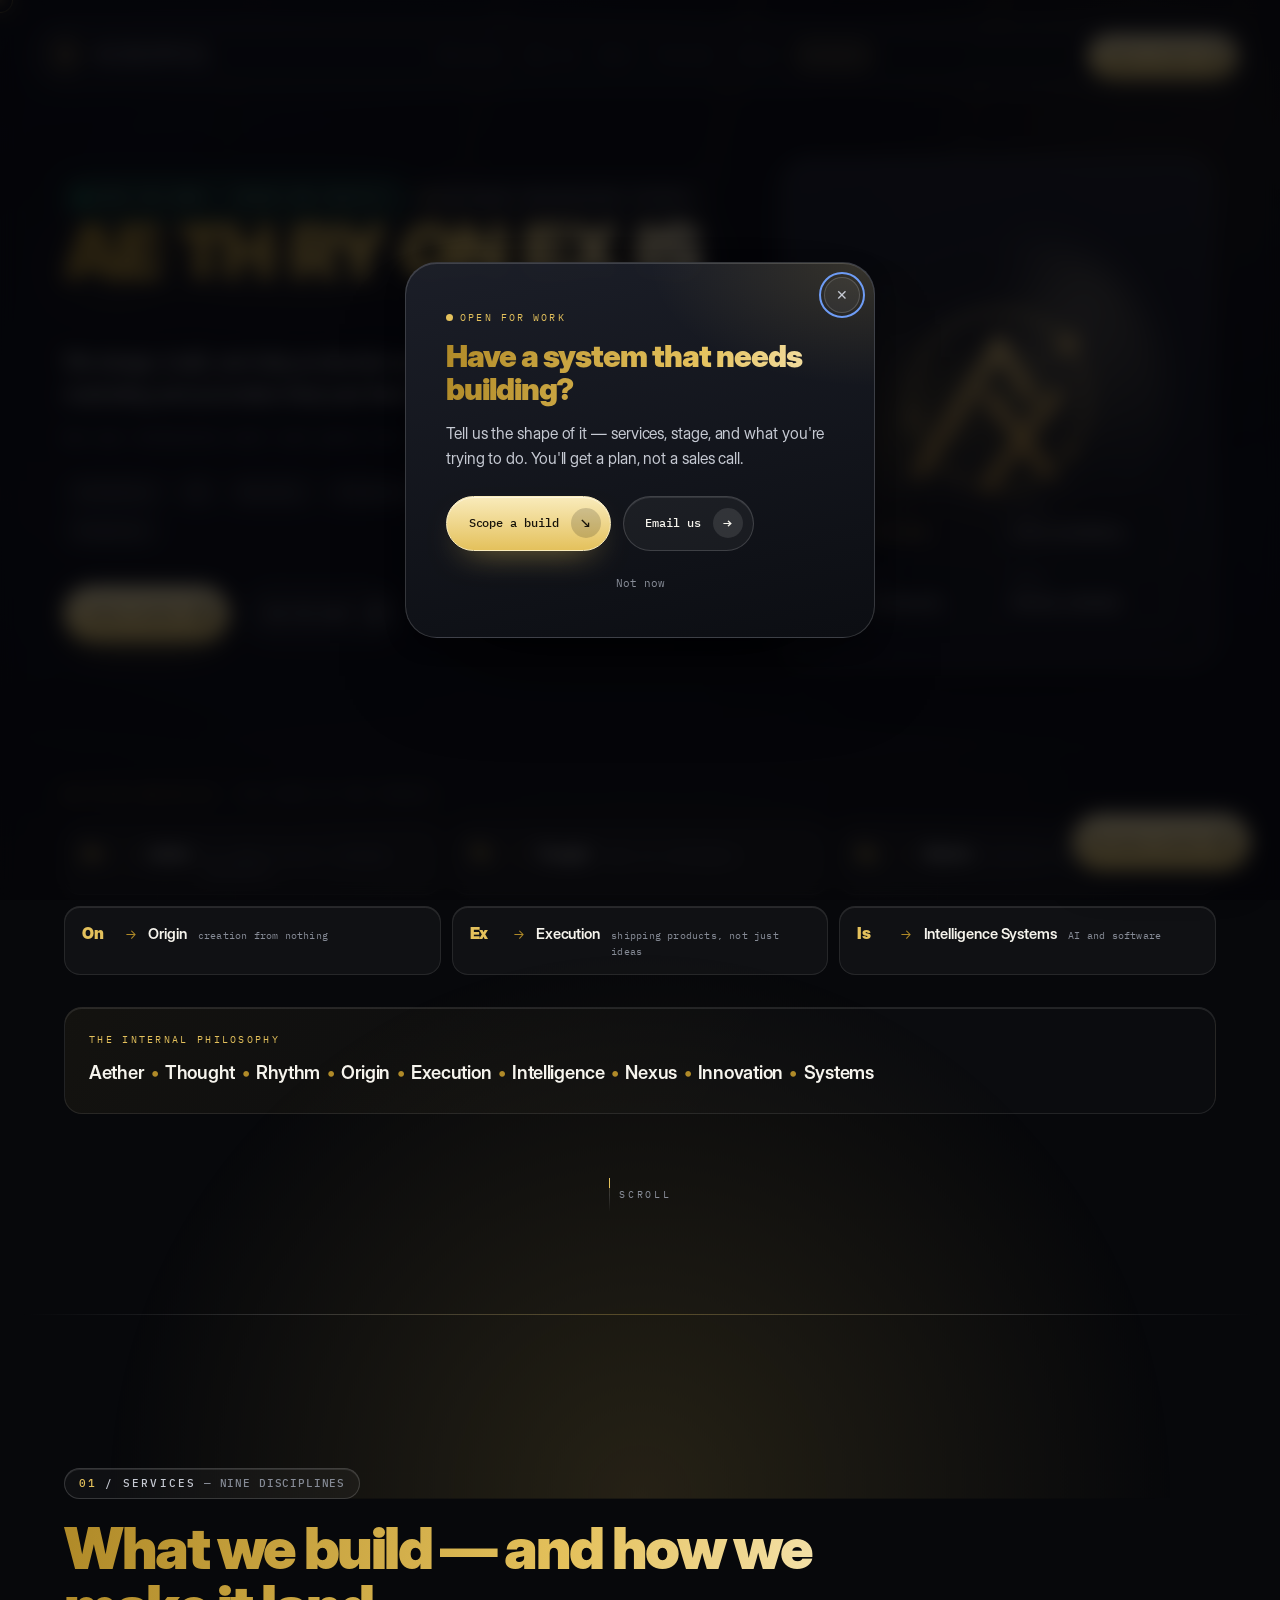
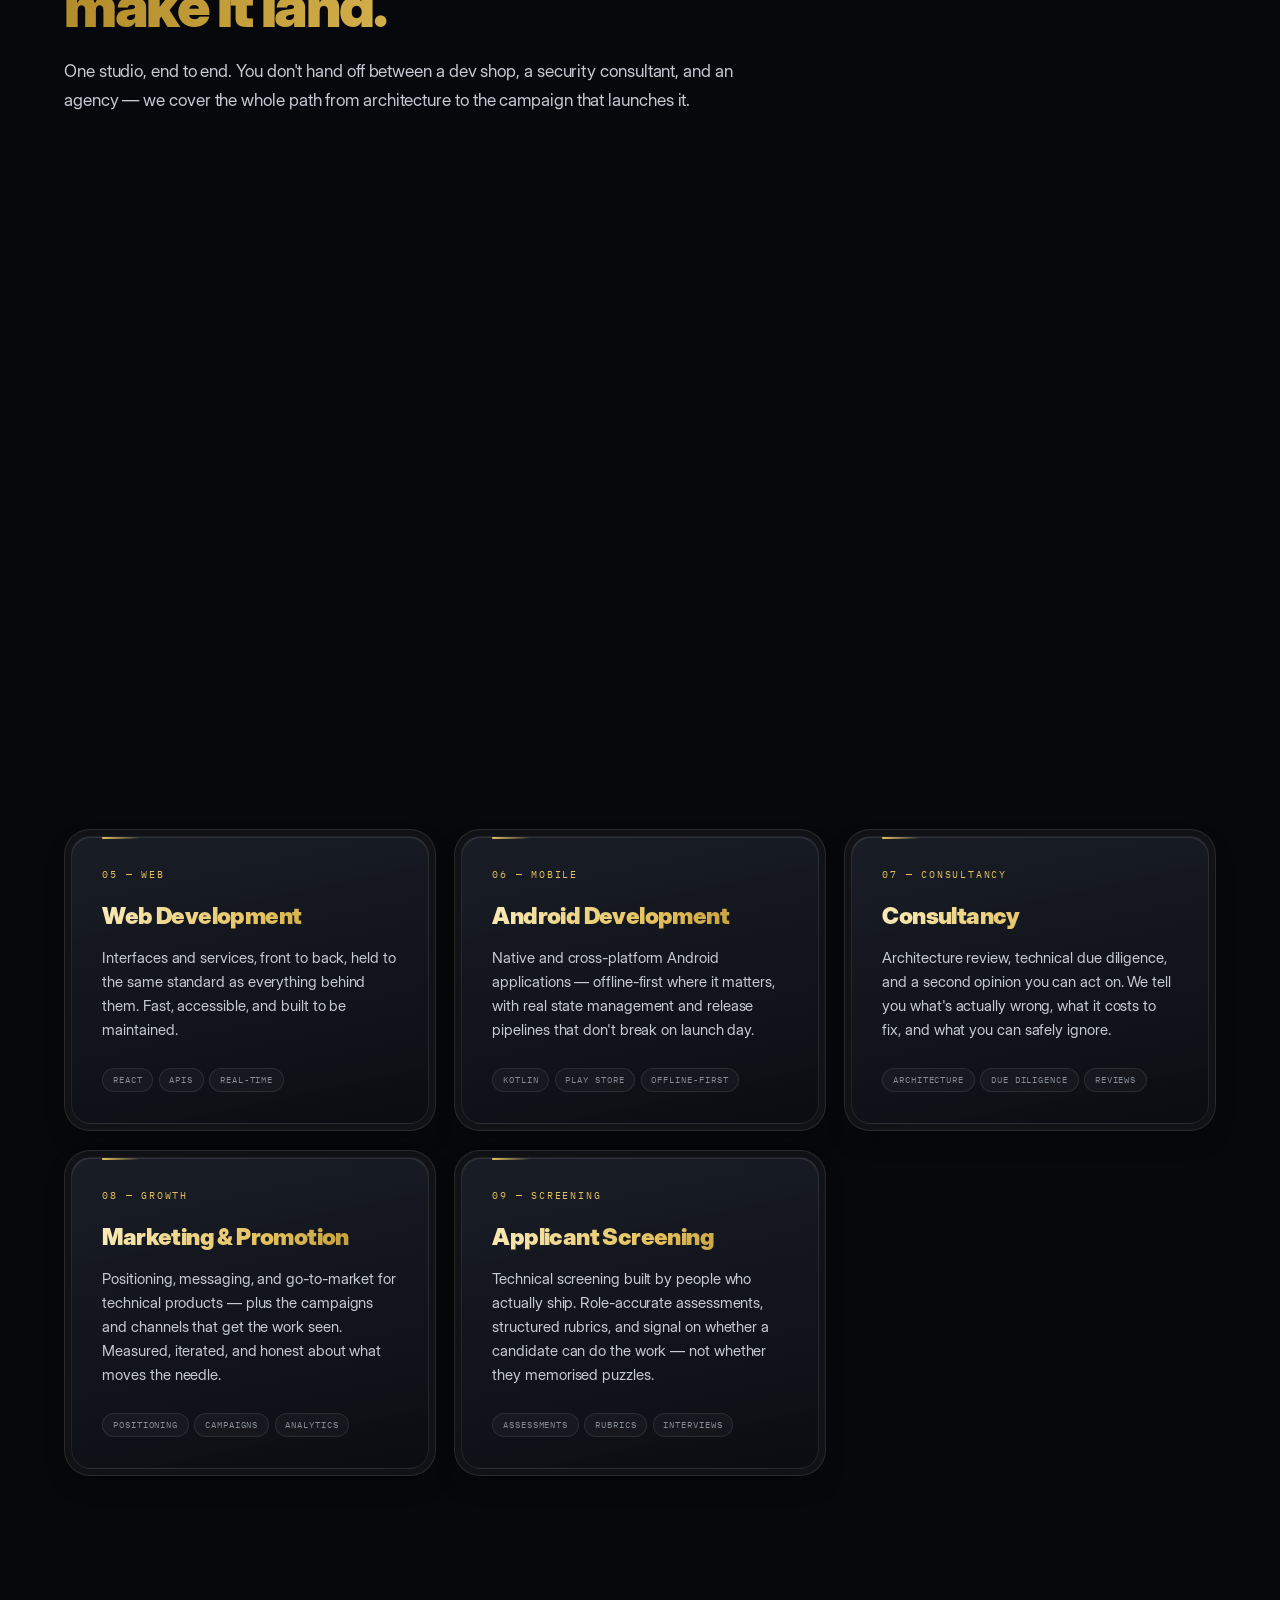
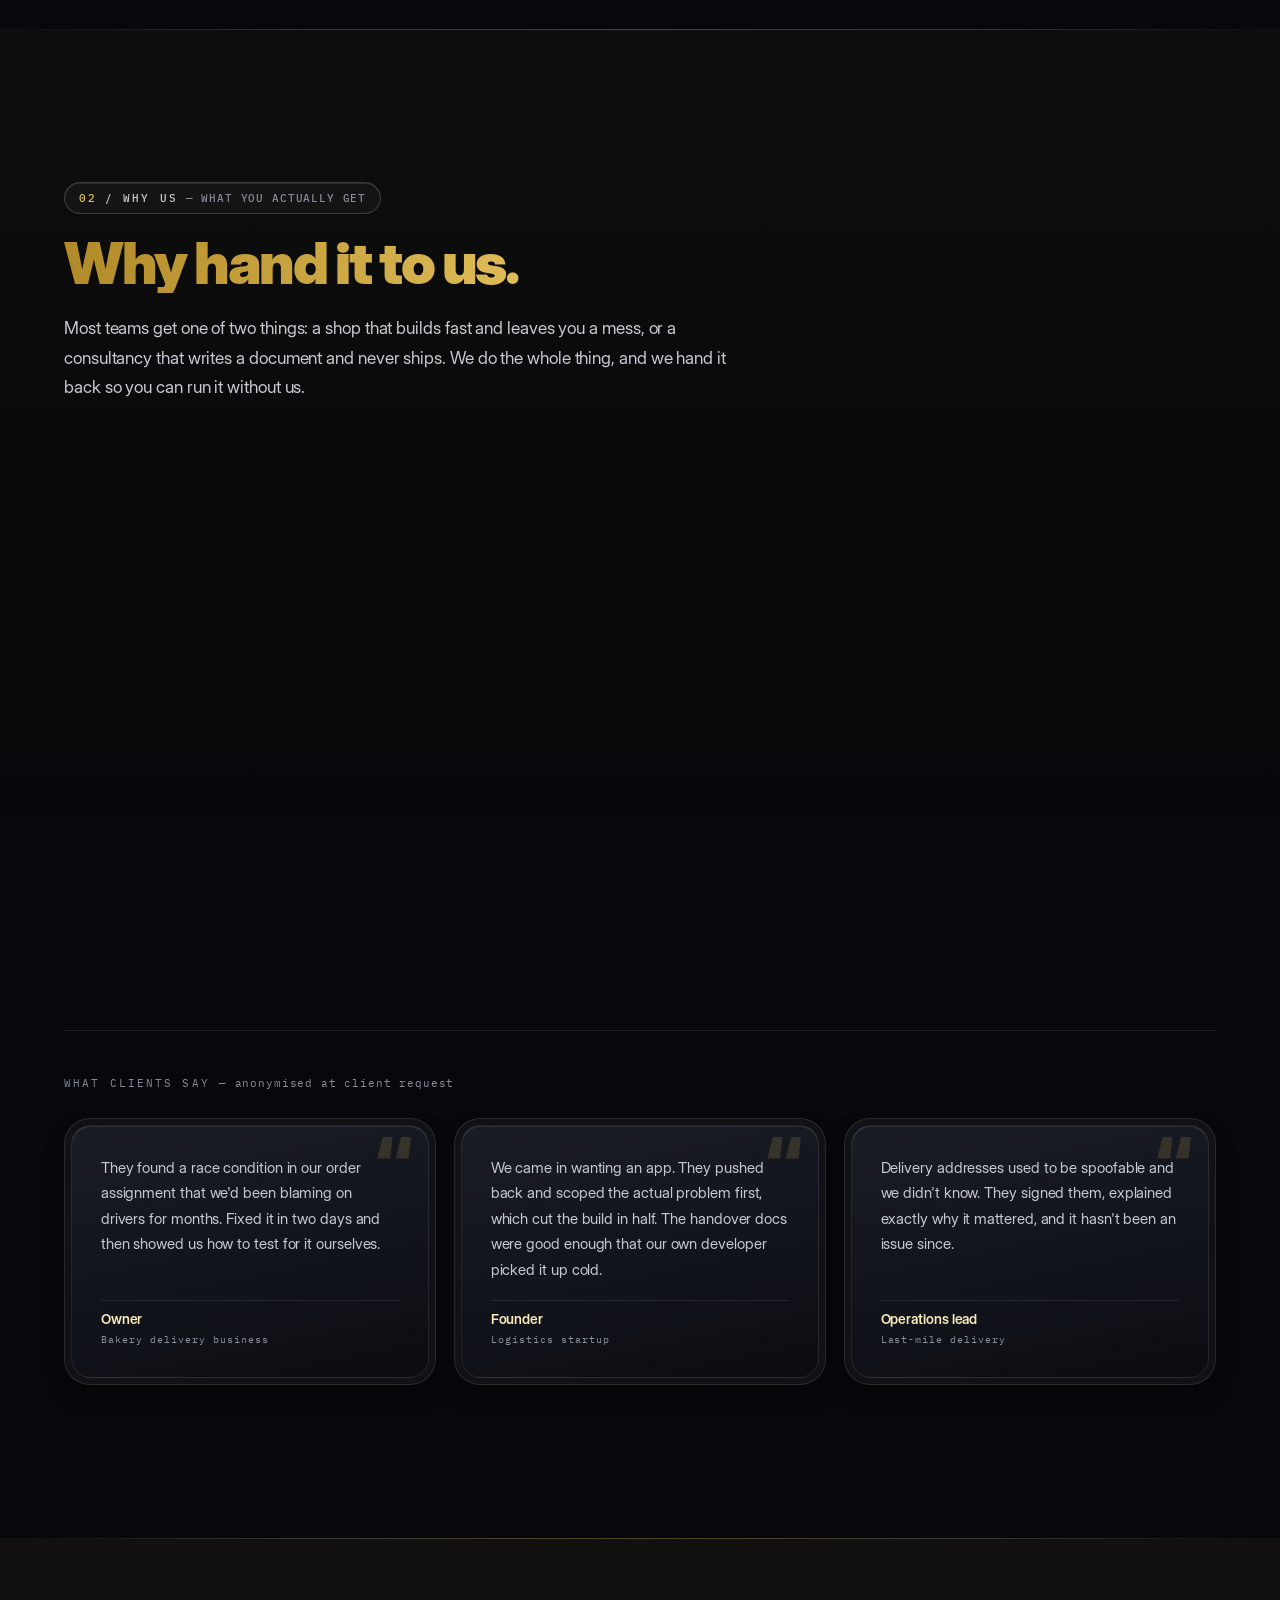
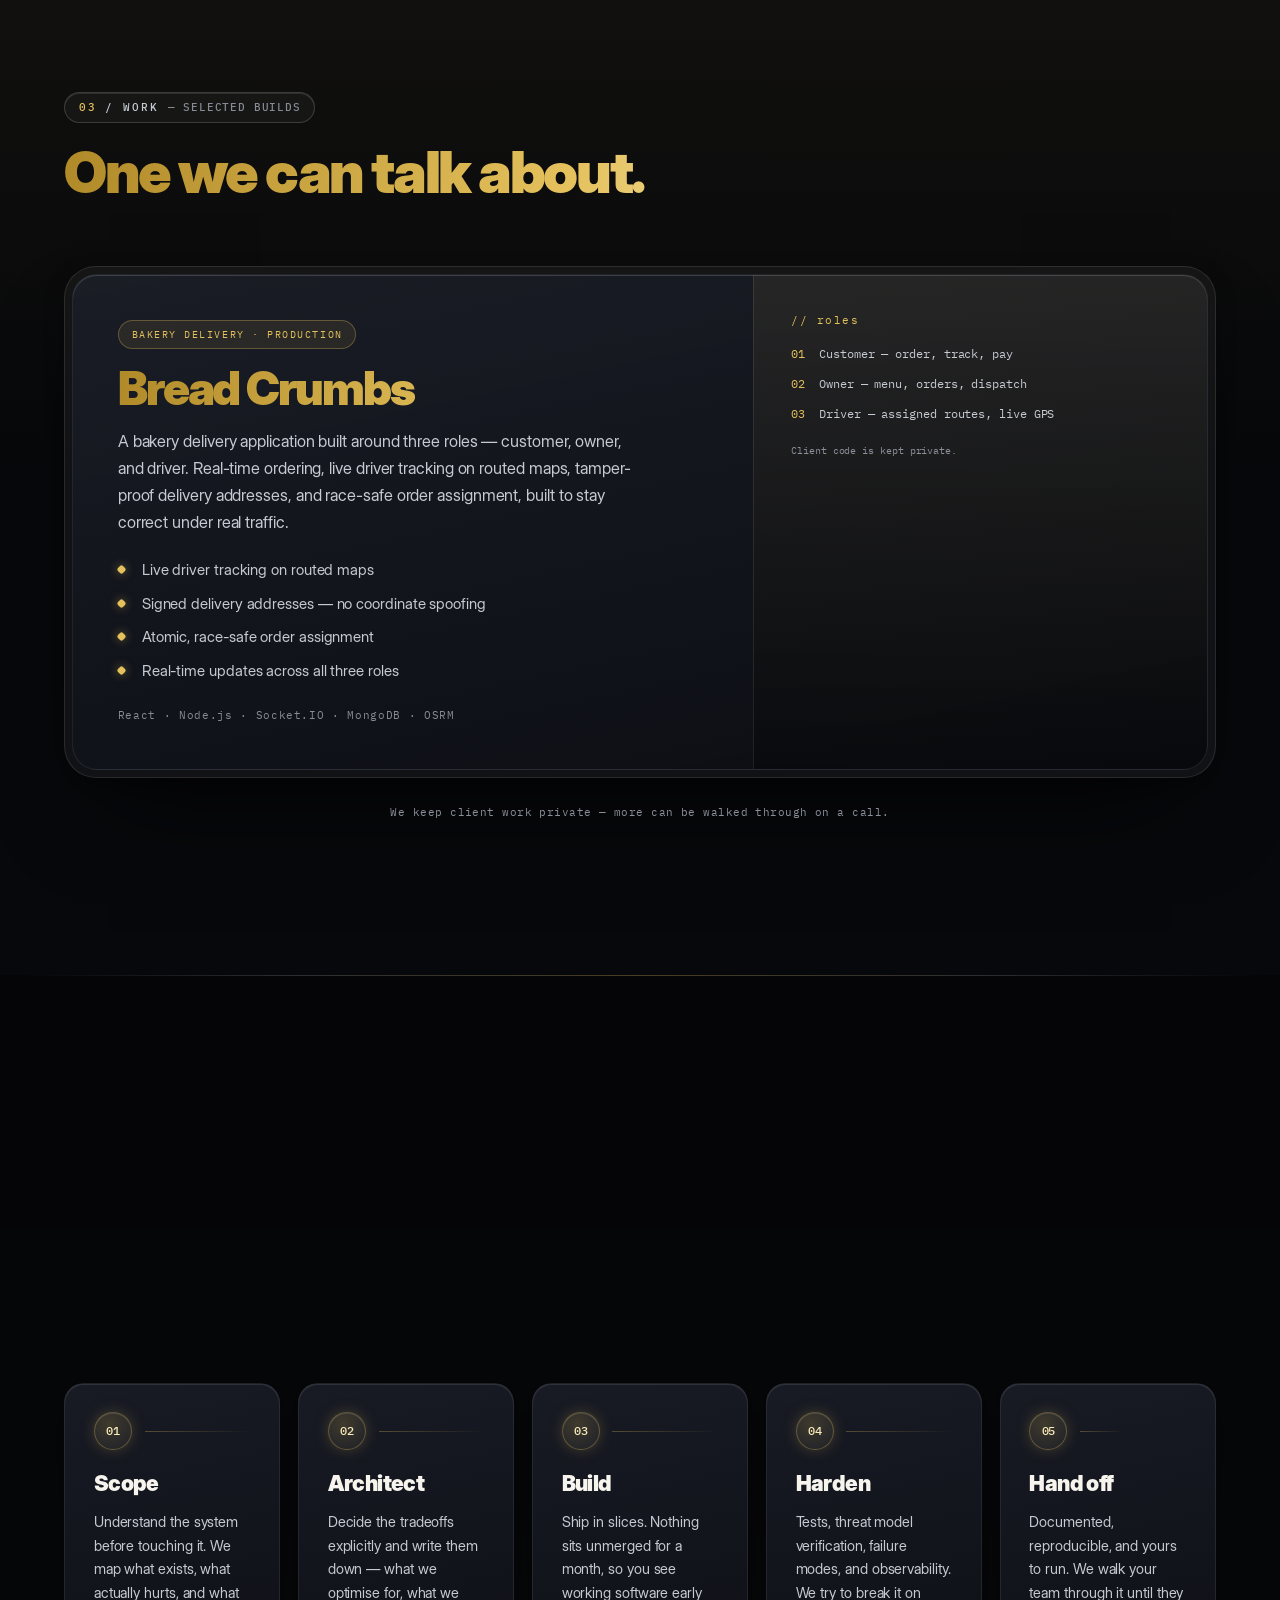
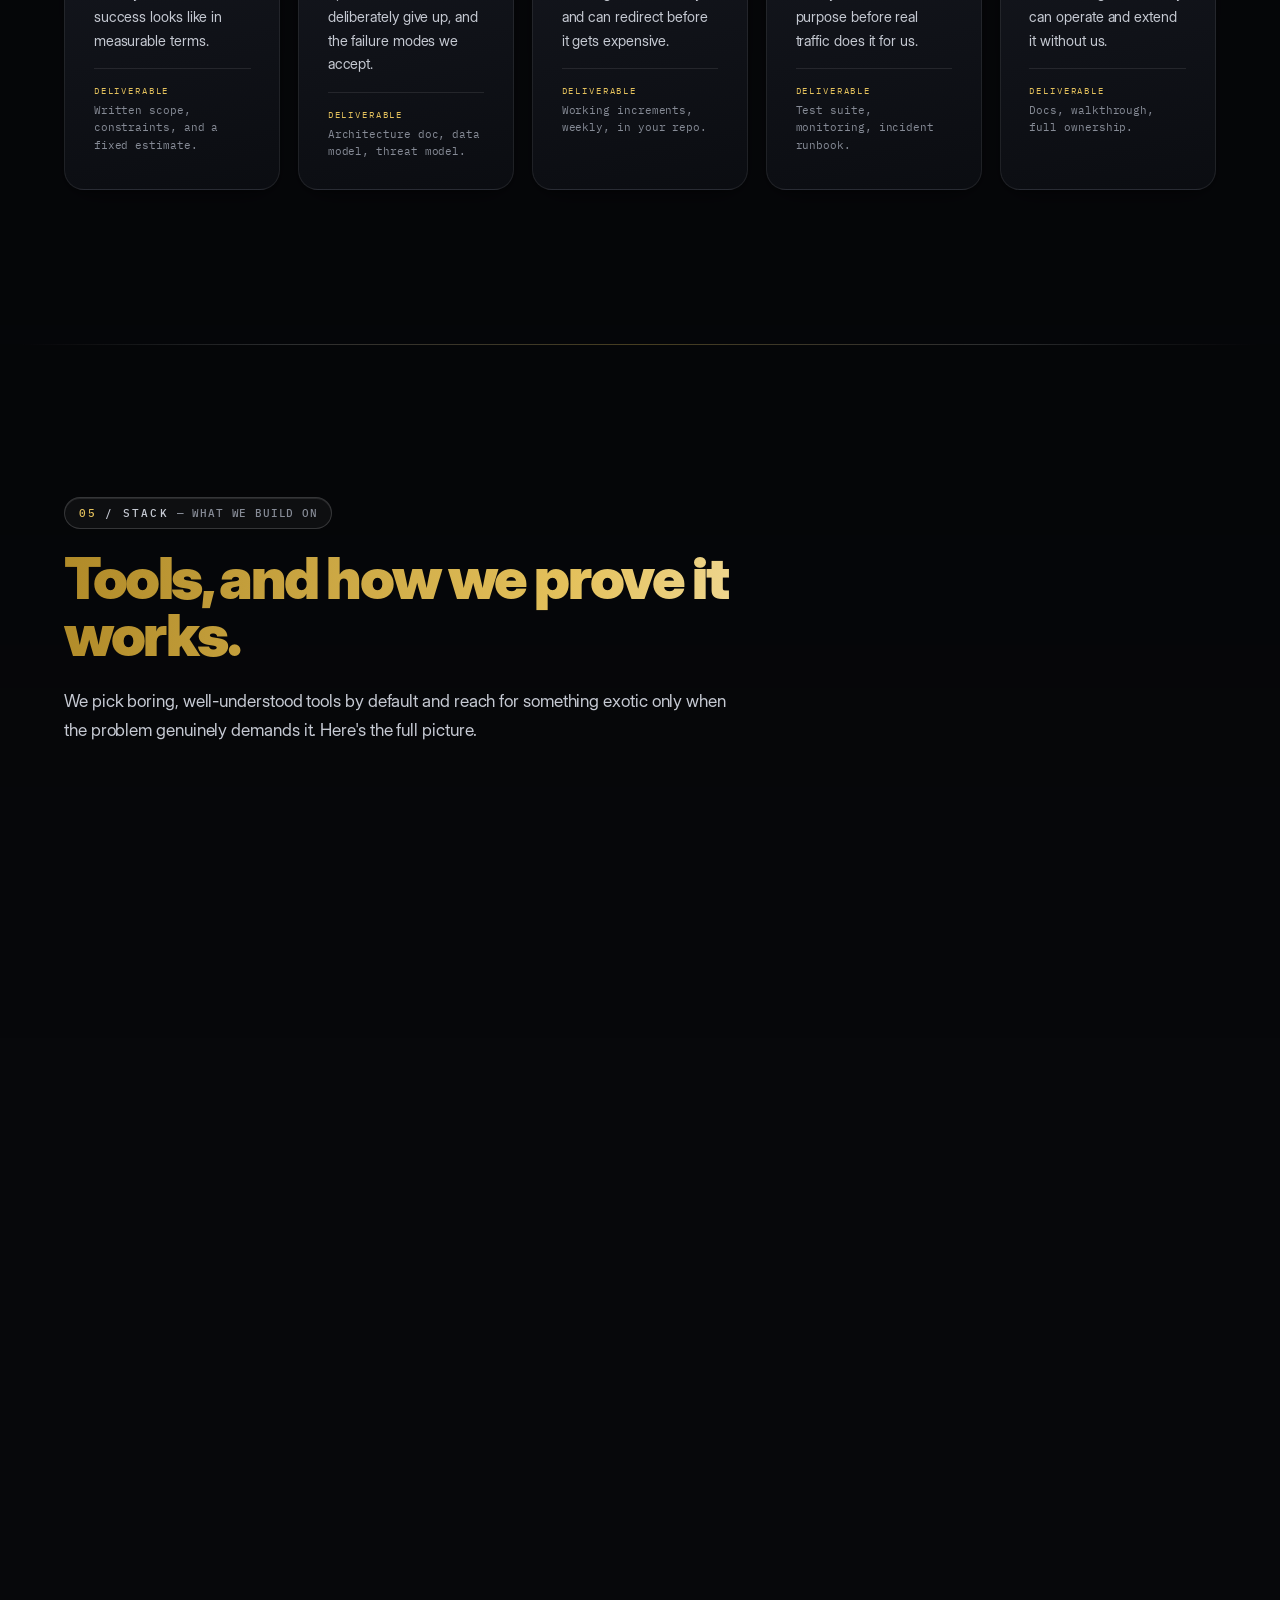
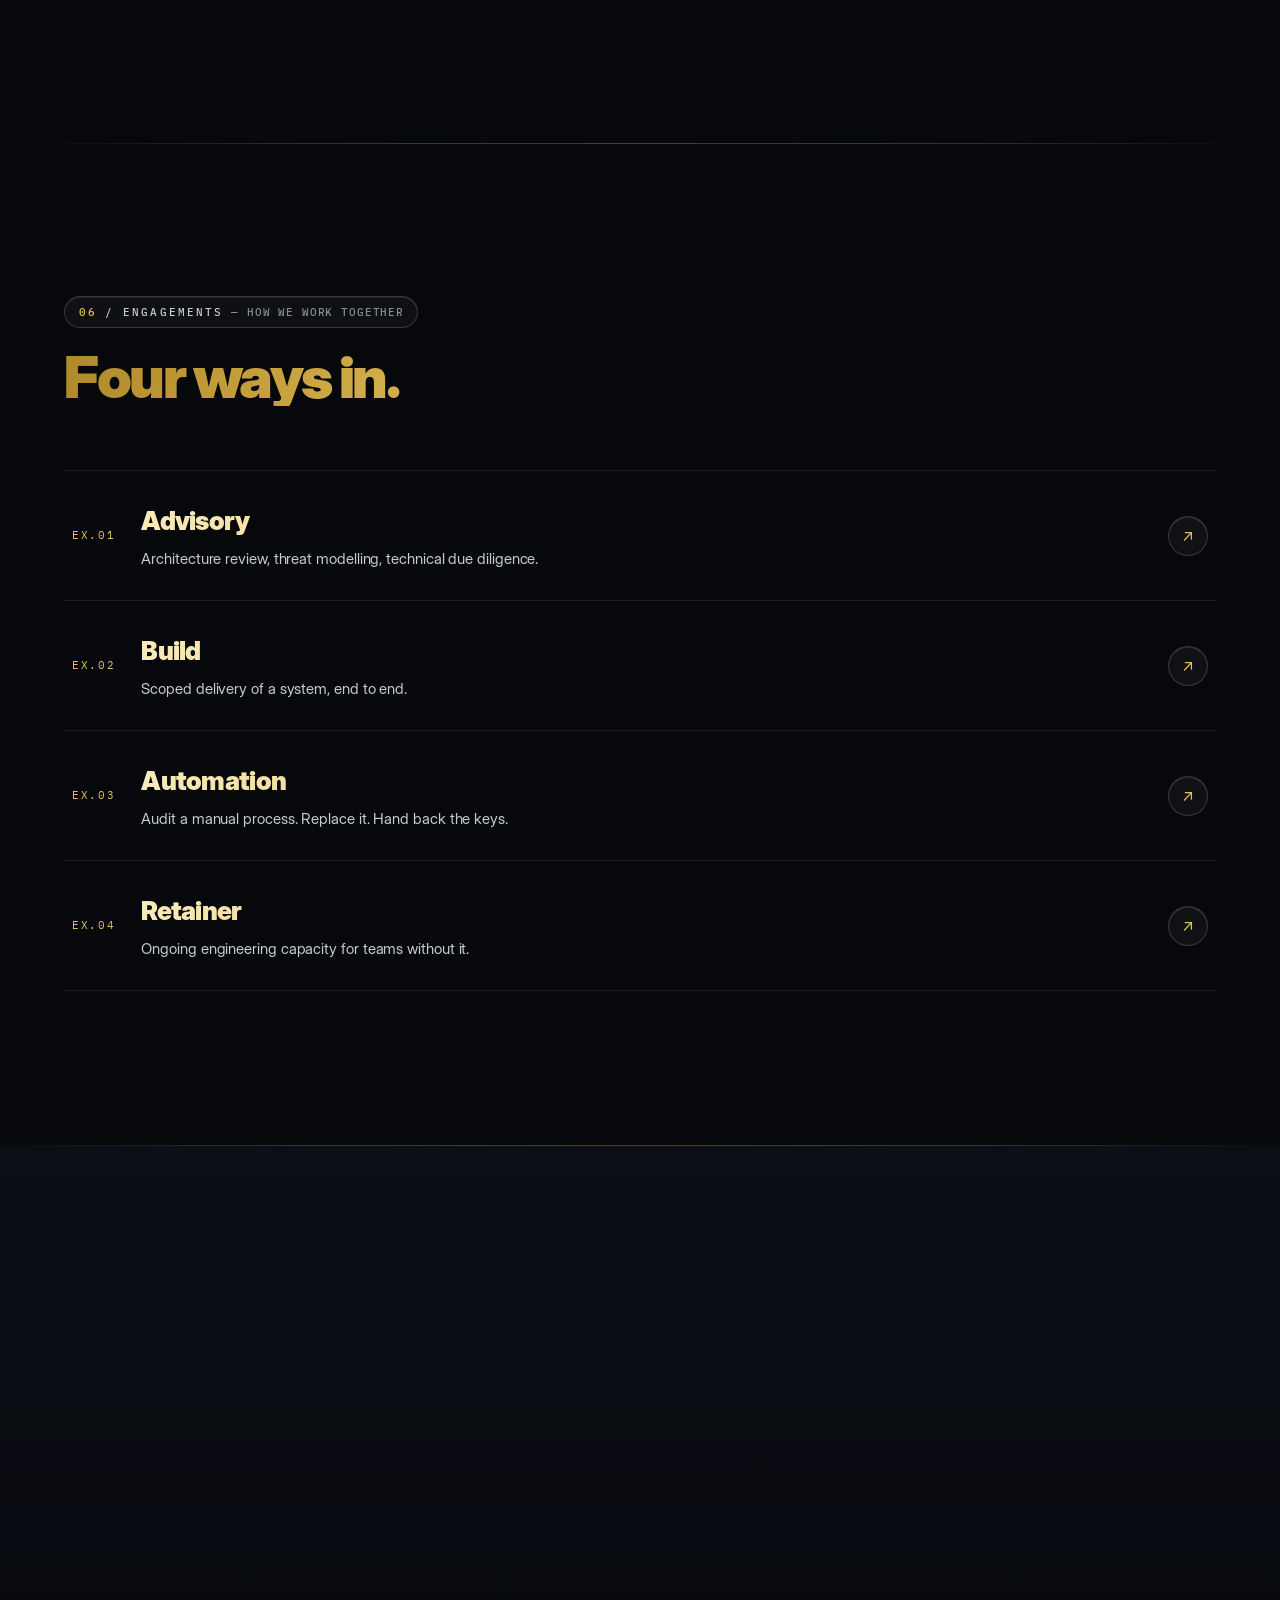
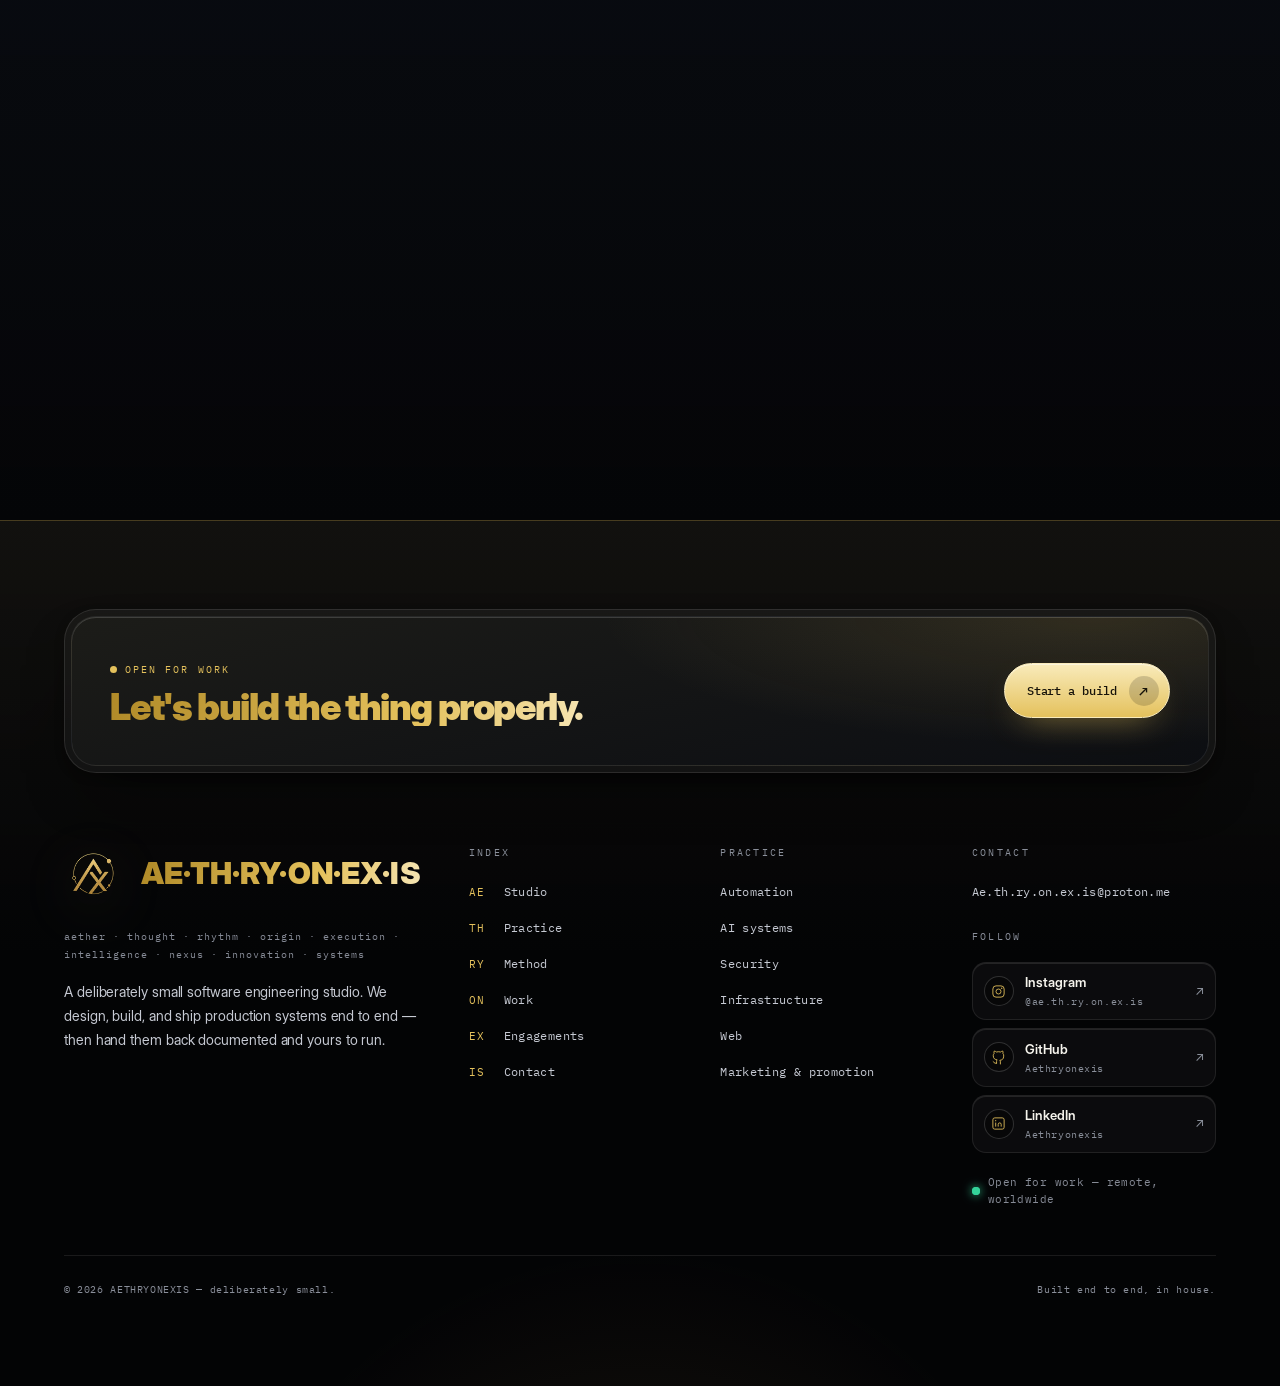
==== commit 65b6f605: "Carry the full name meaning through the site The source defines two distinct things that the site wa" ====
--- a/index.html
+++ b/index.html
@@ -5,14 +5,14 @@
     <meta name="viewport" content="width=device-width, initial-scale=1">
     <meta
       name="description"
-      content="AETHRYONEXIS — a software engineering studio. We design, build, and ship production systems end to end: automation, AI, security, infrastructure, and web."
+      content="AETHRYONEXIS — Aether, Thought, Rhythm, Origin, Execution, Intelligence Systems. A software engineering studio: AI, automation, cybersecurity, infrastructure, web, Android, consultancy, marketing, and applicant screening."
     >
     <meta name="theme-color" content="#07080B">
     <title>AETHRYONEXIS — Software Engineering Studio</title>
 
     <meta property="og:type" content="website">
     <meta property="og:title" content="AETHRYONEXIS — Software Engineering Studio">
-    <meta property="og:description" content="We design, build, and ship production systems end to end — automation, AI, security, infrastructure, and web.">
+    <meta property="og:description" content="Aether · Thought · Rhythm · Origin · Execution · Intelligence Systems. We design, build, and ship production systems end to end.">
     <meta property="og:image" content="assets/logo.png">
     <meta name="twitter:card" content="summary_large_image">
 
@@ -116,7 +116,7 @@
             <p class="beacon"><span class="beacon-dot" aria-hidden="true"></span>Open for work — taking new projects</p>
             <p class="eyebrow"><span class="eyebrow-dot" aria-hidden="true"></span>Software engineering studio</p>
             <h1 class="wordmark" id="hero-title" aria-label="AETHRYONEXIS">
-              <span class="syl">AE</span><span class="sep" aria-hidden="true">·</span><span class="syl">TH</span><span class="sep" aria-hidden="true">·</span><span class="syl">RY</span><span class="sep" aria-hidden="true">·</span><span class="syl">ON</span><span class="sep" aria-hidden="true">·</span><span class="syl">EX</span><span class="sep" aria-hidden="true">·</span><span class="syl gold">IS</span>
+              <span class="syl" title="Aether — the highest heavens, limitless possibility">AE</span><span class="sep" aria-hidden="true">·</span><span class="syl" title="Thought — ideas and intelligence">TH</span><span class="sep" aria-hidden="true">·</span><span class="syl" title="Rhythm — continuous building and iteration">RY</span><span class="sep" aria-hidden="true">·</span><span class="syl" title="Origin — creation from nothing">ON</span><span class="sep" aria-hidden="true">·</span><span class="syl" title="Execution — shipping products, not just ideas">EX</span><span class="sep" aria-hidden="true">·</span><span class="syl gold" title="Intelligence Systems — AI and software">IS</span>
             </h1>
             <p class="lede">We design, build, and ship production systems end to end — and the marketing and promotion that puts them in front of the right people.</p>
             <p class="sub-line">New name. Deliberately small. Work speaks first.</p>
@@ -151,13 +151,18 @@
         <div class="wrap name-decode reveal">
           <p class="nd-head"><span>AE·TH·RY·ON·EX·IS</span> — the name is the thesis</p>
           <ul class="nd-list">
-            <li class="nd-item"><span class="nd-syl">Ae</span><span class="nd-name">Aether</span><span class="nd-desc">the highest heavens, limitless possibility</span></li>
-            <li class="nd-item"><span class="nd-syl">Th</span><span class="nd-name">Thought</span><span class="nd-desc">ideas and intelligence</span></li>
-            <li class="nd-item"><span class="nd-syl">Ry</span><span class="nd-name">Rhythm</span><span class="nd-desc">continuous building and iteration</span></li>
-            <li class="nd-item"><span class="nd-syl">On</span><span class="nd-name">Origin</span><span class="nd-desc">creation from nothing</span></li>
-            <li class="nd-item"><span class="nd-syl">Ex</span><span class="nd-name">Execution</span><span class="nd-desc">shipping products, not just ideas</span></li>
-            <li class="nd-item"><span class="nd-syl">Is</span><span class="nd-name">Intelligence Systems</span><span class="nd-desc">AI and software</span></li>
+            <li class="nd-item"><span class="nd-syl">Ae</span><span class="nd-arrow" aria-hidden="true">→</span><span class="nd-name">Aether</span><span class="nd-desc">the highest heavens, limitless possibility</span></li>
+            <li class="nd-item"><span class="nd-syl">Th</span><span class="nd-arrow" aria-hidden="true">→</span><span class="nd-name">Thought</span><span class="nd-desc">ideas and intelligence</span></li>
+            <li class="nd-item"><span class="nd-syl">Ry</span><span class="nd-arrow" aria-hidden="true">→</span><span class="nd-name">Rhythm</span><span class="nd-desc">continuous building and iteration</span></li>
+            <li class="nd-item"><span class="nd-syl">On</span><span class="nd-arrow" aria-hidden="true">→</span><span class="nd-name">Origin</span><span class="nd-desc">creation from nothing</span></li>
+            <li class="nd-item"><span class="nd-syl">Ex</span><span class="nd-arrow" aria-hidden="true">→</span><span class="nd-name">Execution</span><span class="nd-desc">shipping products, not just ideas</span></li>
+            <li class="nd-item"><span class="nd-syl">Is</span><span class="nd-arrow" aria-hidden="true">→</span><span class="nd-name">Intelligence Systems</span><span class="nd-desc">AI and software</span></li>
           </ul>
+
+          <p class="nd-philosophy">
+            <span class="nd-philosophy-label">The internal philosophy</span>
+            <span class="nd-philosophy-words">Aether <i>•</i> Thought <i>•</i> Rhythm <i>•</i> Origin <i>•</i> Execution <i>•</i> Intelligence <i>•</i> Nexus <i>•</i> Innovation <i>•</i> Systems</span>
+          </p>
         </div>
 
         <a class="scroll-hint" href="#services" aria-label="Scroll to practice">
@@ -736,7 +741,7 @@
               <img class="footer-logo" src="assets/logo.png" alt="" width="60" height="60">
               <p class="footer-word">AE·TH·RY·ON·EX·IS</p>
             </div>
-            <p class="footer-expansion">aether · thought · rhythm · origin · execution · intelligence systems</p>
+            <p class="footer-expansion">aether · thought · rhythm · origin · execution · intelligence · nexus · innovation · systems</p>
             <p class="footer-blurb">A deliberately small software engineering studio. We design, build, and ship production systems end to end — then hand them back documented and yours to run.</p>
           </div>
 
--- a/styles.css
+++ b/styles.css
@@ -118,7 +118,21 @@
   border-top-color: rgba(249, 235, 187, 0.85);
   animation: spin 1.5s var(--ease) infinite;
 }
-.loader-word { margin: 1.4rem 0 0; font-family: var(--mono); font-size: 0.76rem; letter-spacing: 0.34em; color: var(--platinum); }
+/* letter-spacing appends a trailing space after the final glyph, so the rendered text is wider
+   than the shrink-wrapped grid track — enough to push "IS" onto a second line on narrow screens
+   or under a wider fallback font. Pull that trailing space back with a negative right margin,
+   keep the word on one line, and scale the tracking down on small viewports. */
+.loader-word {
+  margin: 1.4rem -0.34em 0 0;
+  font-family: var(--mono);
+  font-size: clamp(0.6rem, 2.8vw, 0.76rem);
+  letter-spacing: 0.34em;
+  white-space: nowrap;
+  color: var(--platinum);
+}
+@media (max-width: 360px) {
+  .loader-word { letter-spacing: 0.22em; margin-right: -0.22em; }
+}
 .loader-bar { margin-top: 1.1rem; width: 160px; height: 2px; border-radius: 2px; background: rgba(255, 255, 255, 0.1); overflow: hidden; }
 .loader-bar span { display: block; height: 100%; width: 38%; background: linear-gradient(90deg, transparent, var(--gold), transparent); animation: loadbar 1.1s var(--ease) infinite; }
 @keyframes loadbar { 0% { transform: translateX(-130%); } 100% { transform: translateX(380%); } }
@@ -1288,3 +1302,30 @@
   border-color: rgba(249, 235, 187, 0.7);
 }
 @media (hover: none), (prefers-reduced-motion: reduce) { .cursor-glow { display: none !important; } }
+
+/* ============================================================
+   NAME DECODE — mapping arrows + nine-word philosophy
+   ============================================================ */
+.nd-arrow { flex: 0 0 auto; color: var(--gold-lo); font-size: 0.8rem; line-height: 1; }
+
+.nd-philosophy {
+  display: grid; gap: 0.6rem;
+  margin: clamp(1.4rem, 3vw, 2rem) 0 0;
+  padding: clamp(1.1rem, 2.4vw, 1.5rem);
+  border: 1px solid var(--line); border-radius: 18px;
+  background: linear-gradient(120deg, rgba(228, 193, 92, 0.06), rgba(255, 255, 255, 0.02) 60%);
+  box-shadow: var(--inset);
+}
+.nd-philosophy-label {
+  font-family: var(--mono); font-size: 0.6rem; letter-spacing: 0.24em;
+  text-transform: uppercase; color: var(--gold);
+}
+.nd-philosophy-words {
+  font-family: var(--display); font-weight: 600;
+  font-size: clamp(0.92rem, 2.2vw, 1.15rem); letter-spacing: -0.015em;
+  line-height: 1.7; color: var(--platinum);
+}
+.nd-philosophy-words i { font-style: normal; margin: 0 0.15em; color: var(--gold-lo); }
+
+/* hero syllables carry their meaning on hover */
+.wordmark .syl { cursor: help; }
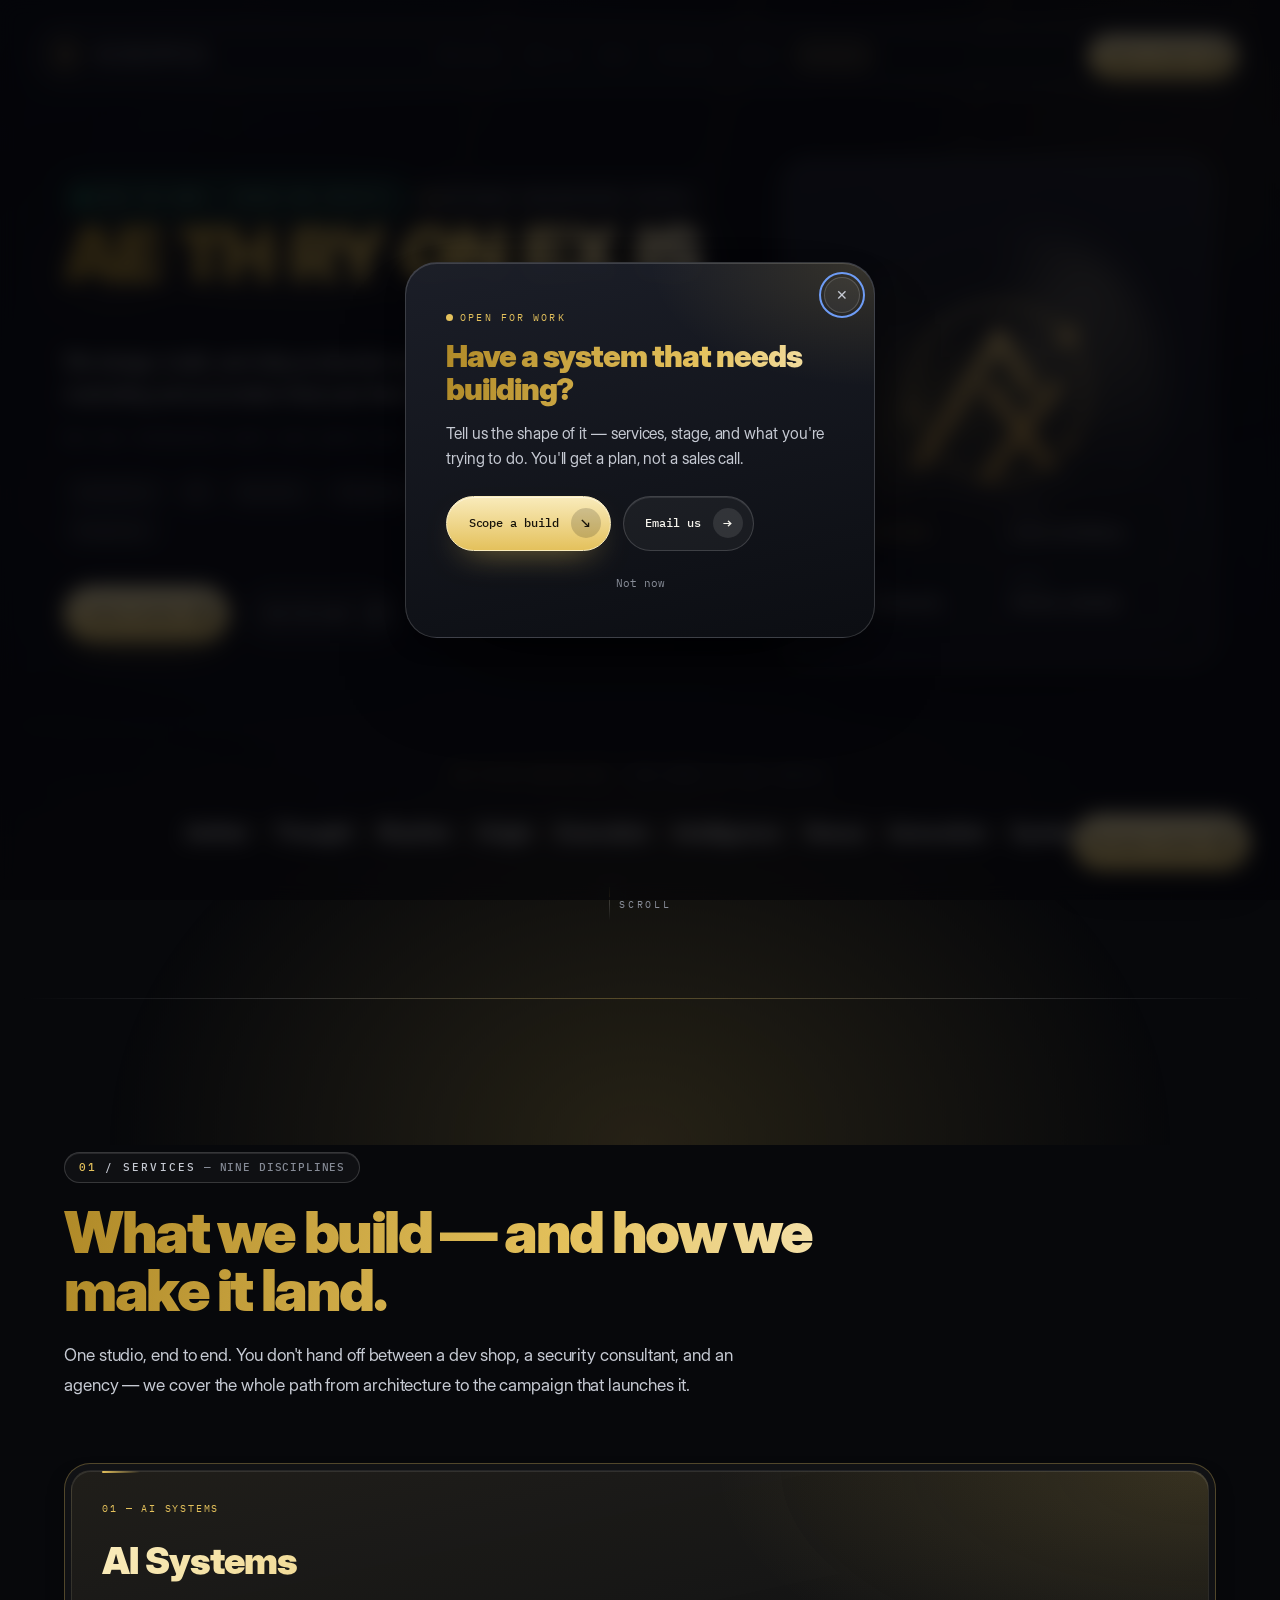
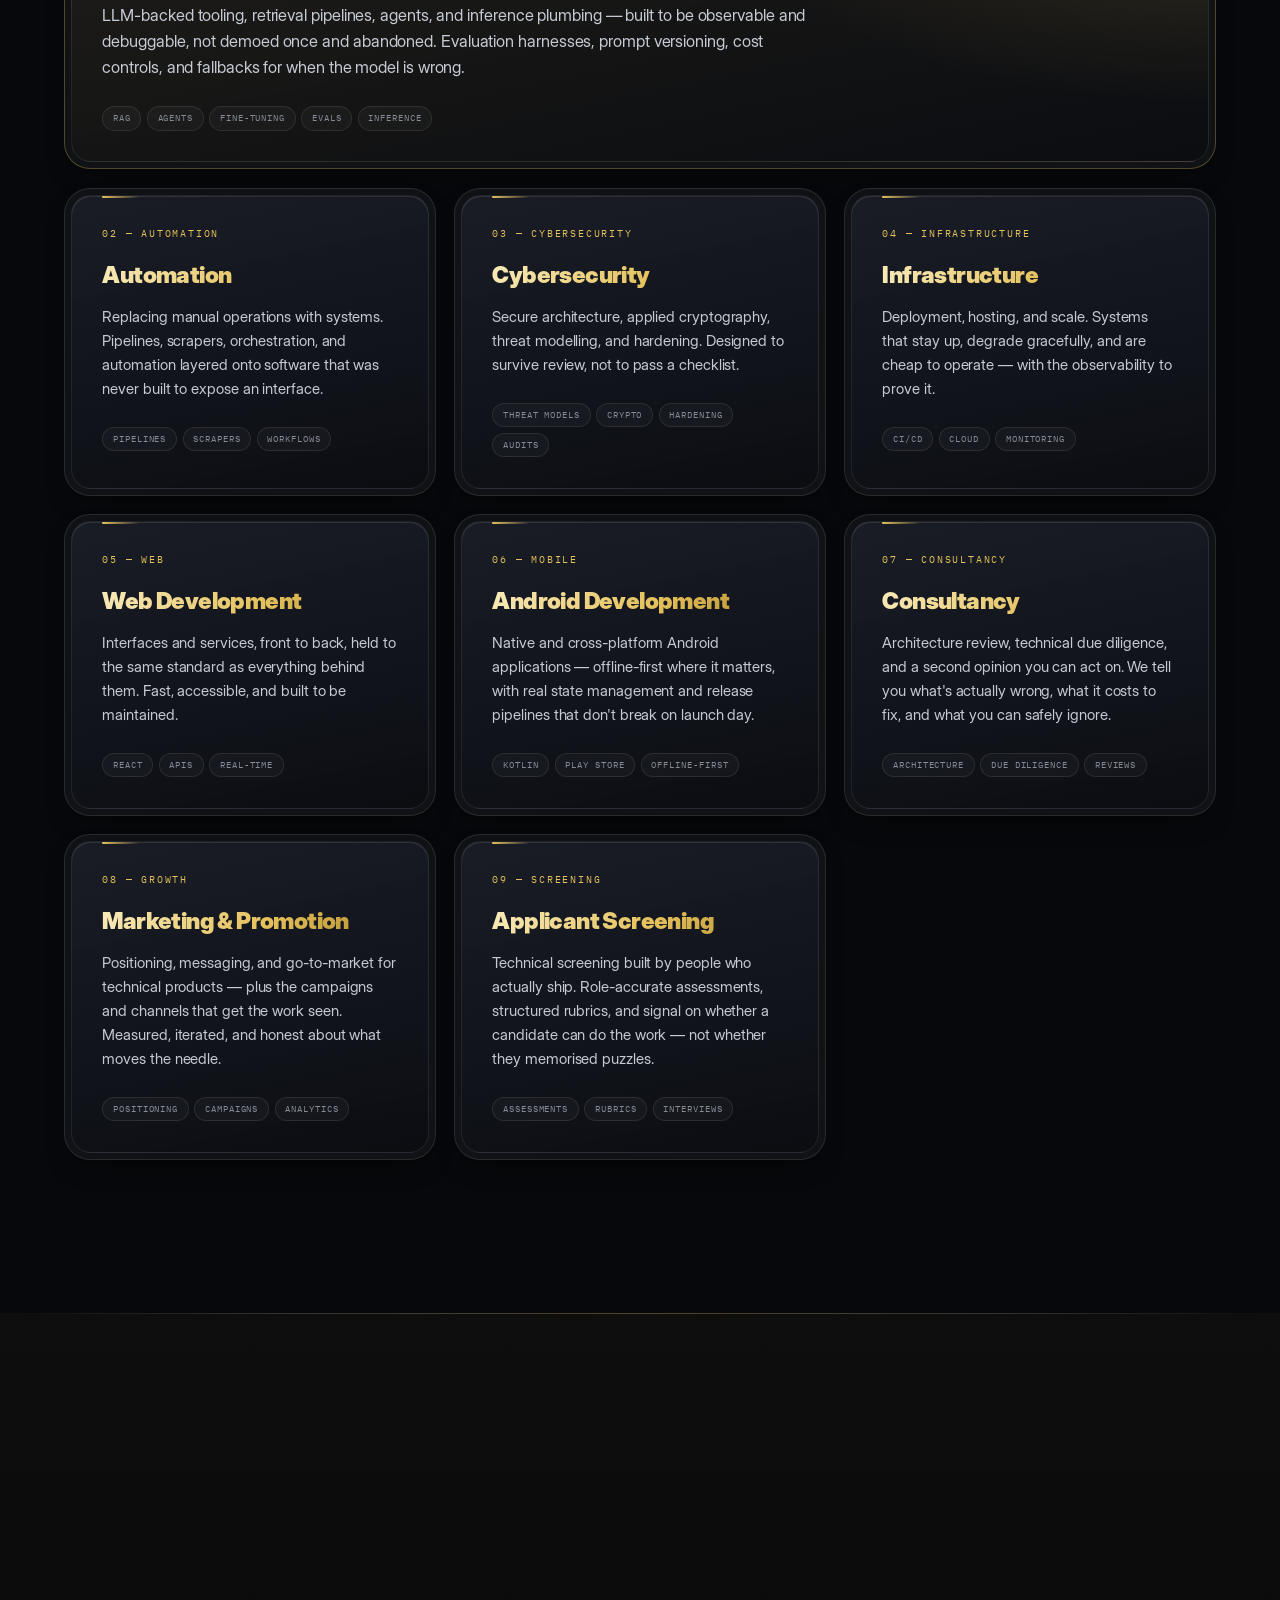
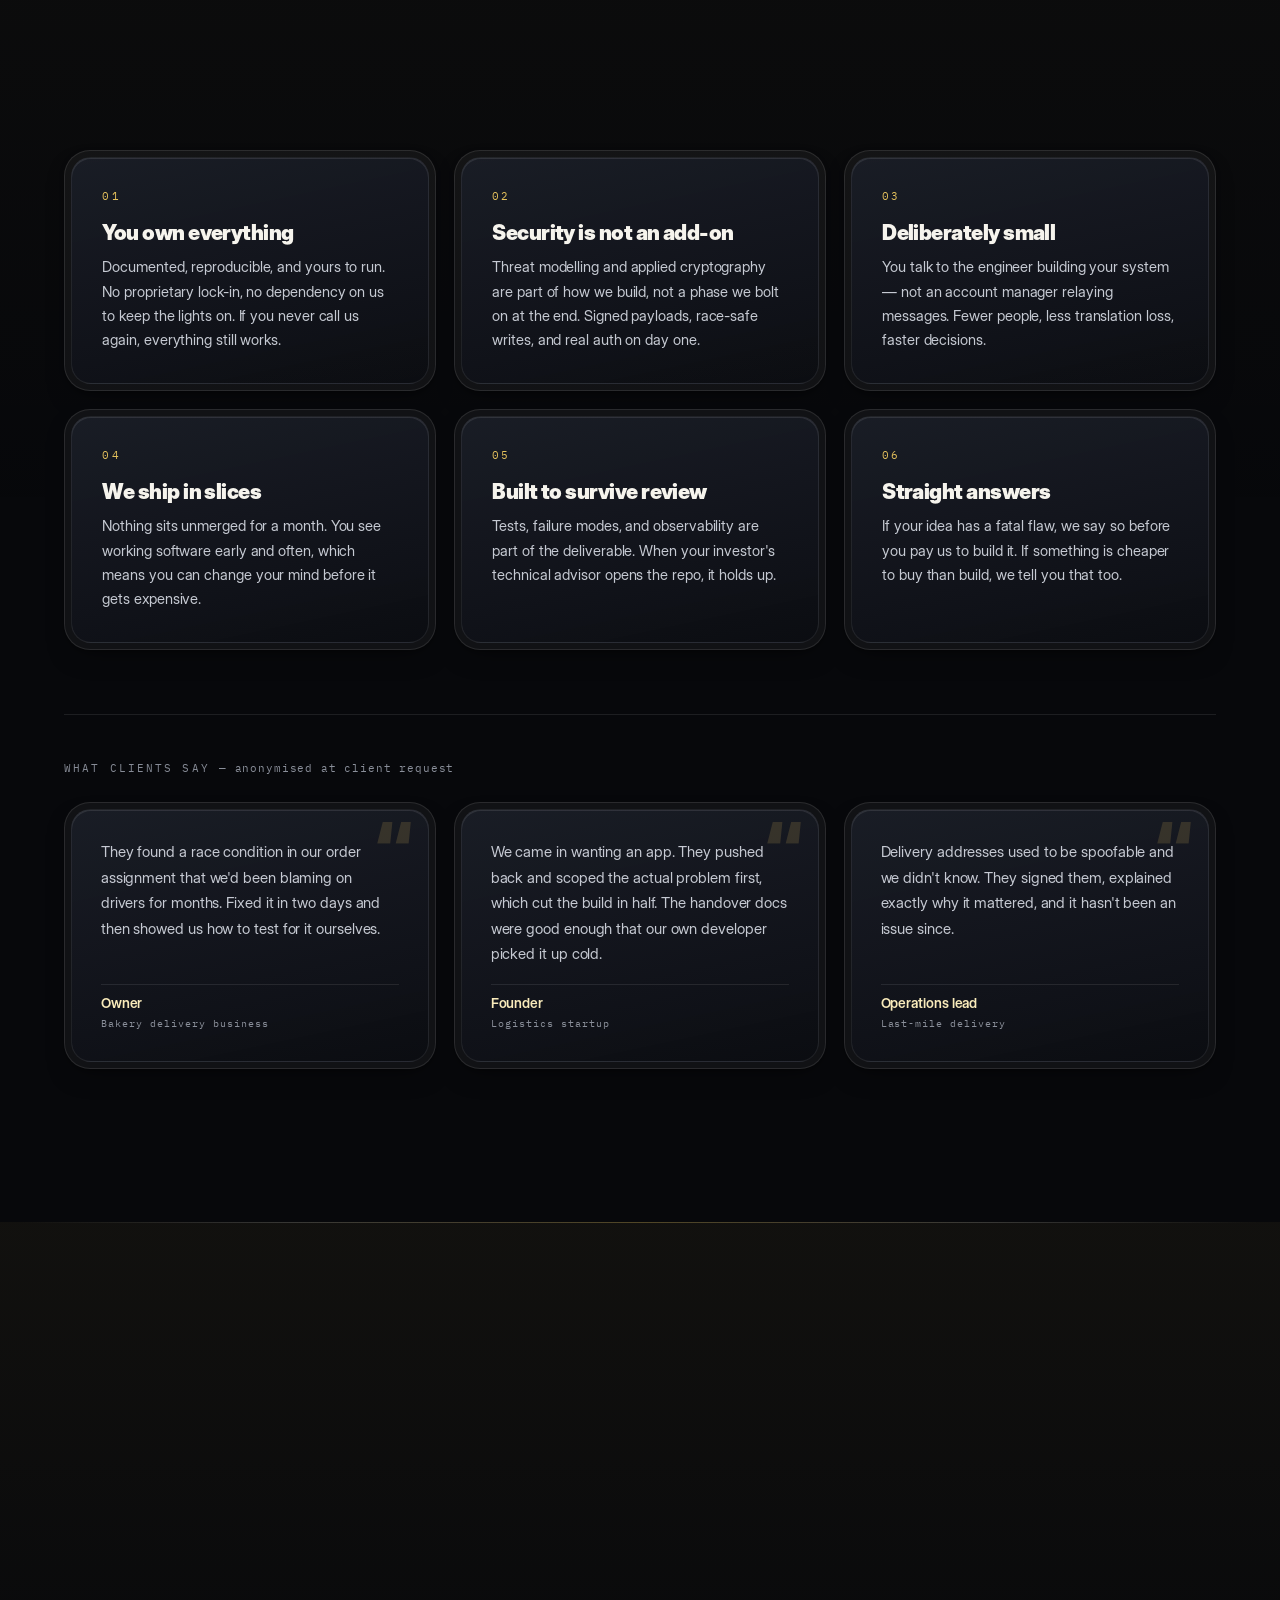
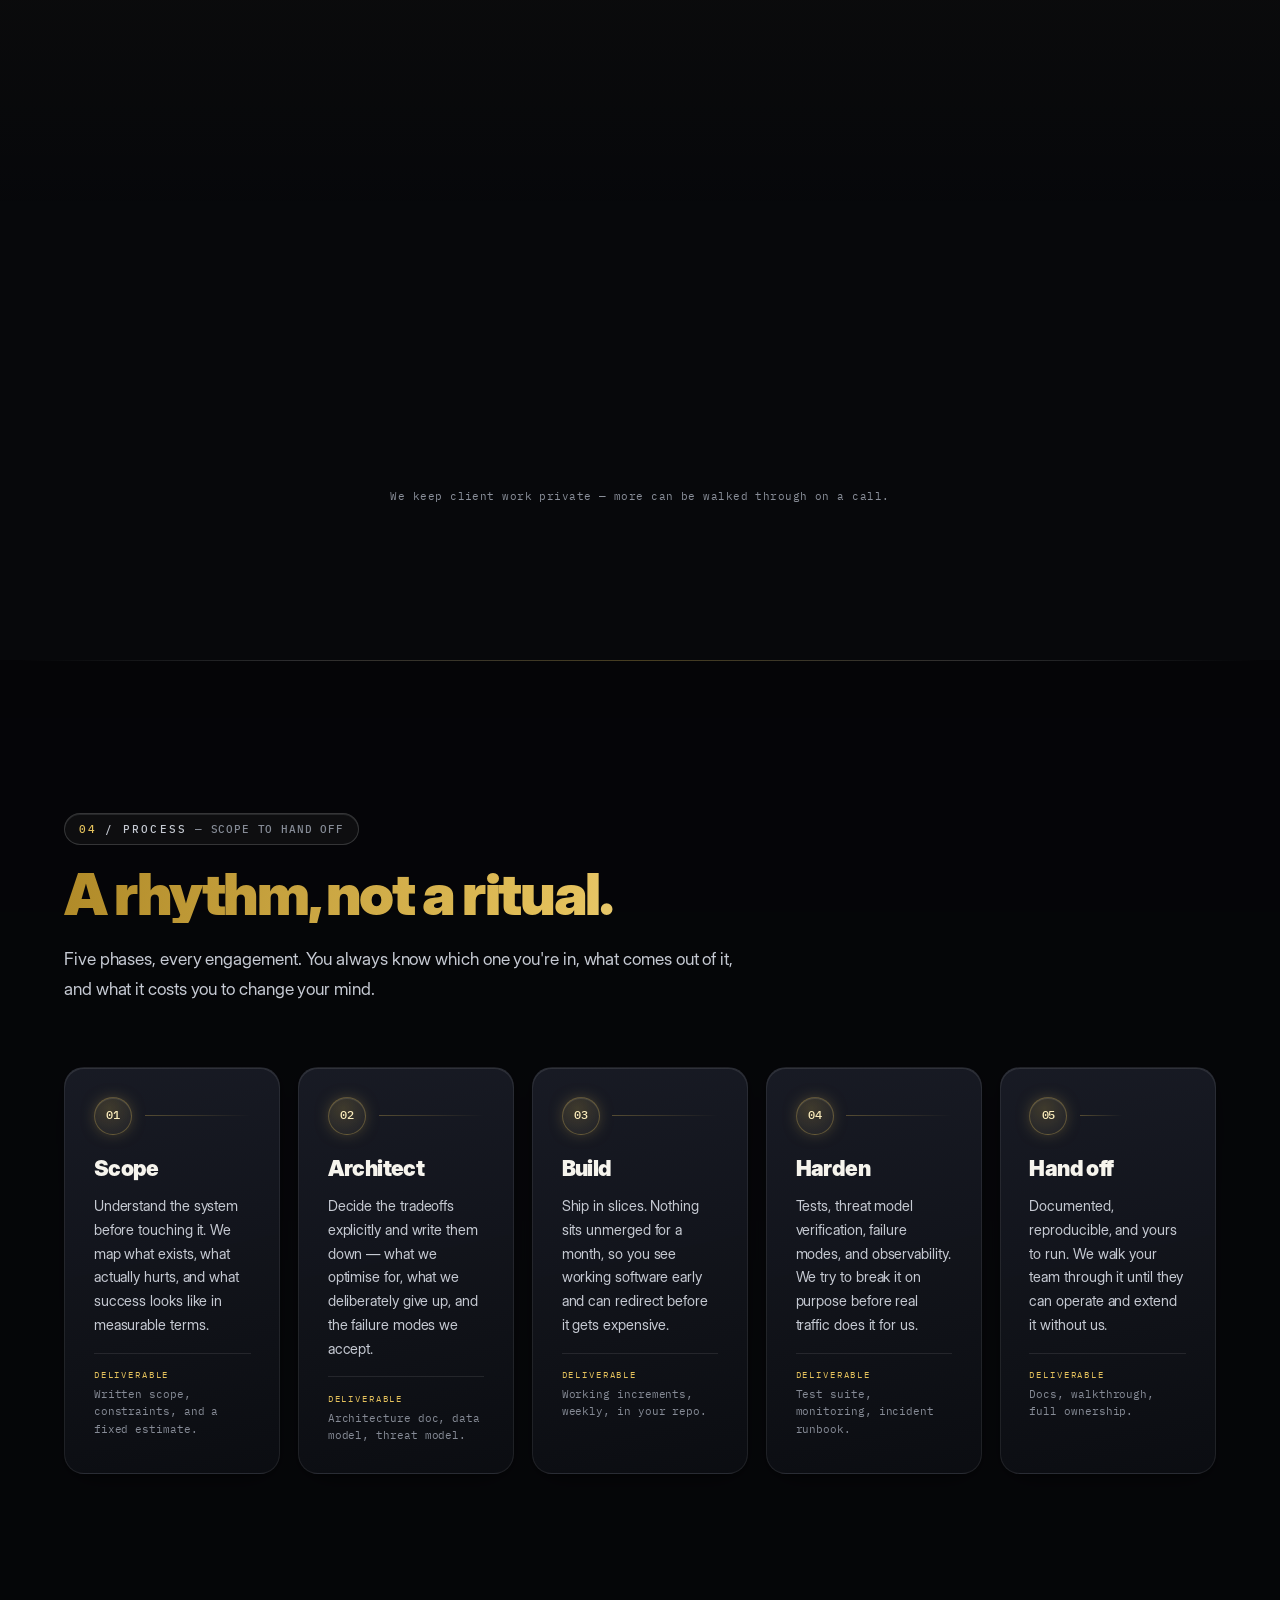
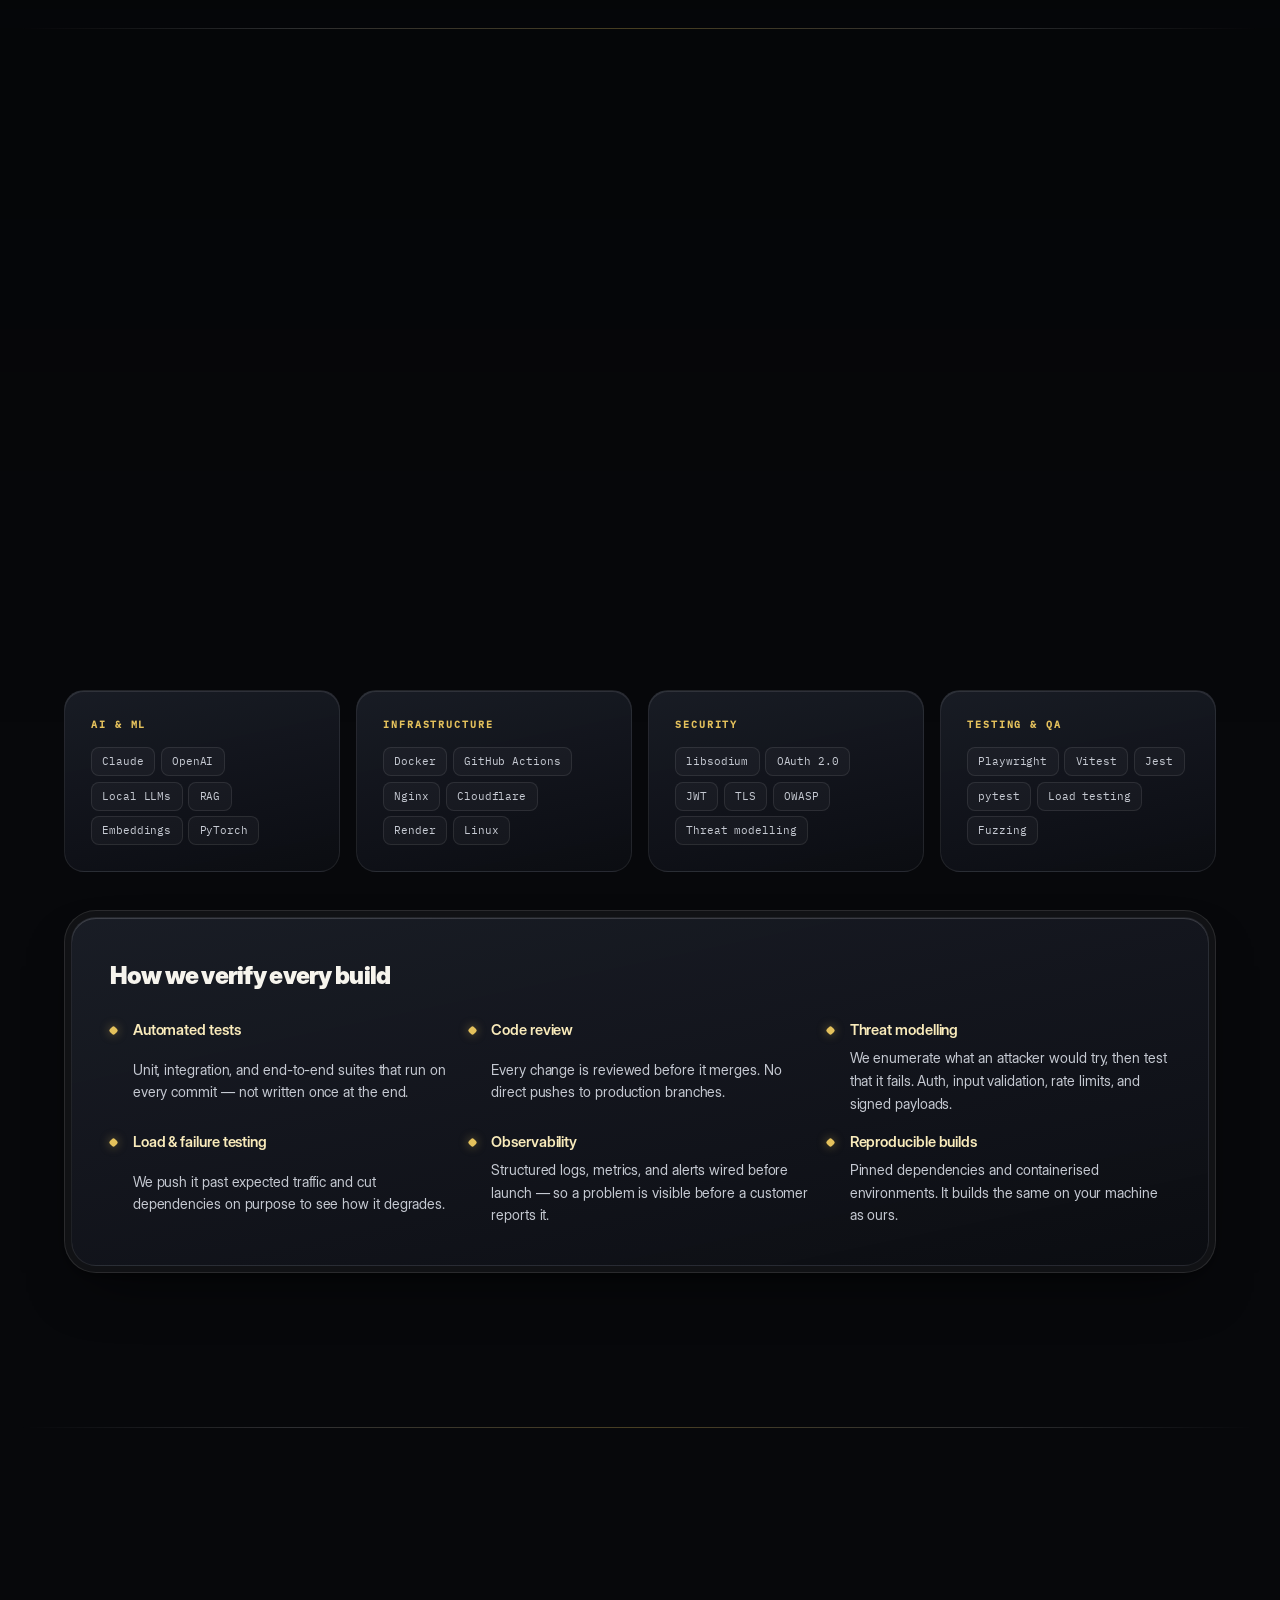
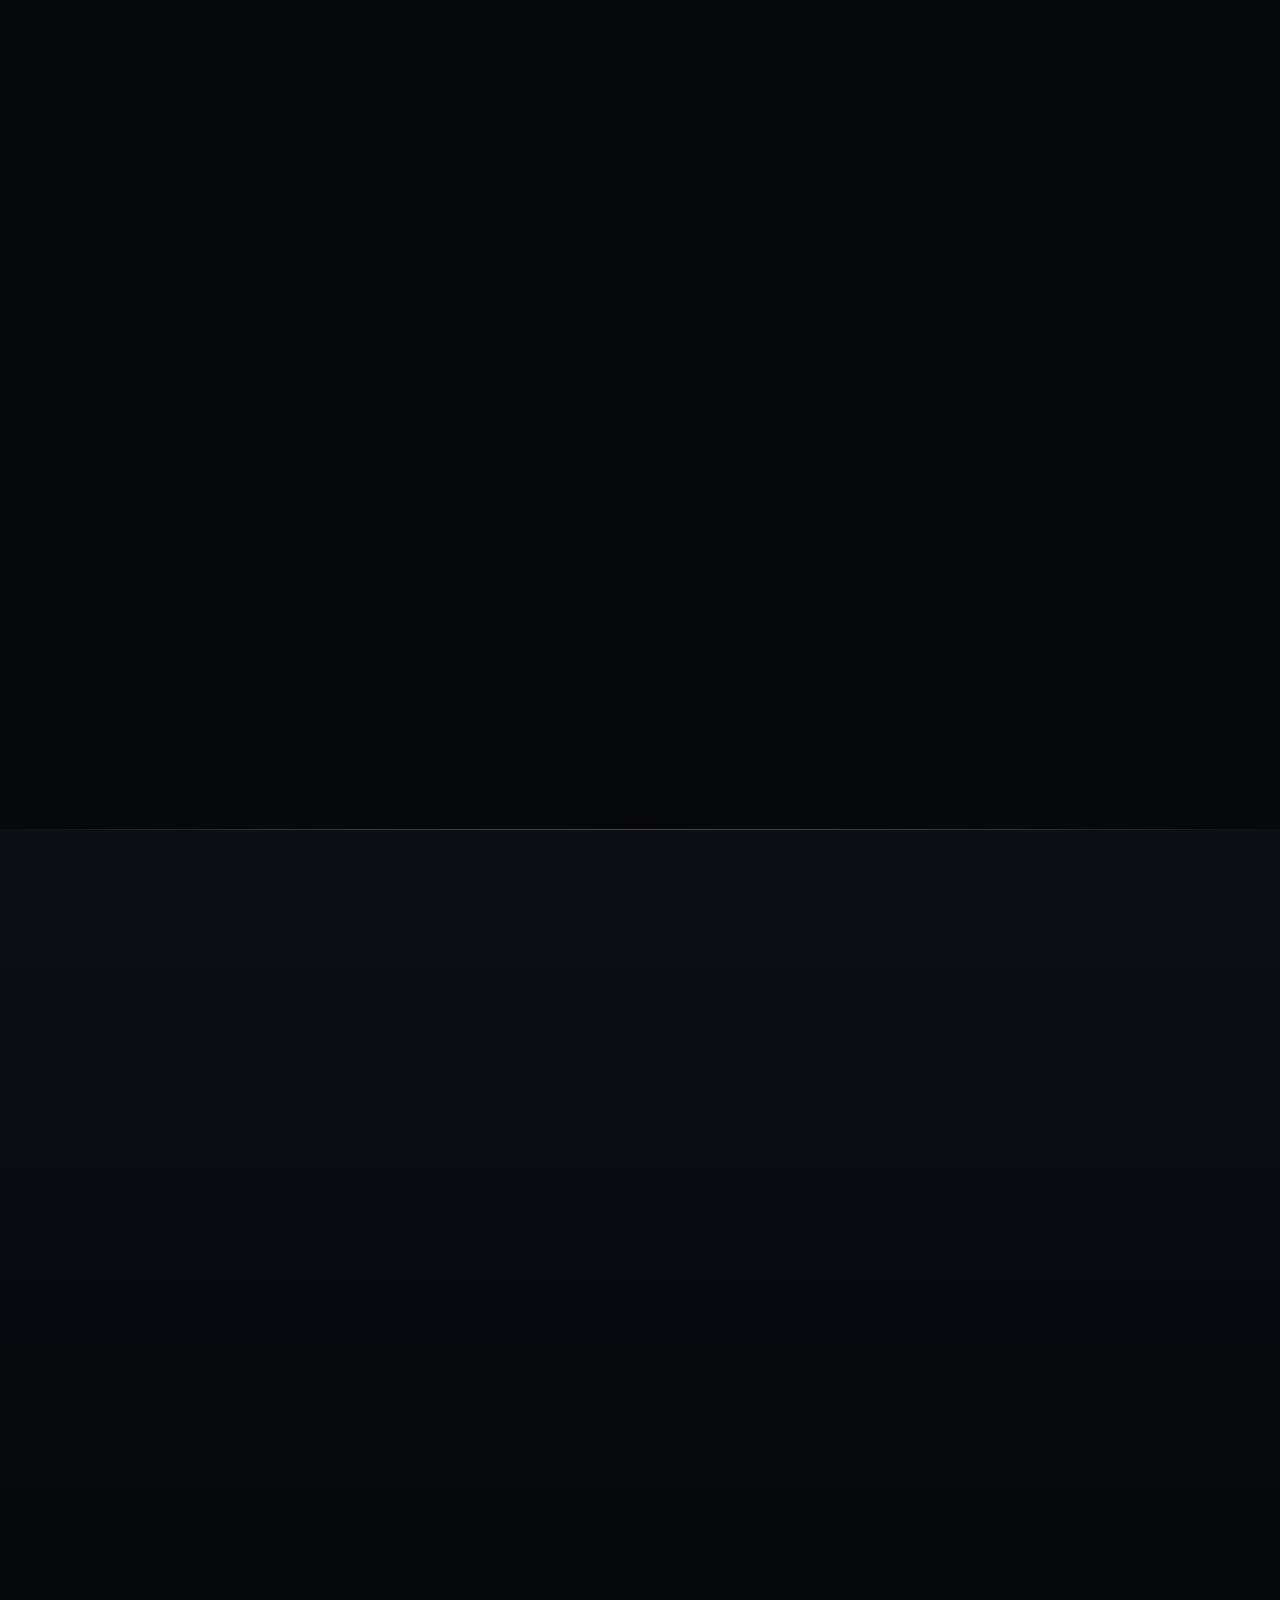
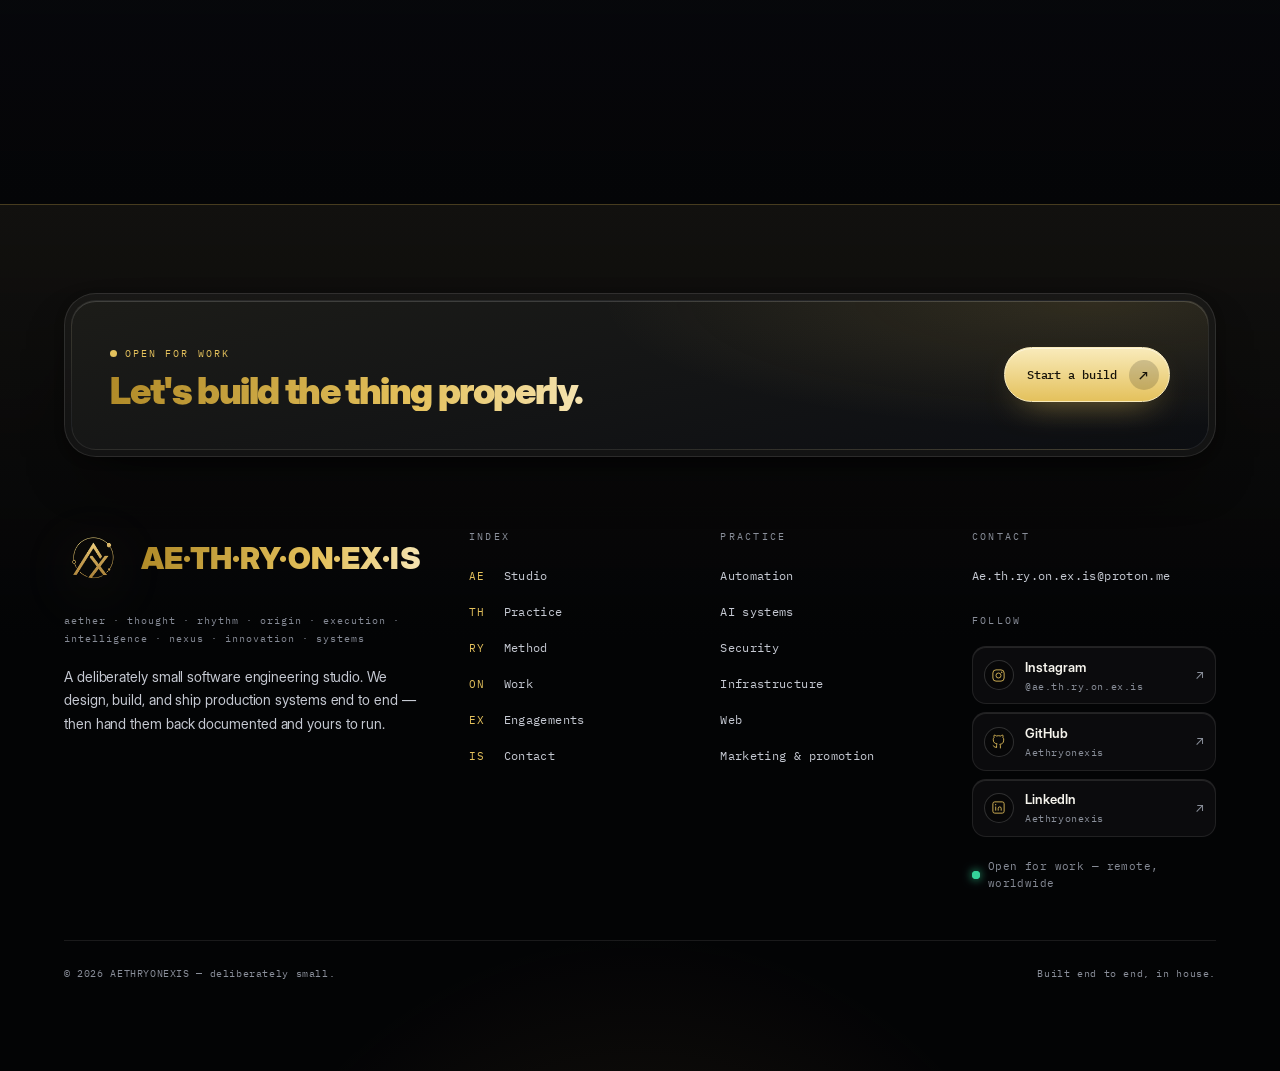
==== commit 42ec4cd3: "Single name block, gold scrollbar, tighter hero Name section - Reduce to one block: the nine-word ph" ====
--- a/index.html
+++ b/index.html
@@ -150,19 +150,17 @@
         <!-- the name is the thesis -->
         <div class="wrap name-decode reveal">
           <p class="nd-head"><span>AE·TH·RY·ON·EX·IS</span> — the name is the thesis</p>
-          <ul class="nd-list">
-            <li class="nd-item"><span class="nd-syl">Ae</span><span class="nd-arrow" aria-hidden="true">→</span><span class="nd-name">Aether</span><span class="nd-desc">the highest heavens, limitless possibility</span></li>
-            <li class="nd-item"><span class="nd-syl">Th</span><span class="nd-arrow" aria-hidden="true">→</span><span class="nd-name">Thought</span><span class="nd-desc">ideas and intelligence</span></li>
-            <li class="nd-item"><span class="nd-syl">Ry</span><span class="nd-arrow" aria-hidden="true">→</span><span class="nd-name">Rhythm</span><span class="nd-desc">continuous building and iteration</span></li>
-            <li class="nd-item"><span class="nd-syl">On</span><span class="nd-arrow" aria-hidden="true">→</span><span class="nd-name">Origin</span><span class="nd-desc">creation from nothing</span></li>
-            <li class="nd-item"><span class="nd-syl">Ex</span><span class="nd-arrow" aria-hidden="true">→</span><span class="nd-name">Execution</span><span class="nd-desc">shipping products, not just ideas</span></li>
-            <li class="nd-item"><span class="nd-syl">Is</span><span class="nd-arrow" aria-hidden="true">→</span><span class="nd-name">Intelligence Systems</span><span class="nd-desc">AI and software</span></li>
+          <ul class="nd-words">
+            <li>Aether</li>
+            <li>Thought</li>
+            <li>Rhythm</li>
+            <li>Origin</li>
+            <li>Execution</li>
+            <li>Intelligence</li>
+            <li>Nexus</li>
+            <li>Innovation</li>
+            <li>Systems</li>
           </ul>
-
-          <p class="nd-philosophy">
-            <span class="nd-philosophy-label">The internal philosophy</span>
-            <span class="nd-philosophy-words">Aether <i>•</i> Thought <i>•</i> Rhythm <i>•</i> Origin <i>•</i> Execution <i>•</i> Intelligence <i>•</i> Nexus <i>•</i> Innovation <i>•</i> Systems</span>
-          </p>
         </div>
 
         <a class="scroll-hint" href="#services" aria-label="Scroll to practice">
--- a/styles.css
+++ b/styles.css
@@ -447,9 +447,11 @@
 .hero {
   position: relative;
   display: flex; flex-direction: column; justify-content: center;
-  min-height: min(880px, 100dvh);
+  /* auto rather than a viewport floor: with the name block reduced to a single line, a fixed
+     min-height stretched the hero and left a dead gap above Services. */
+  min-height: auto;
   padding-top: clamp(7.5rem, 12vw, 10.5rem);
-  padding-bottom: clamp(4rem, 8vw, 7rem);
+  padding-bottom: clamp(3rem, 6vw, 5rem);
 }
 .hero-glow {
   position: absolute; z-index: -1; inset: auto 0 -10% 0; height: 60%;
@@ -524,7 +526,7 @@
 /* scroll hint */
 .scroll-hint {
   display: inline-flex; align-items: center; gap: 0.6rem;
-  margin: clamp(2.5rem, 5vw, 4rem) auto 0;
+  margin: clamp(1.8rem, 3.5vw, 2.6rem) auto 0;
   font-family: var(--mono); font-size: 0.6rem; letter-spacing: 0.28em; text-transform: uppercase; color: var(--faint);
   transition: color 0.5s var(--ease);
 }
@@ -536,27 +538,10 @@
 /* ============================================================
    NAME DECODE
    ============================================================ */
-.name-decode { margin-top: clamp(3rem, 6vw, 4.5rem); padding-top: clamp(2rem, 4vw, 2.8rem); border-top: 1px solid var(--line); }
-.nd-head { margin: 0 0 1.4rem; font-family: var(--mono); font-size: 0.68rem; letter-spacing: 0.16em; text-transform: uppercase; color: var(--muted); }
+.name-decode { margin-top: clamp(2.4rem, 5vw, 3.6rem); padding-top: clamp(1.8rem, 3.5vw, 2.4rem); border-top: 1px solid var(--line); }
+.name-decode { text-align: center; }
+.nd-head { margin: 0; font-family: var(--mono); font-size: 0.66rem; letter-spacing: 0.18em; text-transform: uppercase; color: var(--muted); }
 .nd-head span { color: var(--gold); }
-.nd-list { list-style: none; margin: 0; padding: 0; display: grid; gap: 0.7rem; grid-template-columns: 1fr; }
-.nd-item {
-  display: flex; align-items: baseline; gap: 0.7rem;
-  padding: 0.85rem 1.05rem;
-  border: 1px solid var(--line); border-radius: 16px;
-  background: var(--panel); box-shadow: var(--inset);
-  transition: border-color 0.55s var(--ease), transform 0.55s var(--ease), background 0.55s var(--ease);
-}
-.nd-item:hover { border-color: var(--gold-line); transform: translateY(-3px); background: rgba(255, 255, 255, 0.06); }
-.nd-syl { font-family: var(--display); font-weight: 900; font-size: 1rem; color: var(--gold); min-width: 2em; animation: ndpulse 6s var(--ease) infinite; }
-.nd-item:nth-child(2) .nd-syl { animation-delay: 0.5s; }
-.nd-item:nth-child(3) .nd-syl { animation-delay: 1s; }
-.nd-item:nth-child(4) .nd-syl { animation-delay: 1.5s; }
-.nd-item:nth-child(5) .nd-syl { animation-delay: 2s; }
-.nd-item:nth-child(6) .nd-syl { animation-delay: 2.5s; }
-@keyframes ndpulse { 0%, 78%, 100% { color: var(--gold); text-shadow: none; } 38% { color: var(--gold-hi); text-shadow: 0 0 14px rgba(228, 193, 92, 0.6); } }
-.nd-name { font-family: var(--display); font-weight: 600; font-size: 0.92rem; color: var(--platinum); }
-.nd-desc { flex: 1; min-width: 0; font-family: var(--mono); font-size: 0.64rem; letter-spacing: 0.02em; color: var(--muted); }
 
 /* ============================================================
    PRACTICE — asymmetrical bento, double bezel
@@ -992,7 +977,6 @@
 @media (min-width: 560px) {
   .bento-practice { grid-template-columns: repeat(2, minmax(0, 1fr)); }
   .bento-practice .feat { grid-column: 1 / -1; }
-  .nd-list { grid-template-columns: repeat(2, minmax(0, 1fr)); }
   .footer-cols { grid-template-columns: repeat(2, minmax(0, 1fr)); }
 }
 
@@ -1012,7 +996,6 @@
 @media (min-width: 900px) {
   .hero-grid { grid-template-columns: minmax(0, 1.32fr) minmax(300px, 0.9fr); }
   .contact-grid { grid-template-columns: minmax(260px, 0.8fr) minmax(0, 1.2fr); }
-  .nd-list { grid-template-columns: repeat(3, minmax(0, 1fr)); }
   .footer-cols { grid-template-columns: 1.6fr 1fr 1fr 1.2fr; }
 }
 
@@ -1306,26 +1289,71 @@
 /* ============================================================
    NAME DECODE — mapping arrows + nine-word philosophy
    ============================================================ */
-.nd-arrow { flex: 0 0 auto; color: var(--gold-lo); font-size: 0.8rem; line-height: 1; }
-
-.nd-philosophy {
-  display: grid; gap: 0.6rem;
-  margin: clamp(1.4rem, 3vw, 2rem) 0 0;
-  padding: clamp(1.1rem, 2.4vw, 1.5rem);
-  border: 1px solid var(--line); border-radius: 18px;
-  background: linear-gradient(120deg, rgba(228, 193, 92, 0.06), rgba(255, 255, 255, 0.02) 60%);
-  box-shadow: var(--inset);
-}
-.nd-philosophy-label {
-  font-family: var(--mono); font-size: 0.6rem; letter-spacing: 0.24em;
-  text-transform: uppercase; color: var(--gold);
-}
-.nd-philosophy-words {
+
+/* The nine words as a centred constellation. Each word is its own item with a gold separator
+   drawn as a pseudo-element, so a wrap can never leave a bullet dangling at a line end or
+   orphaned at the start of the next line. */
+.nd-words {
+  list-style: none;
+  display: flex; flex-wrap: wrap; justify-content: center; align-items: center;
+  gap: 0.4rem clamp(0.8rem, 2.2vw, 1.5rem);
+  margin: clamp(1.4rem, 3vw, 2.2rem) auto 0;
+  padding: 0;
+  max-width: 62rem;
+}
+.nd-words li {
+  position: relative;
   font-family: var(--display); font-weight: 600;
-  font-size: clamp(0.92rem, 2.2vw, 1.15rem); letter-spacing: -0.015em;
-  line-height: 1.7; color: var(--platinum);
-}
-.nd-philosophy-words i { font-style: normal; margin: 0 0.15em; color: var(--gold-lo); }
+  font-size: clamp(0.95rem, 2.1vw, 1.35rem);
+  letter-spacing: -0.02em; line-height: 1.3;
+  color: var(--platinum);
+  white-space: nowrap;
+  transition: color 0.45s var(--ease), text-shadow 0.45s var(--ease);
+}
+/* separator sits in the gap, and is suppressed on the last item of every line by :last-child
+   plus the flex gap itself — no trailing bullet, ever */
+.nd-words li + li::before {
+  content: "";
+  position: absolute; top: 50%; left: calc(clamp(0.8rem, 2.2vw, 1.5rem) / -2);
+  width: 4px; height: 4px; margin-top: -2px;
+  border-radius: 50%; background: var(--gold);
+  box-shadow: 0 0 8px rgba(228, 193, 92, 0.7);
+  opacity: 0.85;
+}
+.nd-words li:hover { color: var(--gold-hi); text-shadow: 0 0 18px rgba(228, 193, 92, 0.45); }
 
 /* hero syllables carry their meaning on hover */
 .wordmark .syl { cursor: help; }
+
+/* ============================================================
+   SCROLLBAR — transparent track, shiny gold thumb
+   Standards-based properties first (Firefox), then WebKit/Blink,
+   which supports the richer gradient treatment.
+   ============================================================ */
+html {
+  scrollbar-width: thin;
+  scrollbar-color: var(--gold) transparent;
+}
+
+/* WebKit / Blink */
+::-webkit-scrollbar { width: 11px; height: 11px; }
+::-webkit-scrollbar-track { background: transparent; }
+::-webkit-scrollbar-corner { background: transparent; }
+::-webkit-scrollbar-thumb {
+  border-radius: 999px;
+  /* inset transparent border keeps the thumb visually slim while staying easy to grab */
+  border: 3px solid transparent;
+  background-clip: content-box;
+  background-image: linear-gradient(180deg, var(--gold-hi), var(--gold) 45%, var(--gold-lo));
+  box-shadow: inset 0 1px 0 rgba(255, 255, 255, 0.5);
+}
+::-webkit-scrollbar-thumb:hover {
+  border-width: 2px;
+  background-image: linear-gradient(180deg, #FFF7E0, var(--gold-hi) 45%, var(--gold));
+}
+::-webkit-scrollbar-thumb:active {
+  background-image: linear-gradient(180deg, var(--gold), var(--gold-lo));
+}
+
+/* scrollable panes inside the page (code blocks, the scope summary) keep the same language */
+.scope-summary::-webkit-scrollbar { height: 8px; }
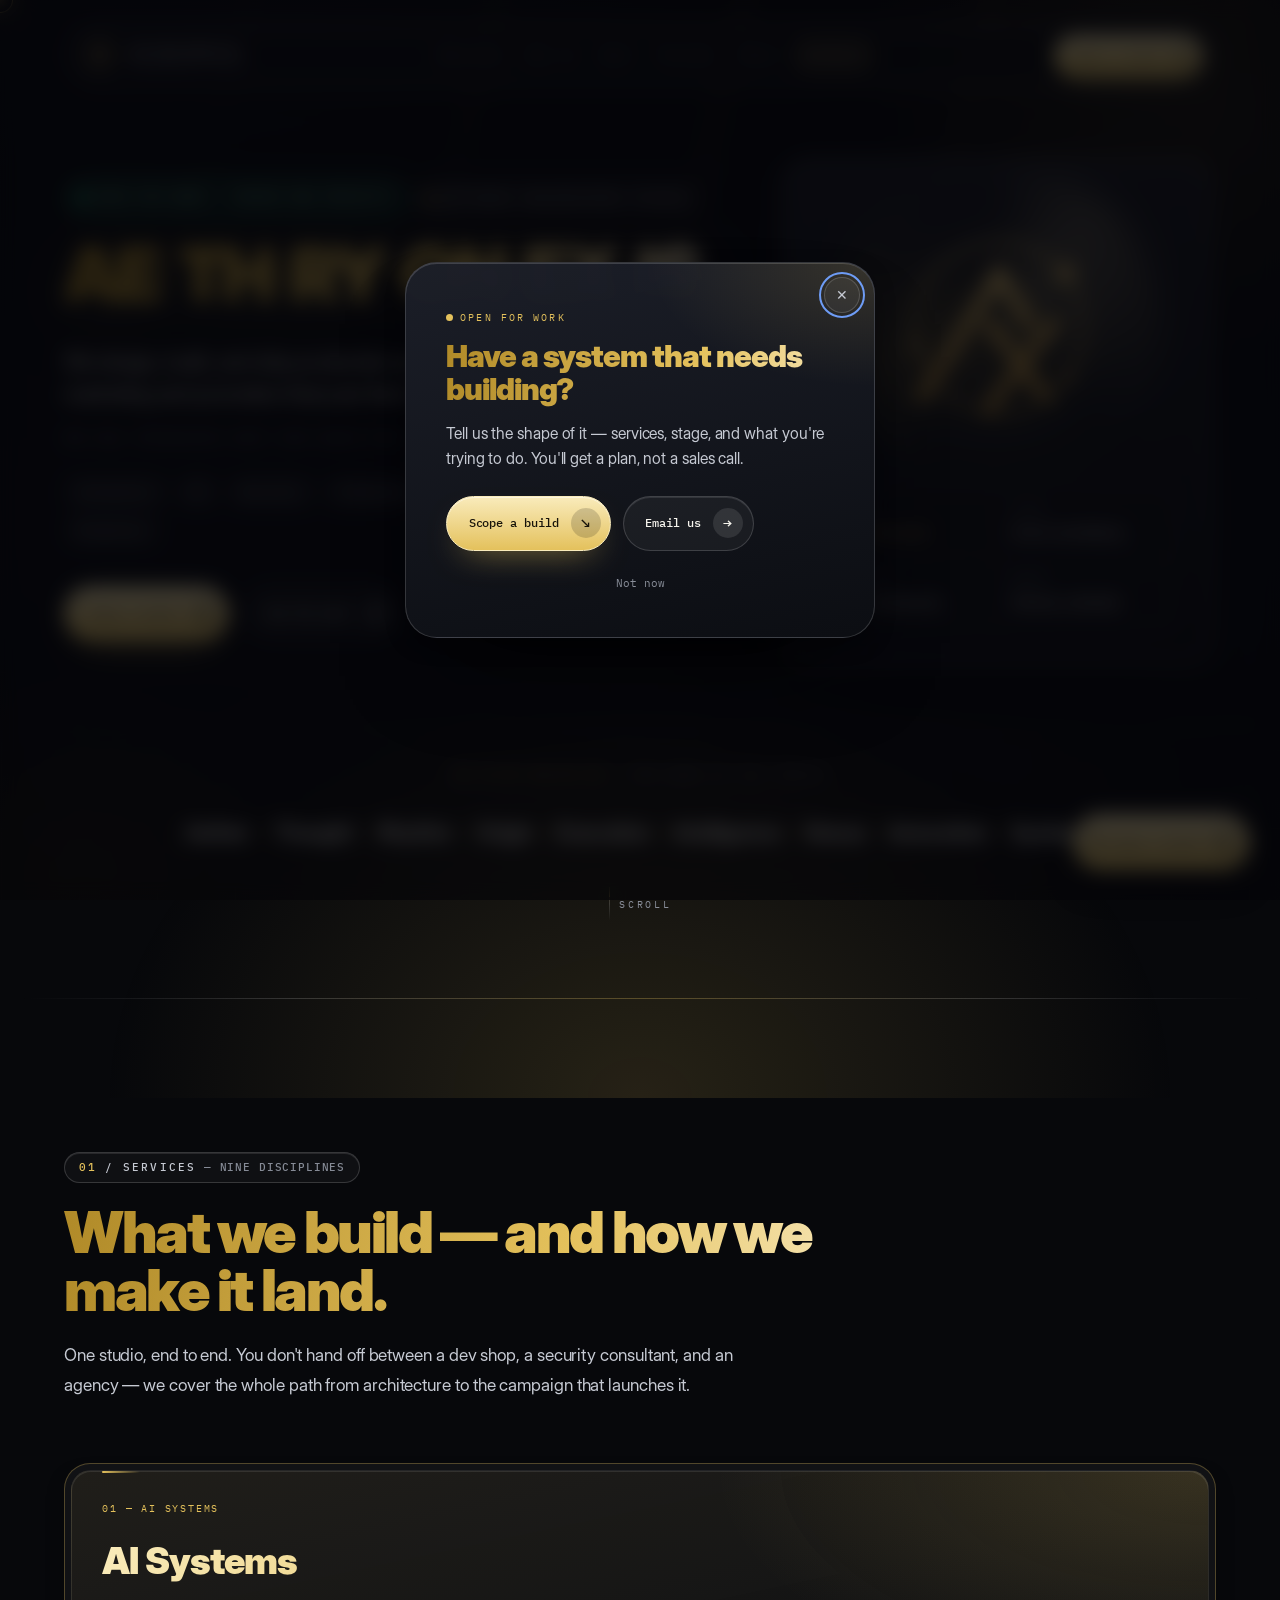
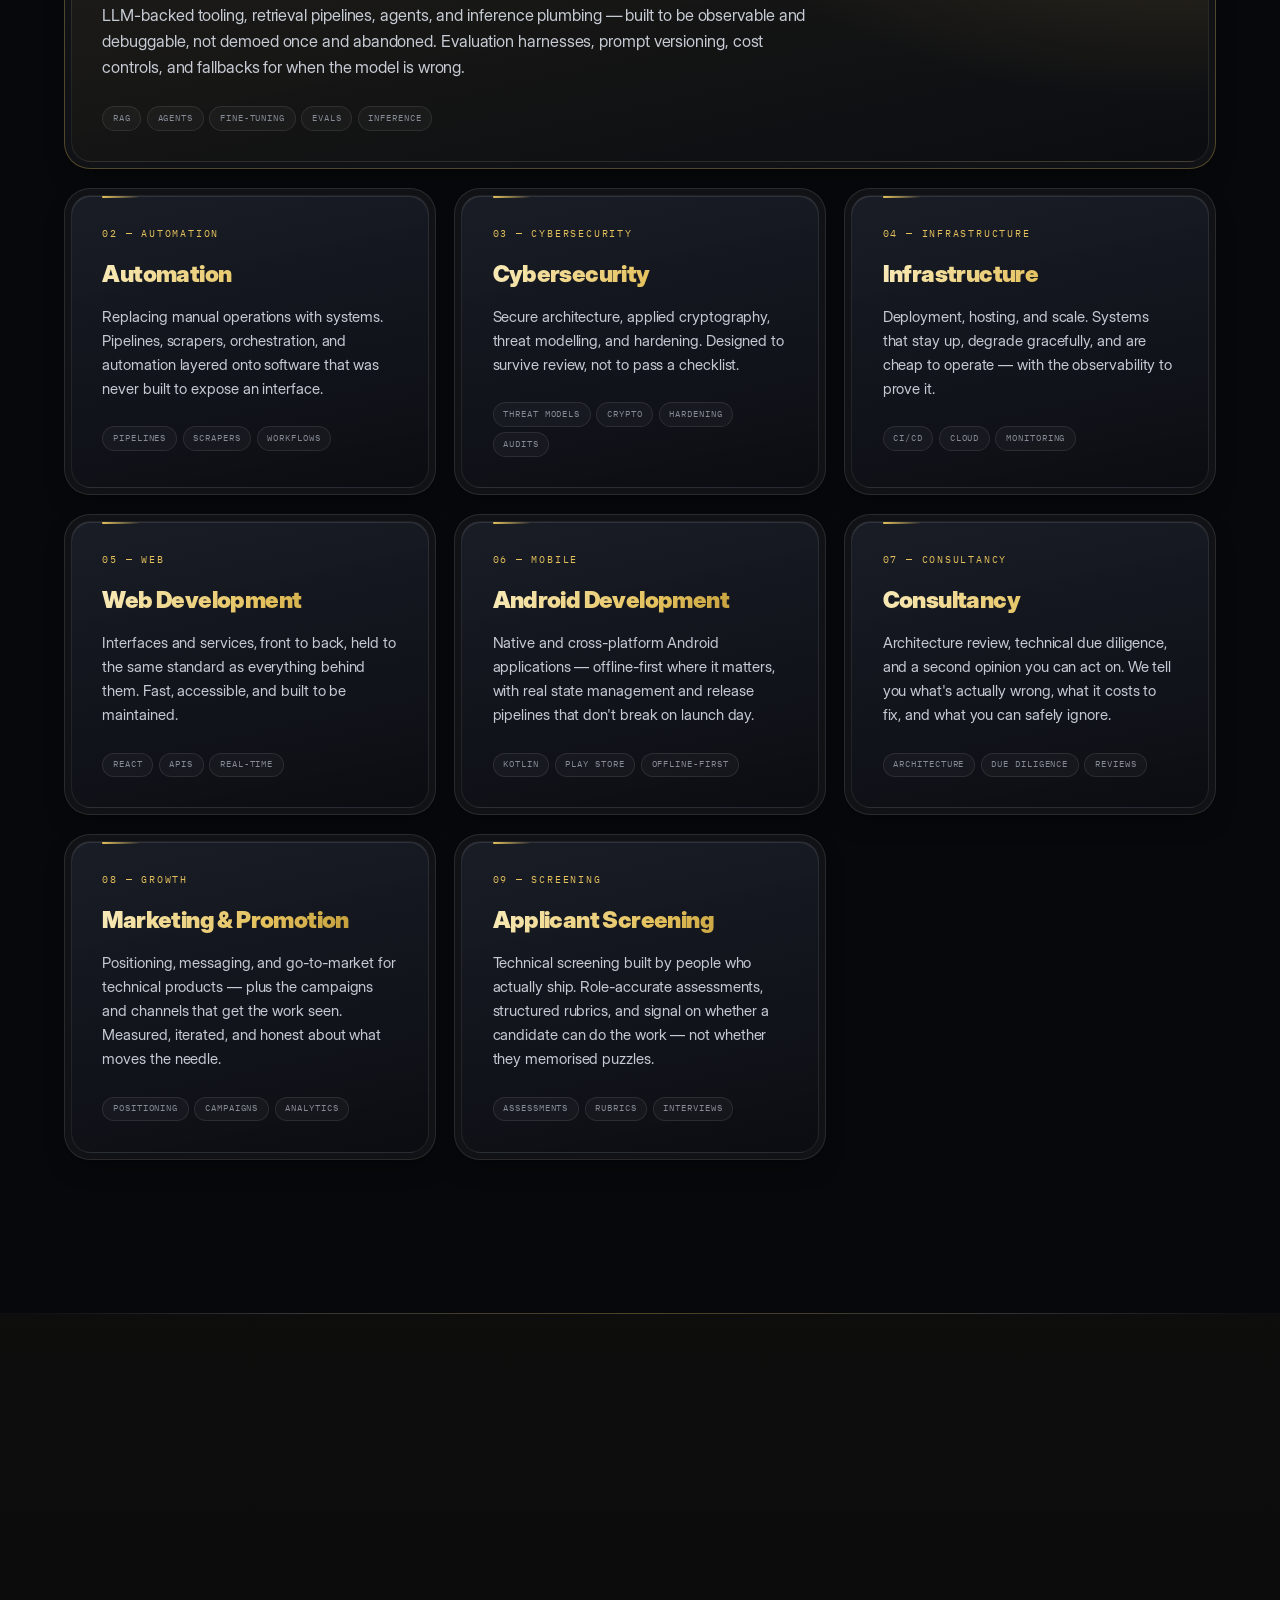
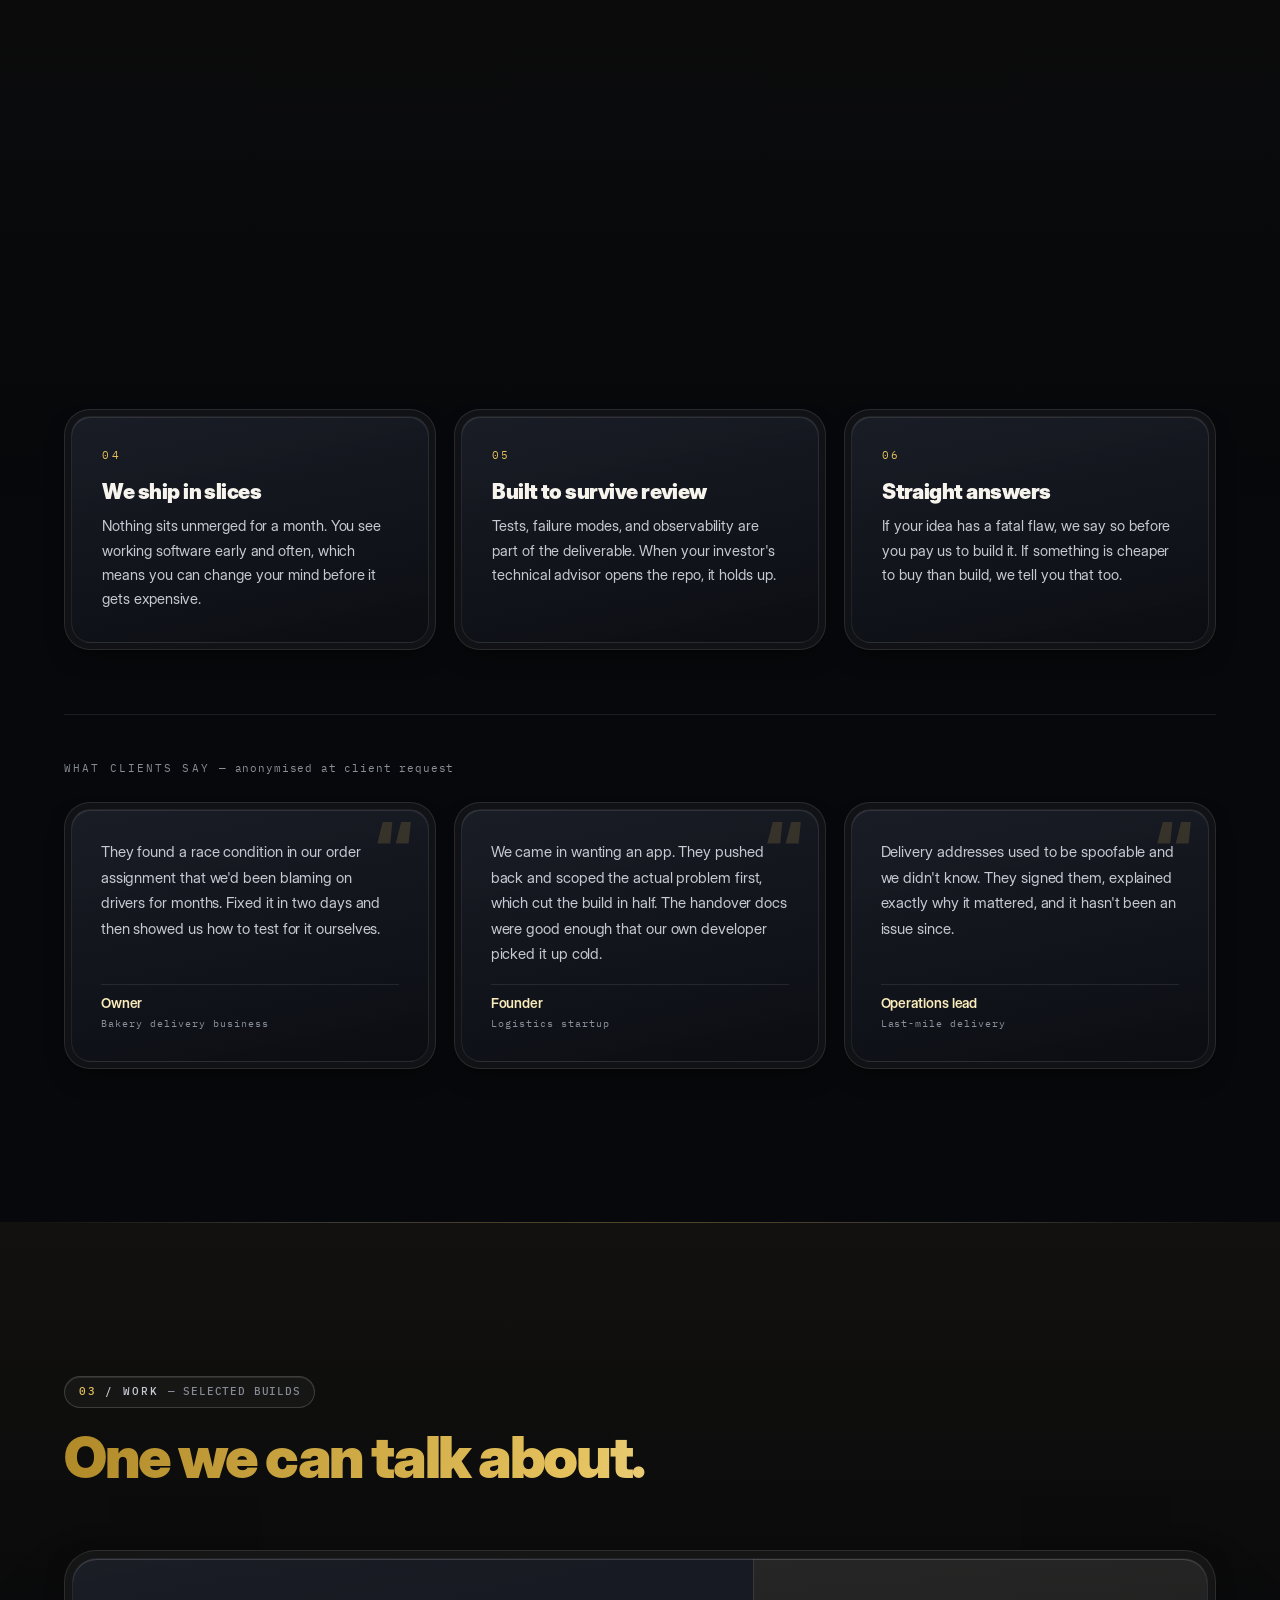
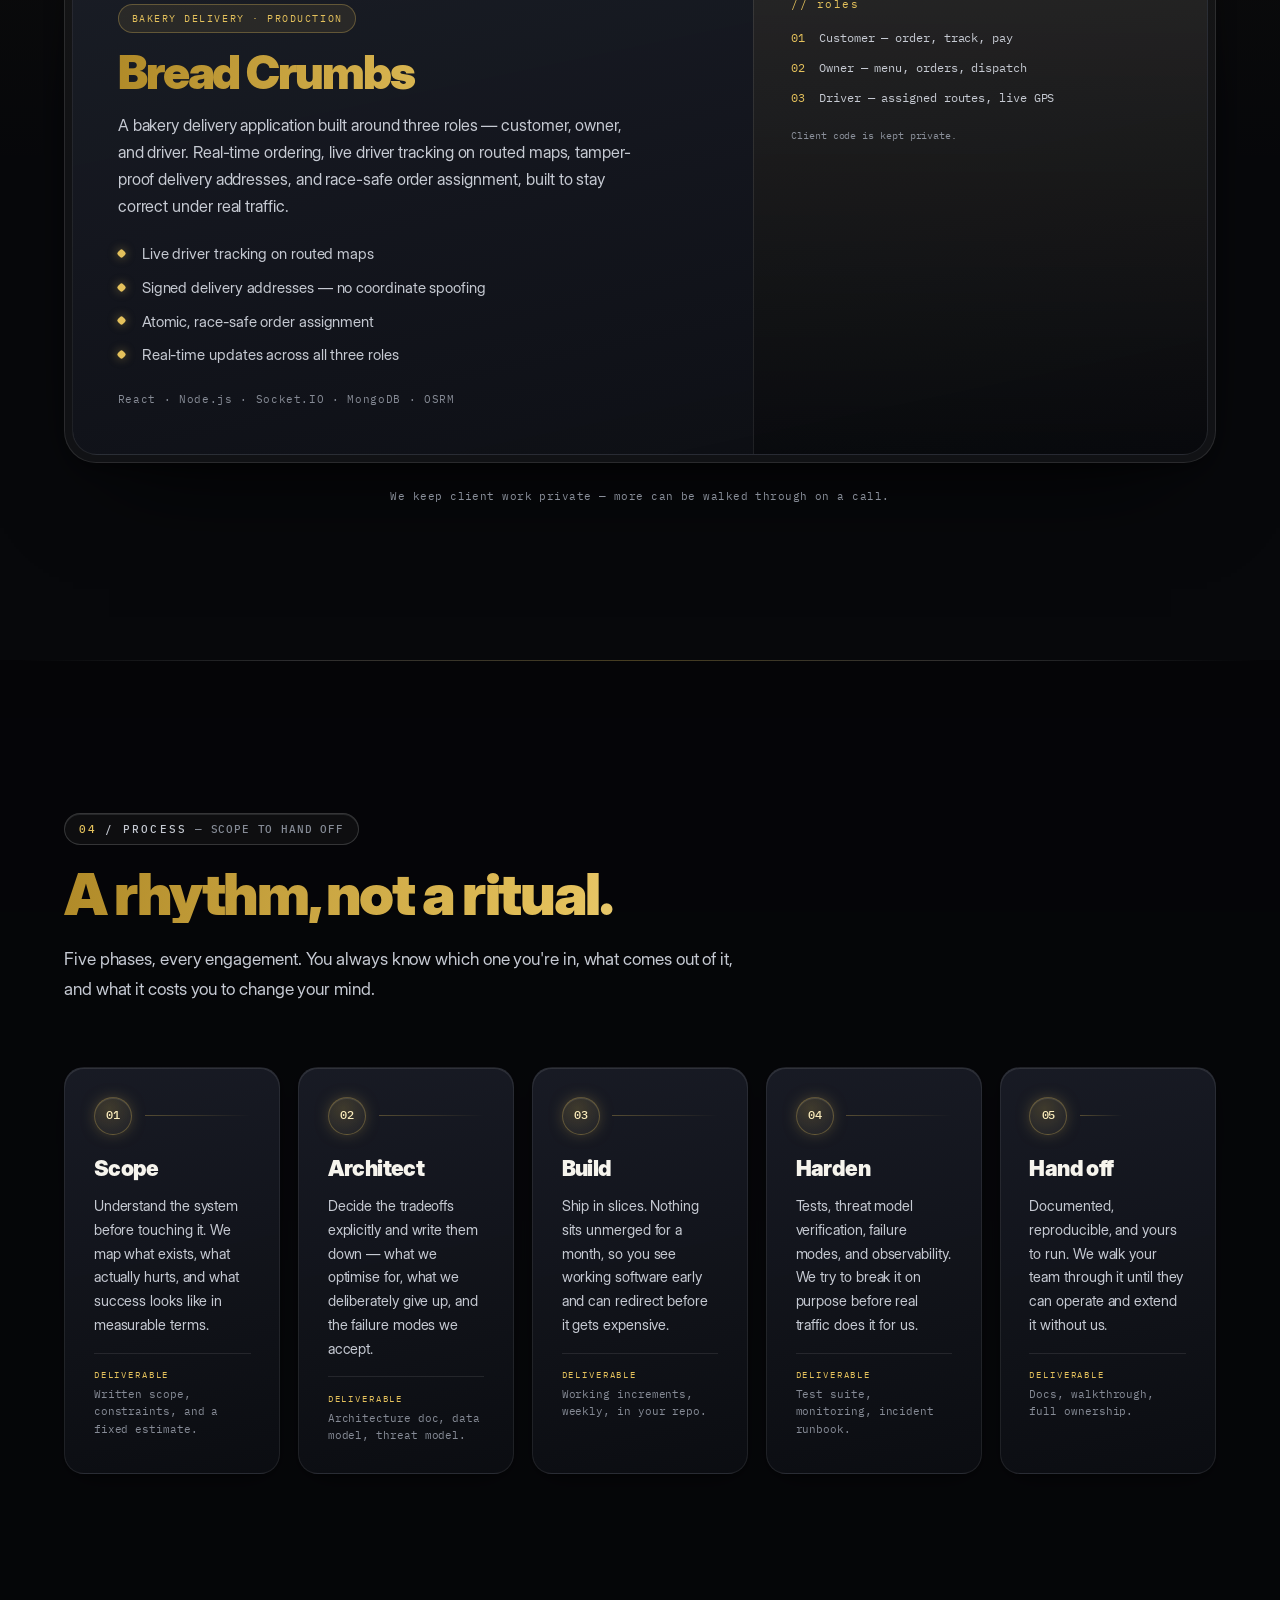
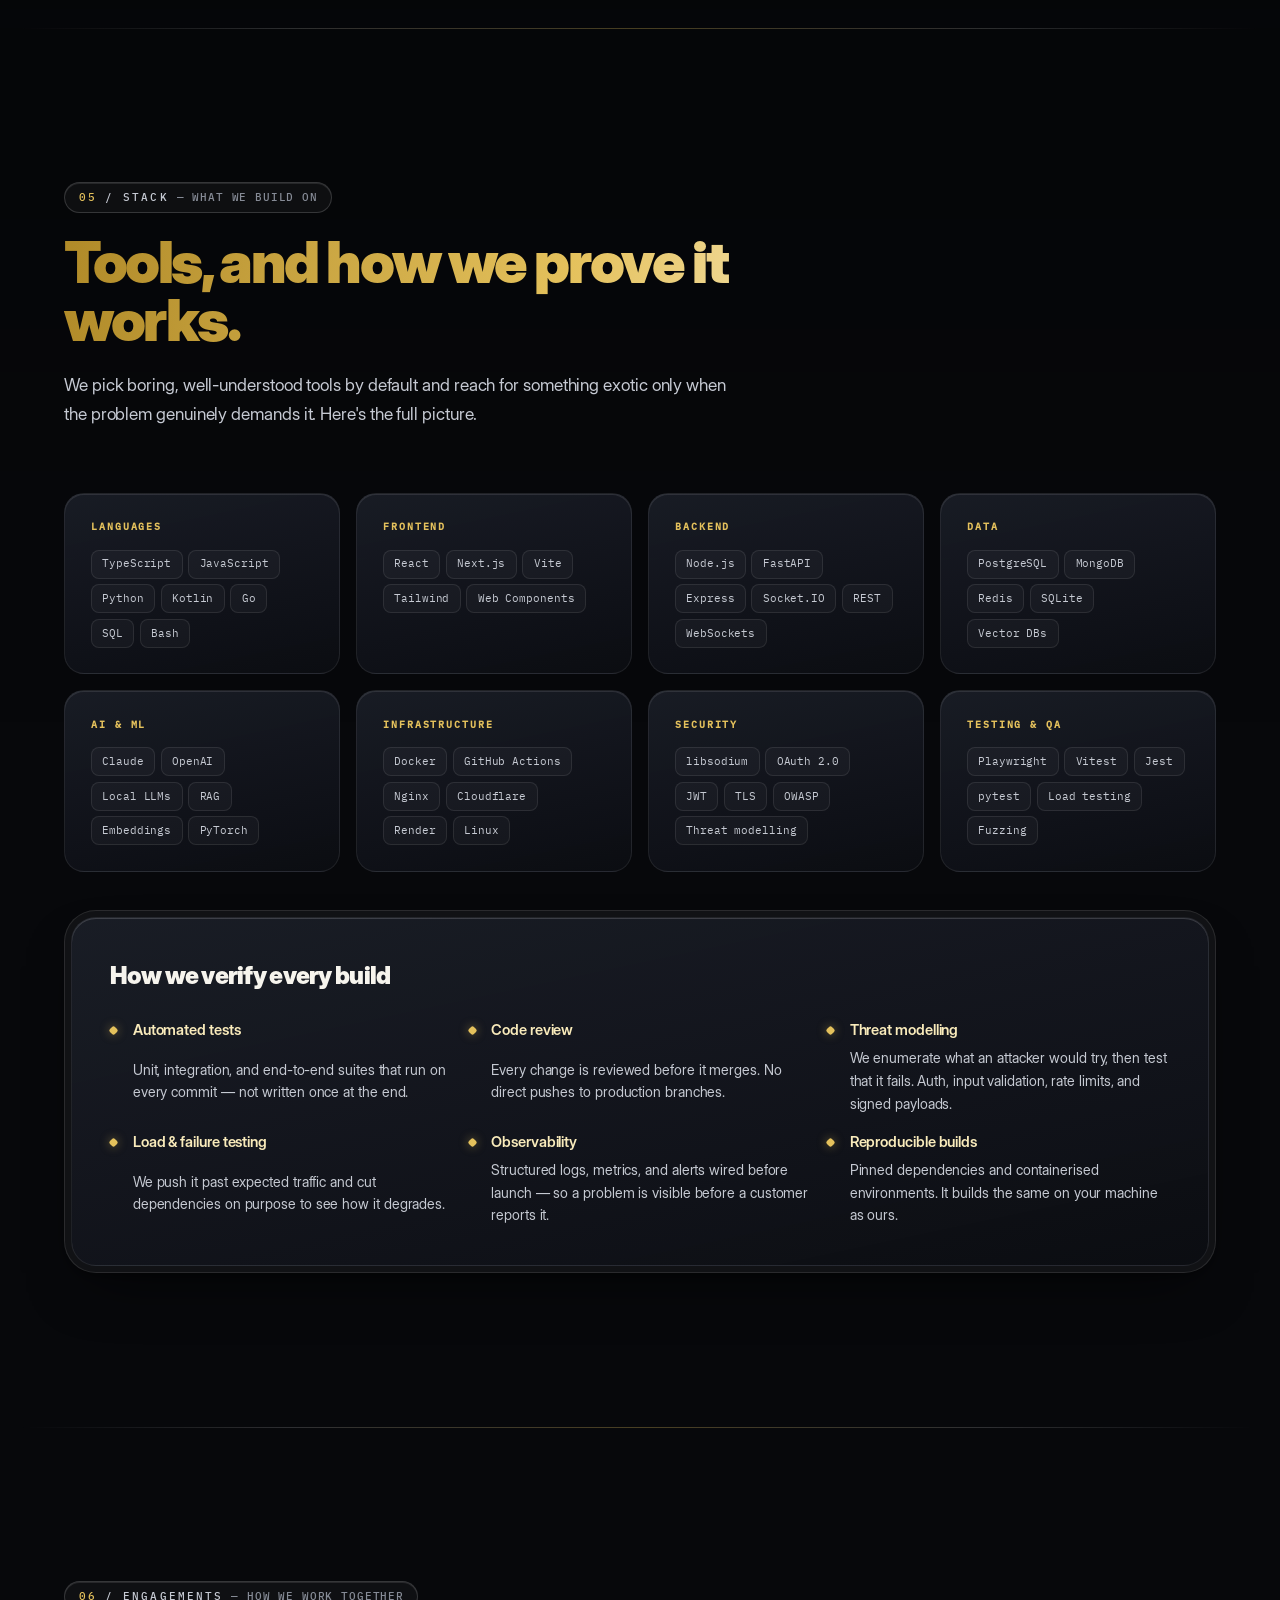
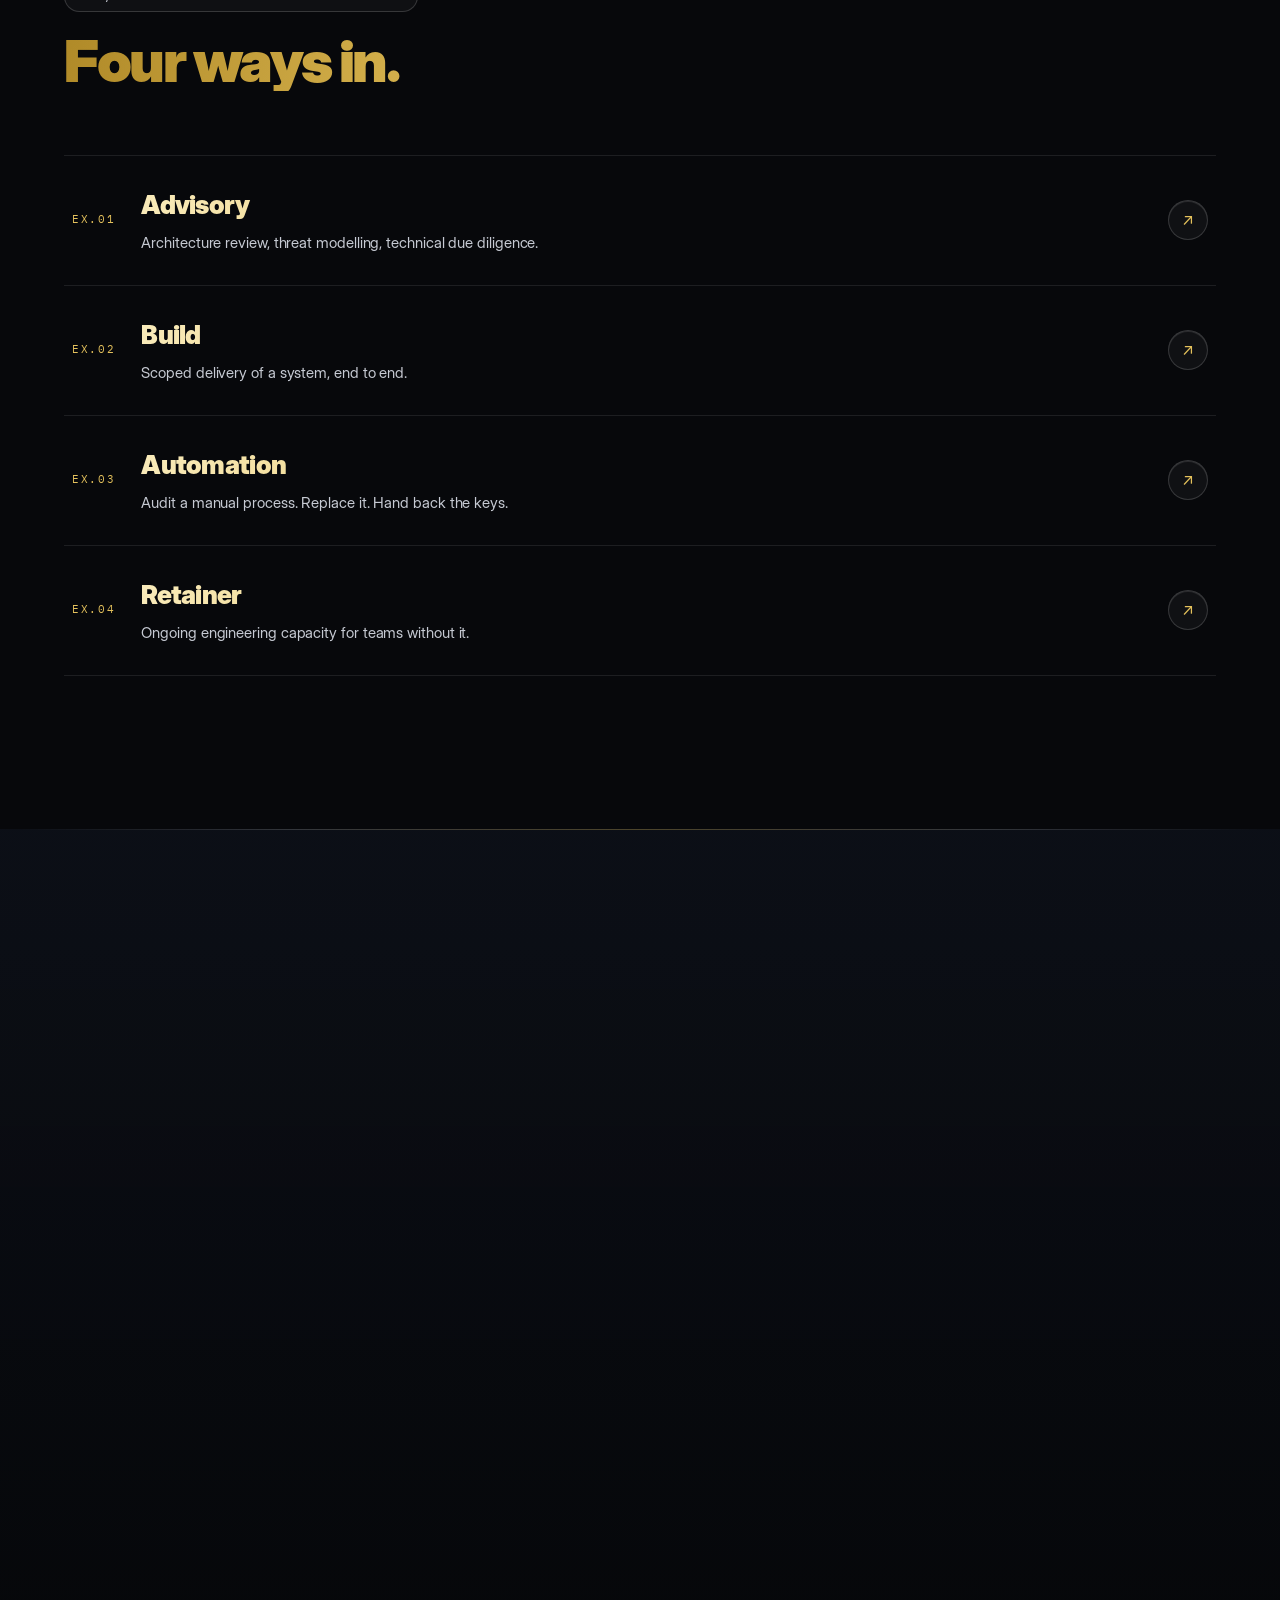
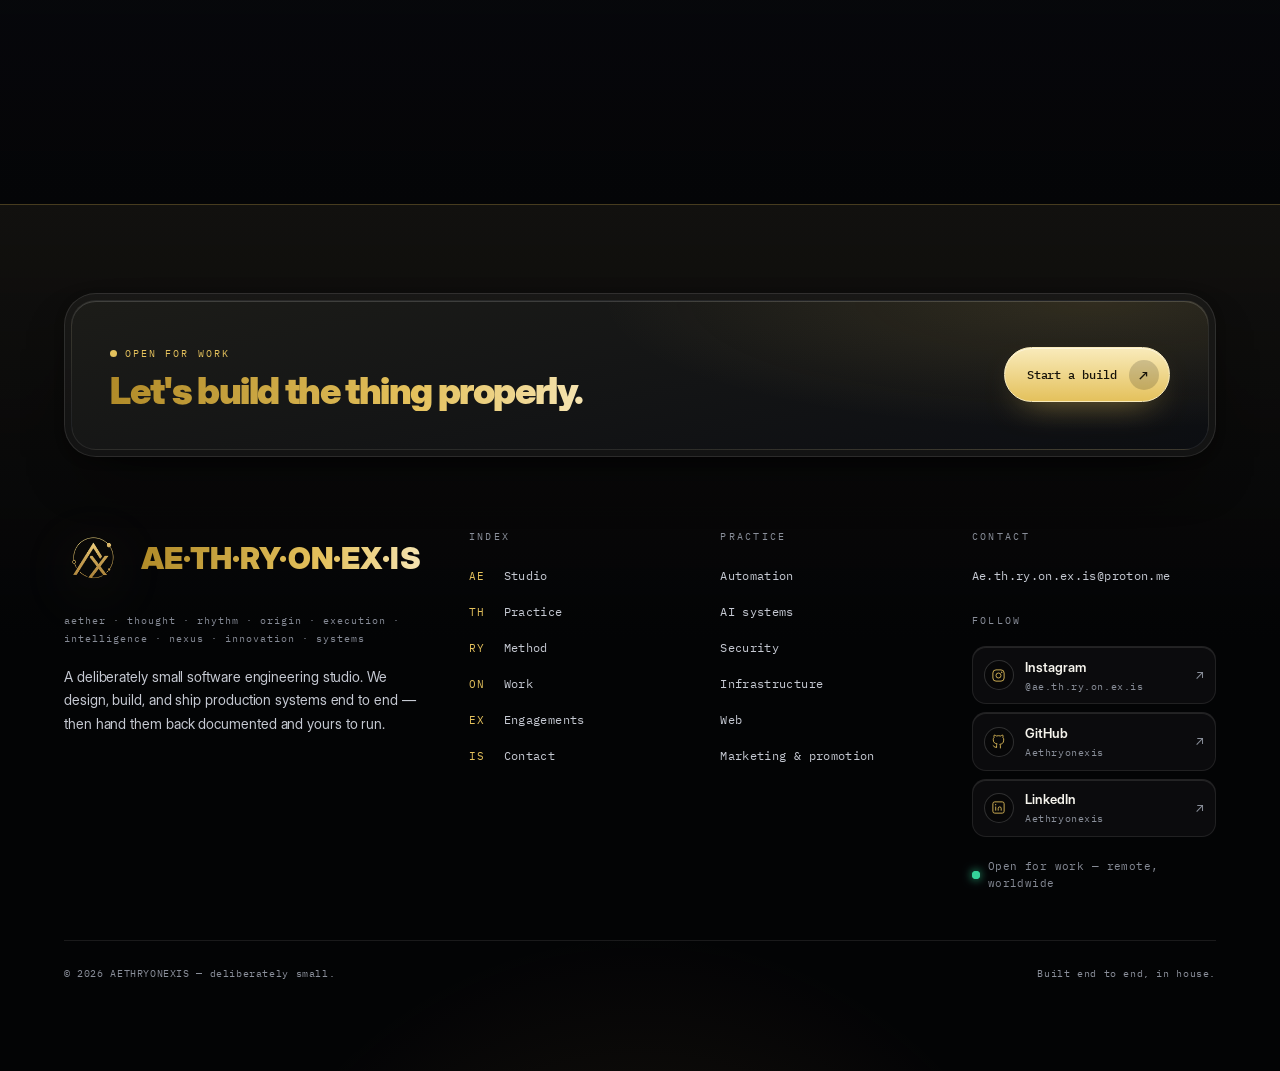
==== commit d99fcedd: "Hover targeting brackets, wider nav Hover targeting - Gold rounded corner brackets converge on hover" ====
--- a/index.html
+++ b/index.html
@@ -179,63 +179,63 @@
           </header>
 
           <div class="bento bento-practice">
-            <article class="card feat reveal" data-tilt><div class="card-core">
+            <article class="card feat reveal target" data-tilt><div class="card-core">
               <p class="card-k">01 — AI Systems</p>
               <h3 class="card-h">AI Systems</h3>
               <p class="card-p">LLM-backed tooling, retrieval pipelines, agents, and inference plumbing — built to be observable and debuggable, not demoed once and abandoned. Evaluation harnesses, prompt versioning, cost controls, and fallbacks for when the model is wrong.</p>
               <ul class="card-tags"><li>RAG</li><li>Agents</li><li>Fine-tuning</li><li>Evals</li><li>Inference</li></ul>
             </div></article>
 
-            <article class="card reveal" data-tilt><div class="card-core">
+            <article class="card reveal target" data-tilt><div class="card-core">
               <p class="card-k">02 — Automation</p>
               <h3 class="card-h">Automation</h3>
               <p class="card-p">Replacing manual operations with systems. Pipelines, scrapers, orchestration, and automation layered onto software that was never built to expose an interface.</p>
               <ul class="card-tags"><li>Pipelines</li><li>Scrapers</li><li>Workflows</li></ul>
             </div></article>
 
-            <article class="card reveal" data-tilt><div class="card-core">
+            <article class="card reveal target" data-tilt><div class="card-core">
               <p class="card-k">03 — Cybersecurity</p>
               <h3 class="card-h">Cybersecurity</h3>
               <p class="card-p">Secure architecture, applied cryptography, threat modelling, and hardening. Designed to survive review, not to pass a checklist.</p>
               <ul class="card-tags"><li>Threat models</li><li>Crypto</li><li>Hardening</li><li>Audits</li></ul>
             </div></article>
 
-            <article class="card reveal" data-tilt><div class="card-core">
+            <article class="card reveal target" data-tilt><div class="card-core">
               <p class="card-k">04 — Infrastructure</p>
               <h3 class="card-h">Infrastructure</h3>
               <p class="card-p">Deployment, hosting, and scale. Systems that stay up, degrade gracefully, and are cheap to operate — with the observability to prove it.</p>
               <ul class="card-tags"><li>CI/CD</li><li>Cloud</li><li>Monitoring</li></ul>
             </div></article>
 
-            <article class="card reveal" data-tilt><div class="card-core">
+            <article class="card reveal target" data-tilt><div class="card-core">
               <p class="card-k">05 — Web</p>
               <h3 class="card-h">Web Development</h3>
               <p class="card-p">Interfaces and services, front to back, held to the same standard as everything behind them. Fast, accessible, and built to be maintained.</p>
               <ul class="card-tags"><li>React</li><li>APIs</li><li>Real-time</li></ul>
             </div></article>
 
-            <article class="card reveal" data-tilt><div class="card-core">
+            <article class="card reveal target" data-tilt><div class="card-core">
               <p class="card-k">06 — Mobile</p>
               <h3 class="card-h">Android Development</h3>
               <p class="card-p">Native and cross-platform Android applications — offline-first where it matters, with real state management and release pipelines that don't break on launch day.</p>
               <ul class="card-tags"><li>Kotlin</li><li>Play Store</li><li>Offline-first</li></ul>
             </div></article>
 
-            <article class="card reveal" data-tilt><div class="card-core">
+            <article class="card reveal target" data-tilt><div class="card-core">
               <p class="card-k">07 — Consultancy</p>
               <h3 class="card-h">Consultancy</h3>
               <p class="card-p">Architecture review, technical due diligence, and a second opinion you can act on. We tell you what's actually wrong, what it costs to fix, and what you can safely ignore.</p>
               <ul class="card-tags"><li>Architecture</li><li>Due diligence</li><li>Reviews</li></ul>
             </div></article>
 
-            <article class="card reveal" data-tilt><div class="card-core">
+            <article class="card reveal target" data-tilt><div class="card-core">
               <p class="card-k">08 — Growth</p>
               <h3 class="card-h">Marketing &amp; Promotion</h3>
               <p class="card-p">Positioning, messaging, and go-to-market for technical products — plus the campaigns and channels that get the work seen. Measured, iterated, and honest about what moves the needle.</p>
               <ul class="card-tags"><li>Positioning</li><li>Campaigns</li><li>Analytics</li></ul>
             </div></article>
 
-            <article class="card reveal" data-tilt><div class="card-core">
+            <article class="card reveal target" data-tilt><div class="card-core">
               <p class="card-k">09 — Screening</p>
               <h3 class="card-h">Applicant Screening</h3>
               <p class="card-p">Technical screening built by people who actually ship. Role-accurate assessments, structured rubrics, and signal on whether a candidate can do the work — not whether they memorised puzzles.</p>
@@ -255,37 +255,37 @@
           </header>
 
           <div class="why-grid">
-            <article class="why-card reveal"><div class="why-core">
+            <article class="why-card reveal target"><div class="why-core">
               <span class="why-num" aria-hidden="true">01</span>
               <h3 class="why-h">You own everything</h3>
               <p class="why-p">Documented, reproducible, and yours to run. No proprietary lock-in, no dependency on us to keep the lights on. If you never call us again, everything still works.</p>
             </div></article>
 
-            <article class="why-card reveal"><div class="why-core">
+            <article class="why-card reveal target"><div class="why-core">
               <span class="why-num" aria-hidden="true">02</span>
               <h3 class="why-h">Security is not an add-on</h3>
               <p class="why-p">Threat modelling and applied cryptography are part of how we build, not a phase we bolt on at the end. Signed payloads, race-safe writes, and real auth on day one.</p>
             </div></article>
 
-            <article class="why-card reveal"><div class="why-core">
+            <article class="why-card reveal target"><div class="why-core">
               <span class="why-num" aria-hidden="true">03</span>
               <h3 class="why-h">Deliberately small</h3>
               <p class="why-p">You talk to the engineer building your system — not an account manager relaying messages. Fewer people, less translation loss, faster decisions.</p>
             </div></article>
 
-            <article class="why-card reveal"><div class="why-core">
+            <article class="why-card reveal target"><div class="why-core">
               <span class="why-num" aria-hidden="true">04</span>
               <h3 class="why-h">We ship in slices</h3>
               <p class="why-p">Nothing sits unmerged for a month. You see working software early and often, which means you can change your mind before it gets expensive.</p>
             </div></article>
 
-            <article class="why-card reveal"><div class="why-core">
+            <article class="why-card reveal target"><div class="why-core">
               <span class="why-num" aria-hidden="true">05</span>
               <h3 class="why-h">Built to survive review</h3>
               <p class="why-p">Tests, failure modes, and observability are part of the deliverable. When your investor's technical advisor opens the repo, it holds up.</p>
             </div></article>
 
-            <article class="why-card reveal"><div class="why-core">
+            <article class="why-card reveal target"><div class="why-core">
               <span class="why-num" aria-hidden="true">06</span>
               <h3 class="why-h">Straight answers</h3>
               <p class="why-p">If your idea has a fatal flaw, we say so before you pay us to build it. If something is cheaper to buy than build, we tell you that too.</p>
@@ -296,19 +296,19 @@
           <div class="reviews reveal">
             <p class="reviews-head">What clients say <i>— anonymised at client request</i></p>
             <div class="reviews-grid">
-              <figure class="review">
+              <figure class="review target">
                 <div class="review-core">
                   <blockquote><p>They found a race condition in our order assignment that we'd been blaming on drivers for months. Fixed it in two days and then showed us how to test for it ourselves.</p></blockquote>
                   <figcaption><span class="review-who">Owner</span><span class="review-role">Bakery delivery business</span></figcaption>
                 </div>
               </figure>
-              <figure class="review">
+              <figure class="review target">
                 <div class="review-core">
                   <blockquote><p>We came in wanting an app. They pushed back and scoped the actual problem first, which cut the build in half. The handover docs were good enough that our own developer picked it up cold.</p></blockquote>
                   <figcaption><span class="review-who">Founder</span><span class="review-role">Logistics startup</span></figcaption>
                 </div>
               </figure>
-              <figure class="review">
+              <figure class="review target">
                 <div class="review-core">
                   <blockquote><p>Delivery addresses used to be spoofable and we didn't know. They signed them, explained exactly why it mattered, and it hasn't been an issue since.</p></blockquote>
                   <figcaption><span class="review-who">Operations lead</span><span class="review-role">Last-mile delivery</span></figcaption>
@@ -365,7 +365,7 @@
           </header>
 
           <ol class="phases">
-            <li class="phase reveal">
+            <li class="phase reveal target">
               <div class="phase-core">
                 <div class="phase-top">
                   <span class="phase-num" aria-hidden="true">01</span>
@@ -376,7 +376,7 @@
                 <p class="phase-out"><span>Deliverable</span> Written scope, constraints, and a fixed estimate.</p>
               </div>
             </li>
-            <li class="phase reveal">
+            <li class="phase reveal target">
               <div class="phase-core">
                 <div class="phase-top">
                   <span class="phase-num" aria-hidden="true">02</span>
@@ -387,7 +387,7 @@
                 <p class="phase-out"><span>Deliverable</span> Architecture doc, data model, threat model.</p>
               </div>
             </li>
-            <li class="phase reveal">
+            <li class="phase reveal target">
               <div class="phase-core">
                 <div class="phase-top">
                   <span class="phase-num" aria-hidden="true">03</span>
@@ -398,7 +398,7 @@
                 <p class="phase-out"><span>Deliverable</span> Working increments, weekly, in your repo.</p>
               </div>
             </li>
-            <li class="phase reveal">
+            <li class="phase reveal target">
               <div class="phase-core">
                 <div class="phase-top">
                   <span class="phase-num" aria-hidden="true">04</span>
@@ -409,7 +409,7 @@
                 <p class="phase-out"><span>Deliverable</span> Test suite, monitoring, incident runbook.</p>
               </div>
             </li>
-            <li class="phase reveal">
+            <li class="phase reveal target">
               <div class="phase-core">
                 <div class="phase-top">
                   <span class="phase-num" aria-hidden="true">05</span>
@@ -434,35 +434,35 @@
           </header>
 
           <div class="stack-grid">
-            <div class="stack-group reveal"><div class="stack-core">
+            <div class="stack-group reveal target"><div class="stack-core">
               <h3 class="stack-h">Languages</h3>
               <ul class="stack-list"><li>TypeScript</li><li>JavaScript</li><li>Python</li><li>Kotlin</li><li>Go</li><li>SQL</li><li>Bash</li></ul>
             </div></div>
-            <div class="stack-group reveal"><div class="stack-core">
+            <div class="stack-group reveal target"><div class="stack-core">
               <h3 class="stack-h">Frontend</h3>
               <ul class="stack-list"><li>React</li><li>Next.js</li><li>Vite</li><li>Tailwind</li><li>Web Components</li></ul>
             </div></div>
-            <div class="stack-group reveal"><div class="stack-core">
+            <div class="stack-group reveal target"><div class="stack-core">
               <h3 class="stack-h">Backend</h3>
               <ul class="stack-list"><li>Node.js</li><li>FastAPI</li><li>Express</li><li>Socket.IO</li><li>REST</li><li>WebSockets</li></ul>
             </div></div>
-            <div class="stack-group reveal"><div class="stack-core">
+            <div class="stack-group reveal target"><div class="stack-core">
               <h3 class="stack-h">Data</h3>
               <ul class="stack-list"><li>PostgreSQL</li><li>MongoDB</li><li>Redis</li><li>SQLite</li><li>Vector DBs</li></ul>
             </div></div>
-            <div class="stack-group reveal"><div class="stack-core">
+            <div class="stack-group reveal target"><div class="stack-core">
               <h3 class="stack-h">AI &amp; ML</h3>
               <ul class="stack-list"><li>Claude</li><li>OpenAI</li><li>Local LLMs</li><li>RAG</li><li>Embeddings</li><li>PyTorch</li></ul>
             </div></div>
-            <div class="stack-group reveal"><div class="stack-core">
+            <div class="stack-group reveal target"><div class="stack-core">
               <h3 class="stack-h">Infrastructure</h3>
               <ul class="stack-list"><li>Docker</li><li>GitHub Actions</li><li>Nginx</li><li>Cloudflare</li><li>Render</li><li>Linux</li></ul>
             </div></div>
-            <div class="stack-group reveal"><div class="stack-core">
+            <div class="stack-group reveal target"><div class="stack-core">
               <h3 class="stack-h">Security</h3>
               <ul class="stack-list"><li>libsodium</li><li>OAuth 2.0</li><li>JWT</li><li>TLS</li><li>OWASP</li><li>Threat modelling</li></ul>
             </div></div>
-            <div class="stack-group reveal"><div class="stack-core">
+            <div class="stack-group reveal target"><div class="stack-core">
               <h3 class="stack-h">Testing &amp; QA</h3>
               <ul class="stack-list"><li>Playwright</li><li>Vitest</li><li>Jest</li><li>pytest</li><li>Load testing</li><li>Fuzzing</li></ul>
             </div></div>
--- a/styles.css
+++ b/styles.css
@@ -144,7 +144,7 @@
    ATMOSPHERE — fixed parallax scene behind everything
    ============================================================ */
 .atmos { position: fixed; inset: 0; z-index: -2; overflow: hidden; background: var(--bg); pointer-events: none; }
-.atmos-layer, .atmos-rays, .atmos-grid, .atmos-vignette { position: absolute; inset: -12% -6%; will-change: transform; }
+.atmos-layer, .atmos-rays, .atmos-grid, .atmos-vignette { position: absolute; inset: -12% -6%; }
 
 /* deep base wash — warm gold horizon low, cold void high */
 .atmos-deep {
@@ -155,11 +155,18 @@
 }
 
 /* slow gold light bodies */
-.orb { position: absolute; border-radius: 50%; filter: blur(110px); opacity: 0.20; will-change: transform; }
-.orb-1 { width: 46vmax; height: 46vmax; top: -18vmax; right: -14vmax; background: radial-gradient(circle at 50% 50%, rgba(228, 193, 92, 0.6), transparent 62%); animation: drift1 46s ease-in-out infinite; }
-.orb-2 { width: 34vmax; height: 34vmax; bottom: -16vmax; left: -12vmax; background: radial-gradient(circle at 50% 50%, rgba(176, 138, 40, 0.5), transparent 62%); animation: drift2 58s ease-in-out infinite; }
-@keyframes drift1 { 0%, 100% { transform: translate(0, 0) scale(1); } 50% { transform: translate(-6vmax, 5vmax) scale(1.12); } }
-@keyframes drift2 { 0%, 100% { transform: translate(0, 0) scale(1); } 50% { transform: translate(7vmax, -4vmax) scale(1.15); } }
+/* A large-radius radial gradient IS a soft glow — no filter needed. filter: blur(110px) on a
+   46vmax element forced a full-viewport GPU blur every single frame, which was the single
+   biggest cause of the site running at ~15fps while idle. The gradient is free by comparison. */
+.orb { position: absolute; border-radius: 50%; opacity: 0.55; }
+.orb-1 {
+  width: 46vmax; height: 46vmax; top: -18vmax; right: -14vmax;
+  background: radial-gradient(circle at 50% 50%, rgba(228, 193, 92, 0.20) 0%, rgba(228, 193, 92, 0.10) 35%, rgba(228, 193, 92, 0.03) 60%, transparent 75%);
+}
+.orb-2 {
+  width: 34vmax; height: 34vmax; bottom: -16vmax; left: -12vmax;
+  background: radial-gradient(circle at 50% 50%, rgba(176, 138, 40, 0.18) 0%, rgba(176, 138, 40, 0.08) 40%, transparent 72%);
+}
 
 /* god rays — shafts of gold light, drifting */
 .atmos-rays {
@@ -171,10 +178,8 @@
   );
   mask-image: radial-gradient(80% 70% at 60% 0%, #000 10%, transparent 72%);
   -webkit-mask-image: radial-gradient(80% 70% at 60% 0%, #000 10%, transparent 72%);
-  opacity: 0.7;
-  animation: rays 34s ease-in-out infinite;
-}
-@keyframes rays { 0%, 100% { transform: translate3d(0, 0, 0); opacity: 0.55; } 50% { transform: translate3d(-40px, 0, 0); opacity: 0.8; } }
+  opacity: 0.6;
+}
 
 /* architectural grid — the "building" substrate, in perspective */
 .atmos-grid {
@@ -243,7 +248,9 @@
 .chrome {
   position: fixed; z-index: 60;
   top: clamp(14px, 2.2vw, 22px); left: 50%;
-  width: min(calc(100% - 24px), 1220px);
+  /* 90% of the viewport, leaving 5% clear on each side. The small-screen floor keeps the
+     controls from crowding on phones, where 5% gutters would be only ~16px. */
+  width: min(90%, calc(100% - 24px));
   transform: translateX(-50%);
   transition: transform 0.7s var(--ease);
 }
@@ -578,7 +585,7 @@
   transform: translateX(-120%);
   transition: transform 1.1s var(--ease);
 }
-.card:hover { transform: translateY(-5px); border-color: var(--gold-line); box-shadow: var(--lift-2); }
+.card:hover { border-color: var(--gold-line); box-shadow: var(--lift-2); }
 .card:hover .card-core::before { width: 74px; }
 .card:hover .card-core::after { transform: translateX(120%); }
 
@@ -851,16 +858,15 @@
   background: linear-gradient(180deg, var(--gold-hi), var(--gold));
   box-shadow: 0 18px 40px -16px rgba(0, 0, 0, 0.85), inset 0 1px 0 rgba(255, 255, 255, 0.45);
   font-family: var(--mono); font-size: 0.75rem; font-weight: 500;
-  animation: nudge-bounce 2.8s var(--ease) 1.4s infinite;
+  animation: nudge-bounce 4.5s var(--ease) 2s infinite;
   transition: transform 0.5s var(--ease);
 }
-.nudge-cta::before { content: ""; position: absolute; inset: -1px; border-radius: 999px; box-shadow: 0 0 0 0 rgba(228, 193, 92, 0.5); animation: nudge-ring 2.8s var(--ease) 1.4s infinite; pointer-events: none; }
+
 .nudge-cta .nudge-dot { width: 8px; height: 8px; flex: 0 0 auto; border-radius: 50%; background: #17130A; }
 .nudge-cta:hover { transform: translateY(-3px) scale(1.03); }
 .nudge-cta:active { transform: scale(0.98); }
 .nudge-cta.is-retired { opacity: 0; visibility: hidden; transform: translateY(16px) scale(0.9); pointer-events: none; animation: none; transition: opacity 0.5s var(--ease), transform 0.5s var(--ease), visibility 0.5s; }
-@keyframes nudge-bounce { 0%, 55%, 100% { transform: translateY(0); } 68% { transform: translateY(-9px); } 82% { transform: translateY(-3px); } }
-@keyframes nudge-ring { 0% { box-shadow: 0 0 0 0 rgba(228, 193, 92, 0.5); } 70% { box-shadow: 0 0 0 16px rgba(228, 193, 92, 0); } 100% { box-shadow: 0 0 0 0 rgba(228, 193, 92, 0); } }
+@keyframes nudge-bounce { 0%, 70%, 100% { transform: translateY(0); } 80% { transform: translateY(-4px); } 90% { transform: translateY(-1px); } }
 
 /* ============================================================
    MODAL
@@ -1093,7 +1099,7 @@
   box-shadow: var(--lift-1);
   transition: transform 0.7s var(--ease), border-color 0.55s var(--ease), box-shadow 0.7s var(--ease);
 }
-.why-card:hover { transform: translateY(-4px); border-color: var(--gold-line); box-shadow: var(--lift-2); }
+.why-card:hover { border-color: var(--gold-line); box-shadow: var(--lift-2); }
 .why-core {
   position: relative; height: 100%;
   padding: clamp(1.4rem, 2.8vw, 1.9rem);
@@ -1147,7 +1153,7 @@
   background: var(--core-bg); box-shadow: var(--inset), var(--lift-1);
   transition: transform 0.7s var(--ease), border-color 0.55s var(--ease);
 }
-.phase:hover .phase-core { transform: translateY(-4px); border-color: var(--gold-line); }
+.phase:hover .phase-core { border-color: var(--gold-line); }
 .phase-top { display: flex; align-items: center; gap: 0.8rem; margin-bottom: 1rem; }
 .phase-num {
   display: grid; place-items: center; flex: 0 0 auto;
@@ -1176,7 +1182,7 @@
   background: var(--core-bg); box-shadow: var(--inset);
   transition: border-color 0.55s var(--ease), transform 0.6s var(--ease);
 }
-.stack-group:hover .stack-core { border-color: var(--gold-line); transform: translateY(-3px); }
+.stack-group:hover .stack-core { border-color: var(--gold-line); }
 .stack-h { margin: 0 0 0.9rem; font-family: var(--mono); font-size: 0.62rem; letter-spacing: 0.2em; text-transform: uppercase; color: var(--gold); }
 .stack-list { list-style: none; margin: 0; padding: 0; display: flex; flex-wrap: wrap; gap: 0.35rem; }
 .stack-list li {
@@ -1357,3 +1363,75 @@
 
 /* scrollable panes inside the page (code blocks, the scope summary) keep the same language */
 .scope-summary::-webkit-scrollbar { height: 8px; }
+
+/* ============================================================
+   PERFORMANCE
+   ============================================================ */
+/* Off-screen elements stop animating entirely (set by initAnimationGating). */
+.anim-paused,
+.anim-paused * {
+  animation-play-state: paused !important;
+}
+
+/* Reveal without the blur filter: blur repaints the element on every frame of the transition,
+   which is the most expensive way to fade something in. Opacity + transform composite on the
+   GPU and look near-identical. */
+.has-js .reveal {
+  filter: none;
+  transform: translateY(28px);
+  transition: opacity 0.6s var(--ease-out), transform 0.6s var(--ease-out);
+}
+.has-js .reveal.in { transform: none; }
+
+/* will-change only while an element is actually mid-transition; leaving it on permanently
+   pins a compositor layer per element and costs memory on mobile for no benefit. */
+.card, .why-card, .hero-logo, .wordmark { will-change: auto; }
+
+/* ============================================================
+   HOVER TARGETING — gold corner brackets + lift
+   Four rounded corner brackets frame the element on hover, like a
+   viewfinder locking on. Drawn with two pseudo-elements: each renders a
+   full rounded border, then a mask keeps only the corner arcs. Animated
+   with transform/opacity only, so nothing repaints.
+   ============================================================ */
+.target { position: relative; transition: transform 0.45s var(--ease); }
+
+.target::before {
+  content: "";
+  position: absolute;
+  inset: -8px;
+  border: 2px solid var(--gold);
+  border-radius: calc(var(--r-shell) + 5px);
+  pointer-events: none;
+  opacity: 0;
+  transform: scale(0.98);
+  transition: opacity 0.35s var(--ease), transform 0.45s var(--ease);
+  /* keep only the four corner arcs: transparent band across the middle of each axis */
+  -webkit-mask:
+    linear-gradient(to right, #000 0 26%, transparent 26% 74%, #000 74% 100%),
+    linear-gradient(to bottom, #000 0 26%, transparent 26% 74%, #000 74% 100%);
+  -webkit-mask-composite: source-in;
+  mask:
+    linear-gradient(to right, #000 0 26%, transparent 26% 74%, #000 74% 100%),
+    linear-gradient(to bottom, #000 0 26%, transparent 26% 74%, #000 74% 100%);
+  mask-composite: intersect;
+  box-shadow: 0 0 18px -4px rgba(228, 193, 92, 0.7);
+  z-index: 2;
+}
+
+.target:hover::before,
+.target:focus-within::before {
+  opacity: 1;
+  transform: scale(1);
+}
+
+/* the lift — subtle, so it reads as "selected" rather than as the layout jumping */
+.target:hover { transform: scale(1.015); z-index: 2; }
+
+@media (hover: none) {
+  .target:hover { transform: none; }
+  .target:hover::before { opacity: 0; }
+}
+@media (prefers-reduced-motion: reduce) {
+  .target:hover { transform: none; }
+}
